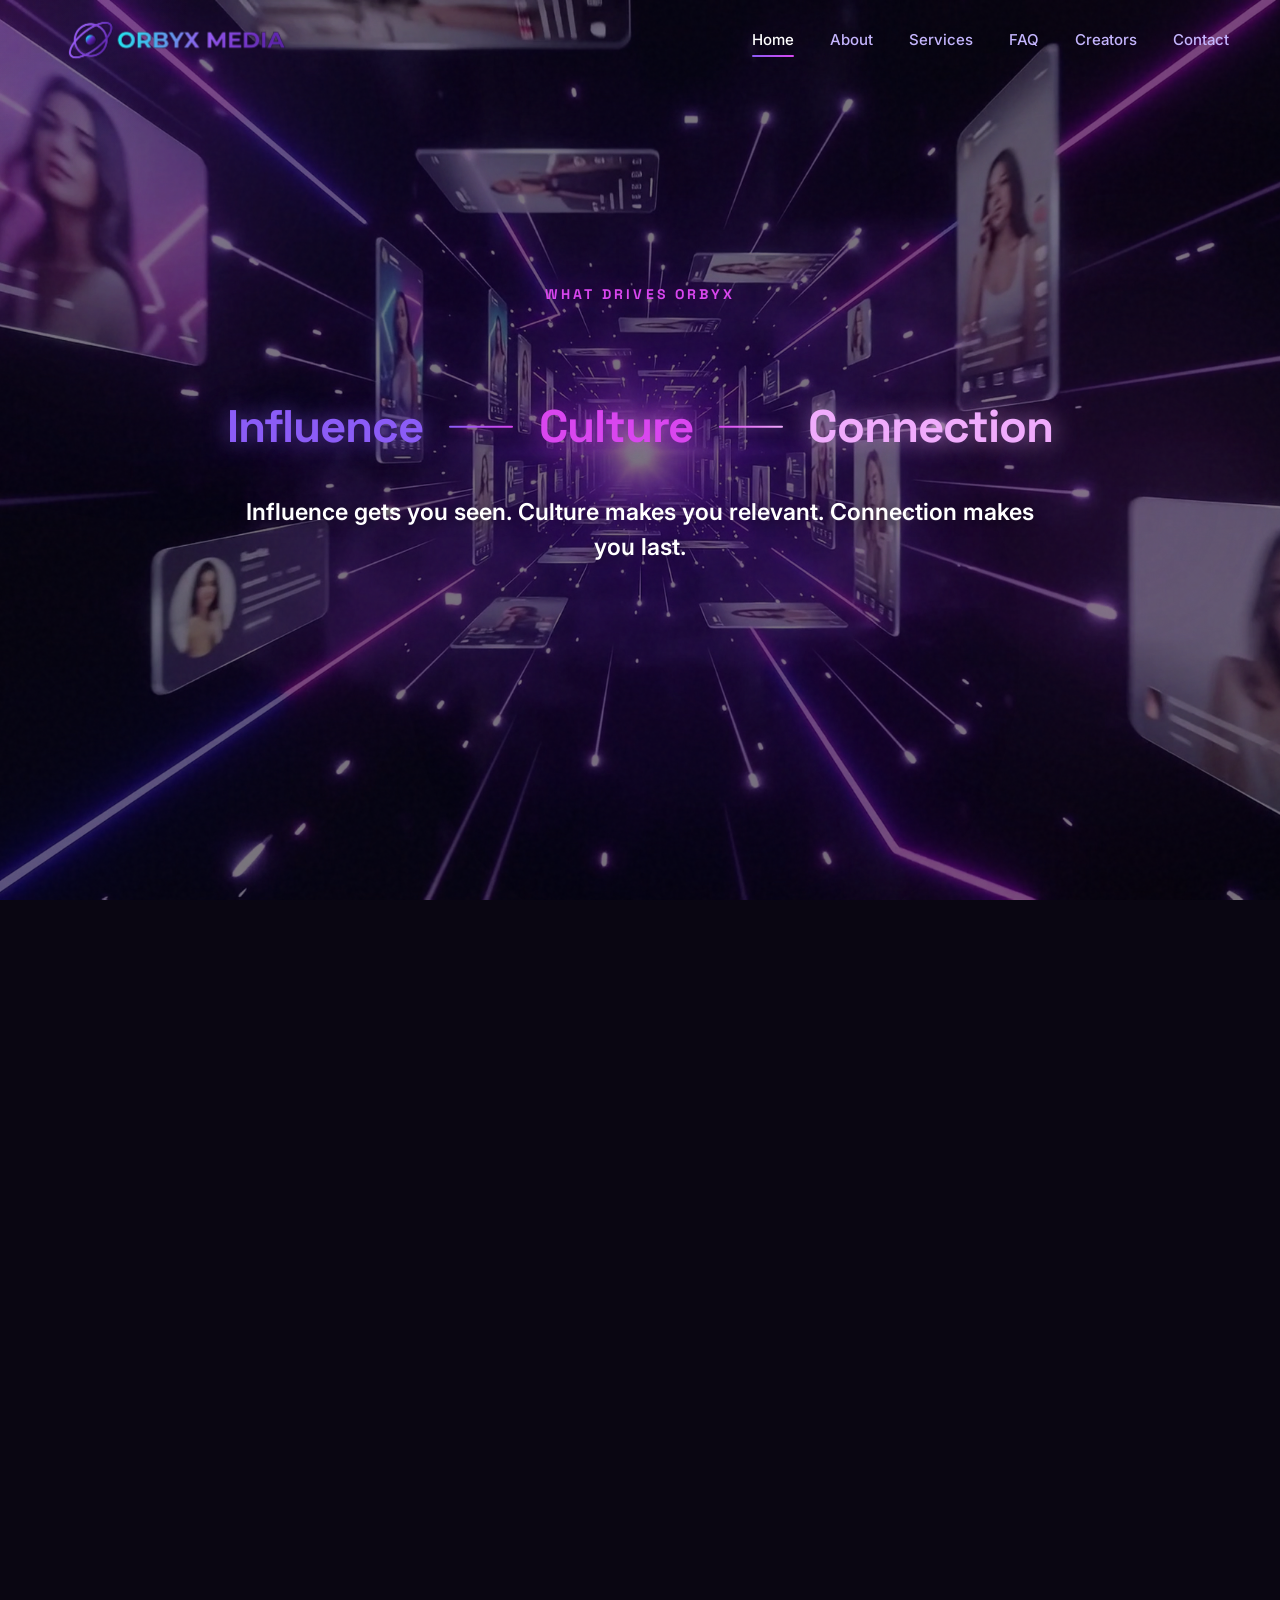
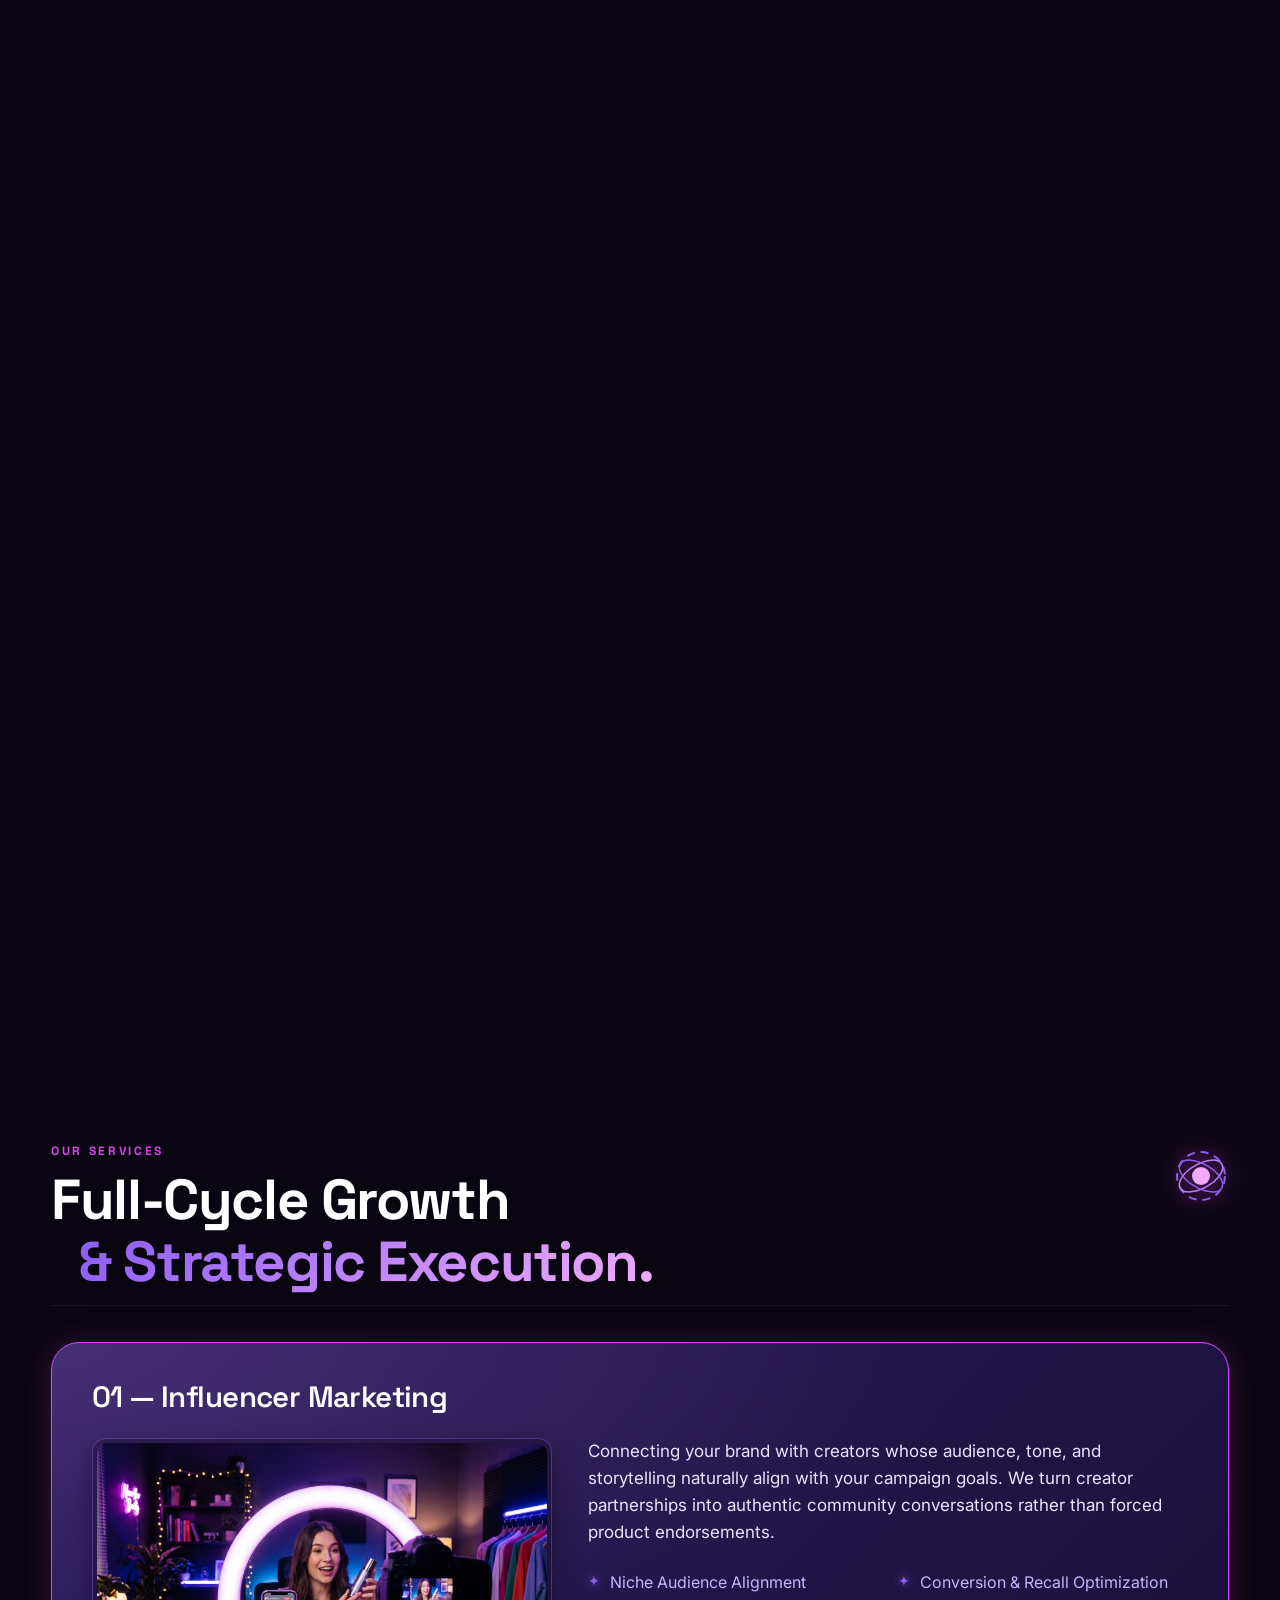
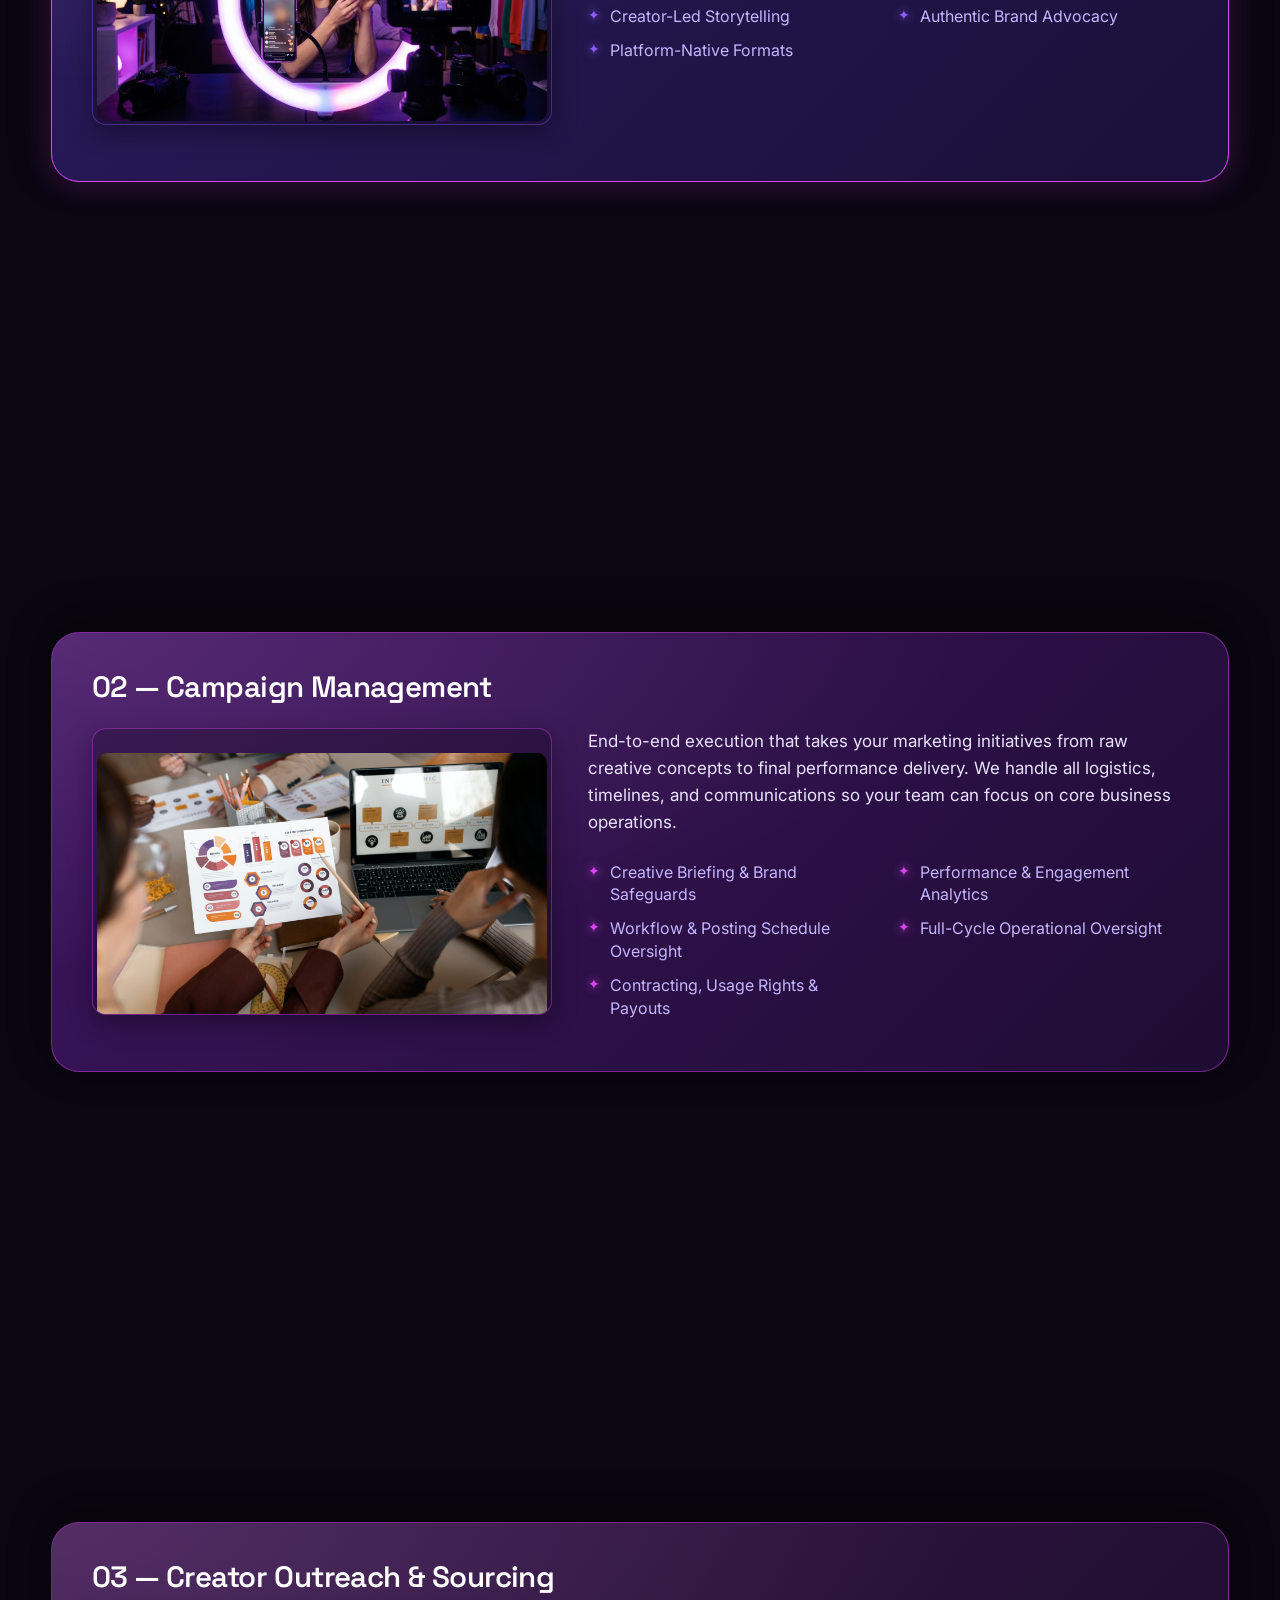
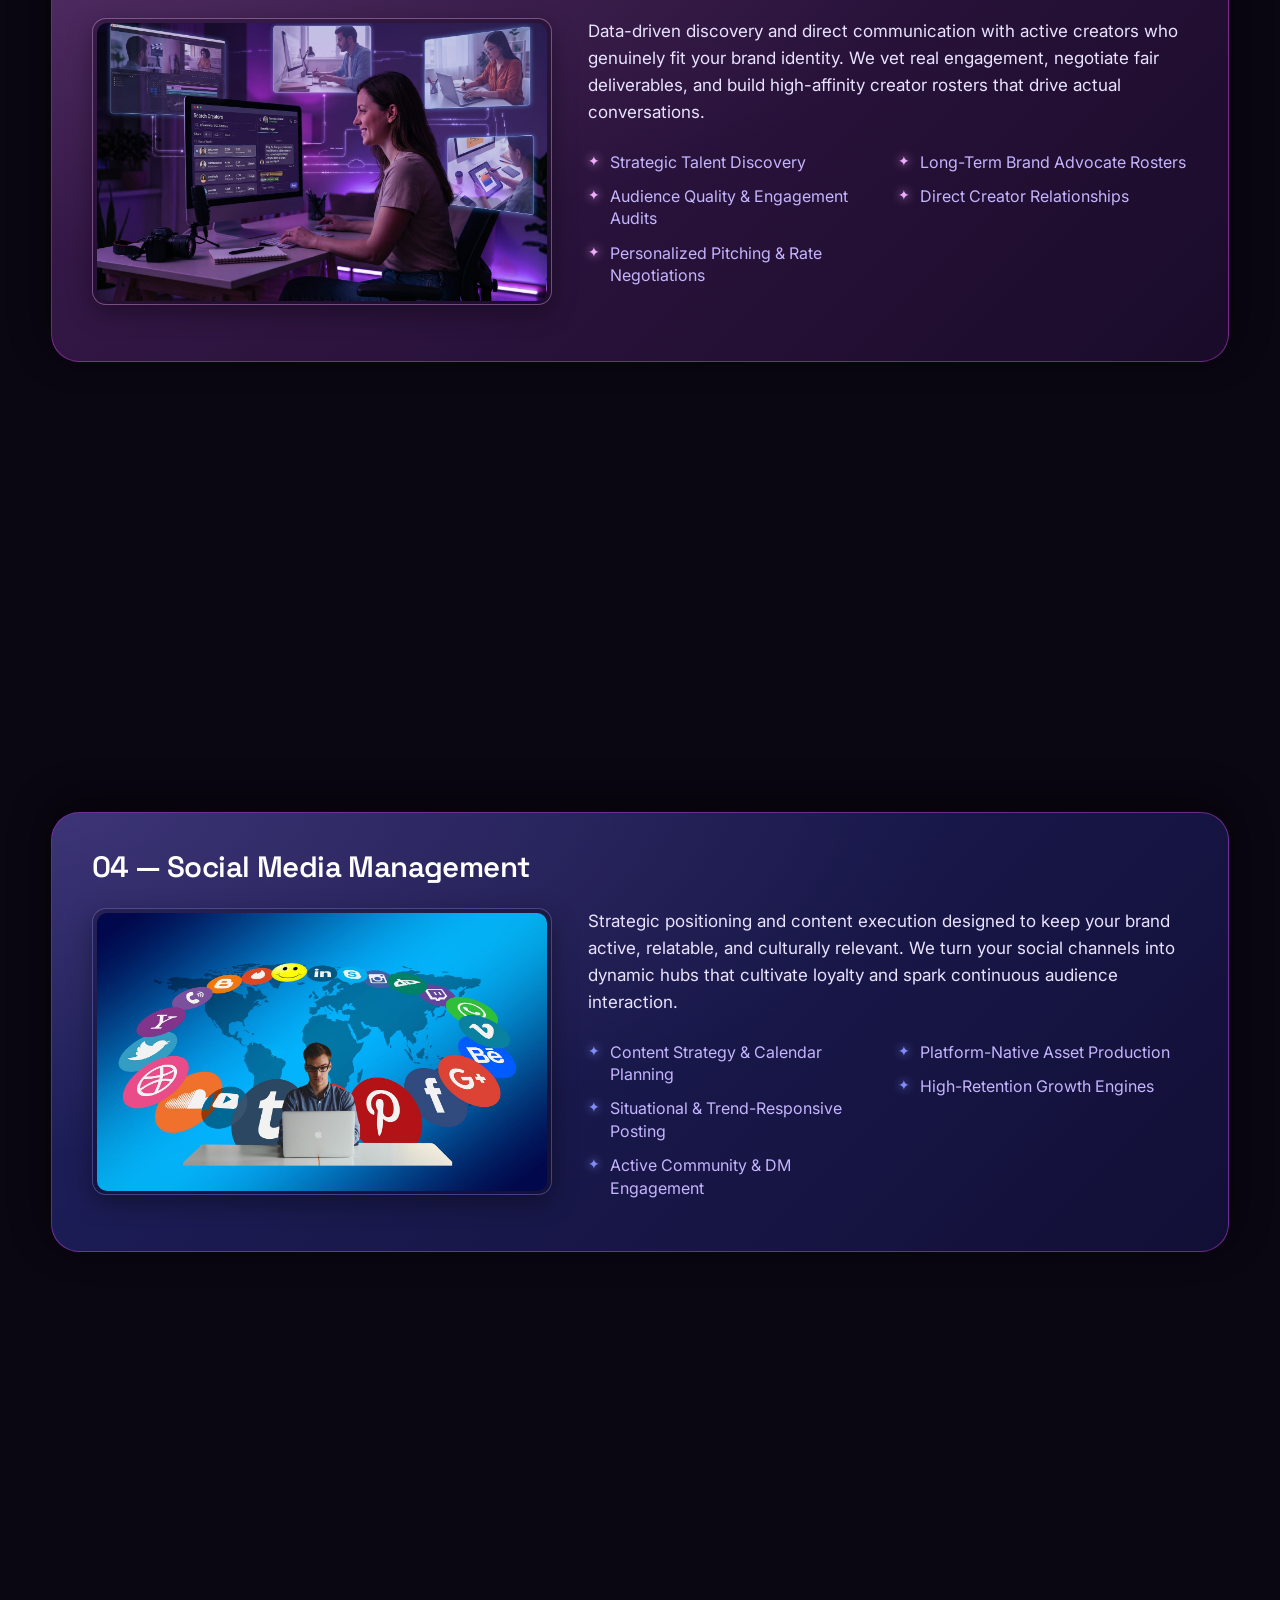
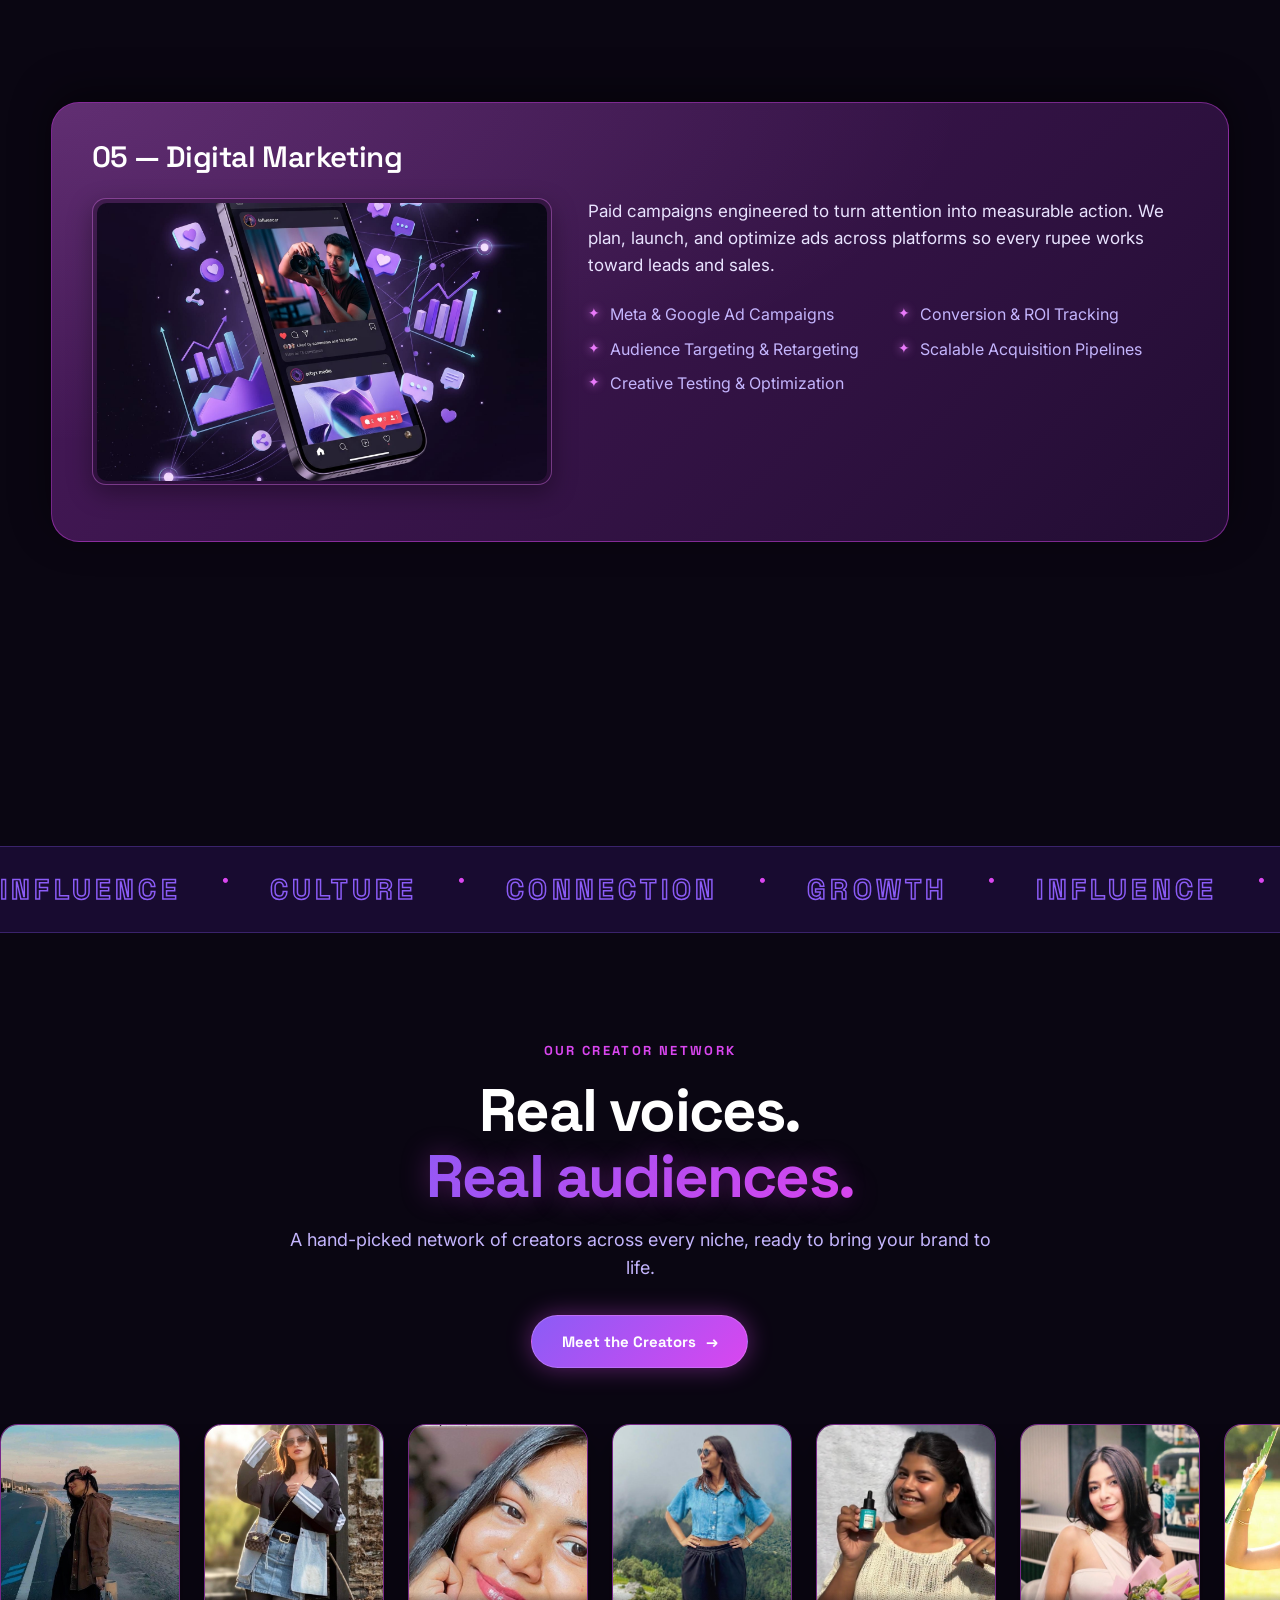
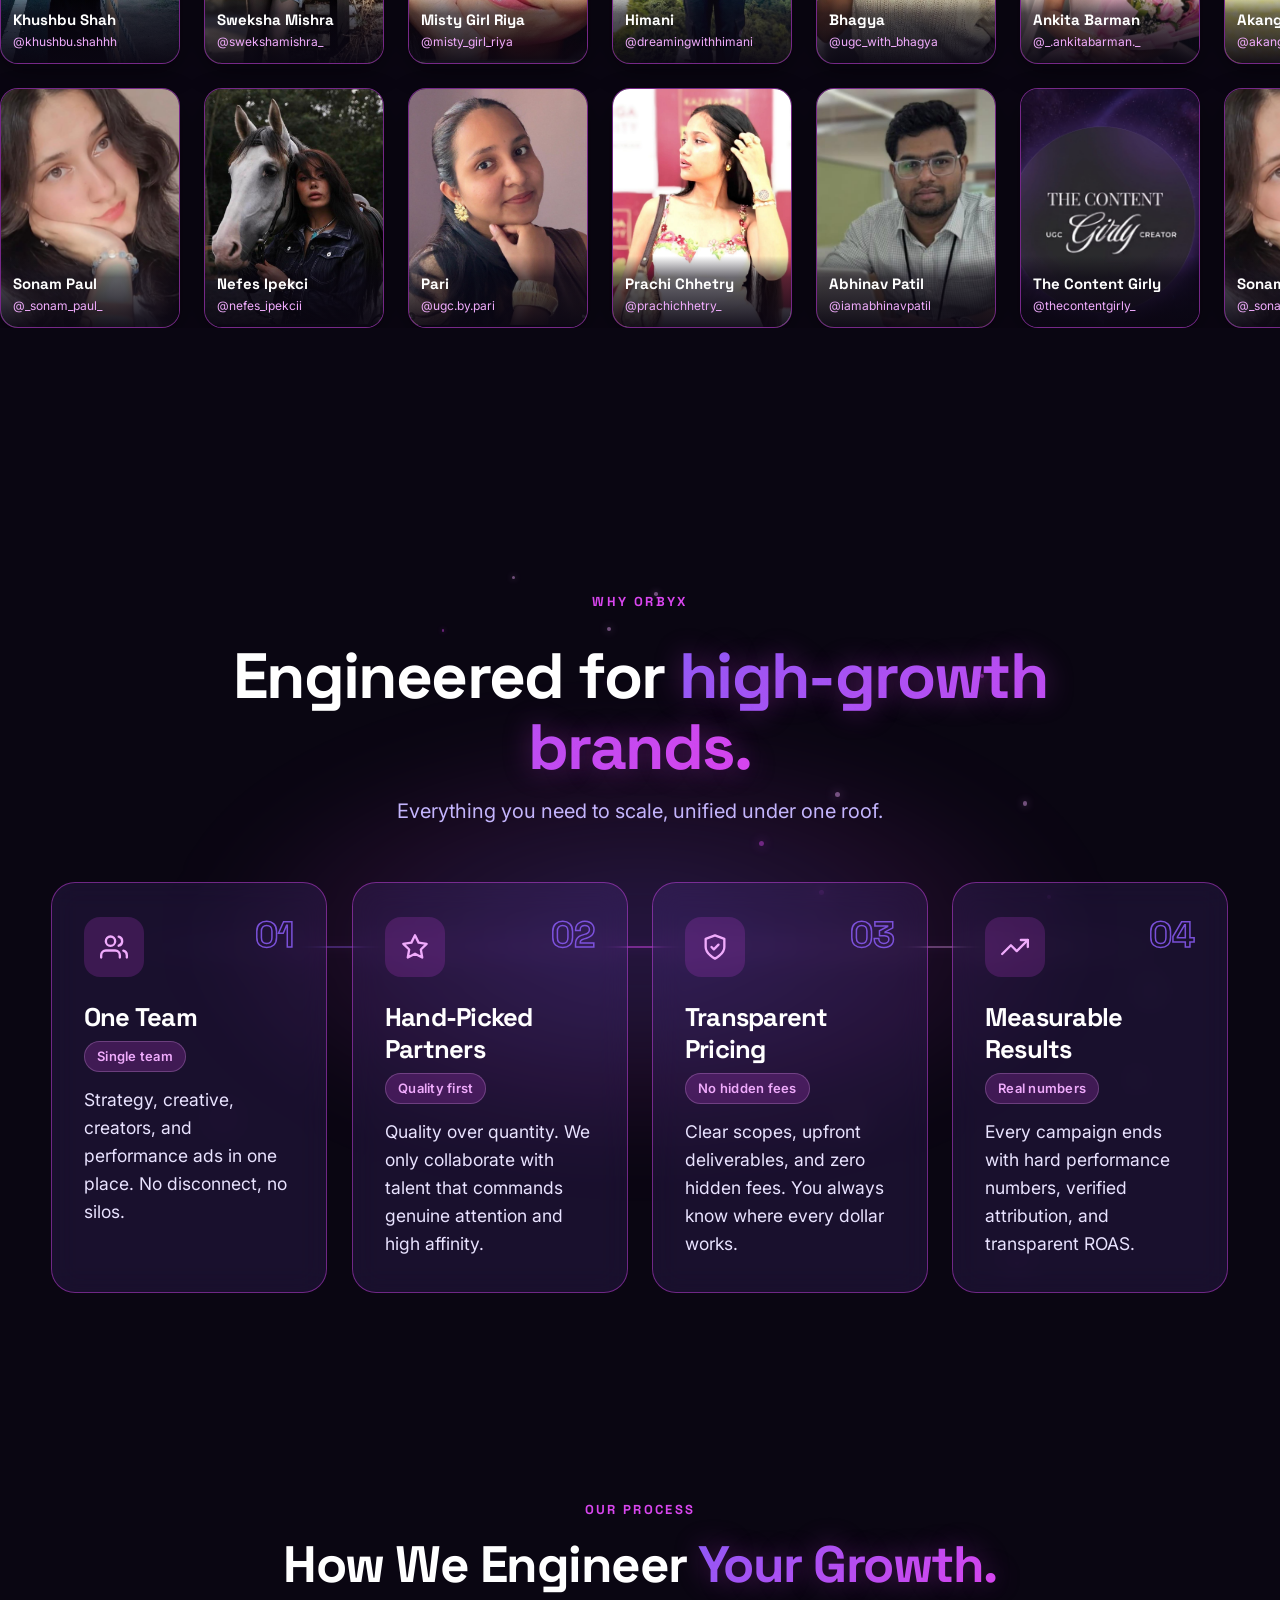
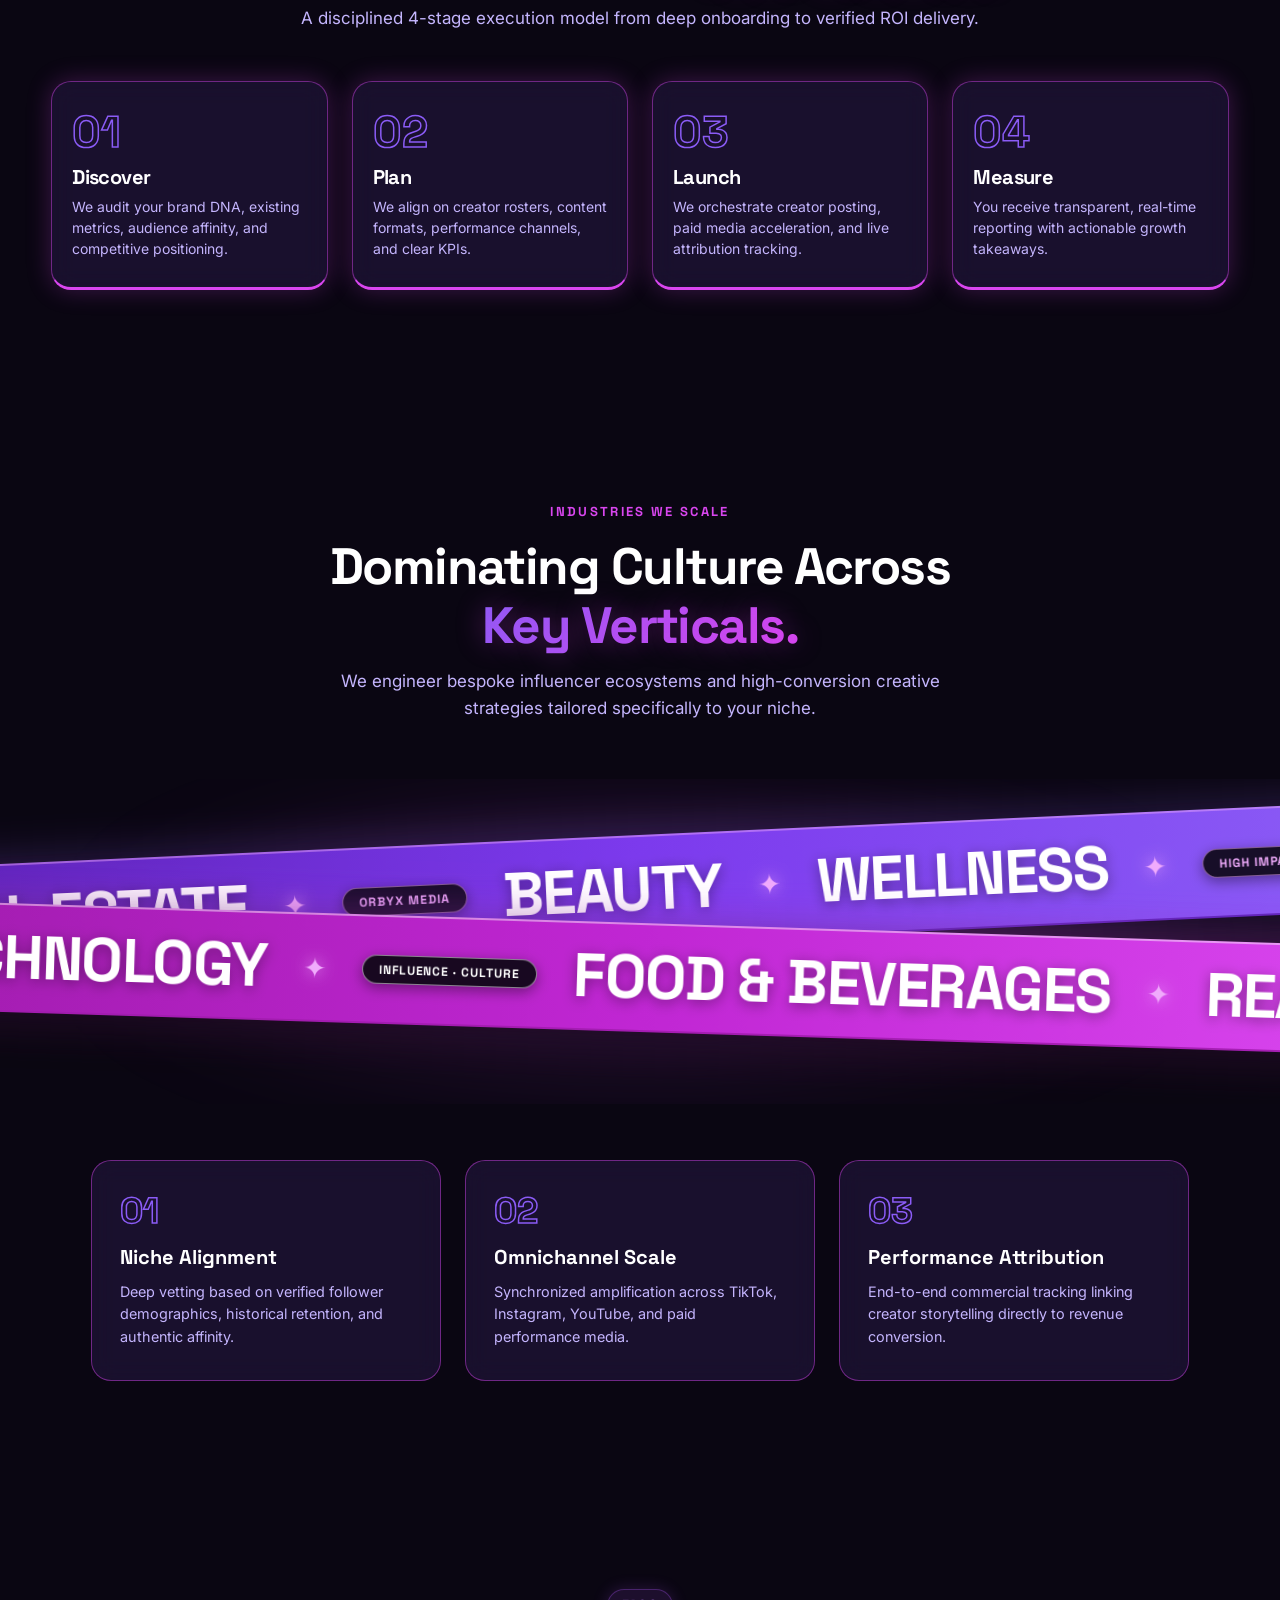
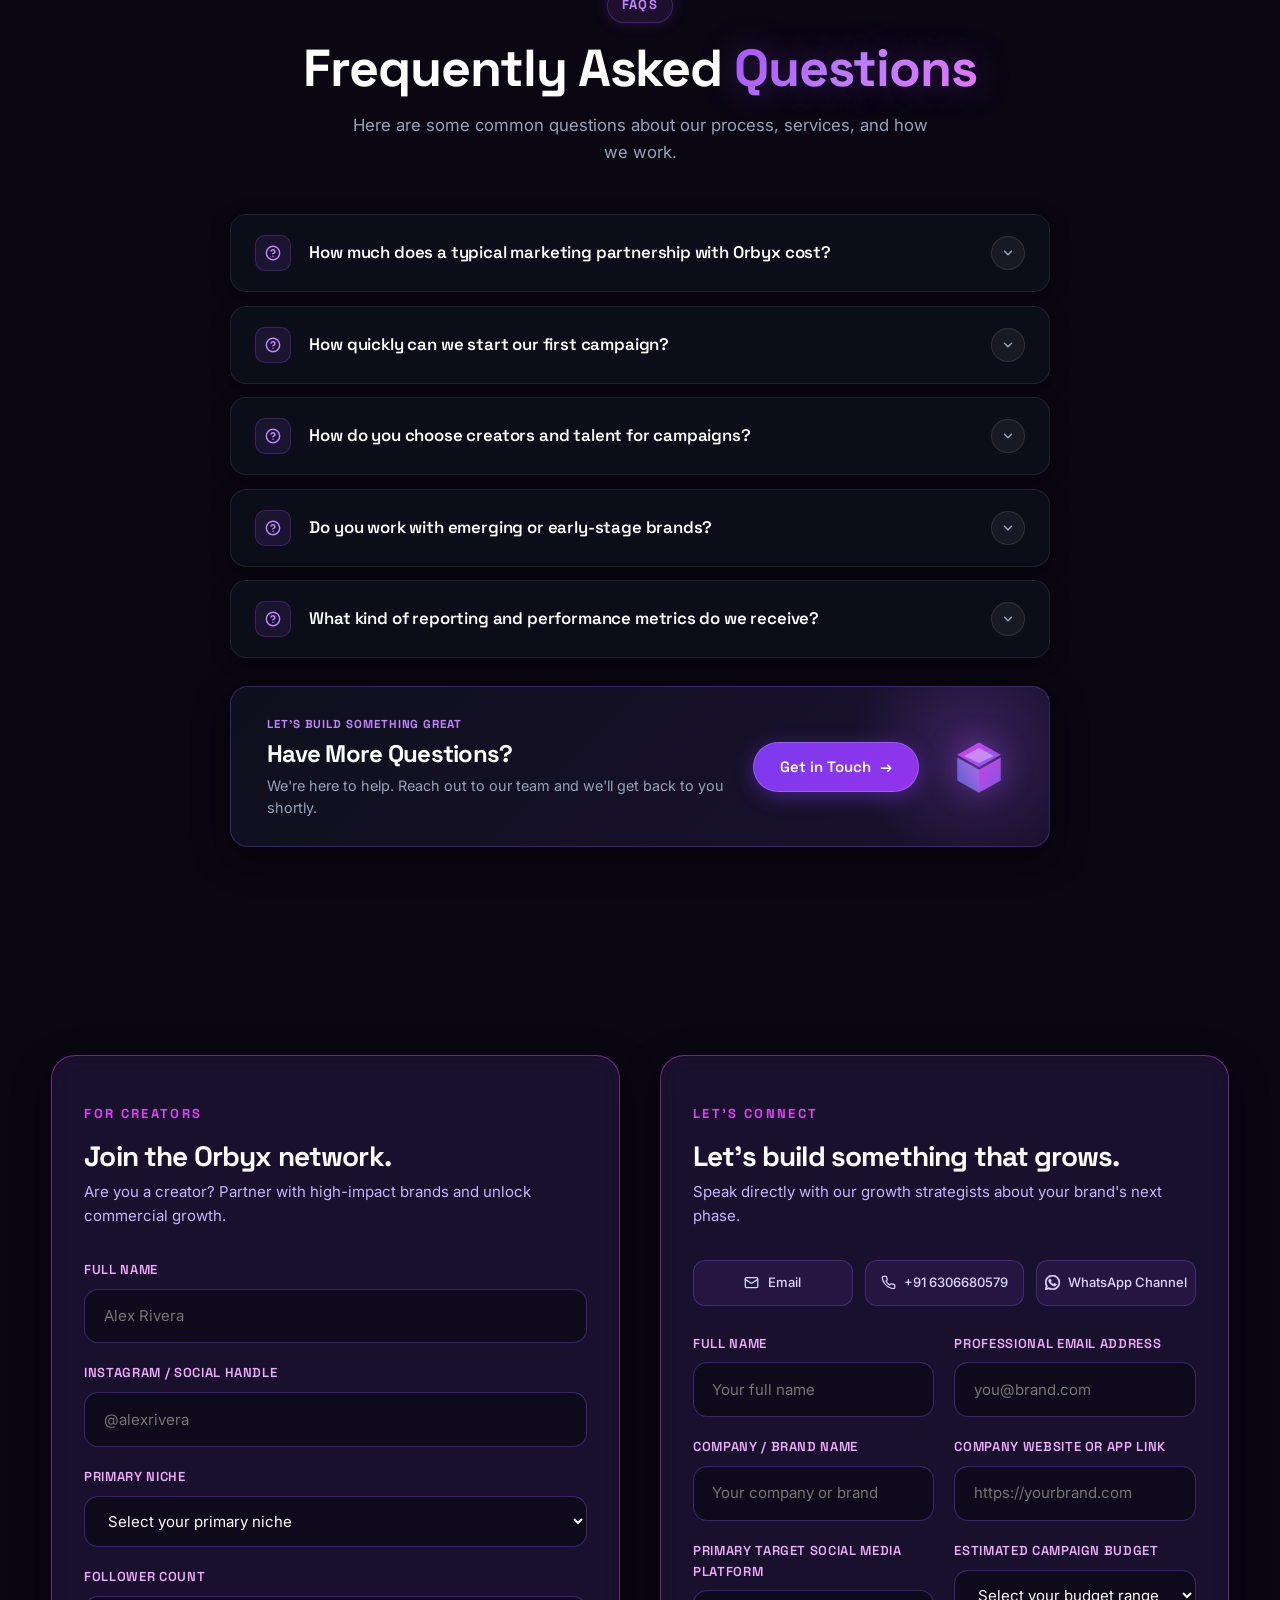
==== index.html @ 5e639ca5 "SEO: add Google Search Console site verification meta tag" ====
<!DOCTYPE html>
<html lang="en">

<head>
  <meta charset="UTF-8">
  <meta name="viewport" content="width=device-width, initial-scale=1.0">

  <!-- Primary Meta Tags -->
  <title>Orbyx Media | Growth & Full-Service Marketing Agency</title>
  <meta name="title" content="Orbyx Media | Growth & Full-Service Marketing Agency">
  <meta name="description"
    content="Orbyx Media is the growth marketing partner behind brands that want real, measurable growth. We combine strategy, creative, creators, and performance marketing to dominate cultural attention.">
  <meta name="keywords"
    content="growth marketing, marketing agency, performance marketing, creative agency, cultural strategy, brand growth">
  <meta name="author" content="Orbyx Media">
  <meta name="robots" content="index, follow, max-image-preview:large, max-snippet:-1, max-video-preview:-1">
  <meta name="google-site-verification" content="9_2UpGJKdNhUaQcbqcfa1qWIQzeFOHsnQPi7KlL2ceA" />
  <link rel="canonical" href="https://www.orbyxmedia.in/">

  <!-- Favicons & App Icons -->
  <link rel="icon" href="/favicon.ico" sizes="48x48">
  <link rel="icon" href="/favicon.svg" type="image/svg+xml">
  <link rel="icon" type="image/png" sizes="192x192" href="/favicon-192x192.png">
  <link rel="apple-touch-icon" href="/apple-touch-icon.png">
  <link rel="manifest" href="/site.webmanifest">

  <!-- Open Graph / Facebook -->
  <meta property="og:type" content="website">
  <meta property="og:site_name" content="Orbyx Media">
  <meta property="og:url" content="https://www.orbyxmedia.in/">
  <meta property="og:title" content="Orbyx Media — Growth Marketing Partner | Influence. Culture. Connection.">
  <meta property="og:description"
    content="Orbyx Media is the growth marketing partner behind brands that want real, measurable growth. We combine strategy, creative, creators, and performance marketing to dominate cultural attention.">
  <meta property="og:image" content="https://www.orbyxmedia.in/og-image.jpg">
  <meta property="og:image:secure_url" content="https://www.orbyxmedia.in/og-image.jpg">
  <meta property="og:image:type" content="image/jpeg">
  <meta property="og:image:width" content="1200">
  <meta property="og:image:height" content="630">
  <meta property="og:image:alt" content="Orbyx Media - Ads buy Attention, Culture earns it">

  <!-- Twitter -->
  <meta name="twitter:card" content="summary_large_image">
  <meta name="twitter:site" content="@orbyx_media">
  <meta name="twitter:url" content="https://www.orbyxmedia.in/">
  <meta name="twitter:title" content="Orbyx Media — Growth Marketing Partner | Influence. Culture. Connection.">
  <meta name="twitter:description"
    content="Influence. Culture. Connection. The full-service marketing partner behind brands that demand real growth.">
  <meta name="twitter:image" content="https://www.orbyxmedia.in/og-image.jpg">

  <!-- Google Fonts: Space Grotesk (Headings) & Inter (Body) -->
  <link rel="preconnect" href="https://fonts.googleapis.com">
  <link rel="preconnect" href="https://fonts.gstatic.com" crossorigin>
  <link
    href="https://fonts.googleapis.com/css2?family=Inter:wght@400;500;600;700&family=Space+Grotesk:wght@600;700;800&display=swap"
    rel="stylesheet">

  <link rel="stylesheet" href="style.css?v=2.5">
  <link rel="stylesheet" href="preloader.css?v=1.0">

  <!-- WebSite & Organization JSON-LD Structured Data (Google Search Result Site Name & Logo) -->
  <script type="application/ld+json">
  {
    "@context": "https://schema.org",
    "@graph": [
      {
        "@type": "WebSite",
        "@id": "https://www.orbyxmedia.in/#website",
        "name": "Orbyx Media",
        "alternateName": [
          "Orbyx"
        ],
        "url": "https://www.orbyxmedia.in",
        "image": "https://www.orbyxmedia.in/og-image.jpg",
        "primaryImageOfPage": {
          "@type": "ImageObject",
          "url": "https://www.orbyxmedia.in/og-image.jpg",
          "width": 1200,
          "height": 630
        }
      },
      {
        "@type": "Organization",
        "@id": "https://www.orbyxmedia.in/#organization",
        "name": "Orbyx Media",
        "url": "https://www.orbyxmedia.in",
        "logo": "https://www.orbyxmedia.in/favicon-512x512.png",
        "image": "https://www.orbyxmedia.in/og-image.jpg",
        "sameAs": [
          "https://www.instagram.com/orbyx.media"
        ]
      }
    ]
  }
  </script>

  <!-- FAQPage JSON-LD Structured Data -->
  <script type="application/ld+json">
  {
    "@context": "https://schema.org",
    "@type": "FAQPage",
    "mainEntity": [
      {
        "@type": "Question",
        "name": "How much does a typical marketing partnership with Orbyx cost?",
        "acceptedAnswer": {
          "@type": "Answer",
          "text": "Our engagements are tailored to your growth objectives and budget scope, ranging from bespoke high-growth performance sprints to full-scale monthly retainers. We operate with transparent pricing and zero hidden fees."
        }
      },
      {
        "@type": "Question",
        "name": "How quickly can we launch a campaign?",
        "acceptedAnswer": {
          "@type": "Answer",
          "text": "Most strategic partnerships launch within 10 to 14 business days from kickoff, including brand discovery, strategic alignment, creative production, and partner activation."
        }
      },
      {
        "@type": "Question",
        "name": "How do you choose creators and talent for campaigns?",
        "acceptedAnswer": {
          "@type": "Answer",
          "text": "We vet creators based on real audience affinity, historical engagement authenticity, demographic alignment, and brand safety—ensuring every collaboration drives measurable results."
        }
      },
      {
        "@type": "Question",
        "name": "Do you work with emerging or early-stage brands?",
        "acceptedAnswer": {
          "@type": "Answer",
          "text": "Yes, we partner with venture-backed startups and breakout consumer brands that are ready to scale their presence through high-velocity creative and performance marketing."
        }
      },
      {
        "@type": "Question",
        "name": "What kind of performance reporting and analytics do you provide?",
        "acceptedAnswer": {
          "@type": "Answer",
          "text": "Clients receive transparent, weekly real-time performance dashboards tracking ROAS, conversion lift, customer acquisition costs, reach efficiency, and full post-campaign ROI breakdowns."
        }
      }
    ]
  }
  </script>
</head>

<body>

  <!-- TUNNEL WARP PRELOADER (STARFIELD JUMP) -->
  <div id="warp-preloader" class="warp-preloader" aria-live="polite" aria-label="Loading site experience">
    <canvas id="warp-canvas" class="warp-canvas"></canvas>
    <div class="warp-flash-overlay" id="warp-flash"></div>
    <div class="warp-center-ui">
      <div class="warp-core-dot" aria-hidden="true"></div>
      <div class="warp-progress-wrap">
        <div class="warp-counter" id="warp-counter">0%</div>
        <div class="warp-bar-track">
          <div class="warp-bar-fill" id="warp-bar-fill"></div>
        </div>
        <div class="warp-status" id="warp-status" aria-live="polite"></div>
      </div>
    </div>
  </div>

  <!-- AMBIENT GLOW ORBS & NOISE -->
  <div class="ambient-orbs" aria-hidden="true">
    <div class="ambient-orb orb-1"></div>
    <div class="ambient-orb orb-2"></div>
    <div class="ambient-orb orb-3"></div>
  </div>
  <div class="noise-overlay" aria-hidden="true"></div>

  <!-- CURSOR-FOLLOWING GLOW (DESKTOP) -->
  <div class="cursor-glow" id="cursor-glow" aria-hidden="true"></div>

  <!-- FIXED STICKY NAVIGATION BAR -->
  <header class="navbar" id="navbar">
    <div class="navbar-container">
      <a href="index.html" class="navbar-logo" aria-label="Orbyx Media Home">
        <img src="assets/Header.png" alt="Orbyx Media" class="navbar-logo-img" />
      </a>

      <!-- Desktop Nav -->
      <nav aria-label="Primary Navigation">
        <ul class="navbar-nav">
          <li><a href="#home" class="nav-link active">Home</a></li>
          <li><a href="#about" class="nav-link">About</a></li>
          <li><a href="#services" class="nav-link">Services</a></li>
          <li><a href="#faq" class="nav-link">FAQ</a></li>
          <li><a href="creators.html" class="nav-link">Creators</a></li>
          <li><a href="#contact" class="nav-link">Contact</a></li>
        </ul>
      </nav>

      <!-- Mobile Hamburger Toggle -->
      <button type="button" class="navbar-toggle" id="menu-toggle" aria-label="Toggle navigation menu"
        aria-expanded="false">
        <span class="hamburger-line line-1"></span>
        <span class="hamburger-line line-2"></span>
        <span class="hamburger-line line-3"></span>
      </button>
    </div>

    <!-- Mobile Drawer Overlay -->
    <div class="mobile-menu" id="mobile-menu" aria-hidden="true">
      <ul class="mobile-nav-list">
        <li><a href="#home" class="mobile-nav-link active">Home</a></li>
        <li><a href="#about" class="mobile-nav-link">About</a></li>
        <li><a href="#services" class="mobile-nav-link">Services</a></li>
        <li><a href="#faq" class="mobile-nav-link">FAQ</a></li>
        <li><a href="creators.html" class="mobile-nav-link">Creators</a></li>
        <li><a href="#contact" class="mobile-nav-link">Contact</a></li>
      </ul>
    </div>
  </header>

  <!-- FIXED CANVAS BACKGROUND (240-FRAME SCROLL ENGINE) -->
  <div class="canvas-viewport" aria-hidden="true">
    <canvas id="animation-canvas" class="scroll-canvas"></canvas>
    <div class="canvas-overlay"></div>
  </div>

  <!-- MAIN SCROLL-DRIVEN CONTAINER (900vh) -->
  <main id="home">
    <div class="scroll-experience-container" id="scroll-container">
      <div class="sticky-stage" id="scroll-stage">
        <div class="stage-content">

          <!-- BEAT 1: HERO (0 - 10%) -->
          <section class="scroll-beat beat-hero active" id="beat-hero" aria-label="Hero Section">
            <h1 class="hero-headline">
              BRANDS DON'T GROW <span class="gradient-text">BY ACCIDENT.</span>
            </h1>
            <p class="hero-subline">
              Orbyx Media is the marketing partner behind brands that want real, measurable growth.
            </p>
            <div class="hero-cta-group">
              <a href="#contact" class="btn btn-primary magnetic-btn">
                <span>Start a Project</span>
                <span class="btn-arrow" aria-hidden="true">→</span>
              </a>
              <a href="#services" class="btn btn-secondary magnetic-btn">
                <span>See Our Services</span>
              </a>
            </div>
            <div class="hero-scroll-hint">
              <span class="hero-brand-strip">Influence · Culture · Connection</span>
              <span style="color: var(--highlight-pink);">Scroll</span>
              <svg class="bobbing-arrow" width="16" height="16" viewBox="0 0 24 24" fill="none" stroke="currentColor"
                stroke-width="2.5" stroke-linecap="round" stroke-linejoin="round" aria-hidden="true">
                <line x1="12" y1="5" x2="12" y2="19"></line>
                <polyline points="19 12 12 19 5 12"></polyline>
              </svg>
            </div>
          </section>

          <!-- BEAT 2: ABOUT (10 - 20%) -->
          <section class="scroll-beat beat-about" id="beat-about" aria-label="About Orbyx Media">
            <span class="section-label">ABOUT ORBYX MEDIA</span>
            <h2 class="about-heading">A full-service marketing agency.</h2>
            <p class="about-text">
              We combine strategy, creative, creators, and performance marketing to grow brands.
            </p>
          </section>

          <!-- BEAT 3: BRAND PILLARS (20 - 35%) -->
          <section class="scroll-beat beat-pillars" id="beat-pillars" aria-label="Brand Pillars">
            <span class="section-label pillars-label">WHAT DRIVES ORBYX</span>

            <div class="pillar-stage">
              <!-- Pillar 1: Influence -->
              <div class="pillar-card" id="pillar-influence">
                <div class="pillar-word influence">Influence</div>
                <p class="pillar-desc">We build the voice and reach that make people pay attention to your brand.</p>
              </div>

              <!-- Pillar 2: Culture -->
              <div class="pillar-card" id="pillar-culture">
                <div class="pillar-word culture">Culture</div>
                <p class="pillar-desc">We make your brand part of what people already talk about, watch, and share.</p>
              </div>

              <!-- Pillar 3: Connection -->
              <div class="pillar-card" id="pillar-connection">
                <div class="pillar-word connection">Connection</div>
                <p class="pillar-desc">We turn attention into real relationships between brands and their audience.</p>
              </div>

              <!-- Combined 3 Pillars Row -->
              <div class="pillars-combined-row" id="pillars-combined">
                <div class="pillars-tokens-flex">
                  <span class="pillar-token token-influence">Influence</span>
                  <span class="pillar-line-divider divider-1" aria-hidden="true"></span>
                  <span class="pillar-token token-culture">Culture</span>
                  <span class="pillar-line-divider divider-2" aria-hidden="true"></span>
                  <span class="pillar-token token-connection">Connection</span>
                </div>
                <p class="pillars-summary-line">
                  Influence gets you seen. Culture makes you relevant. Connection makes you last.
                </p>
              </div>
            </div>
          </section>

          <!-- BEAT 4: THE PROBLEM (35 - 45%) -->
          <section class="scroll-beat beat-problem" id="beat-problem" aria-label="The Problem We Solve">
            <div class="problem-lines">
              <div class="problem-line" id="problem-line-1">Marketing that's busy but not effective.</div>
              <div class="problem-line" id="problem-line-2">Different agencies for ads, content, and creators.</div>
              <div class="problem-line" id="problem-line-3">Reports you can't trust.</div>
            </div>
            <div class="problem-solution gradient-text-soft" id="problem-solution">
              Orbyx fixes that.
            </div>
          </section>

          <!-- BEAT 5: OUR SERVICES SECTION (76% - 98%) -->
          <section class="scroll-beat beat-services" id="beat-services" aria-label="Our Services">
            <span class="section-label">OUR SERVICES</span>
            <h2 class="about-heading">Full-Cycle Growth &amp; <span class="gradient-text">Strategic Execution.</span>
            </h2>
            <p class="about-text">
              From high-affinity creator partnerships to ROI-engineered performance marketing, we build sustainable
              growth engines across every platform.
            </p>
            <div class="services-peek-cue"
              style="margin-top: 1.5rem; display: inline-flex; align-items: center; gap: 8px; color: #D946EF; font-family: var(--font-heading); font-size: 0.875rem; letter-spacing: 0.08em; text-transform: uppercase;">
              <span>Service Stack Below</span>
              <span style="font-size: 1.1rem;">↓</span>
            </div>
          </section>

        </div>
      </div>
    </div>

    <!-- NORMAL SECTIONS AFTER THE ANIMATION (UNPINNED) -->
    <div class="normal-content-flow">

      <!-- SERVICES CARD STACK (APPEARS JUST AFTER OUR SERVICES SECTION) -->
      <section class="services-stack-section" id="services" aria-label="Services Card Stack">
        <div class="services-stack-wrapper">
          <!-- Pinned Heading Area -->
          <div class="services-pinned-header" id="services-pinned-header">
            <div class="services-header-left">
              <span class="services-mini-label">OUR SERVICES</span>
              <h2 class="services-stacked-heading">
                <span class="heading-line-1">Full-Cycle Growth</span>
                <span class="heading-line-2">&amp; Strategic Execution.</span>
              </h2>
            </div>

            <!-- Floating Glowing 3D-Style Decorative Icon -->
            <div class="services-3d-floating-icon" aria-hidden="true">
              <div class="floating-orb-wrapper">
                <svg width="56" height="56" viewBox="0 0 56 56" fill="none" class="floating-orb-svg">
                  <circle cx="28" cy="28" r="24" stroke="url(#orb-grad-1)" stroke-width="2" stroke-dasharray="8 6" />
                  <ellipse cx="28" cy="28" rx="24" ry="12" stroke="url(#orb-grad-2)" stroke-width="1.5"
                    transform="rotate(-30 28 28)" />
                  <ellipse cx="28" cy="28" rx="24" ry="12" stroke="url(#orb-grad-1)" stroke-width="1.5"
                    transform="rotate(30 28 28)" />
                  <circle cx="28" cy="28" r="9" fill="url(#orb-grad-core)" filter="drop-shadow(0 0 16px #D946EF)" />
                  <defs>
                    <linearGradient id="orb-grad-1" x1="4" y1="4" x2="52" y2="52">
                      <stop offset="0%" stop-color="#8B5CF6" />
                      <stop offset="100%" stop-color="#D946EF" />
                    </linearGradient>
                    <linearGradient id="orb-grad-2" x1="52" y1="4" x2="4" y2="52">
                      <stop offset="0%" stop-color="#F0ABFC" />
                      <stop offset="100%" stop-color="#8B5CF6" />
                    </linearGradient>
                    <linearGradient id="orb-grad-core" x1="19" y1="19" x2="37" y2="37">
                      <stop offset="0%" stop-color="#F0ABFC" />
                      <stop offset="100%" stop-color="#D946EF" />
                    </linearGradient>
                  </defs>
                </svg>
              </div>
            </div>
          </div>

          <!-- Deck of Wide Horizontal Cards -->
          <div class="services-cards-deck" id="services-cards-deck">
            <!-- Card 1: Violet -->
            <article class="service-stack-card active" data-index="0"
              style="--card-index: 0; --card-bg: linear-gradient(135deg, #2A1B5E, #1A1038); --card-accent: #8B5CF6;">
              <div class="card-radial-highlight" aria-hidden="true"></div>
              <div class="card-top-header">
                <h3 class="service-card-title">01 — Influencer Marketing</h3>
              </div>
              <div class="card-body-row">
                <div class="card-image-col">
                  <div class="card-image-frame">
                    <img src="assets/Influencer Marketing.jpeg"
                      alt="Influencer Marketing partnerships and creator storytelling" class="card-parallax-img"
                      loading="lazy" decoding="async" />
                  </div>
                </div>
                <div class="card-content-col">
                  <p class="service-card-desc">
                    Connecting your brand with creators whose audience, tone, and storytelling naturally align with your
                    campaign goals. We turn creator partnerships into authentic community conversations rather than
                    forced product endorsements.
                  </p>
                  <div class="service-bullets-grid">
                    <ul class="bullets-subcol">
                      <li><span class="bullet-sparkle" aria-hidden="true">✦</span><span class="bullet-text">Niche
                          Audience Alignment</span></li>
                      <li><span class="bullet-sparkle" aria-hidden="true">✦</span><span class="bullet-text">Creator-Led
                          Storytelling</span></li>
                      <li><span class="bullet-sparkle" aria-hidden="true">✦</span><span
                          class="bullet-text">Platform-Native Formats</span></li>
                    </ul>
                    <ul class="bullets-subcol">
                      <li><span class="bullet-sparkle" aria-hidden="true">✦</span><span class="bullet-text">Conversion
                          &amp; Recall Optimization</span></li>
                      <li><span class="bullet-sparkle" aria-hidden="true">✦</span><span class="bullet-text">Authentic
                          Brand Advocacy</span></li>
                    </ul>
                  </div>
                </div>
              </div>
            </article>

            <!-- Card 2: Magenta -->
            <article class="service-stack-card" data-index="1"
              style="--card-index: 1; --card-bg: linear-gradient(135deg, #3E1560, #1E0C33); --card-accent: #D946EF;">
              <div class="card-radial-highlight" aria-hidden="true"></div>
              <div class="card-top-header">
                <h3 class="service-card-title">02 — Campaign Management</h3>
              </div>
              <div class="card-body-row">
                <div class="card-image-col">
                  <div class="card-image-frame">
                    <img src="assets/Campaign Management.jpeg"
                      alt="End-to-end campaign execution and workflow oversight" class="card-parallax-img"
                      loading="lazy" decoding="async" />
                  </div>
                </div>
                <div class="card-content-col">
                  <p class="service-card-desc">
                    End-to-end execution that takes your marketing initiatives from raw creative concepts to final
                    performance delivery. We handle all logistics, timelines, and communications so your team can focus
                    on core business operations.
                  </p>
                  <div class="service-bullets-grid">
                    <ul class="bullets-subcol">
                      <li><span class="bullet-sparkle" aria-hidden="true">✦</span><span class="bullet-text">Creative
                          Briefing &amp; Brand Safeguards</span></li>
                      <li><span class="bullet-sparkle" aria-hidden="true">✦</span><span class="bullet-text">Workflow
                          &amp; Posting Schedule Oversight</span></li>
                      <li><span class="bullet-sparkle" aria-hidden="true">✦</span><span class="bullet-text">Contracting,
                          Usage Rights &amp; Payouts</span></li>
                    </ul>
                    <ul class="bullets-subcol">
                      <li><span class="bullet-sparkle" aria-hidden="true">✦</span><span class="bullet-text">Performance
                          &amp; Engagement Analytics</span></li>
                      <li><span class="bullet-sparkle" aria-hidden="true">✦</span><span class="bullet-text">Full-Cycle
                          Operational Oversight</span></li>
                    </ul>
                  </div>
                </div>
              </div>
            </article>

            <!-- Card 3: Plum -->
            <article class="service-stack-card" data-index="2"
              style="--card-index: 2; --card-bg: linear-gradient(135deg, #3A1A4D, #1A0B2A); --card-accent: #F0ABFC;">
              <div class="card-radial-highlight" aria-hidden="true"></div>
              <div class="card-top-header">
                <h3 class="service-card-title">03 — Creator Outreach &amp; Sourcing</h3>
              </div>
              <div class="card-body-row">
                <div class="card-image-col">
                  <div class="card-image-frame">
                    <img src="assets/Creator Outreach &amp; Sourcing.jpeg"
                      alt="Data-driven creator discovery and talent sourcing" class="card-parallax-img"
                      loading="lazy" decoding="async" />
                  </div>
                </div>
                <div class="card-content-col">
                  <p class="service-card-desc">
                    Data-driven discovery and direct communication with active creators who genuinely fit your brand
                    identity. We vet real engagement, negotiate fair deliverables, and build high-affinity creator
                    rosters that drive actual conversations.
                  </p>
                  <div class="service-bullets-grid">
                    <ul class="bullets-subcol">
                      <li><span class="bullet-sparkle" aria-hidden="true">✦</span><span class="bullet-text">Strategic
                          Talent Discovery</span></li>
                      <li><span class="bullet-sparkle" aria-hidden="true">✦</span><span class="bullet-text">Audience
                          Quality &amp; Engagement Audits</span></li>
                      <li><span class="bullet-sparkle" aria-hidden="true">✦</span><span class="bullet-text">Personalized
                          Pitching &amp; Rate Negotiations</span></li>
                    </ul>
                    <ul class="bullets-subcol">
                      <li><span class="bullet-sparkle" aria-hidden="true">✦</span><span class="bullet-text">Long-Term
                          Brand Advocate Rosters</span></li>
                      <li><span class="bullet-sparkle" aria-hidden="true">✦</span><span class="bullet-text">Direct
                          Creator Relationships</span></li>
                    </ul>
                  </div>
                </div>
              </div>
            </article>

            <!-- Card 4: Indigo -->
            <article class="service-stack-card" data-index="3"
              style="--card-index: 3; --card-bg: linear-gradient(135deg, #1F2160, #120F36); --card-accent: #818CF8;">
              <div class="card-radial-highlight" aria-hidden="true"></div>
              <div class="card-top-header">
                <h3 class="service-card-title">04 — Social Media Management</h3>
              </div>
              <div class="card-body-row">
                <div class="card-image-col">
                  <div class="card-image-frame">
                    <img src="assets/Social Media Management.jpg"
                      alt="Dynamic social media management and community interaction" class="card-parallax-img"
                      loading="lazy" decoding="async" />
                  </div>
                </div>
                <div class="card-content-col">
                  <p class="service-card-desc">
                    Strategic positioning and content execution designed to keep your brand active, relatable, and
                    culturally relevant. We turn your social channels into dynamic hubs that cultivate loyalty and spark
                    continuous audience interaction.
                  </p>
                  <div class="service-bullets-grid">
                    <ul class="bullets-subcol">
                      <li><span class="bullet-sparkle" aria-hidden="true">✦</span><span class="bullet-text">Content
                          Strategy &amp; Calendar Planning</span></li>
                      <li><span class="bullet-sparkle" aria-hidden="true">✦</span><span class="bullet-text">Situational
                          &amp; Trend-Responsive Posting</span></li>
                      <li><span class="bullet-sparkle" aria-hidden="true">✦</span><span class="bullet-text">Active
                          Community &amp; DM Engagement</span></li>
                    </ul>
                    <ul class="bullets-subcol">
                      <li><span class="bullet-sparkle" aria-hidden="true">✦</span><span
                          class="bullet-text">Platform-Native Asset Production</span></li>
                      <li><span class="bullet-sparkle" aria-hidden="true">✦</span><span
                          class="bullet-text">High-Retention Growth Engines</span></li>
                    </ul>
                  </div>
                </div>
              </div>
            </article>

            <!-- Card 5: Orchid -->
            <article class="service-stack-card" data-index="4"
              style="--card-index: 4; --card-bg: linear-gradient(135deg, #4A1A5C, #220D33); --card-accent: #E879F9;">
              <div class="card-radial-highlight" aria-hidden="true"></div>
              <div class="card-top-header">
                <h3 class="service-card-title">05 — Digital Marketing</h3>
              </div>
              <div class="card-body-row">
                <div class="card-image-col">
                  <div class="card-image-frame">
                    <img src="assets/Digital Marketing.jpeg"
                      alt="Paid media, performance ads, and ROI conversion tracking" class="card-parallax-img"
                      loading="lazy" decoding="async" />
                  </div>
                </div>
                <div class="card-content-col">
                  <p class="service-card-desc">
                    Paid campaigns engineered to turn attention into measurable action. We plan, launch, and optimize
                    ads across platforms so every rupee works toward leads and sales.
                  </p>
                  <div class="service-bullets-grid">
                    <ul class="bullets-subcol">
                      <li><span class="bullet-sparkle" aria-hidden="true">✦</span><span class="bullet-text">Meta &amp;
                          Google Ad Campaigns</span></li>
                      <li><span class="bullet-sparkle" aria-hidden="true">✦</span><span class="bullet-text">Audience
                          Targeting &amp; Retargeting</span></li>
                      <li><span class="bullet-sparkle" aria-hidden="true">✦</span><span class="bullet-text">Creative
                          Testing &amp; Optimization</span></li>
                    </ul>
                    <ul class="bullets-subcol">
                      <li><span class="bullet-sparkle" aria-hidden="true">✦</span><span class="bullet-text">Conversion
                          &amp; ROI Tracking</span></li>
                      <li><span class="bullet-sparkle" aria-hidden="true">✦</span><span class="bullet-text">Scalable
                          Acquisition Pipelines</span></li>
                    </ul>
                  </div>
                </div>
              </div>
            </article>
          </div>

        </div>
      </section>

      <!-- INFINITE MARQUEE STRIP -->
      <aside class="marquee-strip" aria-label="Brand Marquee">
        <div class="marquee-track">
          <span class="marquee-item">INFLUENCE</span>
          <span class="marquee-separator">•</span>
          <span class="marquee-item">CULTURE</span>
          <span class="marquee-separator">•</span>
          <span class="marquee-item">CONNECTION</span>
          <span class="marquee-separator">•</span>
          <span class="marquee-item">GROWTH</span>
          <span class="marquee-separator">•</span>
          <span class="marquee-item">INFLUENCE</span>
          <span class="marquee-separator">•</span>
          <span class="marquee-item">CULTURE</span>
          <span class="marquee-separator">•</span>
          <span class="marquee-item">CONNECTION</span>
          <span class="marquee-separator">•</span>
          <span class="marquee-item">GROWTH</span>
          <span class="marquee-separator">•</span>
        </div>
      </aside>

      <!-- 1. OUR CREATOR NETWORK TEASER (NO 3D RING) -->
      <section class="section-wrapper" id="creator-network" aria-label="Creator Network Teaser">
        <div class="creator-teaser-header">
          <span class="section-label">OUR CREATOR NETWORK</span>
          <h2 class="creator-teaser-heading">Real voices. <span class="gradient-text">Real audiences.</span></h2>
          <p class="creator-teaser-text">
            A hand-picked network of creators across every niche, ready to bring your brand to life.
          </p>
          <a href="creators.html" class="btn btn-primary magnetic-btn">
            <span>Meet the Creators</span>
            <span class="btn-arrow" aria-hidden="true">→</span>
          </a>
        </div>

        <!-- Two Seamless Opposite Marquee Rows of Creator Cards (180x240) -->
        <div class="marquee-cards-stage">
          <div class="marquee-cards-row row-left" id="teaser-row-1">
            <!-- Populated dynamically via JS -->
          </div>
          <div class="marquee-cards-row row-right" id="teaser-row-2">
            <!-- Populated dynamically via JS -->
          </div>
        </div>
      </section>

      <!-- 2. WHY ORBYX (4 GLASS CARDS) -->
      <section class="section-wrapper why-orbyx-section" id="why-orbyx" aria-label="Why Orbyx">
        <!-- Dynamic Glow & Particles Background Container -->
        <div class="why-bg-fx" aria-hidden="true">
          <div class="why-radial-glow"></div>
          <div class="why-particles-field" id="why-particles-field"></div>
        </div>

        <div class="why-header">
          <span class="section-label">WHY ORBYX</span>
          <h2 class="why-main-heading">
            Engineered for <span class="gradient-text">high-growth brands.</span>
          </h2>
          <p class="why-subline">
            Everything you need to scale, unified under one roof.
          </p>
        </div>

        <div class="why-grid-wrapper">
          <!-- Thin gradient connector line running across cards -->
          <div class="why-connector-line" aria-hidden="true"></div>

          <div class="why-grid" id="why-cards-grid">
            <!-- Card 1: One Team -->
            <div class="why-card" data-tilt style="--card-index: 0;">
              <div class="why-card-sweep" aria-hidden="true"></div>
              <div class="why-card-top">
                <div class="why-card-icon-box">
                  <svg class="why-card-icon" width="28" height="28" viewBox="0 0 24 24" fill="none"
                    stroke="currentColor" stroke-width="2" stroke-linecap="round" stroke-linejoin="round"
                    aria-hidden="true">
                    <path d="M17 21v-2a4 4 0 0 0-4-4H5a4 4 0 0 0-4 4v2"></path>
                    <circle cx="9" cy="7" r="4"></circle>
                    <path d="M23 21v-2a4 4 0 0 0-3-3.87"></path>
                    <path d="M16 3.13a4 4 0 0 1 0 7.75"></path>
                  </svg>
                </div>
                <span class="why-card-num">01</span>
              </div>
              <div class="why-card-content">
                <h3 class="why-card-title">One Team</h3>
                <div class="why-card-chip">Single team</div>
                <p class="why-card-desc">Strategy, creative, creators, and performance ads in one place. No disconnect,
                  no silos.</p>
              </div>
            </div>

            <!-- Card 2: Hand-Picked Partners -->
            <div class="why-card" data-tilt style="--card-index: 1;">
              <div class="why-card-sweep" aria-hidden="true"></div>
              <div class="why-card-top">
                <div class="why-card-icon-box">
                  <svg class="why-card-icon" width="28" height="28" viewBox="0 0 24 24" fill="none"
                    stroke="currentColor" stroke-width="2" stroke-linecap="round" stroke-linejoin="round"
                    aria-hidden="true">
                    <polygon
                      points="12 2 15.09 8.26 22 9.27 17 14.14 18.18 21.02 12 17.77 5.82 21.02 7 14.14 2 9.27 8.91 8.26 12 2">
                    </polygon>
                  </svg>
                </div>
                <span class="why-card-num">02</span>
              </div>
              <div class="why-card-content">
                <h3 class="why-card-title">Hand-Picked Partners</h3>
                <div class="why-card-chip">Quality first</div>
                <p class="why-card-desc">Quality over quantity. We only collaborate with talent that commands genuine
                  attention and high affinity.</p>
              </div>
            </div>

            <!-- Card 3: Transparent Pricing -->
            <div class="why-card" data-tilt style="--card-index: 2;">
              <div class="why-card-sweep" aria-hidden="true"></div>
              <div class="why-card-top">
                <div class="why-card-icon-box">
                  <svg class="why-card-icon" width="28" height="28" viewBox="0 0 24 24" fill="none"
                    stroke="currentColor" stroke-width="2" stroke-linecap="round" stroke-linejoin="round"
                    aria-hidden="true">
                    <path d="M12 22s8-4 8-10V5l-8-3-8 3v7c0 6 8 10 8 10z"></path>
                    <path d="M9 12l2 2 4-4"></path>
                  </svg>
                </div>
                <span class="why-card-num">03</span>
              </div>
              <div class="why-card-content">
                <h3 class="why-card-title">Transparent Pricing</h3>
                <div class="why-card-chip">No hidden fees</div>
                <p class="why-card-desc">Clear scopes, upfront deliverables, and zero hidden fees. You always know where
                  every dollar works.</p>
              </div>
            </div>

            <!-- Card 4: Measurable Results -->
            <div class="why-card" data-tilt style="--card-index: 3;">
              <div class="why-card-sweep" aria-hidden="true"></div>
              <div class="why-card-top">
                <div class="why-card-icon-box">
                  <svg class="why-card-icon" width="28" height="28" viewBox="0 0 24 24" fill="none"
                    stroke="currentColor" stroke-width="2" stroke-linecap="round" stroke-linejoin="round"
                    aria-hidden="true">
                    <polyline points="23 6 13.5 15.5 8.5 10.5 1 18"></polyline>
                    <polyline points="17 6 23 6 23 12"></polyline>
                  </svg>
                </div>
                <span class="why-card-num">04</span>
              </div>
              <div class="why-card-content">
                <h3 class="why-card-title">Measurable Results</h3>
                <div class="why-card-chip">Real numbers</div>
                <p class="why-card-desc">Every campaign ends with hard performance numbers, verified attribution, and
                  transparent ROAS.</p>
              </div>
            </div>
          </div>
        </div>
      </section>

      <!-- 3. OUR PROCESS (PAGE FLOW) -->
      <section class="section-wrapper process-section" id="process" aria-label="Our Process">
        <div class="process-header" style="text-align: center; max-width: 760px; margin: 0 auto 3rem;">
          <span class="section-label">OUR PROCESS</span>
          <h2 style="font-size: clamp(2rem, 4vw, 3.25rem); font-weight: 800; margin-bottom: 0.75rem; color: #FFFFFF;">
            How We Engineer <span class="gradient-text">Your Growth.</span>
          </h2>
          <p style="color: var(--text-body); font-size: 1.0625rem; line-height: 1.6;">
            A disciplined 4-stage execution model from deep onboarding to verified ROI delivery.
          </p>
        </div>

        <div class="how-steps-grid">
          <div class="how-step-item active" id="process-step-1">
            <div class="how-step-num">01</div>
            <h3 class="how-step-title">Discover</h3>
            <p class="how-step-desc">We audit your brand DNA, existing metrics, audience affinity, and competitive
              positioning.</p>
          </div>
          <div class="how-step-item active" id="process-step-2">
            <div class="how-step-num">02</div>
            <h3 class="how-step-title">Plan</h3>
            <p class="how-step-desc">We align on creator rosters, content formats, performance channels, and clear KPIs.
            </p>
          </div>
          <div class="how-step-item active" id="process-step-3">
            <div class="how-step-num">03</div>
            <h3 class="how-step-title">Launch</h3>
            <p class="how-step-desc">We orchestrate creator posting, paid media acceleration, and live attribution
              tracking.</p>
          </div>
          <div class="how-step-item active" id="process-step-4">
            <div class="how-step-num">04</div>
            <h3 class="how-step-title">Measure</h3>
            <p class="how-step-desc">You receive transparent, real-time reporting with actionable growth takeaways.</p>
          </div>
        </div>
      </section>

      <!-- 4. INFINITE MARQUEE RIBBON (INDUSTRIES WE SCALE) -->
      <section class="section-wrapper ribbon-section-wrapper" id="industries" aria-label="Industries We Scale">
        <div class="ribbon-header-box" style="text-align: center; max-width: 760px; margin: 0 auto 3.5rem;">
          <span class="section-label">INDUSTRIES WE SCALE</span>
          <h2
            style="font-size: clamp(2rem, 4vw, 3.25rem); font-weight: 800; margin-bottom: 0.75rem; color: #FFFFFF; line-height: 1.15;">
            Dominating Culture Across <span class="gradient-text">Key Verticals.</span>
          </h2>
          <p style="color: var(--text-body); font-size: 1.0625rem; line-height: 1.6;">
            We engineer bespoke influencer ecosystems and high-conversion creative strategies tailored specifically to
            your niche.
          </p>
        </div>

        <div class="marquee-ribbon-stage" aria-label="Infinite scrolling marquee of industries">
          <!-- Ambient Glow Backdrop -->
          <div class="ribbon-glow-backdrop" aria-hidden="true"></div>

          <!-- RIBBON 1: Primary Brand Purple (Tilted -2.6deg, scrolls Left) -->
          <div class="ribbon-strip-wrap ribbon-strip-top">
            <div class="ribbon-tape ribbon-tape-purple">
              <div class="ribbon-track ribbon-scroll-left">
                <!-- Group 1 -->
                <div class="ribbon-group">
                  <span class="ribbon-item">Real Estate</span>
                  <span class="ribbon-separator">✦</span>
                  <span class="ribbon-badge">ORBYX MEDIA</span>
                  <span class="ribbon-item">Beauty</span>
                  <span class="ribbon-separator">✦</span>
                  <span class="ribbon-item">Wellness</span>
                  <span class="ribbon-separator">✦</span>
                  <span class="ribbon-badge">HIGH IMPACT</span>
                  <span class="ribbon-item">Technology</span>
                  <span class="ribbon-separator">✦</span>
                  <span class="ribbon-item">Startups</span>
                  <span class="ribbon-separator">✦</span>
                  <span class="ribbon-badge">FULL SCALE</span>
                  <span class="ribbon-item">Food &amp; Beverages</span>
                  <span class="ribbon-separator">✦</span>
                </div>
                <!-- Group 2 (Duplicate for continuous infinite loop) -->
                <div class="ribbon-group" aria-hidden="true">
                  <span class="ribbon-item">Real Estate</span>
                  <span class="ribbon-separator">✦</span>
                  <span class="ribbon-badge">ORBYX MEDIA</span>
                  <span class="ribbon-item">Beauty</span>
                  <span class="ribbon-separator">✦</span>
                  <span class="ribbon-item">Wellness</span>
                  <span class="ribbon-separator">✦</span>
                  <span class="ribbon-badge">HIGH IMPACT</span>
                  <span class="ribbon-item">Technology</span>
                  <span class="ribbon-separator">✦</span>
                  <span class="ribbon-item">Startups</span>
                  <span class="ribbon-separator">✦</span>
                  <span class="ribbon-badge">FULL SCALE</span>
                  <span class="ribbon-item">Food &amp; Beverages</span>
                  <span class="ribbon-separator">✦</span>
                </div>
              </div>
            </div>
          </div>

          <!-- RIBBON 2: Accent Brand Magenta (Tilted +1.8deg, scrolls Right, overlapping) -->
          <div class="ribbon-strip-wrap ribbon-strip-bottom">
            <div class="ribbon-tape ribbon-tape-magenta">
              <div class="ribbon-track ribbon-scroll-right">
                <!-- Group 1 -->
                <div class="ribbon-group">
                  <span class="ribbon-item">Technology</span>
                  <span class="ribbon-separator">✦</span>
                  <span class="ribbon-badge">INFLUENCE · CULTURE</span>
                  <span class="ribbon-item">Food &amp; Beverages</span>
                  <span class="ribbon-separator">✦</span>
                  <span class="ribbon-item">Real Estate</span>
                  <span class="ribbon-separator">✦</span>
                  <span class="ribbon-badge">MEASURABLE ROI</span>
                  <span class="ribbon-item">Beauty</span>
                  <span class="ribbon-separator">✦</span>
                  <span class="ribbon-item">Startups</span>
                  <span class="ribbon-separator">✦</span>
                  <span class="ribbon-badge">CREATOR LED</span>
                  <span class="ribbon-item">Wellness</span>
                  <span class="ribbon-separator">✦</span>
                </div>
                <!-- Group 2 (Duplicate for continuous infinite loop) -->
                <div class="ribbon-group" aria-hidden="true">
                  <span class="ribbon-item">Technology</span>
                  <span class="ribbon-separator">✦</span>
                  <span class="ribbon-badge">INFLUENCE · CULTURE</span>
                  <span class="ribbon-item">Food &amp; Beverages</span>
                  <span class="ribbon-separator">✦</span>
                  <span class="ribbon-item">Real Estate</span>
                  <span class="ribbon-separator">✦</span>
                  <span class="ribbon-badge">MEASURABLE ROI</span>
                  <span class="ribbon-item">Beauty</span>
                  <span class="ribbon-separator">✦</span>
                  <span class="ribbon-item">Startups</span>
                  <span class="ribbon-separator">✦</span>
                  <span class="ribbon-badge">CREATOR LED</span>
                  <span class="ribbon-item">Wellness</span>
                  <span class="ribbon-separator">✦</span>
                </div>
              </div>
            </div>
          </div>
        </div>

        <!-- Meta Grid -->
        <div class="ribbon-meta-grid">
          <div class="ribbon-meta-card">
            <div class="ribbon-meta-num">01</div>
            <div class="ribbon-meta-title">Niche Alignment</div>
            <div class="ribbon-meta-desc">Deep vetting based on verified follower demographics, historical retention,
              and authentic affinity.</div>
          </div>
          <div class="ribbon-meta-card">
            <div class="ribbon-meta-num">02</div>
            <div class="ribbon-meta-title">Omnichannel Scale</div>
            <div class="ribbon-meta-desc">Synchronized amplification across TikTok, Instagram, YouTube, and paid
              performance media.</div>
          </div>
          <div class="ribbon-meta-card">
            <div class="ribbon-meta-num">03</div>
            <div class="ribbon-meta-title">Performance Attribution</div>
            <div class="ribbon-meta-desc">End-to-end commercial tracking linking creator storytelling directly to
              revenue conversion.</div>
          </div>
        </div>
      </section>

      <!-- 5. FAQ ACCORDION (REDESIGNED MATCHING REFERENCE UI/UX) -->
      <section class="section-wrapper" id="faq" aria-label="Frequently Asked Questions">
        <div class="faq-header">
          <span class="faq-badge">FAQs</span>
          <h2 class="faq-title">Frequently Asked <span class="faq-title-gradient">Questions</span></h2>
          <p class="faq-subtitle">Here are some common questions about our process, services, and how we work.</p>
        </div>

        <div class="faq-accordion-list" id="faq-list">
          <!-- Item 1 -->
          <div class="faq-item">
            <button type="button" class="faq-trigger" aria-expanded="false" id="faq-btn-1" aria-controls="faq-panel-1">
              <span class="faq-q-icon" aria-hidden="true">
                <svg viewBox="0 0 24 24" width="16" height="16" fill="none" stroke="currentColor" stroke-width="2.2"
                  stroke-linecap="round" stroke-linejoin="round">
                  <circle cx="12" cy="12" r="10"></circle>
                  <path d="M9.09 9a3 3 0 0 1 5.83 1c0 2-3 3-3 3"></path>
                  <line x1="12" y1="17" x2="12.01" y2="17"></line>
                </svg>
              </span>
              <span class="faq-q-text">How much does a typical marketing partnership with Orbyx cost?</span>
              <span class="faq-toggle-icon" aria-hidden="true">
                <svg viewBox="0 0 24 24" width="14" height="14" fill="none" stroke="currentColor" stroke-width="2.5"
                  stroke-linecap="round" stroke-linejoin="round" class="faq-chevron">
                  <polyline points="6 9 12 15 18 9"></polyline>
                </svg>
              </span>
            </button>
            <div class="faq-content" id="faq-panel-1" role="region" aria-labelledby="faq-btn-1">
              <div class="faq-body">
                Our engagements are customized to your specific growth targets and budget scope. We structure
                partnerships ranging from focused performance sprints to full-scale monthly growth retainers with
                complete cost transparency.
              </div>
            </div>
          </div>

          <!-- Item 2 -->
          <div class="faq-item">
            <button type="button" class="faq-trigger" aria-expanded="false" id="faq-btn-2" aria-controls="faq-panel-2">
              <span class="faq-q-icon" aria-hidden="true">
                <svg viewBox="0 0 24 24" width="16" height="16" fill="none" stroke="currentColor" stroke-width="2.2"
                  stroke-linecap="round" stroke-linejoin="round">
                  <circle cx="12" cy="12" r="10"></circle>
                  <path d="M9.09 9a3 3 0 0 1 5.83 1c0 2-3 3-3 3"></path>
                  <line x1="12" y1="17" x2="12.01" y2="17"></line>
                </svg>
              </span>
              <span class="faq-q-text">How quickly can we start our first campaign?</span>
              <span class="faq-toggle-icon" aria-hidden="true">
                <svg viewBox="0 0 24 24" width="14" height="14" fill="none" stroke="currentColor" stroke-width="2.5"
                  stroke-linecap="round" stroke-linejoin="round" class="faq-chevron">
                  <polyline points="6 9 12 15 18 9"></polyline>
                </svg>
              </span>
            </button>
            <div class="faq-content" id="faq-panel-2" role="region" aria-labelledby="faq-btn-2">
              <div class="faq-body">
                Most client campaigns launch within 10 to 14 days following our discovery onboarding. We streamline
                creative production, creator alignment, and performance setup so you start building momentum fast.
              </div>
            </div>
          </div>

          <!-- Item 3 -->
          <div class="faq-item">
            <button type="button" class="faq-trigger" aria-expanded="false" id="faq-btn-3" aria-controls="faq-panel-3">
              <span class="faq-q-icon" aria-hidden="true">
                <svg viewBox="0 0 24 24" width="16" height="16" fill="none" stroke="currentColor" stroke-width="2.2"
                  stroke-linecap="round" stroke-linejoin="round">
                  <circle cx="12" cy="12" r="10"></circle>
                  <path d="M9.09 9a3 3 0 0 1 5.83 1c0 2-3 3-3 3"></path>
                  <line x1="12" y1="17" x2="12.01" y2="17"></line>
                </svg>
              </span>
              <span class="faq-q-text">How do you choose creators and talent for campaigns?</span>
              <span class="faq-toggle-icon" aria-hidden="true">
                <svg viewBox="0 0 24 24" width="14" height="14" fill="none" stroke="currentColor" stroke-width="2.5"
                  stroke-linecap="round" stroke-linejoin="round" class="faq-chevron">
                  <polyline points="6 9 12 15 18 9"></polyline>
                </svg>
              </span>
            </button>
            <div class="faq-content" id="faq-panel-3" role="region" aria-labelledby="faq-btn-3">
              <div class="faq-body">
                We analyze true audience demographic alignment, historical engagement authenticity, sentiment, and
                creative relevance. Every creator is individually vetted to protect and elevate your brand reputation.
              </div>
            </div>
          </div>

          <!-- Item 4 -->
          <div class="faq-item">
            <button type="button" class="faq-trigger" aria-expanded="false" id="faq-btn-4" aria-controls="faq-panel-4">
              <span class="faq-q-icon" aria-hidden="true">
                <svg viewBox="0 0 24 24" width="16" height="16" fill="none" stroke="currentColor" stroke-width="2.2"
                  stroke-linecap="round" stroke-linejoin="round">
                  <circle cx="12" cy="12" r="10"></circle>
                  <path d="M9.09 9a3 3 0 0 1 5.83 1c0 2-3 3-3 3"></path>
                  <line x1="12" y1="17" x2="12.01" y2="17"></line>
                </svg>
              </span>
              <span class="faq-q-text">Do you work with emerging or early-stage brands?</span>
              <span class="faq-toggle-icon" aria-hidden="true">
                <svg viewBox="0 0 24 24" width="14" height="14" fill="none" stroke="currentColor" stroke-width="2.5"
                  stroke-linecap="round" stroke-linejoin="round" class="faq-chevron">
                  <polyline points="6 9 12 15 18 9"></polyline>
                </svg>
              </span>
            </button>
            <div class="faq-content" id="faq-panel-4" role="region" aria-labelledby="faq-btn-4">
              <div class="faq-body">
                Yes! We work with ambitious seed-funded and venture-backed challenger brands, helping them establish
                early market dominance with agile growth strategies and high-impact digital storytelling.
              </div>
            </div>
          </div>

          <!-- Item 5 -->
          <div class="faq-item">
            <button type="button" class="faq-trigger" aria-expanded="false" id="faq-btn-5" aria-controls="faq-panel-5">
              <span class="faq-q-icon" aria-hidden="true">
                <svg viewBox="0 0 24 24" width="16" height="16" fill="none" stroke="currentColor" stroke-width="2.2"
                  stroke-linecap="round" stroke-linejoin="round">
                  <circle cx="12" cy="12" r="10"></circle>
                  <path d="M9.09 9a3 3 0 0 1 5.83 1c0 2-3 3-3 3"></path>
                  <line x1="12" y1="17" x2="12.01" y2="17"></line>
                </svg>
              </span>
              <span class="faq-q-text">What kind of reporting and performance metrics do we receive?</span>
              <span class="faq-toggle-icon" aria-hidden="true">
                <svg viewBox="0 0 24 24" width="14" height="14" fill="none" stroke="currentColor" stroke-width="2.5"
                  stroke-linecap="round" stroke-linejoin="round" class="faq-chevron">
                  <polyline points="6 9 12 15 18 9"></polyline>
                </svg>
              </span>
            </button>
            <div class="faq-content" id="faq-panel-5" role="region" aria-labelledby="faq-btn-5">
              <div class="faq-body">
                You get weekly live reporting dashboards displaying blended ROAS, conversion metrics, customer
                acquisition costs, brand lift data, and actionable strategic takeaways.
              </div>
            </div>
          </div>
        </div>

        <!-- HAVE MORE QUESTIONS? CALLOUT CARD (MATCHING REFERENCE UI/UX) -->
        <div class="faq-cta-card">
          <div class="faq-cta-content">
            <span class="faq-cta-tag">LET'S BUILD SOMETHING GREAT</span>
            <h3 class="faq-cta-title">Have More Questions?</h3>
            <p class="faq-cta-desc">We're here to help. Reach out to our team and we'll get back to you shortly.</p>
          </div>
          <div class="faq-cta-action">
            <a href="#contact" class="faq-cta-btn">
              <span>Get in Touch</span>
              <span class="faq-cta-arrow" aria-hidden="true">→</span>
            </a>
          </div>
          <div class="faq-cta-visual" aria-hidden="true">
            <svg class="faq-cta-emblem" viewBox="0 0 100 100" fill="none" xmlns="http://www.w3.org/2000/svg">
              <defs>
                <linearGradient id="faqEmblemGrad1" x1="0%" y1="0%" x2="100%" y2="100%">
                  <stop offset="0%" stop-color="#D946EF" />
                  <stop offset="100%" stop-color="#8B5CF6" />
                </linearGradient>
                <linearGradient id="faqEmblemGrad2" x1="100%" y1="0%" x2="0%" y2="100%">
                  <stop offset="0%" stop-color="#C084FC" />
                  <stop offset="100%" stop-color="#6366F1" />
                </linearGradient>
              </defs>
              <polygon points="50,14 82,32 50,50 18,32" fill="url(#faqEmblemGrad1)" opacity="0.95" />
              <polygon points="18,36 50,54 50,88 18,70" fill="url(#faqEmblemGrad2)" opacity="0.8" />
              <polygon points="82,36 82,70 50,88 50,54" fill="url(#faqEmblemGrad1)" opacity="0.9" />
              <polygon points="50,22 72,34 50,44 28,34" fill="#FFFFFF" opacity="0.35" />
            </svg>
          </div>
        </div>
      </section>

      <!-- 5. JOIN THE NETWORK & 6. CONTACT FORMS SECTION -->
      <section class="section-wrapper" id="contact" aria-label="Application and Contact">
        <!-- Mobile Form Switcher Buttons (Matches Image 1) -->
        <div class="form-mobile-toggle-wrapper" role="tablist" aria-label="Form Selection">
          <button type="button" class="form-toggle-btn" id="btn-toggle-creator" role="tab" aria-selected="false"
            aria-controls="join-network">
            Join as a Creator
          </button>
          <button type="button" class="form-toggle-btn active" id="btn-toggle-brand" role="tab" aria-selected="true"
            aria-controls="brand-contact">
            I'm a Brand Looking to Scale
          </button>
        </div>

        <div class="forms-two-col">

          <!-- 5. JOIN THE NETWORK FORM -->
          <div class="form-glass-panel" id="join-network">
            <span class="section-label">FOR CREATORS</span>
            <h2 class="form-panel-title">Join the Orbyx network.</h2>
            <p class="form-panel-sub">Are you a creator? Partner with high-impact brands and unlock commercial growth.
            </p>

            <form class="app-form" id="creator-apply-form" action="https://api.staticforms.xyz/submit" method="POST">
              <input type="hidden" name="apiKey" value="sf_f1bc8988cd8e4741d70f4ff2">
              <input type="hidden" name="access_key" value="sf_f1bc8988cd8e4741d70f4ff2">
              <input type="hidden" name="form_type" value="creator">
              <input type="hidden" name="subject" value="New Creator Application - Orbyx Media">
              <input type="text" name="honeypot" style="display:none" tabindex="-1" autocomplete="off">

              <div class="form-group">
                <label for="c-name">Full Name</label>
                <input type="text" id="c-name" name="name" class="form-input" required placeholder="Alex Rivera">
              </div>
              <div class="form-group">
                <label for="c-handle">Instagram / Social Handle</label>
                <input type="text" id="c-handle" name="handle" class="form-input" required placeholder="@alexrivera">
              </div>
              <div class="form-group">
                <label for="c-niche">Primary Niche</label>
                <select id="c-niche" name="niche" class="form-select" required>
                  <option value="" disabled selected>Select your primary niche</option>
                  <option value="fashion">Fashion & Style</option>
                  <option value="tech">Tech & Gadgets</option>
                  <option value="food">Food & Culinary</option>
                  <option value="fitness">Fitness & Wellness</option>
                  <option value="travel">Travel & Adventure</option>
                  <option value="gaming">Gaming & Esports</option>
                  <option value="lifestyle">Lifestyle & Culture</option>
                </select>
              </div>
              <div class="form-group">
                <label for="c-followers">Follower Count</label>
                <input type="text" id="c-followers" name="followers" class="form-input" required
                  placeholder="e.g. 50K or 1.2M">
              </div>
              <div class="form-group">
                <label for="c-email">Email Address</label>
                <input type="email" id="c-email" name="email" class="form-input" required
                  placeholder="alex@creator.com">
              </div>
              <button type="submit" class="btn btn-secondary magnetic-btn" style="margin-top: 0.5rem;"
                id="creator-submit-btn">
                <span>Apply to Network</span>
                <span class="btn-arrow" aria-hidden="true">→</span>
              </button>
              <div class="form-feedback" id="c-feedback" role="alert" aria-live="polite"></div>
            </form>
          </div>

          <!-- 6. CONTACT FORM -->
          <div class="form-glass-panel mobile-active" id="brand-contact">
            <span class="section-label">LET'S CONNECT</span>
            <h2 class="form-panel-title">Let's build something that grows.</h2>
            <p class="form-panel-sub">Speak directly with our growth strategists about your brand's next phase.</p>

            <div class="direct-contact-bar">
              <a href="https://mail.google.com/mail/?view=cm&fs=1&to=Abhay.orbyxmedia@gmail.com"
                class="direct-contact-chip gmail-compose-link" data-gmail="Abhay.orbyxmedia@gmail.com" target="_blank"
                rel="noopener noreferrer" aria-label="Send an email to Orbyx Media">
                <svg viewBox="0 0 24 24" width="15" height="15" fill="none" stroke="currentColor" stroke-width="2"
                  stroke-linecap="round" stroke-linejoin="round" aria-hidden="true">
                  <rect width="20" height="16" x="2" y="4" rx="2"></rect>
                  <path d="m22 7-8.97 5.7a1.94 1.94 0 0 1-2.06 0L2 7"></path>
                </svg>
                <span>Email</span>
              </a>
              <a href="tel:+916306680579" class="direct-contact-chip" aria-label="Call +91 6306680579">
                <svg viewBox="0 0 24 24" width="15" height="15" fill="none" stroke="currentColor" stroke-width="2"
                  stroke-linecap="round" stroke-linejoin="round" aria-hidden="true">
                  <path
                    d="M22 16.92v3a2 2 0 0 1-2.18 2 19.79 19.79 0 0 1-8.63-3.07 19.5 19.5 0 0 1-6-6 19.79 19.79 0 0 1-3.07-8.67A2 2 0 0 1 4.11 2h3a2 2 0 0 1 2 1.72 12.84 12.84 0 0 0 .7 2.81 2 2 0 0 1-.45 2.11L8.09 9.91a16 16 0 0 0 6 6l1.27-1.27a2 2 0 0 1 2.11-.45 12.84 12.84 0 0 0 2.81.7A2 2 0 0 1 22 16.92z">
                  </path>
                </svg>
                <span>+91 6306680579</span>
              </a>
              <a href="https://whatsapp.com/channel/0029VbDl6A9Chq6E0QzMwr3B" class="direct-contact-chip"
                target="_blank" rel="noopener noreferrer" aria-label="Join WhatsApp Channel">
                <svg viewBox="0 0 24 24" width="15" height="15" fill="currentColor" aria-hidden="true">
                  <path
                    d="M17.472 14.382c-.297-.149-1.758-.867-2.03-.967-.273-.099-.471-.148-.67.15-.197.297-.767.966-.94 1.164-.173.199-.347.223-.644.075-.297-.15-1.255-.463-2.39-1.475-.883-.788-1.48-1.761-1.653-2.059-.173-.297-.018-.458.13-.606.134-.133.298-.347.446-.52.149-.174.198-.298.298-.497.099-.198.05-.371-.025-.52-.075-.149-.669-1.612-.916-2.207-.242-.579-.487-.5-.669-.51-.173-.008-.371-.01-.57-.01-.198 0-.52.074-.792.372-.272.297-1.04 1.016-1.04 2.479 0 1.462 1.065 2.875 1.213 3.074.149.198 2.096 3.2 5.077 4.487.709.306 1.262.489 1.694.625.712.227 1.36.195 1.871.118.571-.085 1.758-.719 2.006-1.413.248-.694.248-1.289.173-1.413-.074-.124-.272-.198-.57-.347m-5.421 7.403h-.004a9.87 9.87 0 01-5.031-1.378l-.361-.214-3.741.982.998-3.648-.235-.374a9.86 9.86 0 01-1.51-5.26c.001-5.45 4.436-9.884 9.888-9.884 2.64 0 5.122 1.03 6.988 2.898a9.825 9.825 0 012.893 6.994c-.003 5.45-4.437 9.886-9.884 9.886m8.413-18.297A11.815 11.815 0 0012.05 0C5.495 0 .16 5.335.157 11.892c0 2.096.547 4.142 1.588 5.945L.057 24l6.305-1.654a11.882 11.882 0 005.683 1.448h.005c6.554 0 11.89-5.335 11.893-11.893a11.821 11.821 0 00-3.48-8.413z" />
                </svg>
                <span>WhatsApp Channel</span>
              </a>
            </div>

            <form class="app-form" id="contact-form" action="https://api.staticforms.xyz/submit" method="POST">
              <input type="hidden" name="apiKey" value="sf_f1bc8988cd8e4741d70f4ff2">
              <input type="hidden" name="access_key" value="sf_f1bc8988cd8e4741d70f4ff2">
              <input type="hidden" name="form_type" value="contact">
              <input type="hidden" name="subject" value="New Brand Inquiry / Proposal - Orbyx Media">
              <input type="text" name="honeypot" style="display:none" tabindex="-1" autocomplete="off">

              <div class="form-grid-2col">
                <div class="form-group">
                  <label for="b-name">Full Name</label>
                  <input type="text" id="b-name" name="name" class="form-input" required placeholder="Your full name">
                </div>
                <div class="form-group">
                  <label for="b-email">Professional Email Address</label>
                  <input type="email" id="b-email" name="email" class="form-input" required placeholder="you@brand.com">
                </div>
              </div>

              <div class="form-grid-2col">
                <div class="form-group">
                  <label for="b-brand">Company / Brand Name</label>
                  <input type="text" id="b-brand" name="brand" class="form-input" required
                    placeholder="Your company or brand">
                </div>
                <div class="form-group">
                  <label for="b-website">Company Website or App Link</label>
                  <input type="url" id="b-website" name="website" class="form-input"
                    placeholder="https://yourbrand.com">
                </div>
              </div>

              <div class="form-grid-2col">
                <div class="form-group">
                  <label for="b-platform">Primary Target Social Media Platform</label>
                  <select id="b-platform" name="platform" class="form-select">
                    <option value="" disabled selected>Select a platform</option>
                    <option value="instagram">Instagram</option>
                    <option value="youtube">YouTube</option>
                    <option value="tiktok">TikTok</option>
                    <option value="linkedin">LinkedIn</option>
                    <option value="omnichannel">Multi-Platform / Omnichannel</option>
                  </select>
                </div>
                <div class="form-group">
                  <label for="b-budget">Estimated Campaign Budget</label>
                  <select id="b-budget" name="budget" class="form-select" required>
                    <option value="" disabled selected>Select your budget range</option>
                    <option value="under-50k">Under ₹50,000</option>
                    <option value="50k-150k">₹50,000 - ₹1,50,000</option>
                    <option value="150k-500k">₹1,50,000 - ₹5,00,000</option>
                    <option value="500k-plus">₹5,00,000+</option>
                    <option value="custom">Custom (enter amount)</option>
                  </select>
                  <div id="b-budget-custom-wrap" style="display: none; margin-top: 0.5rem;">
                    <input type="text" id="b-budget-custom" name="custom_budget" class="form-input"
                      placeholder="Enter custom amount in ₹ (e.g. ₹10,00,000)">
                  </div>
                </div>
              </div>

              <div class="form-group">
                <label for="b-message">Campaign Goals / Brief Message</label>
                <textarea id="b-message" name="message" class="form-textarea" required
                  placeholder="Tell us about your project or growth goals..."></textarea>
              </div>

              <button type="submit" class="btn btn-primary magnetic-btn" style="margin-top: 0.5rem;"
                id="contact-submit-btn">
                <span>Send Brief</span>
                <span class="btn-arrow" aria-hidden="true">→</span>
              </button>
              <div class="form-feedback" id="b-feedback" role="alert" aria-live="polite"></div>
            </form>
          </div>

        </div>
      </section>

    </div>
  </main>

  <!-- 7. FOOTER (SHARED) -->
  <footer class="site-footer">
    <div class="footer-card">
      <div class="footer-top-row">
        <!-- Brand Info -->
        <div class="footer-brand-col">
          <a href="index.html#home" class="footer-brand-logo" aria-label="Orbyx Media Home">
            <img src="assets/Footer.png" alt="Orbyx Media" class="footer-logo-img">
          </a>
          <p class="footer-brand-desc">
            Orbyx Media is a full-service growth and marketing agency specializing in strategy, creative, creators, and
            performance marketing.
          </p>
        </div>

        <!-- Links Columns: Quick link & Social ONLY (No Company, No Others) -->
        <div class="footer-links-columns">
          <div class="footer-links-col">
            <h3 class="footer-col-heading">Quick link</h3>
            <ul class="footer-links-list">
              <li><a href="index.html#home">Home</a></li>
              <li><a href="#about">About</a></li>
              <li><a href="#services">Services</a></li>
              <li><a href="#faq">FAQ</a></li>
              <li><a href="creators.html">Creators</a></li>
              <li><a href="#contact">Contact us</a></li>
            </ul>
          </div>

          <div class="footer-links-col">
            <h3 class="footer-col-heading">Social</h3>
            <ul class="footer-links-list">
              <li><a href="https://www.instagram.com/orbyx.media?vrfl=MTExcmZzMnN6YzQ3eA%3D%3D&utm_source=qr"
                  target="_blank" rel="noopener noreferrer">Instagram</a></li>
              <li><a href="https://www.linkedin.com/in/abhay-pandey-b8872b438" target="_blank"
                  rel="noopener noreferrer">LinkedIn</a></li>
              <li><a href="https://whatsapp.com/channel/0029VbDl6A9Chq6E0QzMwr3B" target="_blank"
                  rel="noopener noreferrer">WhatsApp</a></li>
              <li><a href="https://mail.google.com/mail/?view=cm&fs=1&to=Abhay.orbyxmedia@gmail.com"
                  class="gmail-compose-link" data-gmail="Abhay.orbyxmedia@gmail.com" target="_blank"
                  rel="noopener noreferrer">Email</a></li>
            </ul>
          </div>
        </div>
      </div>

      <!-- Metadata & Terms and Conditions Button Row -->
      <div class="footer-meta-row">
        <div class="footer-copyright">
          &copy; 2026 ORBYX. All rights reserved.
        </div>
        <div class="footer-actions">
          <button type="button" class="footer-terms-btn" id="footer-terms-btn" aria-haspopup="dialog"
            aria-expanded="false">
            <span>Terms and Conditions</span>
            <svg class="terms-btn-icon" width="14" height="14" viewBox="0 0 24 24" fill="none" stroke="currentColor"
              stroke-width="2" stroke-linecap="round" stroke-linejoin="round">
              <path d="M14 2H6a2 2 0 0 0-2 2v16a2 2 0 0 0 2 2h12a2 2 0 0 0 2-2V8z"></path>
              <polyline points="14 2 14 8 20 8"></polyline>
              <line x1="16" y1="13" x2="8" y2="13"></line>
              <line x1="16" y1="17" x2="8" y2="17"></line>
              <polyline points="10 9 9 9 8 9"></polyline>
            </svg>
          </button>
        </div>
      </div>

      <!-- Giant ORBYX Watermark with Purple Gradient matching image -->
      <div class="footer-watermark-wrap" aria-hidden="true">
        <span class="footer-watermark-text">ORBYX</span>
      </div>
    </div>
  </footer>

  <!-- TERMS & CONDITIONS MODAL -->
  <div class="terms-modal-backdrop" id="terms-modal" aria-hidden="true" role="dialog" aria-modal="true"
    aria-labelledby="terms-modal-title">
    <div class="terms-modal-dialog" id="terms-modal-dialog">
      <div class="terms-modal-header">
        <div class="terms-header-titles">
          <span class="terms-badge">Legal & Compliance</span>
          <h2 class="terms-modal-title" id="terms-modal-title">Terms and Conditions</h2>
          <span class="terms-update-time">Effective: 2026 &bull; Orbyx Media</span>
        </div>
        <button type="button" class="terms-close-btn" id="terms-modal-close"
          aria-label="Close Terms and Conditions">&times;</button>
      </div>

      <div class="terms-modal-body">
        <section class="terms-section">
          <h3>1. Acceptance of Terms</h3>
          <p>By accessing or engaging with Orbyx Media (&ldquo;Orbyx&rdquo;, &ldquo;we&rdquo;, &ldquo;us&rdquo;, or
            &ldquo;our&rdquo;), including our growth marketing, strategy consulting, creator collaborations, and
            performance marketing services, you agree to comply with and be bound by these Terms and Conditions.</p>
        </section>

        <section class="terms-section">
          <h3>2. Scope of Growth & Marketing Services</h3>
          <p>Orbyx Media operates as a full-service growth and marketing agency specializing in end-to-end brand
            strategy, creative direction, creator roster execution, and multi-channel performance media. Concrete
            milestones, scopes, deliverable schedules, and budget allocations are governed by separate Statements of
            Work (SOWs).</p>
        </section>

        <section class="terms-section">
          <h3>3. Creator Network & Content Collaboration</h3>
          <p>Campaigns executed through the Orbyx creator roster follow strict brand safety guidelines and FTC
            disclosures. Content rights, exclusivity windows, organic posting obligations, and whitelisting permissions
            are strictly scoped per creator contract agreement.</p>
        </section>

        <section class="terms-section">
          <h3>4. Intellectual Property & Commercial Rights</h3>
          <p>All bespoke creative assets, strategic frameworks, video assets, and copywriting developed for client
            campaigns become property of the client upon complete settlement of invoices, subject to third-party music
            licensing and creator terms.</p>
        </section>

        <section class="terms-section">
          <h3>5. Performance Marketing Standards</h3>
          <p>While our media buying models are architected for optimal ROAS and customer acquisition efficiency,
            campaign scalability is dependent on product-market fit, audience dynamics, and platform policy shifts.</p>
        </section>

        <section class="terms-section">
          <h3>6. Confidentiality & Privacy</h3>
          <p>Both parties agree to treat all non-public commercial insights, creative storyboards, audience analytics,
            and financial data with absolute confidentiality. We never monetize or sell client or creator data.</p>
        </section>

        <section class="terms-section">
          <h3>7. Contact & Inquiries</h3>
          <p>For any questions or legal inquiries regarding these terms, please contact us at <a
              href="https://mail.google.com/mail/?view=cm&fs=1&to=Abhay.orbyxmedia@gmail.com" class="gmail-compose-link"
              data-gmail="Abhay.orbyxmedia@gmail.com" target="_blank"
              rel="noopener noreferrer">Abhay.orbyxmedia@gmail.com</a>
        </section>
      </div>

      <div class="terms-modal-footer">
        <button type="button" class="terms-accept-btn" id="terms-modal-accept">Close &amp; Acknowledge</button>
      </div>
    </div>
  </div>

  <script src="preloader.js?v=1.0"></script>
  <script src="script.js?v=2.5"></script>
</body>

</html>
---- style.css ----
/* ==========================================================================
   ORBYX MEDIA - CORE DESIGN SYSTEM & STYLESHEET
   Brand Pillars: Influence · Culture · Connection
   ========================================================================== */

/* --------------------------------------------------------------------------
   1. CSS CUSTOM PROPERTIES (DESIGN SYSTEM TOKENS)
   -------------------------------------------------------------------------- */
:root {
  /* Brand Color Palette */
  --primary-purple: #8B5CF6;
  --deep-purple: #6D28D9;
  --accent-magenta: #D946EF;
  --highlight-pink: #F0ABFC;

  /* Neutrals & Dark Canvas */
  --bg-deep: #0A0612;
  --bg-surface: #120A21;
  --bg-card: rgba(139, 92, 246, 0.12);
  --overlay-dark: rgba(10, 6, 18, 0.55);

  /* Typography Colors */
  --text-heading: #FFFFFF;
  --text-body: #C4B5FD;
  --text-muted: #8F82B5;
  --text-light: #E9E3FF;

  /* Gradients */
  --grad-primary: linear-gradient(135deg, #8B5CF6 0%, #D946EF 100%);
  --grad-soft: linear-gradient(135deg, #8B5CF6 0%, #F0ABFC 100%);
  --grad-accent: linear-gradient(135deg, #D946EF 0%, #F0ABFC 100%);
  --grad-border: linear-gradient(135deg, rgba(139, 92, 246, 0.8), rgba(217, 70, 239, 0.8));

  /* Glass Card System */
  --glass-fill: rgba(139, 92, 246, 0.12);
  --glass-border: 1px solid rgba(217, 70, 239, 0.45);
  --glass-blur: 12px;
  --glass-radius: 24px;
  --glow-magenta: 0 0 32px rgba(217, 70, 239, 0.35);
  --glow-purple: 0 0 32px rgba(139, 92, 246, 0.35);

  /* RESERVED SERVICE CARD PALETTE (CUSTOMIZABLE) */
  --service-card-bg: rgba(139, 92, 246, 0.12);
  --service-card-blur: 14px;
  --service-card-radius: 24px;
  --service-card-border: 1px solid rgba(217, 70, 239, 0.45);
  --service-card-border-active: 1.5px solid #D946EF;
  --service-card-glow-active: 0 0 32px rgba(217, 70, 239, 0.35);
  --service-card-number: #8B5CF6;
  --service-card-title: #FFFFFF;
  --service-card-desc: #C4B5FD;
  --service-bullet-text: #E9E3FF;
  --service-bullet-icon: #F0ABFC;
  --service-icon-bg: rgba(217, 70, 239, 0.18);
  --service-icon-color: #F0ABFC;
  --service-top-sweep: linear-gradient(120deg, transparent, rgba(240, 171, 252, 0.18), transparent);
  --service-card-featured-bg: rgba(139, 92, 246, 0.20);
  --service-card-inactive-opacity: 0.35;

  /* Typography System */
  --font-heading: 'Space Grotesk', -apple-system, BlinkMacSystemFont, 'Segoe UI', Roboto, sans-serif;
  --font-body: 'Inter', -apple-system, BlinkMacSystemFont, 'Segoe UI', Roboto, sans-serif;

  /* Layout Constants */
  --nav-height: 80px;
  --container-max: 100%;
  --transition-smooth: 0.3s cubic-bezier(0.16, 1, 0.3, 1);
}

/* --------------------------------------------------------------------------
   2. RESET & BASE FOUNDATIONS (MOBILE-FIRST)
   -------------------------------------------------------------------------- */
*, *::before, *::after {
  box-sizing: border-box;
  margin: 0;
  padding: 0;
  scrollbar-width: none !important; /* Firefox */
  -ms-overflow-style: none !important; /* IE and Edge */
}

/* Hide vertical and horizontal scrollbars across Chrome, Safari, Edge, Opera */
*::-webkit-scrollbar,
html::-webkit-scrollbar,
body::-webkit-scrollbar {
  display: none !important;
  width: 0 !important;
  height: 0 !important;
  background: transparent !important;
}

html {
  font-family: var(--font-body);
  background-color: var(--bg-deep);
  color: var(--text-body);
  -webkit-font-smoothing: antialiased;
  -moz-osx-font-smoothing: grayscale;
  overflow-x: clip;
  scrollbar-width: none !important;
  -ms-overflow-style: none !important;
}

body {
  background-color: transparent !important;
  min-height: 100vh;
  position: relative;
  overflow-x: clip;
  line-height: 1.6;
  scrollbar-width: none !important;
  -ms-overflow-style: none !important;
}

img, video, canvas, svg {
  display: block;
  max-width: 100%;
}

a {
  color: inherit;
  text-decoration: none;
}

button, input, textarea, select {
  font: inherit;
  color: inherit;
  background: none;
  border: none;
  outline: none;
}

button {
  cursor: pointer;
}

/* Accessible Focus States */
:focus-visible {
  outline: 2px solid var(--accent-magenta);
  outline-offset: 4px;
}

/* --------------------------------------------------------------------------
   3. TYPOGRAPHY UTILITIES
   -------------------------------------------------------------------------- */
h1, h2, h3, h4, h5, h6 {
  font-family: var(--font-heading);
  color: var(--text-heading);
  font-weight: 700;
  letter-spacing: -0.03em;
  line-height: 1.1;
}

.gradient-text {
  background: var(--grad-primary);
  -webkit-background-clip: text;
  -webkit-text-fill-color: transparent;
  display: inline-block;
  text-shadow: 0 0 28px rgba(217, 70, 239, 0.35);
}

.gradient-text-soft {
  background: var(--grad-soft);
  -webkit-background-clip: text;
  -webkit-text-fill-color: transparent;
  display: inline-block;
}

.section-label {
  display: inline-block;
  font-family: var(--font-heading);
  font-size: 0.8125rem;
  font-weight: 700;
  text-transform: uppercase;
  letter-spacing: 0.18em;
  color: var(--accent-magenta);
  margin-bottom: 1rem;
}

/* --------------------------------------------------------------------------
   4. AMBIENT GLOWS & CURSOR FOLLOWER
   -------------------------------------------------------------------------- */
.ambient-orbs {
  position: fixed;
  inset: 0;
  pointer-events: none;
  z-index: 2;
  overflow: hidden;
}

.ambient-orb {
  position: absolute;
  border-radius: 50%;
  filter: blur(120px);
  opacity: 0.45;
  will-change: transform;
}

.orb-1 {
  width: 500px;
  height: 500px;
  background: radial-gradient(circle, rgba(139, 92, 246, 0.5) 0%, transparent 70%);
  top: -100px;
  left: -100px;
}

.orb-2 {
  width: 600px;
  height: 600px;
  background: radial-gradient(circle, rgba(217, 70, 239, 0.4) 0%, transparent 70%);
  bottom: 10%;
  right: -150px;
}

.orb-3 {
  width: 400px;
  height: 400px;
  background: radial-gradient(circle, rgba(109, 40, 217, 0.35) 0%, transparent 70%);
  top: 50%;
  left: 40%;
}

/* Subtle background noise texture */
.noise-overlay {
  position: fixed;
  inset: 0;
  pointer-events: none;
  z-index: 1;
  opacity: 0.025;
  background-image: url("data:image/svg+xml,%3Csvg viewBox='0 0 200 200' xmlns='http://www.w3.org/2000/svg'%3E%3Cfilter id='noiseFilter'%3E%3CfeTurbulence type='fractalNoise' baseFrequency='0.8' numOctaves='3' stitchTiles='stitch'/%3E%3C/filter%3E%3Crect width='100%25' height='100%25' filter='url(%23noiseFilter)'/%3E%3C/svg%3E");
}

/* Cursor-Following Glow (Desktop Only) */
.cursor-glow {
  position: fixed;
  width: 380px;
  height: 380px;
  border-radius: 50%;
  background: radial-gradient(circle, rgba(217, 70, 239, 0.15) 0%, rgba(139, 92, 246, 0.08) 40%, transparent 70%);
  pointer-events: none;
  transform: translate(-50%, -50%);
  z-index: 2;
  transition: opacity 0.3s ease;
  will-change: transform;
  display: none;
}

@media (min-width: 1024px) {
  .cursor-glow {
    display: block;
  }
}



/* --------------------------------------------------------------------------
   6. NAVIGATION BAR (SHARED)
   -------------------------------------------------------------------------- */
.navbar {
  position: fixed;
  top: 0;
  left: 0;
  right: 0;
  height: var(--nav-height);
  z-index: 1000;
  display: flex;
  align-items: center;
  transition: transform 0.4s cubic-bezier(0.16, 1, 0.3, 1), background-color 0.3s ease, border-color 0.3s ease;
}

.navbar.navbar-hidden {
  transform: translateY(-100%);
}

.navbar.navbar-scrolled {
  background: rgba(10, 6, 18, 0.75);
  backdrop-filter: blur(16px);
  -webkit-backdrop-filter: blur(16px);
  border-bottom: 1px solid rgba(139, 92, 246, 0.25);
  box-shadow: 0 8px 32px rgba(0, 0, 0, 0.4);
}

.navbar-container {
  width: 100%;
  max-width: var(--container-max);
  margin: 0 auto;
  padding: 0 clamp(1.5rem, 4vw, 4.5rem);
  display: flex;
  align-items: center;
  justify-content: space-between;
}

.navbar-logo {
  display: inline-flex;
  align-items: center;
  text-decoration: none;
  line-height: 1;
  transition: opacity 0.2s ease, transform 0.2s ease;
}

.navbar-logo:hover {
  opacity: 0.95;
}

.navbar-logo-img {
  height: clamp(48px, 5.5vw, 62px);
  width: auto;
  max-width: 250px;
  object-fit: contain;
  display: block;
  transition: transform 0.25s cubic-bezier(0.16, 1, 0.3, 1), filter 0.25s ease;
}

.navbar-logo:hover .navbar-logo-img {
  transform: scale(1.03);
  filter: drop-shadow(0 0 14px rgba(217, 70, 239, 0.45));
}

.navbar-logo svg {
  width: 36px;
  height: 36px;
}

.navbar-logo-text {
  font-family: var(--font-heading);
  font-size: 1.35rem;
  font-weight: 800;
  letter-spacing: -0.02em;
  color: var(--text-heading);
}

.navbar-logo-dot {
  color: var(--accent-magenta);
}

.navbar-nav {
  display: none;
  align-items: center;
  gap: 2.25rem;
  list-style: none;
}

.nav-link {
  font-family: var(--font-body);
  font-size: 0.9375rem;
  font-weight: 500;
  color: var(--text-body);
  transition: color 0.25s ease;
  position: relative;
  padding: 0.5rem 0;
}

.nav-link:hover, .nav-link.active {
  color: #FFFFFF;
}

.nav-link::after {
  content: '';
  position: absolute;
  bottom: 0;
  left: 0;
  width: 0;
  height: 2px;
  background: var(--grad-primary);
  border-radius: 2px;
  transition: width 0.25s ease;
}

.nav-link:hover::after, .nav-link.active::after {
  width: 100%;
}

.navbar-actions {
  display: none;
  align-items: center;
  gap: 1rem;
}

/* Hamburger button for mobile */
.navbar-toggle {
  display: flex;
  flex-direction: column;
  justify-content: center;
  align-items: center;
  width: 36px;
  height: 36px;
  background: transparent;
  border: none;
  border-radius: 0;
  box-shadow: none;
  padding: 0;
  cursor: pointer;
  gap: 5.5px;
  z-index: 1001;
}

.hamburger-line {
  width: 22px;
  height: 1.5px;
  background-color: var(--text-heading);
  border-radius: 0;
  transition: transform 0.3s ease, opacity 0.3s ease, background-color 0.25s ease;
}

.navbar-toggle:hover .hamburger-line {
  background-color: var(--highlight-pink);
}

.navbar-toggle.active .line-1 {
  transform: translateY(7px) rotate(45deg);
}

.navbar-toggle.active .line-2 {
  opacity: 0;
}

.navbar-toggle.active .line-3 {
  transform: translateY(-7px) rotate(-45deg);
}

/* Mobile Drawer Menu */
.mobile-menu {
  position: fixed;
  inset: 0;
  background: rgba(10, 6, 18, 0.95);
  backdrop-filter: blur(20px);
  -webkit-backdrop-filter: blur(20px);
  z-index: 999;
  display: flex;
  flex-direction: column;
  justify-content: center;
  padding: 2rem;
  opacity: 0;
  visibility: hidden;
  transition: opacity 0.35s ease, visibility 0.35s ease;
}

.mobile-menu.active {
  opacity: 1;
  visibility: visible;
}

.mobile-nav-list {
  list-style: none;
  display: flex;
  flex-direction: column;
  gap: 1.5rem;
  margin-bottom: 2.5rem;
}

.mobile-nav-link {
  font-family: var(--font-heading);
  font-size: 1.75rem;
  font-weight: 700;
  color: var(--text-heading);
  transition: color 0.25s ease;
}

.mobile-nav-link:hover, .mobile-nav-link.active {
  color: var(--highlight-pink);
}

@media (min-width: 900px) {
  .navbar-nav {
    display: flex;
  }
  .navbar-actions {
    display: flex;
  }
  .navbar-toggle {
    display: none;
  }
  .mobile-menu {
    display: none;
  }
}

/* --------------------------------------------------------------------------
   7. BUTTONS & INTERACTIVE ELEMENTS
   -------------------------------------------------------------------------- */
.btn {
  display: inline-flex;
  align-items: center;
  justify-content: center;
  gap: 10px;
  font-family: var(--font-heading);
  font-size: 0.9375rem;
  font-weight: 700;
  padding: 0.85rem 1.85rem;
  border-radius: 999px;
  text-decoration: none;
  cursor: pointer;
  position: relative;
  transition: transform 0.25s cubic-bezier(0.16, 1, 0.3, 1), box-shadow 0.25s ease, background 0.25s ease, border-color 0.25s ease;
  white-space: nowrap;
  will-change: transform;
}

.btn-arrow {
  display: inline-block;
  transition: transform 0.25s ease;
}

.btn:hover .btn-arrow {
  transform: translateX(4px);
}

/* Primary Pill Button (Gradient Fill + Glow) */
.btn-primary {
  background: var(--grad-primary);
  color: #FFFFFF;
  box-shadow: 0 0 24px rgba(217, 70, 239, 0.4);
  border: 1px solid rgba(240, 171, 252, 0.3);
}

.btn-primary:hover {
  box-shadow: 0 0 36px rgba(217, 70, 239, 0.65);
  transform: translateY(-2px);
}

/* Secondary Outlined Pill Button */
.btn-secondary {
  background: rgba(139, 92, 246, 0.1);
  color: var(--highlight-pink);
  border: 1px solid var(--highlight-pink);
  backdrop-filter: blur(12px);
}

.btn-secondary:hover {
  background: rgba(240, 171, 252, 0.15);
  box-shadow: 0 0 24px rgba(240, 171, 252, 0.35);
  transform: translateY(-2px);
}

/* Outline Ghost */
.btn-ghost {
  background: transparent;
  color: var(--text-body);
  border: 1px solid rgba(139, 92, 246, 0.4);
}

.btn-ghost:hover {
  color: #FFFFFF;
  border-color: var(--accent-magenta);
  background: rgba(217, 70, 239, 0.08);
}

/* --------------------------------------------------------------------------
   8. FIXED CANVAS SCROLL ENGINE (900vh TRACK)
   -------------------------------------------------------------------------- */
.scroll-experience-container {
  position: relative;
  width: 100%;
  height: 650vh; /* 650vh scroll space driving 240 frames across 5 beats to services handoff */
}

.canvas-viewport {
  position: fixed;
  inset: 0;
  width: 100vw;
  height: 100vh;
  z-index: 0;
  pointer-events: none;
  overflow: hidden;
}

#animation-canvas, #scroll-canvas, .scroll-canvas {
  position: fixed;
  top: 0;
  left: 0;
  width: 100vw;
  height: 100vh;
  object-fit: cover;
  z-index: 0;
  pointer-events: none;
  display: block;
}

.canvas-dark-overlay, .canvas-overlay {
  position: fixed;
  top: 0;
  left: 0;
  width: 100vw;
  height: 100vh;
  background-color: rgba(10, 6, 18, 0.55);
  z-index: 1;
  pointer-events: none;
}

/* Sticky 100vh Inner Stage */
.sticky-stage {
  position: sticky;
  top: 0;
  left: 0;
  width: 100%;
  height: 100vh;
  overflow: hidden;
  display: flex;
  align-items: center;
  justify-content: center;
  z-index: 10;
  pointer-events: none; /* Interactive items enable pointer-events */
}

/* Stage container wrapper */
.stage-content {
  position: relative;
  width: 100%;
  max-width: var(--container-max);
  height: 100%;
  margin: 0 auto;
  padding: 0 1.5rem;
  display: flex;
  align-items: center;
  justify-content: center;
}

/* Individual Scroll Beats (Only one visible at a time unless noted) */
.scroll-beat {
  position: absolute;
  top: 50%;
  left: 50%;
  transform: translate(-50%, -50%);
  width: 100%;
  max-width: 960px;
  display: flex;
  flex-direction: column;
  align-items: center;
  text-align: center;
  opacity: 0;
  visibility: hidden;
  filter: blur(4px);
  transition: opacity 0.4s cubic-bezier(0.16, 1, 0.3, 1), filter 0.4s cubic-bezier(0.16, 1, 0.3, 1);
  will-change: opacity, filter;
  pointer-events: none;
}

.scroll-beat.active {
  opacity: 1;
  visibility: visible;
  transform: translate(-50%, -50%);
  filter: blur(0);
  pointer-events: auto;
}

/* --------------------------------------------------------------------------
   9. SCROLL BEATS STYLING (0% - 97%)
   -------------------------------------------------------------------------- */

/* Beat 1: HERO (0-10%) */
.beat-hero {
  max-width: 1100px;
}

.hero-headline {
  font-size: clamp(2.75rem, 8vw, 8rem);
  font-weight: 800;
  line-height: 0.98;
  letter-spacing: -0.04em;
  margin-bottom: 1.75rem;
  color: #FFFFFF;
}

.hero-subline {
  font-size: clamp(1.125rem, 2.2vw, 1.5rem);
  color: var(--text-body);
  max-width: 680px;
  margin-bottom: 2.5rem;
  font-weight: 400;
  line-height: 1.45;
}

.hero-cta-group {
  display: flex;
  flex-wrap: wrap;
  gap: 1.25rem;
  justify-content: center;
  margin-bottom: 3rem;
}

.hero-scroll-hint {
  display: flex;
  flex-direction: column;
  align-items: center;
  gap: 8px;
  color: var(--highlight-pink);
  font-size: 0.8125rem;
  font-family: var(--font-heading);
  letter-spacing: 0.15em;
  text-transform: uppercase;
}

.hero-brand-strip {
  font-size: 0.875rem;
  letter-spacing: 0.2em;
  text-transform: uppercase;
  color: var(--text-muted);
  margin-bottom: 0.5rem;
}

.bobbing-arrow {
  animation: bobbing 1.8s ease-in-out infinite;
}

@keyframes bobbing {
  0%, 100% { transform: translateY(0); }
  50% { transform: translateY(6px); }
}

/* Beat 2: ABOUT (10-20%) */
.beat-about {
  max-width: 820px;
}

.about-heading {
  font-size: clamp(2.25rem, 5.5vw, 4.5rem);
  margin-bottom: 1.5rem;
  color: #FFFFFF;
}

.about-text {
  font-size: clamp(1.125rem, 2vw, 1.5rem);
  color: var(--text-body);
  line-height: 1.6;
  max-width: 740px;
}

/* Beat 3: BRAND PILLARS (20-35%) */
.scroll-beat.beat-pillars {
  position: absolute;
  top: 50%;
  left: 50%;
  transform: translate(-50%, -50%);
  width: 100%;
  max-width: 1050px;
  min-height: 340px;
  display: flex;
  flex-direction: column;
  align-items: center;
  justify-content: center;
  filter: none !important;
}

.scroll-beat.beat-pillars.active {
  transform: translate(-50%, -50%);
}

.scroll-beat.beat-pillars .pillars-label {
  color: #D946EF;
  font-size: 0.875rem;
  font-weight: 700;
  letter-spacing: 0.22em;
  text-transform: uppercase;
  margin-bottom: 2rem;
  text-shadow: 0 0 24px rgba(217, 70, 239, 0.55);
}

.pillar-stage {
  position: relative;
  width: 100%;
  min-height: 280px;
  display: flex;
  align-items: center;
  justify-content: center;
}

/* Individual animated words */
.pillar-card {
  position: absolute;
  top: 50%;
  left: 50%;
  transform: translate(-50%, -50%) scale(0.7);
  width: 100%;
  max-width: 760px;
  text-align: center;
  opacity: 0;
  filter: blur(8px);
  will-change: transform, opacity, filter;
  pointer-events: none;
  visibility: hidden;
  transition: none !important;
}

.pillar-card.active-state {
  pointer-events: auto;
}

/* Pillar Word strictly: 72px desktop, 44px mobile */
.pillar-word {
  font-family: var(--font-heading);
  font-size: 44px; /* Mobile: strictly 44px */
  line-height: 1.05;
  font-weight: 800;
  letter-spacing: -0.03em;
  margin-bottom: 1.15rem;
  display: inline-block;
}

@media (min-width: 768px) {
  .pillar-word {
    font-size: 72px; /* Desktop: strictly 72px */
  }
}

.pillar-desc {
  font-size: clamp(1.1rem, 2.2vw, 1.35rem);
  color: #C4B5FD;
  line-height: 1.6;
  max-width: 640px;
  margin: 0 auto;
  font-weight: 400;
}

/* Brand pillar specific glows and exact colors */
.pillar-word.influence {
  color: #8B5CF6;
  text-shadow: 0 0 35px rgba(139, 92, 246, 0.75), 0 0 70px rgba(139, 92, 246, 0.35);
}

.pillar-word.culture {
  color: #D946EF;
  text-shadow: 0 0 35px rgba(217, 70, 239, 0.75), 0 0 70px rgba(217, 70, 239, 0.35);
}

.pillar-word.connection {
  color: #F0ABFC;
  text-shadow: 0 0 35px rgba(240, 171, 252, 0.75), 0 0 70px rgba(240, 171, 252, 0.35);
}

/* Final combined pillars row */
.pillars-combined-row {
  position: absolute;
  top: 50%;
  left: 50%;
  transform: translate(-50%, -50%) translateY(16px);
  width: 100%;
  max-width: 920px;
  text-align: center;
  opacity: 0;
  visibility: hidden;
  pointer-events: none;
  transition: opacity 0.4s ease, transform 0.4s cubic-bezier(0.16, 1, 0.3, 1), visibility 0.4s;
}

.pillars-combined-row.active {
  opacity: 1;
  visibility: visible;
  pointer-events: auto;
  transform: translate(-50%, -50%) translateY(0);
}

.pillars-tokens-flex {
  display: flex;
  align-items: center;
  justify-content: center;
  gap: clamp(0.75rem, 2vw, 1.75rem);
  margin-bottom: 2rem;
  flex-wrap: wrap;
}

.pillar-token {
  font-family: var(--font-heading);
  font-size: clamp(1.75rem, 4.2vw, 2.85rem);
  font-weight: 800;
  letter-spacing: -0.02em;
}

.pillar-token.token-influence {
  color: #8B5CF6;
  text-shadow: 0 0 25px rgba(139, 92, 246, 0.7);
}

.pillar-token.token-culture {
  color: #D946EF;
  text-shadow: 0 0 25px rgba(217, 70, 239, 0.7);
}

.pillar-token.token-connection {
  color: #F0ABFC;
  text-shadow: 0 0 25px rgba(240, 171, 252, 0.7);
}

.pillar-line-divider {
  width: clamp(28px, 5vw, 64px);
  height: 2px;
  border-radius: 2px;
  flex-shrink: 0;
}

.pillar-line-divider.divider-1 {
  background: linear-gradient(90deg, #8B5CF6, #D946EF);
  box-shadow: 0 0 10px rgba(217, 70, 239, 0.5);
}

.pillar-line-divider.divider-2 {
  background: linear-gradient(90deg, #D946EF, #F0ABFC);
  box-shadow: 0 0 10px rgba(240, 171, 252, 0.5);
}

.pillars-summary-line {
  font-family: var(--font-body);
  font-size: clamp(1.1rem, 2.2vw, 1.45rem);
  color: #FFFFFF;
  font-weight: 600;
  max-width: 820px;
  margin: 0 auto;
  line-height: 1.5;
  text-shadow: 0 2px 14px rgba(0, 0, 0, 0.5);
}

/* Beat 4: THE PROBLEM (35-45%) */
.scroll-beat.beat-problem {
  position: absolute;
  top: 50%;
  left: 50%;
  transform: translate(-50%, -50%);
  max-width: 900px;
  width: 100%;
}

.scroll-beat.beat-problem.active {
  transform: translate(-50%, -50%);
}

.problem-lines {
  display: flex;
  flex-direction: column;
  gap: clamp(1.25rem, 2.5vw, 1.75rem);
  margin-bottom: 2.75rem;
}

.problem-line {
  font-family: var(--font-heading);
  font-size: clamp(1.4rem, 3.4vw, 2.35rem);
  color: #FFFFFF;
  font-weight: 700;
  letter-spacing: -0.02em;
  line-height: 1.3;
  opacity: 0;
  transform: translateY(22px);
  filter: blur(5px);
  transition: opacity 0.45s ease, transform 0.45s cubic-bezier(0.16, 1, 0.3, 1), filter 0.45s ease;
  text-shadow: 0 2px 20px rgba(0, 0, 0, 0.7);
}

.problem-line.visible {
  opacity: 1;
  transform: translateY(0);
  filter: blur(0);
}

.problem-solution {
  font-family: var(--font-heading);
  font-size: clamp(2.5rem, 6.5vw, 4.75rem);
  font-weight: 800;
  letter-spacing: -0.03em;
  line-height: 1.1;
  opacity: 0;
  transform: scale(0.9);
  filter: blur(6px) drop-shadow(0 0 35px rgba(217, 70, 239, 0.4));
  transition: opacity 0.5s ease, transform 0.5s cubic-bezier(0.16, 1, 0.3, 1), filter 0.5s ease;
  background: var(--grad-soft);
  -webkit-background-clip: text;
  -webkit-text-fill-color: transparent;
  display: inline-block;
}

.problem-solution.visible {
  opacity: 1;
  transform: scale(1);
  filter: blur(0) drop-shadow(0 0 40px rgba(217, 70, 239, 0.55));
}

/* ============================================================================
   SERVICES CARD STACK SECTION (REAK REFERENCE INTERACTION & DARK GLASS DECK)
   ============================================================================ */
.services-stack-section {
  position: relative;
  width: 100%;
  background-color: #0A0612;
  /* Extra scroll height: ~80vh per card (5 cards) + settle buffer */
  min-height: 380vh;
  padding: 80px 0 160px 0;
  box-sizing: border-box;
  overflow: visible; /* Required for position: sticky on header and cards */
  display: block;
}

.services-stack-wrapper {
  position: relative;
  width: 100%;
  max-width: 100%;
  margin: 0 auto;
  padding: 0 clamp(1.5rem, 4vw, 5rem);
  box-sizing: border-box;
}

/* Pinned Header Area */
.services-pinned-header {
  position: sticky;
  top: 24px;
  z-index: 30;
  display: flex;
  align-items: flex-start;
  justify-content: space-between;
  margin-bottom: 36px;
  padding: 12px 0;
  background: rgba(10, 6, 18, 0.88);
  backdrop-filter: blur(14px);
  -webkit-backdrop-filter: blur(14px);
  border-bottom: 1px solid rgba(217, 70, 239, 0.12);
}

.services-header-left {
  display: flex;
  flex-direction: column;
  gap: 8px;
}

.services-mini-label {
  font-family: var(--font-heading);
  font-size: 12px;
  font-weight: 700;
  letter-spacing: 0.22em;
  color: #D946EF;
  text-transform: uppercase;
}

.services-stacked-heading {
  font-family: var(--font-heading);
  font-size: clamp(34px, 4.4vw, 68px);
  font-weight: 800;
  line-height: 1.1;
  letter-spacing: -0.025em;
  color: #FFFFFF;
  margin: 0;
}

.services-stacked-heading .heading-line-1 {
  display: block;
}

.services-stacked-heading .heading-line-2 {
  display: block;
  margin-left: 28px;
  background: linear-gradient(135deg, #8B5CF6 0%, #F0ABFC 100%);
  -webkit-background-clip: text;
  -webkit-text-fill-color: transparent;
  background-clip: text;
}

/* Floating Glowing 3D-Style Decorative Icon */
.services-3d-floating-icon {
  flex-shrink: 0;
  margin-top: 6px;
  filter: drop-shadow(0 0 22px rgba(217, 70, 239, 0.45));
}

.floating-orb-wrapper {
  animation: orbFloatSlow 6s ease-in-out infinite;
  display: inline-flex;
}

@keyframes orbFloatSlow {
  0%, 100% {
    transform: translateY(0px) rotate(0deg);
  }
  50% {
    transform: translateY(-12px) rotate(8deg);
  }
}

/* Deck of Wide Cards */
.services-cards-deck {
  position: relative;
  width: 100%;
  display: flex;
  flex-direction: column;
  perspective: 1200px;
  transform-style: preserve-3d;
  will-change: transform, opacity;
}

/* Individual Card (Dark Glass Deck) */
.service-stack-card {
  position: sticky;
  top: calc(var(--heading-height, 140px) + 24px + var(--card-index, 0) * 28px);
  width: 100%;
  min-height: 440px;
  border-radius: 28px;
  padding: 36px 40px;
  background: var(--card-bg, linear-gradient(135deg, #2A1B5E, #1A1038));
  border: 1px solid rgba(217, 70, 239, 0.45);
  box-shadow: 0 -10px 40px rgba(0, 0, 0, 0.45);
  backdrop-filter: blur(16px);
  -webkit-backdrop-filter: blur(16px);
  transform-origin: top center;
  overflow: hidden;
  box-sizing: border-box;
  will-change: transform, opacity, filter;
  transition: box-shadow 0.35s ease, border-color 0.35s ease;
  pointer-events: auto;
  z-index: calc(5 + var(--card-index, 0));
  margin-bottom: 50vh; /* creates the ~80vh scroll travel per card */
  opacity: 1;
}

.service-stack-card:last-child {
  margin-bottom: 16vh;
}

.services-next-slot {
  position: relative;
  width: 100%;
  margin-top: 40px;
  padding: 36px;
  text-align: center;
  border: 1px dashed rgba(217, 70, 239, 0.25);
  border-radius: 24px;
  color: var(--text-muted);
  font-family: var(--font-heading);
  letter-spacing: 0.1em;
  text-transform: uppercase;
  font-size: 0.8125rem;
  background: rgba(139, 92, 246, 0.04);
}

/* Soft Top-Left Highlight */
.card-radial-highlight {
  position: absolute;
  top: 0;
  left: 0;
  width: 100%;
  height: 100%;
  background: radial-gradient(ellipse at 0% 0%, rgba(240, 171, 252, 0.14), transparent 55%);
  pointer-events: none;
  z-index: 1;
}

/* Active (Top) Card Glow and Gradient Border */
.service-stack-card.active {
  border-color: #D946EF;
  box-shadow: 0 -10px 40px rgba(0, 0, 0, 0.45), 0 0 32px rgba(217, 70, 239, 0.3);
}

.service-stack-card.active::before {
  content: '';
  position: absolute;
  inset: -1px;
  border-radius: 28px;
  padding: 1px;
  background: linear-gradient(135deg, #8B5CF6, #D946EF);
  -webkit-mask: linear-gradient(#fff 0 0) content-box, linear-gradient(#fff 0 0);
  mask: linear-gradient(#fff 0 0) content-box, linear-gradient(#fff 0 0);
  -webkit-mask-composite: xor;
  mask-composite: exclude;
  pointer-events: none;
  z-index: 3;
}

/* Cards Pushed Behind: Dimmed & Blur */
.service-stack-card.behind {
  filter: brightness(0.75) blur(var(--depth-blur, 1px));
  box-shadow: 0 -10px 30px rgba(0, 0, 0, 0.35);
}

.service-stack-card.behind::before {
  display: none;
}

/* Card Title Header */
.card-top-header {
  position: relative;
  z-index: 2;
  margin-bottom: 22px;
}

.service-card-title {
  font-family: var(--font-heading);
  font-size: clamp(22px, 2.3vw, 30px);
  font-weight: 600;
  color: #FFFFFF;
  letter-spacing: -0.02em;
  margin: 0;
  line-height: 1.25;
}

/* Two-Column Card Body */
.card-body-row {
  display: flex;
  align-items: flex-start;
  gap: 36px;
  position: relative;
  z-index: 2;
}

.card-image-col {
  flex: 0 0 42%;
  width: 42%;
}

.card-content-col {
  flex: 1;
  min-width: 0;
}

/* Image in Rounded Frame */
.card-image-frame {
  border-radius: 14px;
  padding: 4px;
  border: 1px solid color-mix(in srgb, var(--card-accent) 40%, transparent);
  background: rgba(10, 6, 18, 0.3);
  aspect-ratio: 16 / 10;
  overflow: hidden;
  position: relative;
  box-shadow: 0 8px 24px rgba(0, 0, 0, 0.35);
}

.card-parallax-img {
  width: 100%;
  height: 100%;
  object-fit: cover;
  border-radius: 10px;
  display: block;
  transition: transform 0.4s cubic-bezier(0.16, 1, 0.3, 1);
  will-change: transform;
}

@media (hover: hover) and (pointer: fine) {
  .service-stack-card:hover .card-parallax-img {
    transform: scale(1.04);
  }

  .service-stack-card:hover .bullet-sparkle {
    animation: sparklePulse 0.45s ease-out;
  }
}

@keyframes sparklePulse {
  0% { transform: scale(1); }
  50% { transform: scale(1.35) rotate(15deg); filter: drop-shadow(0 0 6px currentColor); }
  100% { transform: scale(1); }
}

/* Description Paragraph */
.service-card-desc {
  font-size: 17px;
  line-height: 1.6;
  color: #E9E3FF;
  margin: 0 0 24px 0;
}

/* Bullets Grid (2 Columns, 20px gap, 5 items split 3 + 2) */
.service-bullets-grid {
  display: grid;
  grid-template-columns: 1fr 1fr;
  gap: 20px;
}

.bullets-subcol {
  list-style: none;
  padding: 0;
  margin: 0;
  display: flex;
  flex-direction: column;
  gap: 12px;
}

.bullets-subcol li {
  display: flex;
  align-items: flex-start;
  gap: 10px;
  font-size: 16px;
  line-height: 1.4;
  color: #C4B5FD;
}

.bullet-sparkle {
  color: var(--card-accent);
  font-size: 14px;
  line-height: 1.4;
  flex-shrink: 0;
  display: inline-block;
  text-shadow: 0 0 10px var(--card-accent);
  transition: transform 0.3s ease;
}

.bullet-text {
  flex: 1;
}

/* Responsive: Tablet and Mobile under 768px */
@media (max-width: 768px) {
  .services-stack-wrapper {
    padding: 12px 16px 20px 16px;
  }

  .services-stacked-heading {
    font-size: clamp(26px, 6vw, 38px);
  }

  .services-stacked-heading .heading-line-2 {
    margin-left: 12px;
  }

  .services-pinned-header {
    margin-bottom: 18px;
    top: 16px;
  }

  .services-3d-floating-icon svg {
    width: 42px;
    height: 42px;
  }

  .service-stack-card {
    padding: 24px;
    border-radius: 22px;
    min-height: auto;
  }

  .service-stack-card.active::before {
    border-radius: 22px;
  }

  .card-top-header {
    margin-bottom: 16px;
  }

  .service-card-title {
    font-size: 20px;
  }

  .card-body-row {
    flex-direction: column;
    gap: 18px;
  }

  .card-image-col {
    width: 100%;
    flex: none;
  }

  .card-image-frame {
    aspect-ratio: 16 / 10;
  }

  .service-card-desc {
    font-size: 15px;
    margin-bottom: 16px;
  }

  .service-bullets-grid {
    grid-template-columns: 1fr;
    gap: 10px;
  }

  .bullets-subcol {
    gap: 10px;
  }

  .bullets-subcol li {
    font-size: 14px;
  }

  .service-stack-card.behind {
    filter: brightness(0.75); /* No blur on mobile */
  }
}

/* Accessibility: Prefers Reduced Motion */
@media (prefers-reduced-motion: reduce) {
  .floating-orb-wrapper {
    animation: none;
  }

  .services-cards-deck {
    display: flex;
    flex-direction: column;
    gap: 24px;
  }

  .service-stack-card {
    position: relative !important;
    top: auto !important;
    transform: none !important;
    filter: none !important;
    opacity: 1 !important;
  }

  .card-parallax-img {
    transform: none !important;
    transition: none !important;
  }

  .bullet-sparkle {
    animation: none !important;
  }
}

/* Beat 6: HOW IT WORKS (70-80%) */
.beat-how {
  max-width: 900px;
  width: 100%;
}

.how-steps-grid {
  display: grid;
  grid-template-columns: 1fr;
  gap: 1.5rem;
  width: 100%;
  margin-top: 1rem;
}

@media (min-width: 768px) {
  .how-steps-grid {
    grid-template-columns: repeat(4, 1fr);
  }
}

.how-step-item {
  background: var(--glass-fill);
  border: var(--glass-border);
  backdrop-filter: blur(var(--glass-blur));
  -webkit-backdrop-filter: blur(var(--glass-blur));
  border-radius: 20px;
  padding: 1.75rem 1.25rem;
  text-align: left;
  position: relative;
  transition: opacity 0.3s ease, border-color 0.3s ease, box-shadow 0.3s ease;
  opacity: 0.3; /* inactive dim to 30% */
}

.how-step-item.active {
  opacity: 1;
  border-bottom: 3px solid var(--accent-magenta);
  box-shadow: 0 0 24px rgba(217, 70, 239, 0.25);
}

.how-step-item:hover {
  transform: translateY(-4px);
  border-color: rgba(217, 70, 239, 0.6);
  box-shadow: 0 0 32px rgba(217, 70, 239, 0.35);
}

.how-step-num {
  font-family: var(--font-heading);
  font-size: 2.75rem;
  font-weight: 800;
  line-height: 1;
  color: transparent;
  -webkit-text-stroke: 1.5px var(--primary-purple);
  margin-bottom: 0.75rem;
}

.how-step-title {
  font-size: 1.25rem;
  color: #FFFFFF;
  margin-bottom: 0.5rem;
}

.how-step-desc {
  font-size: 0.875rem;
  color: var(--text-body);
  line-height: 1.5;
}

/* --------------------------------------------------------------------------
   INFINITE MARQUEE RIBBON (INDUSTRIES SHOWCASE)
   Directly matching reference image: angled, layered ribbons in brand palette
   -------------------------------------------------------------------------- */
.ribbon-section-wrapper {
  padding-left: 0 !important;
  padding-right: 0 !important;
  padding-top: 6rem;
  padding-bottom: 7rem;
  overflow: hidden;
  position: relative;
  z-index: 20;
  width: 100%;
}

.ribbon-header-box {
  padding: 0 clamp(1.5rem, 4vw, 5rem);
  position: relative;
  z-index: 5;
}

.marquee-ribbon-stage {
  position: relative;
  width: 100%;
  padding: 3.5rem 0 4.5rem;
  overflow: hidden;
  user-select: none;
  cursor: grab;
}

.marquee-ribbon-stage:active {
  cursor: grabbing;
}

/* Ambient glow backdrop behind ribbons */
.ribbon-glow-backdrop {
  position: absolute;
  top: 50%;
  left: 50%;
  transform: translate(-50%, -50%);
  width: 85vw;
  max-width: 1200px;
  height: 280px;
  background: radial-gradient(ellipse at center, rgba(139, 92, 246, 0.28) 0%, rgba(217, 70, 239, 0.16) 45%, transparent 72%);
  filter: blur(50px);
  pointer-events: none;
  z-index: 0;
}

/* Ribbon Strip Wrappers - extra width so rotated ends bleed completely off screen */
.ribbon-strip-wrap {
  width: 116%;
  margin-left: -8%;
  position: relative;
  transition: transform 0.4s cubic-bezier(0.16, 1, 0.3, 1);
  will-change: transform;
}

/* Top Ribbon: Tilted -2.6deg, Electric Purple */
.ribbon-strip-top {
  transform: rotate(-2.6deg);
  z-index: 1;
  margin-bottom: -1.25rem;
}

.ribbon-strip-top:hover {
  transform: rotate(-2.2deg) scale(1.008);
  z-index: 4;
}

/* Bottom Ribbon: Tilted +1.8deg, Vibrant Magenta, Overlaps with 3D Depth */
.ribbon-strip-bottom {
  transform: rotate(1.8deg);
  z-index: 3;
}

.ribbon-strip-bottom:hover {
  transform: rotate(1.4deg) scale(1.008);
  z-index: 4;
}

/* Ribbon Tape Banners */
.ribbon-tape {
  padding: 1.35rem 0;
  display: flex;
  align-items: center;
  position: relative;
  overflow: hidden;
  border-top: 2px solid;
  border-bottom: 2px solid;
}

/* Brand Purple Ribbon Tape */
.ribbon-tape-purple {
  background: linear-gradient(90deg, #5B21B6 0%, #7C3AED 25%, #8B5CF6 50%, #7C3AED 75%, #5B21B6 100%);
  background-size: 200% 100%;
  border-top-color: rgba(240, 171, 252, 0.45);
  border-bottom-color: rgba(91, 33, 182, 0.9);
  box-shadow: 0 14px 34px rgba(0, 0, 0, 0.55), 0 0 45px rgba(139, 92, 246, 0.3);
}

/* Brand Magenta Ribbon Tape */
.ribbon-tape-magenta {
  background: linear-gradient(90deg, #A21CAF 0%, #C026D3 25%, #D946EF 50%, #C026D3 75%, #A21CAF 100%);
  background-size: 200% 100%;
  border-top-color: rgba(255, 255, 255, 0.45);
  border-bottom-color: rgba(162, 28, 175, 0.9);
  box-shadow: 0 22px 50px rgba(0, 0, 0, 0.65), 0 0 50px rgba(217, 70, 239, 0.4);
}

/* Continuous Marquee Tracks */
.ribbon-track {
  display: flex;
  width: max-content;
  will-change: transform;
}

.ribbon-scroll-left {
  animation: ribbonScrollLeft 30s linear infinite;
}

.ribbon-scroll-right {
  animation: ribbonScrollRight 32s linear infinite;
}

.ribbon-tape:hover .ribbon-track {
  animation-play-state: paused;
}

@keyframes ribbonScrollLeft {
  0% {
    transform: translate3d(0, 0, 0);
  }
  100% {
    transform: translate3d(-50%, 0, 0);
  }
}

@keyframes ribbonScrollRight {
  0% {
    transform: translate3d(-50%, 0, 0);
  }
  100% {
    transform: translate3d(0, 0, 0);
  }
}

/* Ribbon Content Group */
.ribbon-group {
  display: flex;
  align-items: center;
  flex-shrink: 0;
  gap: 2.25rem;
  padding-right: 2.25rem;
}

/* Ribbon Industry Text Item */
.ribbon-item {
  font-family: var(--font-heading);
  font-size: clamp(2.25rem, 4.8vw, 4.25rem);
  font-weight: 800;
  letter-spacing: -0.025em;
  text-transform: uppercase;
  white-space: nowrap;
  color: #FFFFFF;
  text-shadow: 0 3px 14px rgba(0, 0, 0, 0.38);
  line-height: 1;
}

/* Ribbon Starburst Glyphs */
.ribbon-separator {
  color: #F0ABFC;
  font-size: clamp(1.25rem, 2.2vw, 2.25rem);
  line-height: 1;
  text-shadow: 0 0 16px rgba(240, 171, 252, 0.9);
  user-select: none;
}

/* Stylized Pill Badge Tags (matching reference image secondary badge styling) */
.ribbon-badge {
  font-family: var(--font-heading);
  font-size: clamp(0.7rem, 0.95vw, 0.85rem);
  font-weight: 700;
  letter-spacing: 0.08em;
  text-transform: uppercase;
  background: rgba(10, 6, 18, 0.9);
  color: #F0ABFC;
  border: 1.5px solid rgba(240, 171, 252, 0.5);
  border-radius: 9999px;
  padding: 0.45rem 1rem;
  white-space: nowrap;
  box-shadow: 0 4px 14px rgba(0, 0, 0, 0.4);
  display: inline-flex;
  align-items: center;
  justify-content: center;
  line-height: 1;
}

.ribbon-tape-magenta .ribbon-badge {
  background: rgba(10, 6, 18, 0.92);
  color: #FFFFFF;
  border-color: rgba(255, 255, 255, 0.5);
}

/* Sub-Ribbon Agency Metadata Bar */
.ribbon-meta-grid {
  display: grid;
  grid-template-columns: 1fr;
  gap: 1.5rem;
  max-width: 1200px;
  margin: 3.5rem auto 0;
  padding: 0 clamp(1.5rem, 4vw, 5rem);
  position: relative;
  z-index: 5;
}

@media (min-width: 768px) {
  .ribbon-meta-grid {
    grid-template-columns: repeat(3, 1fr);
  }
}

.ribbon-meta-card {
  background: var(--glass-fill);
  border: var(--glass-border);
  backdrop-filter: blur(var(--glass-blur));
  -webkit-backdrop-filter: blur(var(--glass-blur));
  border-radius: 20px;
  padding: 2rem 1.75rem;
  text-align: left;
  transition: transform 0.3s ease, border-color 0.3s ease, box-shadow 0.3s ease;
}

.ribbon-meta-card:hover {
  transform: translateY(-4px);
  border-color: rgba(217, 70, 239, 0.6);
  box-shadow: 0 0 32px rgba(217, 70, 239, 0.3);
}

.ribbon-meta-num {
  font-family: var(--font-heading);
  font-size: 2.25rem;
  font-weight: 800;
  line-height: 1;
  color: transparent;
  -webkit-text-stroke: 1.5px var(--primary-purple);
  margin-bottom: 0.75rem;
}

.ribbon-meta-title {
  font-family: var(--font-heading);
  font-size: 1.25rem;
  font-weight: 700;
  color: #FFFFFF;
  margin-bottom: 0.5rem;
}

.ribbon-meta-desc {
  font-size: 0.9rem;
  color: var(--text-body);
  line-height: 1.55;
}

/* Responsive Overrides */
@media (max-width: 768px) {
  .ribbon-section-wrapper {
    padding-top: 4.5rem;
    padding-bottom: 5rem;
  }

  .ribbon-strip-wrap {
    width: 126%;
    margin-left: -13%;
  }

  .ribbon-strip-top {
    transform: rotate(-3.2deg);
    margin-bottom: -0.85rem;
  }

  .ribbon-strip-bottom {
    transform: rotate(2.4deg);
  }

  .ribbon-tape {
    padding: 1rem 0;
  }

  .ribbon-item {
    font-size: clamp(1.6rem, 5.5vw, 2.3rem);
  }

  .ribbon-group {
    gap: 1.35rem;
    padding-right: 1.35rem;
  }

  .ribbon-badge {
    padding: 0.32rem 0.75rem;
    font-size: 0.68rem;
  }
}


/* Beat 8: CALL TO ACTION (90-97%) */
.beat-cta {
  max-width: 860px;
}

.cta-huge-title {
  font-size: clamp(2.5rem, 6.5vw, 5.5rem);
  font-weight: 800;
  color: #FFFFFF;
  line-height: 1.05;
  margin-bottom: 2.25rem;
  letter-spacing: -0.03em;
}

.cta-buttons-flex {
  display: flex;
  flex-wrap: wrap;
  gap: 1.25rem;
  justify-content: center;
}

/* --------------------------------------------------------------------------
   10. NORMAL SECTIONS AFTER THE ANIMATION (UNPINNED)
   -------------------------------------------------------------------------- */
.normal-content-flow {
  position: relative;
  z-index: 20;
  background-color: var(--bg-deep);
}

.section-wrapper {
  padding: 6.5rem clamp(1.5rem, 4vw, 5rem);
  max-width: var(--container-max);
  width: 100%;
  margin: 0 auto;
}

/* Infinite Marquee Strip */
.marquee-strip {
  width: 100%;
  overflow: hidden;
  background: rgba(109, 40, 217, 0.15);
  border-top: 1px solid rgba(139, 92, 246, 0.3);
  border-bottom: 1px solid rgba(139, 92, 246, 0.3);
  padding: 1.25rem 0;
  display: flex;
  position: relative;
  user-select: none;
}

.marquee-track {
  display: flex;
  white-space: nowrap;
  gap: 2.5rem;
  animation: marqueeScroll 22s linear infinite;
  will-change: transform;
}

.marquee-item {
  font-family: var(--font-heading);
  font-size: clamp(1.25rem, 2.5vw, 1.75rem);
  font-weight: 800;
  color: transparent;
  -webkit-text-stroke: 1.5px var(--primary-purple);
  letter-spacing: 0.15em;
  text-transform: uppercase;
}

.marquee-separator {
  color: var(--accent-magenta);
}

@keyframes marqueeScroll {
  from { transform: translateX(0); }
  to { transform: translateX(-50%); }
}

/* 1. OUR CREATOR NETWORK TEASER */
.creator-teaser-header {
  text-align: center;
  max-width: 720px;
  margin: 0 auto 3.5rem;
}

.creator-teaser-heading {
  font-size: clamp(2.25rem, 5vw, 3.75rem);
  margin-bottom: 1rem;
}

.creator-teaser-text {
  font-size: 1.125rem;
  color: var(--text-body);
  margin-bottom: 2rem;
}

.marquee-cards-stage {
  display: flex;
  flex-direction: column;
  gap: 1.5rem;
  overflow: hidden;
  width: 100vw;
  margin-left: calc(-50vw + 50%);
  margin-bottom: 3.5rem;
  position: relative;
}

.marquee-cards-row {
  display: flex;
  gap: 1.5rem;
  width: max-content;
  will-change: transform;
}

.row-left {
  animation: marqueeCardsLeft 38s linear infinite;
}

.row-right {
  animation: marqueeCardsRight 38s linear infinite;
}

.marquee-cards-stage:hover .marquee-cards-row {
  animation-play-state: paused;
}

@keyframes marqueeCardsLeft {
  from { transform: translateX(0); }
  to { transform: translateX(-50%); }
}

@keyframes marqueeCardsRight {
  from { transform: translateX(-50%); }
  to { transform: translateX(0); }
}

.teaser-creator-card {
  width: 180px;
  height: 240px;
  border-radius: 18px;
  position: relative;
  overflow: hidden;
  flex-shrink: 0;
  border: 1.5px solid rgba(217, 70, 239, 0.5);
  box-shadow: 0 8px 24px rgba(0, 0, 0, 0.4);
  transition: transform 0.3s ease, border-color 0.3s ease, box-shadow 0.3s ease;
  background: var(--bg-surface);
}

.teaser-creator-card:hover {
  transform: translateY(-6px) scale(1.03);
  border-color: var(--highlight-pink);
  box-shadow: 0 12px 32px rgba(217, 70, 239, 0.45);
}

.teaser-card-img {
  width: 100%;
  height: 100%;
  object-fit: cover;
}

.teaser-card-info {
  position: absolute;
  bottom: 0;
  left: 0;
  right: 0;
  padding: 1rem 0.75rem 0.75rem;
  background: linear-gradient(to top, rgba(10, 6, 18, 0.95) 0%, rgba(10, 6, 18, 0.6) 70%, transparent 100%);
}

.teaser-card-name {
  font-family: var(--font-heading);
  font-size: 0.9375rem;
  font-weight: 700;
  color: #FFFFFF;
}

.teaser-card-handle {
  font-size: 0.75rem;
  color: var(--highlight-pink);
}

/* 2. WHY ORBYX SECTION */
.why-orbyx-section {
  padding-top: 100px !important;
  padding-bottom: 100px !important;
  position: relative;
  overflow: hidden;
  background-color: var(--bg-deep);
}

/* Background Glowing Field & Particle Layer */
.why-bg-fx {
  position: absolute;
  inset: 0;
  pointer-events: none;
  overflow: hidden;
  z-index: 0;
}

.why-radial-glow {
  position: absolute;
  top: 50%;
  left: 50%;
  width: 920px;
  height: 520px;
  transform: translate(-50%, -50%);
  background: radial-gradient(ellipse 65% 55% at 50% 50%, rgba(139, 92, 246, 0.22) 0%, rgba(217, 70, 239, 0.08) 50%, transparent 75%);
  filter: blur(40px);
  animation: whyGlowDrift 14s ease-in-out infinite alternate;
}

@keyframes whyGlowDrift {
  0% {
    transform: translate(-50%, -50%) scale(1);
    opacity: 0.7;
  }
  50% {
    transform: translate(-48%, -52%) scale(1.1);
    opacity: 0.95;
  }
  100% {
    transform: translate(-52%, -48%) scale(1.03);
    opacity: 0.75;
  }
}

.why-particles-field {
  position: absolute;
  inset: 0;
  pointer-events: none;
}

.why-particle-dot {
  position: absolute;
  border-radius: 50%;
  pointer-events: none;
  animation: whyParticleFloat linear infinite alternate;
}

@keyframes whyParticleFloat {
  0% {
    transform: translateY(0) translateX(0) scale(0.8);
    opacity: 0.2;
  }
  50% {
    transform: translateY(-24px) translateX(14px) scale(1.2);
    opacity: 0.7;
  }
  100% {
    transform: translateY(-40px) translateX(-10px) scale(0.9);
    opacity: 0.3;
  }
}

/* Section Header Typography */
.why-header {
  text-align: center;
  max-width: 820px;
  margin: 0 auto 3.5rem;
  position: relative;
  z-index: 2;
}

.why-main-heading {
  font-family: var(--font-heading);
  font-size: clamp(40px, 5vw, 72px);
  font-weight: 800;
  line-height: 1.1;
  letter-spacing: -0.025em;
  color: #FFFFFF;
  margin-top: 0.75rem;
  margin-bottom: 0.85rem;
}

.why-main-heading .gradient-text {
  background: linear-gradient(135deg, #8B5CF6 0%, #D946EF 100%);
  -webkit-background-clip: text;
  -webkit-text-fill-color: transparent;
  display: inline;
}

.why-subline {
  font-size: 20px;
  color: #C4B5FD;
  line-height: 1.5;
  margin: 0 auto;
}

/* 4-Column Layout Grid with Connector Line */
.why-grid-wrapper {
  position: relative;
  width: 100%;
}

.why-connector-line {
  position: absolute;
  top: 64px;
  left: 4%;
  right: 4%;
  height: 2px;
  background: linear-gradient(90deg, transparent 0%, rgba(139, 92, 246, 0.5) 20%, rgba(217, 70, 239, 0.7) 50%, rgba(240, 171, 252, 0.5) 80%, transparent 100%);
  z-index: 1;
  pointer-events: none;
  opacity: 0.65;
  filter: drop-shadow(0 0 6px rgba(217, 70, 239, 0.45));
}

@media (max-width: 1024px) {
  .why-connector-line {
    display: none;
  }
}

.why-grid {
  display: grid;
  grid-template-columns: repeat(4, 1fr);
  gap: 24px;
  align-items: stretch;
  position: relative;
  z-index: 2;
}

@media (max-width: 1024px) {
  .why-grid {
    grid-template-columns: repeat(2, 1fr);
  }
}

@media (max-width: 640px) {
  .why-grid {
    grid-template-columns: 1fr;
  }
}

/* Equal-Height Glass Cards */
.why-card {
  background: rgba(139, 92, 246, 0.12);
  border: 1px solid rgba(217, 70, 239, 0.45);
  backdrop-filter: blur(14px);
  -webkit-backdrop-filter: blur(14px);
  border-radius: 24px;
  padding: 34px 32px;
  display: flex;
  flex-direction: column;
  justify-content: flex-start;
  position: relative;
  overflow: hidden;
  opacity: 0;
  transform: translateY(30px) scale(0.95);
  transition: opacity 0.6s cubic-bezier(0.16, 1, 0.3, 1), transform 0.6s cubic-bezier(0.16, 1, 0.3, 1), box-shadow 0.35s ease, border-color 0.35s ease;
  transform-style: preserve-3d;
  will-change: transform, opacity;
}

.why-grid.why-in-view .why-card {
  opacity: 1;
  transform: translateY(0) scale(1);
  transition-delay: calc(var(--card-index, 0) * 100ms);
}

/* Gradient Border on Hover */
.why-card::after {
  content: '';
  position: absolute;
  inset: -1px;
  border-radius: 24px;
  padding: 1.5px;
  background: linear-gradient(135deg, #8B5CF6 0%, #D946EF 100%);
  -webkit-mask: linear-gradient(#fff 0 0) content-box, linear-gradient(#fff 0 0);
  -webkit-mask-composite: xor;
  mask-composite: exclude;
  pointer-events: none;
  opacity: 0;
  transition: opacity 0.35s ease;
}

.why-card:hover {
  box-shadow: 0 0 32px rgba(217, 70, 239, 0.35);
  border-color: transparent;
}

.why-card:hover::after {
  opacity: 1;
}

/* Diagonal Light Sweep Effect */
.why-card-sweep {
  position: absolute;
  top: 0;
  left: 0;
  width: 200%;
  height: 100%;
  background: linear-gradient(120deg, transparent 30%, rgba(240, 171, 252, 0.18) 50%, transparent 70%);
  transform: translateX(-100%);
  pointer-events: none;
  transition: transform 0.85s cubic-bezier(0.16, 1, 0.3, 1);
  border-radius: 24px;
  z-index: 3;
}

.why-card:hover .why-card-sweep {
  transform: translateX(50%);
}

/* Card Top: 60px Icon and Outlined 01-04 Number */
.why-card-top {
  display: flex;
  align-items: flex-start;
  justify-content: space-between;
  width: 100%;
  margin-bottom: 1.5rem;
  position: relative;
  z-index: 2;
}

.why-card-icon-box {
  width: 60px;
  height: 60px;
  border-radius: 16px;
  background: rgba(217, 70, 239, 0.18);
  display: flex;
  align-items: center;
  justify-content: center;
  color: #F0ABFC;
  flex-shrink: 0;
  transition: transform 0.3s ease, filter 0.3s ease;
}

.why-card-icon {
  width: 28px;
  height: 28px;
  color: #F0ABFC;
}

@keyframes whyIconPulse {
  0%, 100% {
    transform: scale(1);
    filter: drop-shadow(0 0 0 rgba(240, 171, 252, 0));
  }
  50% {
    transform: scale(1.1);
    filter: drop-shadow(0 0 10px rgba(240, 171, 252, 0.65));
  }
}

.why-card:hover .why-card-icon-box {
  animation: whyIconPulse 1.2s ease-in-out infinite;
}

.why-card-num {
  font-family: var(--font-heading);
  font-size: 2.25rem;
  font-weight: 800;
  line-height: 1;
  color: transparent;
  -webkit-text-stroke: 1.5px #8B5CF6;
  opacity: 0.85;
  transition: opacity 0.3s ease, -webkit-text-stroke-color 0.3s ease;
}

.why-card:hover .why-card-num {
  opacity: 1;
  -webkit-text-stroke-color: #D946EF;
}

/* Card Content: Title, Tag Chip, Description */
.why-card-content {
  display: flex;
  flex-direction: column;
  flex-grow: 1;
  position: relative;
  z-index: 2;
}

.why-card-title {
  font-family: var(--font-heading);
  font-size: clamp(24px, 2vw, 26px);
  font-weight: 700;
  color: #FFFFFF;
  line-height: 1.25;
  margin-bottom: 8px;
}

.why-card-chip {
  display: inline-block;
  width: fit-content;
  background: rgba(217, 70, 239, 0.2);
  color: #F0ABFC;
  font-size: 0.8125rem;
  font-weight: 600;
  padding: 4px 12px;
  border-radius: 999px;
  border: 1px solid rgba(240, 171, 252, 0.25);
  margin-bottom: 14px;
  letter-spacing: 0.02em;
}

.why-card-desc {
  font-size: 17.5px;
  line-height: 1.6;
  color: #E9E3FF;
  margin: 0;
}

/* Accessibility: Respect Reduced Motion */
@media (prefers-reduced-motion: reduce) {
  .why-card {
    opacity: 1 !important;
    transform: none !important;
    transition: none !important;
  }
  .why-radial-glow,
  .why-particle-dot,
  .why-card-icon-box {
    animation: none !important;
  }
}

/* 4. FAQ ACCORDION (REDESIGNED MATCHING REFERENCE UI/UX) */
.faq-header {
  text-align: center;
  max-width: 680px;
  margin: 0 auto 3rem;
}

.faq-badge {
  display: inline-block;
  font-family: var(--font-heading);
  font-size: 0.8125rem;
  font-weight: 700;
  letter-spacing: 0.1em;
  text-transform: uppercase;
  color: #C084FC;
  background: rgba(168, 85, 247, 0.12);
  border: 1px solid rgba(168, 85, 247, 0.3);
  padding: 0.35rem 0.9rem;
  border-radius: 9999px;
  margin-bottom: 1rem;
  box-shadow: 0 0 16px rgba(168, 85, 247, 0.2);
}

.faq-title {
  font-family: var(--font-heading);
  font-size: clamp(2rem, 4.5vw, 3.25rem);
  font-weight: 800;
  color: #FFFFFF;
  line-height: 1.15;
  letter-spacing: -0.02em;
  margin-bottom: 0.85rem;
}

.faq-title-gradient {
  background: linear-gradient(135deg, #A855F7 0%, #C084FC 50%, #E879F9 100%);
  -webkit-background-clip: text;
  -webkit-text-fill-color: transparent;
  text-shadow: 0 0 35px rgba(168, 85, 247, 0.35);
  display: inline-block;
}

.faq-subtitle {
  color: #94A3B8;
  font-size: clamp(0.95rem, 1.8vw, 1.05rem);
  line-height: 1.6;
  max-width: 580px;
  margin: 0 auto;
}

.faq-accordion-list {
  max-width: 820px;
  margin: 0 auto;
  display: flex;
  flex-direction: column;
  gap: 0.85rem;
}

.faq-item {
  background: rgba(13, 16, 27, 0.82);
  border: 1px solid rgba(255, 255, 255, 0.08);
  backdrop-filter: blur(16px);
  -webkit-backdrop-filter: blur(16px);
  border-radius: 16px;
  overflow: hidden;
  transition: all 0.28s cubic-bezier(0.16, 1, 0.3, 1);
  box-shadow: 0 4px 20px rgba(0, 0, 0, 0.25);
}

.faq-item:hover {
  border-color: rgba(168, 85, 247, 0.35);
  background: rgba(17, 21, 35, 0.92);
  box-shadow: 0 8px 24px rgba(124, 58, 237, 0.1);
}

.faq-item.open {
  border-color: rgba(168, 85, 247, 0.48);
  background: rgba(17, 21, 38, 0.96);
  box-shadow: 0 10px 32px rgba(124, 58, 237, 0.16), 0 0 0 1px rgba(168, 85, 247, 0.2);
}

.faq-trigger {
  width: 100%;
  padding: 1.25rem 1.5rem;
  display: flex;
  align-items: center;
  justify-content: space-between;
  gap: 1.15rem;
  text-align: left;
  background: transparent;
  border: none;
  cursor: pointer;
  outline: none;
}

.faq-trigger:focus-visible {
  outline: 2px solid #A855F7;
  outline-offset: -2px;
}

.faq-q-icon {
  width: 36px;
  height: 36px;
  min-width: 36px;
  border-radius: 10px;
  background: rgba(168, 85, 247, 0.1);
  border: 1px solid rgba(168, 85, 247, 0.24);
  display: flex;
  align-items: center;
  justify-content: center;
  color: #C084FC;
  flex-shrink: 0;
  transition: all 0.25s ease;
}

.faq-item:hover .faq-q-icon,
.faq-item.open .faq-q-icon {
  background: rgba(168, 85, 247, 0.18);
  border-color: rgba(192, 132, 252, 0.45);
  color: #E879F9;
  box-shadow: 0 0 14px rgba(168, 85, 247, 0.25);
}

.faq-q-text {
  flex: 1;
  font-family: var(--font-heading);
  font-size: 1.05rem;
  font-weight: 600;
  color: #FFFFFF;
  line-height: 1.42;
  letter-spacing: -0.01em;
}

.faq-toggle-icon {
  width: 34px;
  height: 34px;
  min-width: 34px;
  border-radius: 50%;
  background: rgba(255, 255, 255, 0.05);
  border: 1px solid rgba(255, 255, 255, 0.1);
  display: flex;
  align-items: center;
  justify-content: center;
  color: #94A3B8;
  flex-shrink: 0;
  transition: all 0.28s cubic-bezier(0.16, 1, 0.3, 1);
}

.faq-item:hover .faq-toggle-icon {
  border-color: rgba(255, 255, 255, 0.2);
  color: #FFFFFF;
  background: rgba(255, 255, 255, 0.08);
}

.faq-chevron {
  transition: transform 0.3s cubic-bezier(0.16, 1, 0.3, 1);
}

.faq-item.open .faq-toggle-icon {
  background: #7C3AED;
  border-color: #8B5CF6;
  color: #FFFFFF;
  box-shadow: 0 0 16px rgba(124, 58, 237, 0.55), 0 2px 8px rgba(0, 0, 0, 0.35);
}

.faq-item.open .faq-chevron {
  transform: rotate(180deg);
}

.faq-content {
  max-height: 0;
  overflow: hidden;
  transition: max-height 0.35s cubic-bezier(0.16, 1, 0.3, 1);
}

.faq-body {
  padding: 0 1.5rem 1.4rem calc(1.5rem + 36px + 1.15rem);
  color: #94A3B8;
  font-size: 0.95rem;
  line-height: 1.65;
}

@media (max-width: 640px) {
  .faq-trigger {
    padding: 1.1rem 1.15rem;
    gap: 0.85rem;
  }
  .faq-q-icon {
    width: 32px;
    height: 32px;
    min-width: 32px;
  }
  .faq-q-text {
    font-size: 0.975rem;
  }
  .faq-toggle-icon {
    width: 30px;
    height: 30px;
    min-width: 30px;
  }
  .faq-body {
    padding: 0 1.15rem 1.15rem;
  }
}

/* FAQ Callout Card ("Have More Questions?" Banner) */
.faq-cta-card {
  max-width: 820px;
  margin: 1.75rem auto 0;
  background: linear-gradient(135deg, rgba(14, 17, 30, 0.9) 0%, rgba(30, 19, 52, 0.9) 100%);
  border: 1px solid rgba(139, 92, 246, 0.3);
  border-radius: 18px;
  padding: 1.75rem 2.25rem;
  display: flex;
  align-items: center;
  justify-content: space-between;
  gap: 1.5rem;
  position: relative;
  overflow: hidden;
  box-shadow: 0 12px 36px rgba(0, 0, 0, 0.45);
}

.faq-cta-card::before {
  content: '';
  position: absolute;
  top: -40%;
  right: -5%;
  width: 240px;
  height: 240px;
  background: radial-gradient(circle, rgba(168, 85, 247, 0.22) 0%, transparent 70%);
  pointer-events: none;
}

.faq-cta-content {
  position: relative;
  z-index: 1;
  max-width: 460px;
}

.faq-cta-tag {
  display: block;
  font-family: var(--font-heading);
  font-size: 0.72rem;
  font-weight: 700;
  letter-spacing: 0.08em;
  color: #C084FC;
  text-transform: uppercase;
  margin-bottom: 0.35rem;
}

.faq-cta-title {
  font-family: var(--font-heading);
  font-size: clamp(1.25rem, 2.5vw, 1.5rem);
  font-weight: 700;
  color: #FFFFFF;
  margin-bottom: 0.35rem;
  line-height: 1.25;
}

.faq-cta-desc {
  font-size: 0.9rem;
  color: #94A3B8;
  line-height: 1.5;
  margin: 0;
}

.faq-cta-action {
  position: relative;
  z-index: 1;
  flex-shrink: 0;
}

.faq-cta-btn {
  display: inline-flex;
  align-items: center;
  gap: 0.55rem;
  padding: 0.75rem 1.65rem;
  background: linear-gradient(135deg, #7C3AED 0%, #9333EA 100%);
  border: 1px solid rgba(216, 180, 254, 0.3);
  border-radius: 9999px;
  color: #FFFFFF;
  font-family: var(--font-heading);
  font-weight: 600;
  font-size: 0.9375rem;
  text-decoration: none;
  box-shadow: 0 4px 20px rgba(124, 58, 237, 0.45);
  transition: all 0.25s ease;
}

.faq-cta-btn:hover {
  transform: translateY(-2px);
  box-shadow: 0 8px 28px rgba(147, 51, 234, 0.65);
  color: #FFFFFF;
}

.faq-cta-arrow {
  transition: transform 0.2s ease;
}

.faq-cta-btn:hover .faq-cta-arrow {
  transform: translateX(3px);
}

.faq-cta-visual {
  position: relative;
  z-index: 1;
  width: 68px;
  height: 68px;
  flex-shrink: 0;
}

.faq-cta-emblem {
  width: 100%;
  height: 100%;
  filter: drop-shadow(0 0 14px rgba(168, 85, 247, 0.5));
  animation: floatEmblem 6s ease-in-out infinite;
}

@keyframes floatEmblem {
  0%, 100% {
    transform: translateY(0);
  }
  50% {
    transform: translateY(-4px);
  }
}

@media (max-width: 768px) {
  .faq-cta-card {
    flex-direction: column;
    align-items: flex-start;
    padding: 1.5rem;
    gap: 1.25rem;
  }
  .faq-cta-visual {
    display: none;
  }
  .faq-cta-action {
    width: 100%;
  }
  .faq-cta-btn {
    width: 100%;
    justify-content: center;
  }
}

/* 5. JOIN THE NETWORK & 6. CONTACT FORMS */
.form-mobile-toggle-wrapper {
  display: flex;
  gap: 10px;
  width: 100%;
  max-width: 580px;
  margin: 0 auto 2.5rem;
  padding: 6px;
  background: rgba(18, 10, 33, 0.7);
  border: 1px solid rgba(139, 92, 246, 0.25);
  border-radius: 999px;
  backdrop-filter: blur(14px);
  -webkit-backdrop-filter: blur(14px);
  box-shadow: 0 8px 32px rgba(0, 0, 0, 0.35);
}

.form-toggle-btn {
  flex: 1;
  padding: 0.85rem 1.25rem;
  font-family: var(--font-heading);
  font-size: clamp(0.85rem, 2.5vw, 1rem);
  font-weight: 700;
  border-radius: 999px;
  cursor: pointer;
  text-align: center;
  transition: all 0.3s cubic-bezier(0.16, 1, 0.3, 1);
  background: transparent;
  border: 1px solid transparent;
  color: var(--text-body);
  box-shadow: none;
}

.form-toggle-btn:hover {
  color: #FFFFFF;
  background: rgba(139, 92, 246, 0.15);
  border-color: rgba(217, 70, 239, 0.3);
}

/* Active Button (Matches Brand Color Palette: Electric Purple to Magenta) */
.form-toggle-btn.active {
  background: linear-gradient(135deg, #8B5CF6 0%, #D946EF 100%);
  color: #FFFFFF;
  border: 1px solid rgba(240, 171, 252, 0.5);
  box-shadow: 0 0 24px rgba(217, 70, 239, 0.45), 0 4px 16px rgba(139, 92, 246, 0.35);
}

.forms-two-col {
  display: grid;
  grid-template-columns: 1fr;
  gap: 2.5rem;
}

/* On Desktop: Show both forms side by side, hide mobile switcher */
@media (min-width: 992px) {
  .form-mobile-toggle-wrapper {
    display: none !important;
  }
  .forms-two-col {
    grid-template-columns: repeat(2, 1fr);
  }
  .form-glass-panel {
    display: block !important;
  }
}

/* On Mobile/Tablet (< 992px): Show switcher, toggle active panel to save scroll height */
@media (max-width: 991px) {
  .form-mobile-toggle-wrapper {
    display: flex;
  }
  .form-glass-panel {
    display: none;
    animation: fadeInFormPanel 0.35s ease forwards;
  }
  .form-glass-panel.mobile-active {
    display: block !important;
  }
}

@keyframes fadeInFormPanel {
  from {
    opacity: 0;
    transform: translateY(12px);
  }
  to {
    opacity: 1;
    transform: translateY(0);
  }
}

.form-grid-2col {
  display: grid;
  grid-template-columns: 1fr;
  gap: 1.25rem;
}

@media (min-width: 640px) {
  .form-grid-2col {
    grid-template-columns: 1fr 1fr;
  }
}

.form-glass-panel {
  background: var(--glass-fill);
  border: var(--glass-border);
  backdrop-filter: blur(var(--glass-blur));
  -webkit-backdrop-filter: blur(var(--glass-blur));
  border-radius: var(--glass-radius);
  padding: 2.75rem 2rem;
  box-shadow: 0 12px 40px rgba(0, 0, 0, 0.3);
}

.form-panel-title {
  font-size: 1.75rem;
  color: #FFFFFF;
  margin-bottom: 0.5rem;
}

.form-panel-sub {
  color: var(--text-body);
  font-size: 0.9375rem;
  margin-bottom: 2rem;
}

.app-form {
  display: flex;
  flex-direction: column;
  gap: 1.25rem;
}

.form-group {
  display: flex;
  flex-direction: column;
  gap: 0.5rem;
}

.form-group label {
  font-size: 0.8125rem;
  font-weight: 600;
  color: var(--highlight-pink);
  font-family: var(--font-heading);
  letter-spacing: 0.05em;
  text-transform: uppercase;
}

.form-input, .form-select, .form-textarea {
  width: 100%;
  padding: 0.9rem 1.15rem;
  background: rgba(10, 6, 18, 0.6);
  border: 1px solid rgba(139, 92, 246, 0.35);
  border-radius: 14px;
  color: #FFFFFF;
  font-size: 0.9375rem;
  transition: border-color 0.25s ease, box-shadow 0.25s ease;
}

.form-input:focus, .form-select:focus, .form-textarea:focus {
  border-color: var(--accent-magenta);
  box-shadow: 0 0 16px rgba(217, 70, 239, 0.3);
}

.form-textarea {
  resize: vertical;
  min-height: 100px;
}

.form-feedback {
  padding: 0.85rem 1rem;
  border-radius: 12px;
  font-size: 0.875rem;
  margin-top: 1rem;
  display: none;
  transition: all 0.25s ease;
}

.form-feedback.success {
  display: block;
  background: rgba(34, 197, 94, 0.15);
  border: 1px solid rgba(34, 197, 94, 0.4);
  color: #86EFAC;
}

.form-feedback.error {
  display: block;
  background: rgba(239, 68, 68, 0.15);
  border: 1px solid rgba(239, 68, 68, 0.4);
  color: #FCA5A5;
}

.form-feedback.loading {
  display: block;
  background: rgba(139, 92, 246, 0.15);
  border: 1px solid rgba(139, 92, 246, 0.4);
  color: #DDD6FE;
}

.app-form button:disabled {
  opacity: 0.65;
  cursor: not-allowed;
  pointer-events: none;
}

/* 7. FOOTER (FULL-LANDSCAPE EDGE-TO-EDGE) */
.site-footer {
  width: 100%;
  background: transparent;
  padding: 4rem 0 0 0;
  margin: 0;
  position: relative;
  z-index: 10;
  overflow-x: hidden;
}

.footer-card {
  width: 100%;
  max-width: 100%;
  margin: 0;
  background: #09090B;
  border-top: 1px solid rgba(255, 255, 255, 0.08);
  border-bottom: none;
  border-left: none;
  border-right: none;
  border-radius: 0;
  padding: 4.5rem clamp(1.5rem, 5vw, 6rem) 0;
  position: relative;
  overflow: hidden;
  box-shadow: 0 -20px 60px -10px rgba(0, 0, 0, 0.65), inset 0 1px 0 rgba(255, 255, 255, 0.05);
}

@media (min-width: 1024px) {
  .footer-card {
    border-radius: 0;
    padding: 5.5rem clamp(2rem, 6vw, 7.5rem) 0;
  }
}

/* Top Row: Brand Info + Links Columns */
.footer-top-row {
  display: flex;
  flex-direction: column;
  justify-content: space-between;
  align-items: flex-start;
  gap: 3rem;
  margin-bottom: 4rem;
}

@media (min-width: 860px) {
  .footer-top-row {
    flex-direction: row;
    align-items: flex-start;
  }
}

.footer-brand-col {
  max-width: 400px;
}

.footer-brand-logo {
  display: inline-flex;
  align-items: center;
  text-decoration: none;
  line-height: 1;
  transition: opacity 0.2s ease, transform 0.2s ease;
}

.footer-brand-logo:hover {
  opacity: 0.9;
  transform: translateY(-1px);
}

.footer-logo-img {
  height: 40px;
  width: auto;
  max-width: 220px;
  object-fit: contain;
  display: block;
  mix-blend-mode: screen;
}

.footer-brand-desc {
  font-family: var(--font-body);
  font-size: 0.9375rem;
  line-height: 1.65;
  color: #9CA3AF;
  margin-top: 1.25rem;
}

/* Links Columns: Only Quick link and Social (No Company, No Others) */
.footer-links-columns {
  display: flex;
  flex-direction: row;
  flex-wrap: wrap;
  gap: 4.5rem;
}

@media (min-width: 640px) {
  .footer-links-columns {
    gap: 6rem;
  }
}

.footer-links-col {
  display: flex;
  flex-direction: column;
}

.footer-col-heading {
  font-family: var(--font-heading);
  font-size: 0.9375rem;
  font-weight: 700;
  color: #FFFFFF;
  letter-spacing: -0.01em;
  margin-bottom: 1.25rem;
}

.footer-links-list {
  list-style: none;
  display: flex;
  flex-direction: column;
  gap: 0.75rem;
}

.footer-links-list a {
  font-family: var(--font-body);
  font-size: 0.875rem;
  color: #9CA3AF;
  text-decoration: none;
  display: inline-block;
  transition: color 0.2s ease, transform 0.2s ease;
}

.footer-links-list a:hover {
  color: #FFFFFF;
  transform: translateX(3px);
}

/* Meta Row: Copyright on left, Terms and Conditions button on right */
.footer-meta-row {
  display: flex;
  flex-direction: column;
  justify-content: space-between;
  align-items: flex-start;
  gap: 1.25rem;
  padding-bottom: 2rem;
  margin-bottom: 1rem;
  border-bottom: 1px solid rgba(255, 255, 255, 0.06);
}

@media (min-width: 640px) {
  .footer-meta-row {
    flex-direction: row;
    align-items: center;
  }
}

.footer-copyright {
  font-family: var(--font-body);
  font-size: 0.8125rem;
  color: #71717A;
  letter-spacing: 0.01em;
}

.footer-actions {
  display: flex;
  align-items: center;
}

/* Direct Contact Badges & Quick Action Chips (Realigned in Lets Connect Form) */
.direct-contact-bar {
  display: grid;
  grid-template-columns: repeat(3, 1fr);
  gap: 0.75rem;
  margin: 1.25rem 0 1.75rem;
  width: 100%;
}

.direct-contact-chip {
  display: inline-flex;
  align-items: center;
  justify-content: center;
  gap: 0.55rem;
  padding: 0.72rem 0.85rem;
  background: rgba(139, 92, 246, 0.1);
  border: 1px solid rgba(139, 92, 246, 0.3);
  border-radius: 12px;
  color: #DDD6FE;
  font-family: var(--font-body);
  font-size: 0.8125rem;
  font-weight: 500;
  text-decoration: none;
  text-align: center;
  white-space: nowrap;
  box-sizing: border-box;
  transition: all 0.22s ease;
  width: 100%;
}

.direct-contact-chip svg {
  width: 15px;
  height: 15px;
  flex-shrink: 0;
  stroke: currentColor;
  transition: transform 0.2s ease;
}

.direct-contact-chip:hover {
  background: rgba(217, 70, 239, 0.2);
  border-color: #D946EF;
  color: #FFFFFF;
  box-shadow: 0 4px 16px rgba(139, 92, 246, 0.35);
  transform: translateY(-1px);
}

.direct-contact-chip:hover svg {
  transform: scale(1.12);
}

@media (max-width: 600px) {
  .direct-contact-bar {
    grid-template-columns: 1fr;
    gap: 0.55rem;
  }
  .direct-contact-chip {
    padding: 0.75rem 1rem;
    font-size: 0.875rem;
  }
}

/* Working Terms and Conditions Button */
.footer-terms-btn {
  display: inline-flex;
  align-items: center;
  gap: 0.5rem;
  padding: 0.5rem 1.15rem;
  background: rgba(139, 92, 246, 0.1);
  border: 1px solid rgba(139, 92, 246, 0.32);
  border-radius: 9999px;
  color: #DDD6FE;
  font-family: var(--font-body);
  font-size: 0.8125rem;
  font-weight: 500;
  cursor: pointer;
  transition: all 0.25s cubic-bezier(0.16, 1, 0.3, 1);
  outline: none;
}

.footer-terms-btn:hover {
  background: rgba(139, 92, 246, 0.22);
  border-color: rgba(217, 70, 239, 0.6);
  color: #FFFFFF;
  box-shadow: 0 0 20px rgba(139, 92, 246, 0.35);
  transform: translateY(-1px);
}

.footer-terms-btn:active {
  transform: translateY(0);
}

.footer-terms-btn .terms-btn-icon {
  width: 14px;
  height: 14px;
  stroke: currentColor;
  stroke-width: 2;
  transition: transform 0.2s ease;
}

.footer-terms-btn:hover .terms-btn-icon {
  transform: rotate(-10deg) scale(1.1);
}

/* Giant Bottom ORBYX Watermark with Purple Gradient (matching image) */
.footer-watermark-wrap {
  display: flex;
  justify-content: center;
  align-items: flex-end;
  width: 100%;
  margin-top: 2rem;
  margin-bottom: -0.06em;
  overflow: hidden;
  user-select: none;
  pointer-events: none;
}

.footer-watermark-text {
  font-family: var(--font-heading);
  font-size: clamp(6.5rem, 24vw, 26rem);
  font-weight: 800;
  text-transform: uppercase;
  letter-spacing: -0.035em;
  line-height: 0.8;
  text-align: center;
  display: block;
  width: 100%;
  white-space: nowrap;
  background: linear-gradient(
    180deg,
    rgba(109, 40, 217, 0.4) 0%,
    #C084FC 26%,
    #A855F7 46%,
    #7C3AED 68%,
    rgba(109, 40, 217, 0.28) 88%,
    rgba(9, 9, 11, 0.02) 100%
  );
  -webkit-background-clip: text;
  -webkit-text-fill-color: transparent;
  background-clip: text;
}

/* ==========================================================================
   TERMS & CONDITIONS INTERACTIVE MODAL
   ========================================================================== */
.terms-modal-backdrop {
  position: fixed;
  inset: 0;
  background: rgba(6, 3, 12, 0.8);
  backdrop-filter: blur(16px);
  -webkit-backdrop-filter: blur(16px);
  z-index: 10000;
  display: flex;
  align-items: center;
  justify-content: center;
  padding: 1.5rem;
  opacity: 0;
  visibility: hidden;
  pointer-events: none;
  transition: opacity 0.3s ease, visibility 0.3s ease;
}

.terms-modal-backdrop.open {
  opacity: 1;
  visibility: visible;
  pointer-events: auto;
}

.terms-modal-dialog {
  background: #0E071A;
  border: 1px solid rgba(139, 92, 246, 0.45);
  border-radius: 24px;
  box-shadow: 0 30px 80px rgba(0, 0, 0, 0.85), 0 0 50px rgba(139, 92, 246, 0.25);
  max-width: 680px;
  width: 100%;
  max-height: 85vh;
  display: flex;
  flex-direction: column;
  overflow: hidden;
  transform: scale(0.94) translateY(20px);
  transition: transform 0.3s cubic-bezier(0.16, 1, 0.3, 1);
}

.terms-modal-backdrop.open .terms-modal-dialog {
  transform: scale(1) translateY(0);
}

.terms-modal-header {
  padding: 1.75rem 2rem 1.25rem;
  border-bottom: 1px solid rgba(139, 92, 246, 0.18);
  display: flex;
  justify-content: space-between;
  align-items: flex-start;
  gap: 1rem;
}

.terms-badge {
  display: inline-block;
  font-family: var(--font-heading);
  font-size: 0.6875rem;
  font-weight: 700;
  letter-spacing: 0.12em;
  color: var(--highlight-pink);
  text-transform: uppercase;
  margin-bottom: 0.35rem;
}

.terms-modal-title {
  font-family: var(--font-heading);
  font-size: 1.625rem;
  font-weight: 800;
  color: #FFFFFF;
  margin: 0 0 0.25rem;
}

.terms-update-time {
  font-size: 0.8125rem;
  color: var(--text-muted);
}

.terms-close-btn {
  background: rgba(139, 92, 246, 0.12);
  border: 1px solid rgba(139, 92, 246, 0.3);
  color: #FFFFFF;
  width: 36px;
  height: 36px;
  border-radius: 50%;
  display: flex;
  align-items: center;
  justify-content: center;
  font-size: 1.25rem;
  cursor: pointer;
  line-height: 1;
  transition: all 0.2s ease;
  flex-shrink: 0;
}

.terms-close-btn:hover {
  background: rgba(217, 70, 239, 0.25);
  border-color: #D946EF;
  transform: scale(1.08);
}

.terms-modal-body {
  padding: 1.75rem 2rem;
  overflow-y: auto;
  color: var(--text-body);
  font-size: 0.9375rem;
  line-height: 1.7;
  display: flex;
  flex-direction: column;
  gap: 1.5rem;
  scrollbar-width: none !important;
  -ms-overflow-style: none !important;
}

.terms-modal-body::-webkit-scrollbar {
  display: none !important;
  width: 0 !important;
  height: 0 !important;
}

.terms-section h3 {
  font-family: var(--font-heading);
  font-size: 1.0625rem;
  font-weight: 700;
  color: #FFFFFF;
  margin-bottom: 0.5rem;
}

.terms-section p {
  color: var(--text-body);
  margin: 0;
}

.terms-section a {
  color: var(--highlight-pink);
  text-decoration: underline;
}

.terms-modal-footer {
  padding: 1.25rem 2rem;
  border-top: 1px solid rgba(139, 92, 246, 0.18);
  display: flex;
  justify-content: flex-end;
  background: rgba(10, 6, 18, 0.5);
}

.terms-accept-btn {
  padding: 0.65rem 1.5rem;
  border-radius: 9999px;
  background: var(--grad-primary);
  border: none;
  color: #FFFFFF;
  font-family: var(--font-body);
  font-size: 0.875rem;
  font-weight: 600;
  cursor: pointer;
  transition: all 0.2s ease;
}

.terms-accept-btn:hover {
  box-shadow: 0 0 25px rgba(217, 70, 239, 0.5);
  transform: translateY(-1px);
}

/* ==========================================================================
   11. CREATORS ROSTER PAGE (creators.html)
   ========================================================================== */
.creators-page-header {
  padding: calc(var(--nav-height) + 3.5rem) 1.5rem 3rem;
  text-align: center;
  position: relative;
}

.creators-page-title {
  font-size: clamp(2.5rem, 6vw, 4.5rem);
  font-weight: 800;
  margin-bottom: 1rem;
  color: #FFFFFF;
}

.creators-page-subline {
  font-size: clamp(1.1rem, 2vw, 1.35rem);
  color: var(--text-body);
  max-width: 600px;
  margin: 0 auto;
}

/* STICKY FILTER BAR */
.filter-bar-sticky-wrap {
  position: sticky;
  top: var(--nav-height);
  z-index: 100;
  padding: 1rem 1.5rem;
  background: rgba(10, 6, 18, 0.85);
  backdrop-filter: blur(14px);
  -webkit-backdrop-filter: blur(14px);
  border-top: 1px solid rgba(139, 92, 246, 0.25);
  border-bottom: 1px solid rgba(217, 70, 239, 0.35);
}

.filter-bar-container {
  max-width: var(--container-max);
  width: 100%;
  margin: 0 auto;
  padding: 0 clamp(1.5rem, 4vw, 4rem);
  display: flex;
  flex-direction: column;
  gap: 1rem;
}

.filter-bar-top-row {
  display: flex;
  flex-wrap: wrap;
  align-items: center;
  justify-content: space-between;
  gap: 1rem;
}

.filter-search-box {
  position: relative;
  flex: 1;
  min-width: 240px;
  max-width: 400px;
}

.filter-search-input {
  width: 100%;
  padding: 0.65rem 1rem 0.65rem 2.5rem;
  background: rgba(139, 92, 246, 0.1);
  border: 1px solid rgba(139, 92, 246, 0.4);
  border-radius: 999px;
  color: #FFFFFF;
  font-size: 0.875rem;
  transition: border-color 0.25s ease, box-shadow 0.25s ease;
}

.filter-search-input:focus {
  border-color: var(--accent-magenta);
  box-shadow: 0 0 16px rgba(217, 70, 239, 0.3);
}

.filter-search-icon {
  position: absolute;
  left: 0.95rem;
  top: 50%;
  transform: translateY(-50%);
  color: var(--text-muted);
  pointer-events: none;
}

.filter-bar-actions-right {
  display: flex;
  align-items: center;
  gap: 1rem;
}

.filter-sort-select {
  padding: 0.65rem 1.25rem;
  background: rgba(139, 92, 246, 0.12);
  border: 1px solid rgba(139, 92, 246, 0.4);
  border-radius: 999px;
  color: var(--text-body);
  font-size: 0.875rem;
  cursor: pointer;
}

.filter-sort-select option {
  background: var(--bg-deep);
  color: #FFFFFF;
}

.mobile-filter-open-btn {
  display: flex;
  align-items: center;
  gap: 8px;
  padding: 0.65rem 1.25rem;
  border-radius: 999px;
  background: var(--grad-primary);
  color: #FFFFFF;
  font-weight: 700;
  font-size: 0.875rem;
}

@media (min-width: 900px) {
  .mobile-filter-open-btn {
    display: none;
  }
}

/* Chip Groups (Desktop View) */
.filter-chips-section {
  display: none;
  flex-direction: column;
  gap: 0.75rem;
}

@media (min-width: 900px) {
  .filter-chips-section {
    display: flex;
  }
}

.filter-row {
  display: flex;
  align-items: center;
  gap: 0.75rem;
  flex-wrap: wrap;
}

.filter-row-label {
  font-size: 0.75rem;
  font-weight: 700;
  text-transform: uppercase;
  letter-spacing: 0.1em;
  color: var(--text-muted);
  min-width: 75px;
}

.chips-list {
  display: flex;
  flex-wrap: wrap;
  gap: 0.5rem;
}

/* Individual Filter Chip */
.filter-chip {
  padding: 0.4rem 0.95rem;
  border-radius: 999px;
  font-size: 0.8125rem;
  font-weight: 600;
  color: var(--text-body);
  border: 1px solid var(--primary-purple);
  background: transparent;
  cursor: pointer;
  transition: all 0.25s cubic-bezier(0.16, 1, 0.3, 1);
  display: inline-flex;
  align-items: center;
  text-decoration: none;
}

.filter-chip:hover {
  border-color: var(--accent-magenta);
  color: #FFFFFF;
}

.filter-chip.active {
  background: var(--grad-primary);
  border-color: transparent;
  color: #FFFFFF;
  box-shadow: 0 0 16px rgba(217, 70, 239, 0.45);
}

.filter-status-row {
  display: flex;
  align-items: center;
  justify-content: space-between;
  font-size: 0.8125rem;
  padding-top: 0.5rem;
  border-top: 1px solid rgba(139, 92, 246, 0.15);
}

.creator-count-badge {
  color: var(--text-body);
}

.clear-filters-btn {
  color: var(--highlight-pink);
  font-weight: 600;
  text-decoration: underline;
  cursor: pointer;
  background: none;
}

/* Mobile Filter Bottom Sheet */
.filter-bottom-sheet-backdrop {
  position: fixed;
  inset: 0;
  background: rgba(10, 6, 18, 0.8);
  backdrop-filter: blur(8px);
  -webkit-backdrop-filter: blur(8px);
  z-index: 1050;
  opacity: 0;
  visibility: hidden;
  transition: opacity 0.3s ease, visibility 0.3s ease;
}

.filter-bottom-sheet-backdrop.open {
  opacity: 1;
  visibility: visible;
}

.filter-bottom-sheet {
  position: fixed;
  bottom: 0;
  left: 0;
  right: 0;
  max-height: 85vh;
  overflow-y: auto;
  background: var(--bg-surface);
  border-top: 1px solid rgba(217, 70, 239, 0.4);
  border-radius: 28px 28px 0 0;
  padding: 1.75rem 1.5rem 2.5rem;
  z-index: 1060;
  transform: translateY(100%);
  transition: transform 0.35s cubic-bezier(0.16, 1, 0.3, 1);
}

.filter-bottom-sheet-backdrop.open .filter-bottom-sheet {
  transform: translateY(0);
}

.bottom-sheet-header {
  display: flex;
  align-items: center;
  justify-content: space-between;
  margin-bottom: 1.5rem;
}

.bottom-sheet-title {
  font-size: 1.25rem;
  color: #FFFFFF;
}

.bottom-sheet-close {
  width: 36px;
  height: 36px;
  border-radius: 50%;
  background: rgba(139, 92, 246, 0.2);
  display: flex;
  align-items: center;
  justify-content: center;
  color: #FFFFFF;
}

/* CREATORS GRID (RESPONSIVE: 3 DESKTOP, 2 TABLET, 1 MOBILE) */
.creators-grid-section {
  padding: 3rem clamp(1.5rem, 4vw, 5rem) 6rem;
  max-width: var(--container-max);
  width: 100%;
  margin: 0 auto;
}

.creators-grid {
  display: grid;
  grid-template-columns: 1fr;
  gap: 2rem;
}

@media (min-width: 640px) {
  .creators-grid {
    grid-template-columns: repeat(2, 1fr);
  }
}

@media (min-width: 1024px) {
  .creators-grid {
    grid-template-columns: repeat(3, 1fr);
  }
}

/* Creator Glass Card */
.creator-card {
  background: var(--glass-fill);
  border: var(--glass-border);
  backdrop-filter: blur(var(--glass-blur));
  -webkit-backdrop-filter: blur(var(--glass-blur));
  border-radius: var(--glass-radius);
  overflow: hidden;
  display: flex;
  flex-direction: column;
  transition: transform 0.35s cubic-bezier(0.16, 1, 0.3, 1), box-shadow 0.35s ease, border-color 0.35s ease, opacity 0.3s ease;
  will-change: transform, opacity;
  position: relative;
}

.creator-card:hover {
  transform: translateY(-8px);
  border-color: var(--accent-magenta);
  box-shadow: 0 16px 40px rgba(217, 70, 239, 0.35);
}

.creator-photo-wrap {
  width: 100%;
  aspect-ratio: 4 / 4.5;
  position: relative;
  overflow: hidden;
  background: linear-gradient(135deg, rgba(139, 92, 246, 0.2), rgba(217, 70, 239, 0.2));
}

.creator-photo {
  width: 100%;
  height: 100%;
  object-fit: cover;
  transition: transform 0.5s ease;
}

.creator-card:hover .creator-photo {
  transform: scale(1.05);
}

.creator-card-niche-tag {
  position: absolute;
  top: 1rem;
  left: 1rem;
  padding: 0.35rem 0.85rem;
  border-radius: 999px;
  background: rgba(217, 70, 239, 0.25);
  backdrop-filter: blur(8px);
  color: var(--highlight-pink);
  font-family: var(--font-heading);
  font-size: 0.75rem;
  font-weight: 700;
  letter-spacing: 0.05em;
  text-transform: uppercase;
  border: 1px solid rgba(240, 171, 252, 0.3);
}

.creator-card-body {
  padding: 1.5rem;
  display: flex;
  flex-direction: column;
  flex: 1;
}

.creator-card-header {
  display: flex;
  align-items: flex-start;
  justify-content: space-between;
  margin-bottom: 0.5rem;
}

.creator-name {
  font-size: 1.35rem;
  color: #FFFFFF;
  margin-bottom: 0.2rem;
}

.creator-handle {
  font-size: 0.875rem;
  color: var(--highlight-pink);
}

.creator-platform-icons {
  display: flex;
  gap: 6px;
  color: var(--text-muted);
}

.creator-metrics-row {
  display: flex;
  align-items: center;
  justify-content: space-between;
  margin: 1.25rem 0;
  padding: 0.85rem 1rem;
  background: rgba(10, 6, 18, 0.4);
  border-radius: 14px;
}

.creator-metric-item {
  display: flex;
  flex-direction: column;
}

.creator-metric-val {
  font-family: var(--font-heading);
  font-size: 1.25rem;
  font-weight: 800;
  background: var(--grad-soft);
  -webkit-background-clip: text;
  -webkit-text-fill-color: transparent;
}

.creator-metric-lbl {
  font-size: 0.75rem;
  color: var(--text-muted);
  text-transform: uppercase;
}

.creator-view-btn {
  margin-top: auto;
  width: 100%;
}

/* Empty State */
.creators-empty-state {
  text-align: center;
  padding: 5rem 1rem;
  grid-column: 1 / -1;
  display: none;
}

.creators-empty-state.visible {
  display: block;
}

.empty-state-title {
  font-size: 1.75rem;
  color: #FFFFFF;
  margin-bottom: 0.5rem;
}

.empty-state-sub {
  color: var(--text-body);
  margin-bottom: 1.5rem;
}

/* DETAIL MODAL (FOCUS-TRAPPED) */
.creator-modal-backdrop {
  position: fixed;
  inset: 0;
  background: rgba(10, 6, 18, 0.85);
  backdrop-filter: blur(16px);
  -webkit-backdrop-filter: blur(16px);
  z-index: 2000;
  display: flex;
  align-items: center;
  justify-content: center;
  padding: 1.5rem;
  opacity: 0;
  visibility: hidden;
  transition: opacity 0.3s ease, visibility 0.3s ease;
}

.creator-modal-backdrop.open {
  opacity: 1;
  visibility: visible;
}

.creator-modal-dialog {
  background: var(--bg-surface);
  border: 1px solid rgba(217, 70, 239, 0.45);
  border-radius: 28px;
  max-width: 680px;
  width: 100%;
  max-height: 90vh;
  overflow-y: auto;
  position: relative;
  box-shadow: 0 20px 60px rgba(0, 0, 0, 0.6);
  transform: scale(0.95);
  transition: transform 0.3s cubic-bezier(0.16, 1, 0.3, 1);
}

.creator-modal-backdrop.open .creator-modal-dialog {
  transform: scale(1);
}

.modal-close-btn {
  position: absolute;
  top: 1.25rem;
  right: 1.25rem;
  width: 40px;
  height: 40px;
  border-radius: 50%;
  background: rgba(139, 92, 246, 0.2);
  border: 1px solid rgba(217, 70, 239, 0.3);
  display: flex;
  align-items: center;
  justify-content: center;
  color: #FFFFFF;
  cursor: pointer;
  z-index: 10;
  transition: background 0.2s ease;
}

.modal-close-btn:hover {
  background: var(--accent-magenta);
}

.modal-inner-grid {
  display: flex;
  flex-direction: column;
}

@media (min-width: 640px) {
  .modal-inner-grid {
    flex-direction: row;
  }
}

.modal-photo-col {
  width: 100%;
  max-height: 340px;
}

@media (min-width: 640px) {
  .modal-photo-col {
    width: 40%;
    max-height: none;
  }
}

.modal-photo {
  width: 100%;
  height: 100%;
  object-fit: cover;
}

.modal-info-col {
  padding: 2rem;
  width: 100%;
  display: flex;
  flex-direction: column;
}

@media (min-width: 640px) {
  .modal-info-col {
    width: 60%;
  }
}

.modal-creator-name {
  font-size: 1.85rem;
  color: #FFFFFF;
  margin-bottom: 0.25rem;
}

.modal-creator-handle {
  font-size: 0.9375rem;
  color: var(--highlight-pink);
  margin-bottom: 1rem;
}

.modal-bio {
  color: var(--text-body);
  font-size: 0.9375rem;
  line-height: 1.6;
  margin-bottom: 1.5rem;
}

.modal-stats-row {
  display: flex;
  gap: 1.5rem;
  padding: 1rem;
  background: rgba(10, 6, 18, 0.5);
  border-radius: 16px;
  margin-bottom: 2rem;
}

.modal-actions {
  display: flex;
  flex-wrap: wrap;
  gap: 0.75rem;
  margin-top: auto;
}

/* --------------------------------------------------------------------------
   11B. PAGE-FLOW ABOUT, BRAND PILLARS & THE PROBLEM SECTIONS
   -------------------------------------------------------------------------- */
.about-overview-section {
  padding: clamp(70px, 9vh, 130px) 1.5rem;
  text-align: center;
  position: relative;
  z-index: 5;
  background: radial-gradient(circle at 50% 50%, rgba(139, 92, 246, 0.08) 0%, transparent 70%);
}

.about-overview-heading {
  font-family: var(--font-heading);
  font-size: clamp(2.25rem, 5.5vw, 4.5rem);
  color: #FFFFFF;
  margin-bottom: 1.5rem;
  letter-spacing: -0.03em;
}

.about-overview-sub {
  font-size: clamp(1.15rem, 2.2vw, 1.5rem);
  color: var(--text-body);
  max-width: 760px;
  margin: 0 auto;
  line-height: 1.6;
}

.pillars-flow-section {
  padding: clamp(70px, 10vh, 150px) 1.5rem;
  position: relative;
  z-index: 5;
  border-top: 1px solid rgba(139, 92, 246, 0.15);
  background: radial-gradient(circle at 50% 30%, rgba(217, 70, 239, 0.08) 0%, transparent 65%);
  text-align: center;
}

.pillars-flow-section .pillars-label {
  color: #D946EF;
  font-size: 0.875rem;
  font-weight: 700;
  letter-spacing: 0.22em;
  text-transform: uppercase;
  margin-bottom: 3.5rem;
  display: inline-block;
  text-shadow: 0 0 24px rgba(217, 70, 239, 0.55);
}

.pillars-interactive-grid {
  display: grid;
  grid-template-columns: 1fr;
  gap: 2rem;
  max-width: 1100px;
  margin: 0 auto 4rem auto;
}

@media (min-width: 768px) {
  .pillars-interactive-grid {
    grid-template-columns: repeat(3, 1fr);
    gap: 2.25rem;
  }
}

.pillar-grid-card {
  padding: 3rem 2rem;
  background: rgba(139, 92, 246, 0.06);
  border: 1px solid rgba(139, 92, 246, 0.25);
  border-radius: 28px;
  backdrop-filter: blur(14px);
  transition: transform 0.4s cubic-bezier(0.16, 1, 0.3, 1), border-color 0.4s ease, box-shadow 0.4s ease;
  display: flex;
  flex-direction: column;
  align-items: center;
  text-align: center;
}

.pillar-grid-card:hover {
  transform: translateY(-8px) scale(1.02);
  border-color: rgba(217, 70, 239, 0.55);
  box-shadow: 0 20px 48px rgba(139, 92, 246, 0.25);
}

.pillars-flow-combined {
  margin-top: 2rem;
  padding-top: 3.5rem;
  border-top: 1px solid rgba(217, 70, 239, 0.2);
  max-width: 960px;
  margin-left: auto;
  margin-right: auto;
}

.problem-flow-section {
  padding: clamp(80px, 11vh, 160px) 1.5rem;
  position: relative;
  z-index: 5;
  background: radial-gradient(circle at 50% 50%, rgba(10, 6, 18, 0.95) 0%, #0A0612 100%);
  border-top: 1px solid rgba(217, 70, 239, 0.15);
  text-align: center;
}

.problem-flow-lines {
  display: flex;
  flex-direction: column;
  gap: clamp(1.25rem, 2.5vw, 2rem);
  margin-bottom: 3.5rem;
  max-width: 860px;
  margin-left: auto;
  margin-right: auto;
}

.problem-flow-line {
  font-family: var(--font-heading);
  font-size: clamp(1.5rem, 3.6vw, 2.5rem);
  color: #FFFFFF;
  font-weight: 700;
  letter-spacing: -0.02em;
  line-height: 1.3;
  text-shadow: 0 2px 24px rgba(0, 0, 0, 0.8);
}

.problem-flow-section .problem-solution {
  opacity: 1;
  transform: scale(1);
  filter: drop-shadow(0 0 36px rgba(217, 70, 239, 0.6));
  margin-top: 1rem;
}

/* --------------------------------------------------------------------------
   12. ACCESSIBILITY & PREFERS-REDUCED-MOTION
   -------------------------------------------------------------------------- */
@media (prefers-reduced-motion: reduce) {
  *, *::before, *::after {
    animation-duration: 0.01ms !important;
    animation-iteration-count: 1 !important;
    transition-duration: 0.01ms !important;
    scroll-behavior: auto !important;
  }
  .marquee-track, .marquee-cards-row {
    animation: none !important;
  }
  .bobbing-arrow {
    animation: none !important;
  }
}
---- preloader.css ----
/* ============================================================================
   ORBYX MEDIA - TUNNEL WARP PRELOADER STYLES
   File: preloader.css
   Color Palette:
     - Background Deep: #0A0612
     - Core Glow: #F0ABFC (light pink) & #D946EF (electric magenta)
     - Accent Violet: #8B5CF6
     - Counter Text: #C4B5FD
     - Status Notice: #A78BFA
     - Brand Heading Font: Outfit / Space Grotesk / system-ui
   ============================================================================ */

/* 1. FULLSCREEN OVERLAY CONTAINER */
.warp-preloader {
  position: fixed;
  inset: 0;
  width: 100vw;
  height: 100vh;
  background-color: #0A0612;
  z-index: 9999;
  display: flex;
  align-items: center;
  justify-content: center;
  overflow: hidden;
  pointer-events: all;
  opacity: 1;
  transition: opacity 0.5s cubic-bezier(0.16, 1, 0.3, 1), visibility 0.5s cubic-bezier(0.16, 1, 0.3, 1);
  will-change: opacity;
}

.warp-preloader.fade-out {
  opacity: 0;
  visibility: hidden;
  pointer-events: none;
}

/* 2. BACKGROUND WARP CANVAS */
.warp-canvas {
  position: absolute;
  inset: 0;
  width: 100%;
  height: 100%;
  display: block;
  z-index: 1;
}

/* 3. RADIAL FLASH OVERLAY FOR WARP JUMP EXIT (300ms) */
.warp-flash-overlay {
  position: absolute;
  inset: 0;
  z-index: 2;
  background: radial-gradient(circle at center, #FFFFFF 0%, #F0ABFC 35%, #8B5CF6 70%, transparent 100%);
  opacity: 0;
  pointer-events: none;
  transition: opacity 0.3s cubic-bezier(0.16, 1, 0.3, 1);
  mix-blend-mode: screen;
}

.warp-flash-overlay.active {
  opacity: 0.95;
}

/* 4. CENTER UI OVERLAY */
.warp-center-ui {
  position: relative;
  z-index: 3;
  display: flex;
  flex-direction: column;
  align-items: center;
  justify-content: center;
  text-align: center;
  user-select: none;
  pointer-events: none;
  gap: 1.25rem;
  max-width: 90vw;
}

/* Logo: "ORBYX." (white, 28px, bold) */
.warp-logo {
  font-family: 'Space Grotesk', 'Outfit', sans-serif;
  font-size: 28px;
  font-weight: 800;
  letter-spacing: 0.08em;
  color: #FFFFFF;
  line-height: 1;
  text-shadow: 0 0 24px rgba(217, 70, 239, 0.45);
}

.warp-logo-dot {
  color: #D946EF;
}

/* Center Glowing Dot: #F0ABFC with #D946EF glow */
.warp-core-dot {
  width: 10px;
  height: 10px;
  border-radius: 50%;
  background-color: #F0ABFC;
  box-shadow: 0 0 16px 4px #D946EF, 0 0 32px 8px rgba(139, 92, 246, 0.5);
  animation: warpCorePulse 1.8s ease-in-out infinite;
}

@keyframes warpCorePulse {
  0%, 100% {
    transform: scale(1);
    box-shadow: 0 0 14px 4px #D946EF, 0 0 28px 6px rgba(139, 92, 246, 0.45);
  }
  50% {
    transform: scale(1.35);
    box-shadow: 0 0 22px 6px #F0ABFC, 0 0 38px 10px rgba(217, 70, 239, 0.7);
  }
}

/* Progress Section */
.warp-progress-wrap {
  display: flex;
  flex-direction: column;
  align-items: center;
  gap: 0.65rem;
}

/* Percentage Counter: 18px, #C4B5FD, Tabular Numbers */
.warp-counter {
  font-family: 'Space Grotesk', 'Outfit', sans-serif;
  font-size: 18px;
  font-weight: 700;
  color: #C4B5FD;
  font-variant-numeric: tabular-nums;
  letter-spacing: 0.05em;
  line-height: 1;
}

/* Thin Progress Line: 2px, Gradient #8B5CF6 to #D946EF */
.warp-bar-track {
  width: 140px;
  height: 2px;
  background: rgba(139, 92, 246, 0.2);
  border-radius: 999px;
  overflow: hidden;
  position: relative;
}

.warp-bar-fill {
  width: 0%;
  height: 100%;
  background: linear-gradient(90deg, #8B5CF6 0%, #D946EF 100%);
  border-radius: 999px;
  box-shadow: 0 0 10px #D946EF;
  transition: width 0.06s linear;
  will-change: width;
}

/* Status message (shown after 8 seconds of slow loading) */
.warp-status {
  font-family: 'Inter', -apple-system, sans-serif;
  font-size: 12px;
  font-weight: 500;
  color: #A78BFA;
  letter-spacing: 0.02em;
  min-height: 16px;
  opacity: 0;
  transition: opacity 0.35s ease;
}

.warp-status.visible {
  opacity: 1;
}

/* 5. HERO ENTRANCE ANIMATION (Triggered on Preloader Exit) */
.hero-entering .hero-headline {
  animation: heroFadeUp 0.85s cubic-bezier(0.16, 1, 0.3, 1) forwards;
}

.hero-entering .hero-subline {
  animation: heroFadeUp 0.85s cubic-bezier(0.16, 1, 0.3, 1) 0.12s forwards;
}

.hero-entering .hero-cta-group {
  animation: heroFadeUp 0.85s cubic-bezier(0.16, 1, 0.3, 1) 0.22s forwards;
}

.hero-entering .hero-scroll-hint {
  animation: heroFadeUp 0.85s cubic-bezier(0.16, 1, 0.3, 1) 0.32s forwards;
}

@keyframes heroFadeUp {
  0% {
    opacity: 0;
    transform: translateY(28px);
  }
  100% {
    opacity: 1;
    transform: translateY(0);
  }
}

/* 6. REDUCED MOTION SUPPORT */
@media (prefers-reduced-motion: reduce) {
  .warp-canvas {
    display: none !important;
  }
  .warp-core-dot {
    animation: none !important;
  }
  .warp-flash-overlay {
    display: none !important;
  }
  .warp-preloader {
    transition: opacity 0.25s ease !important;
  }
  .hero-entering .hero-headline,
  .hero-entering .hero-subline,
  .hero-entering .hero-cta-group,
  .hero-entering .hero-scroll-hint {
    animation: none !important;
    opacity: 1 !important;
    transform: none !important;
  }
}
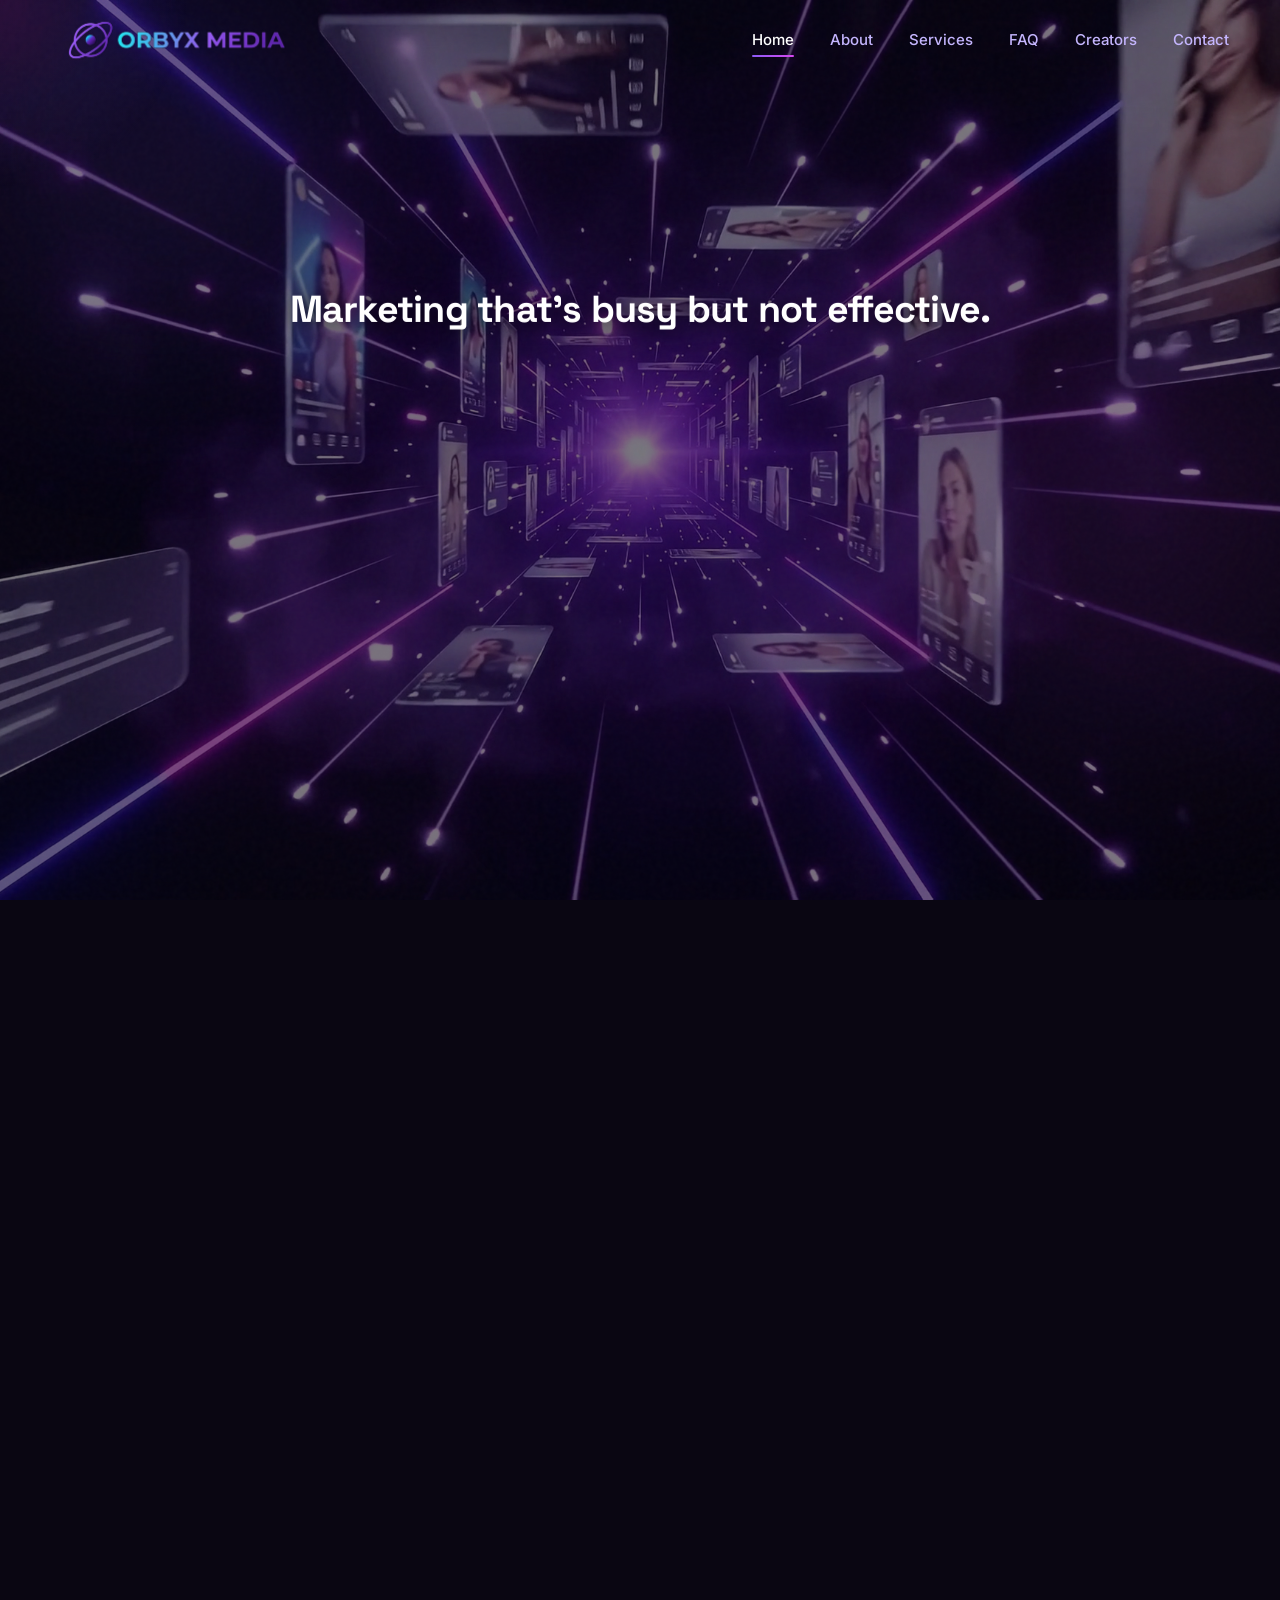
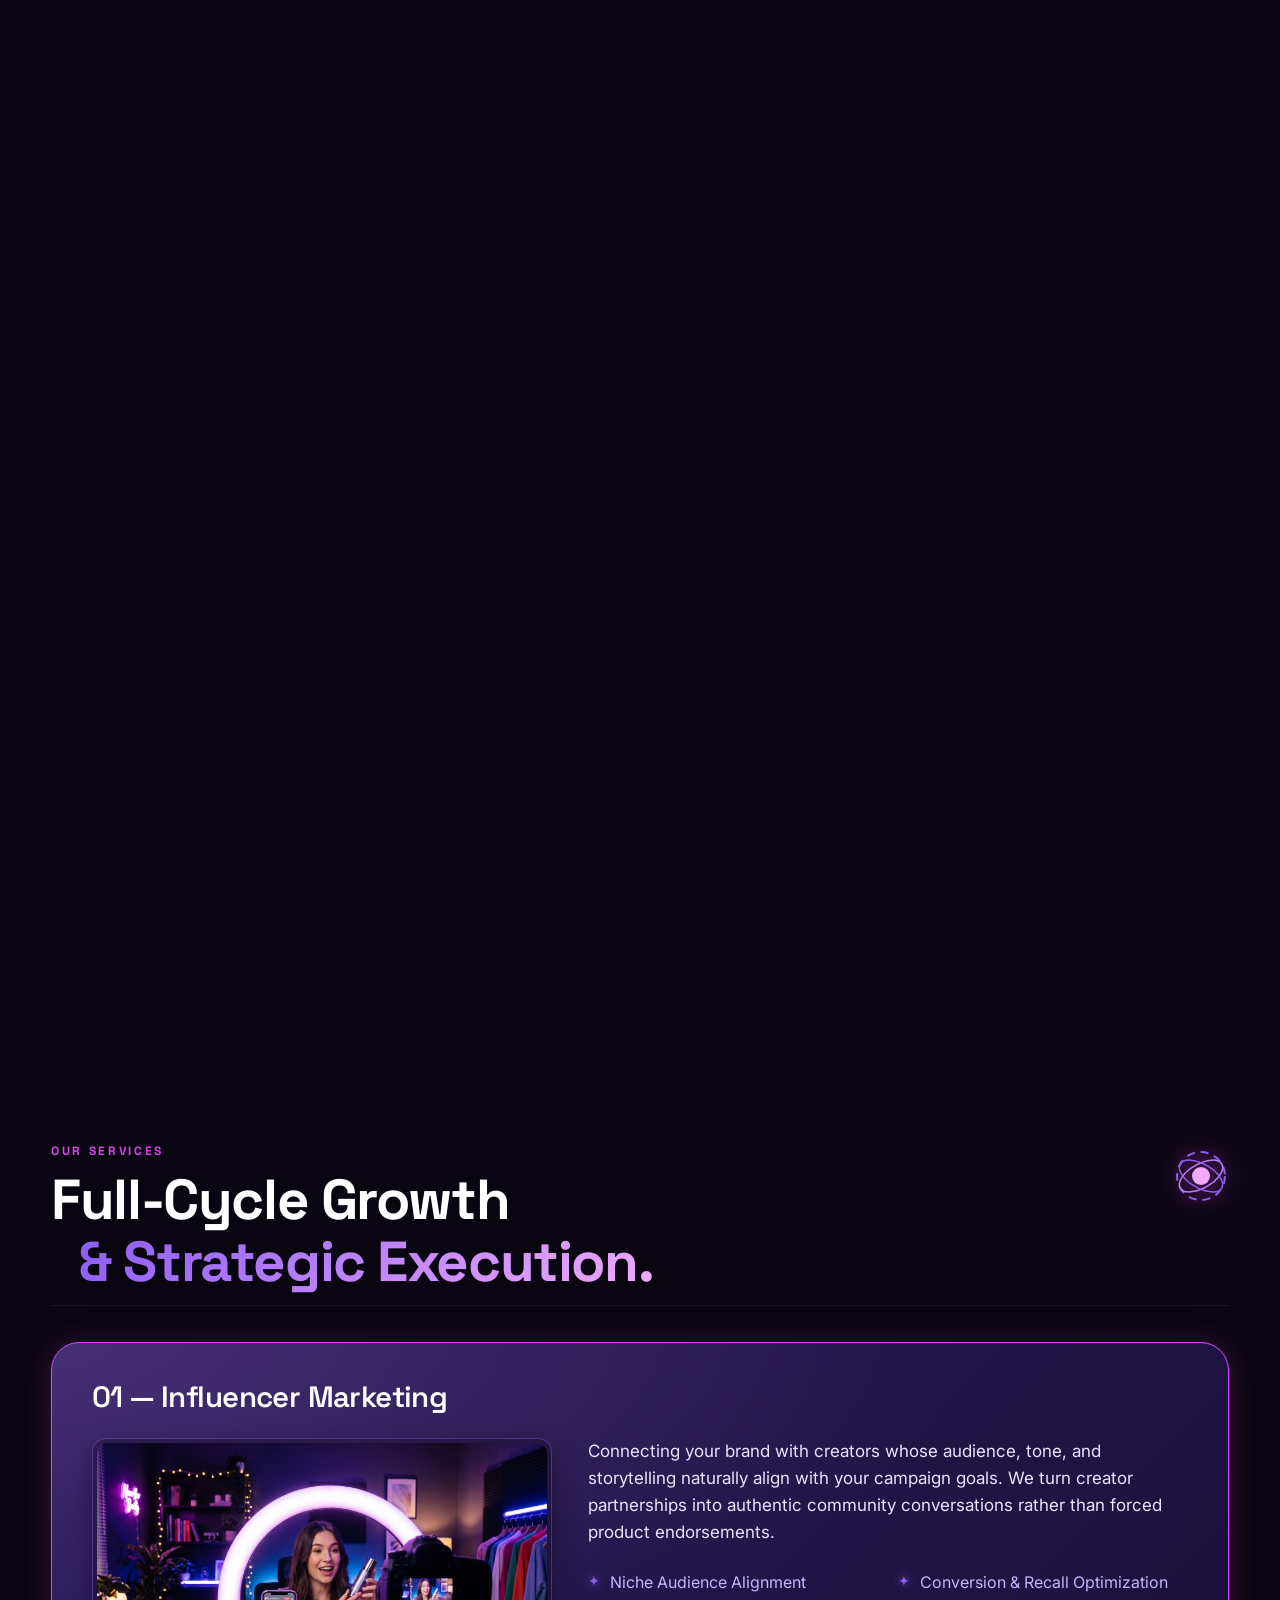
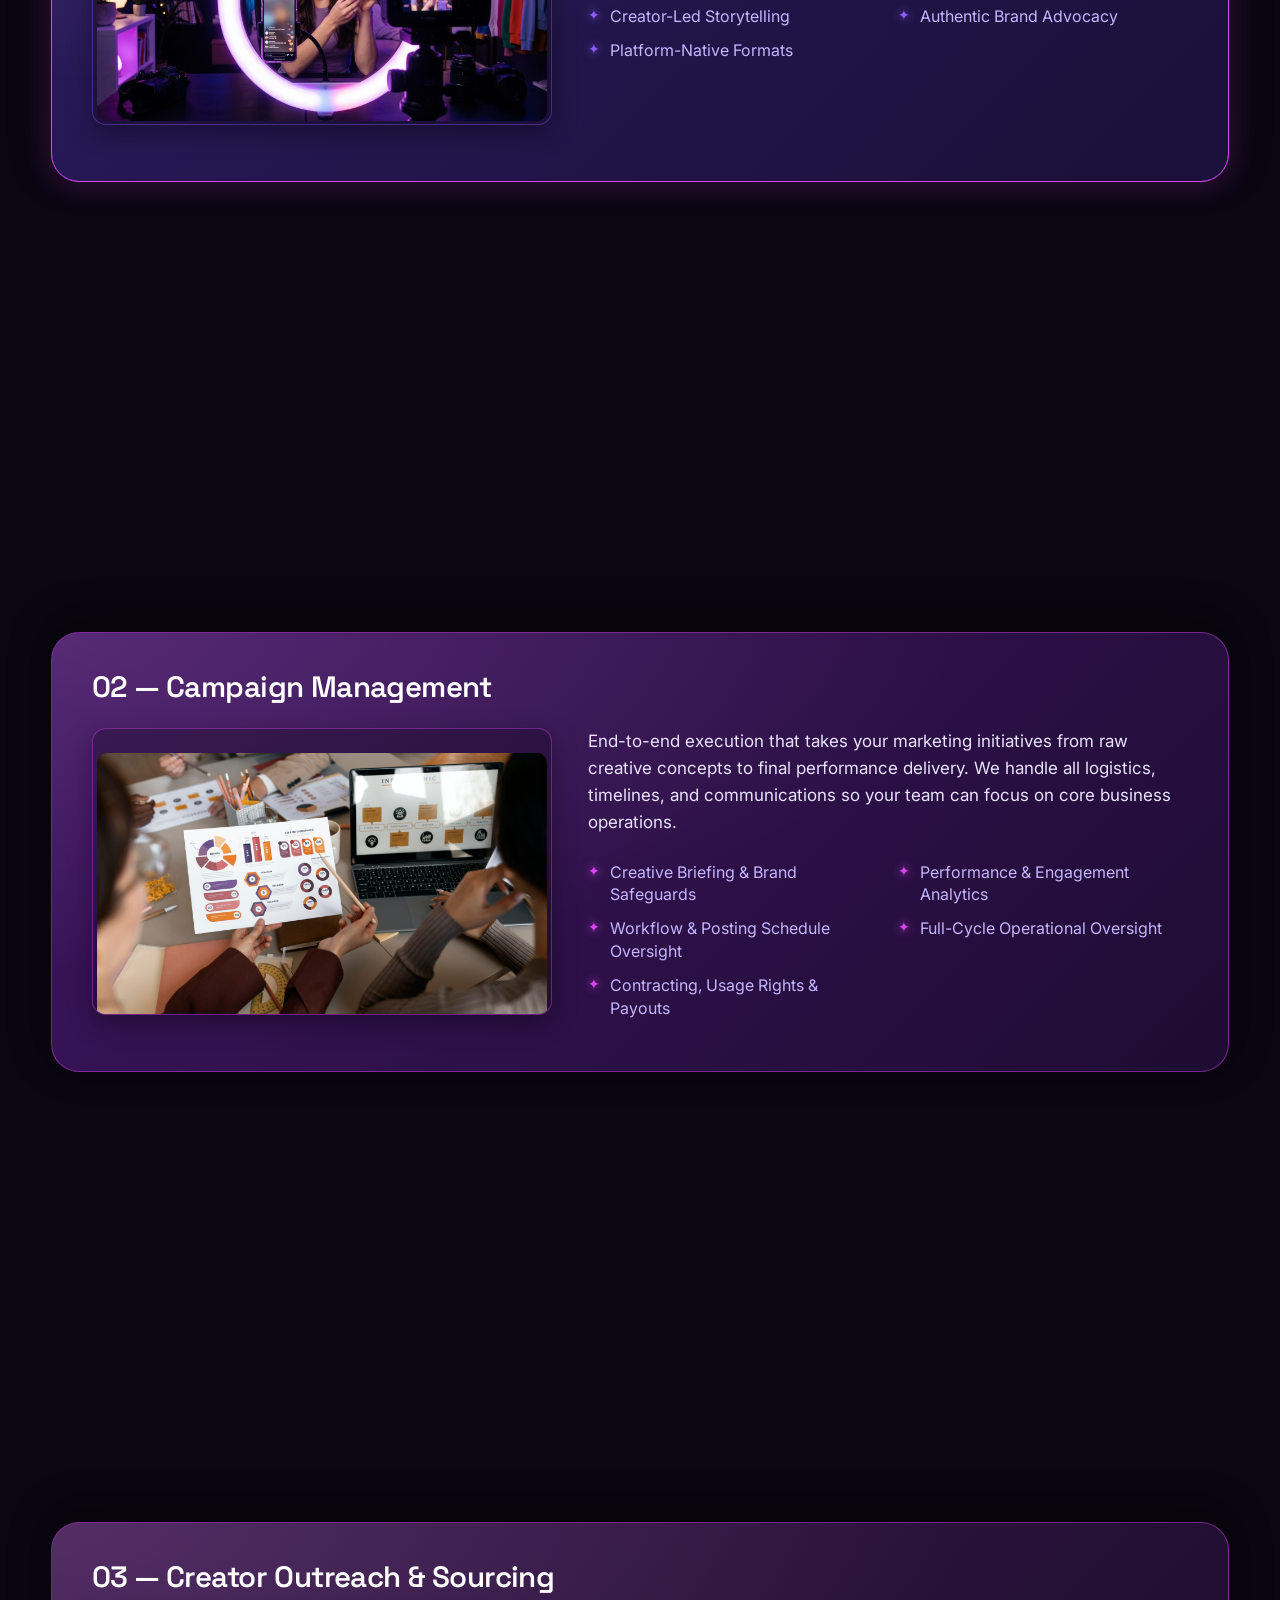
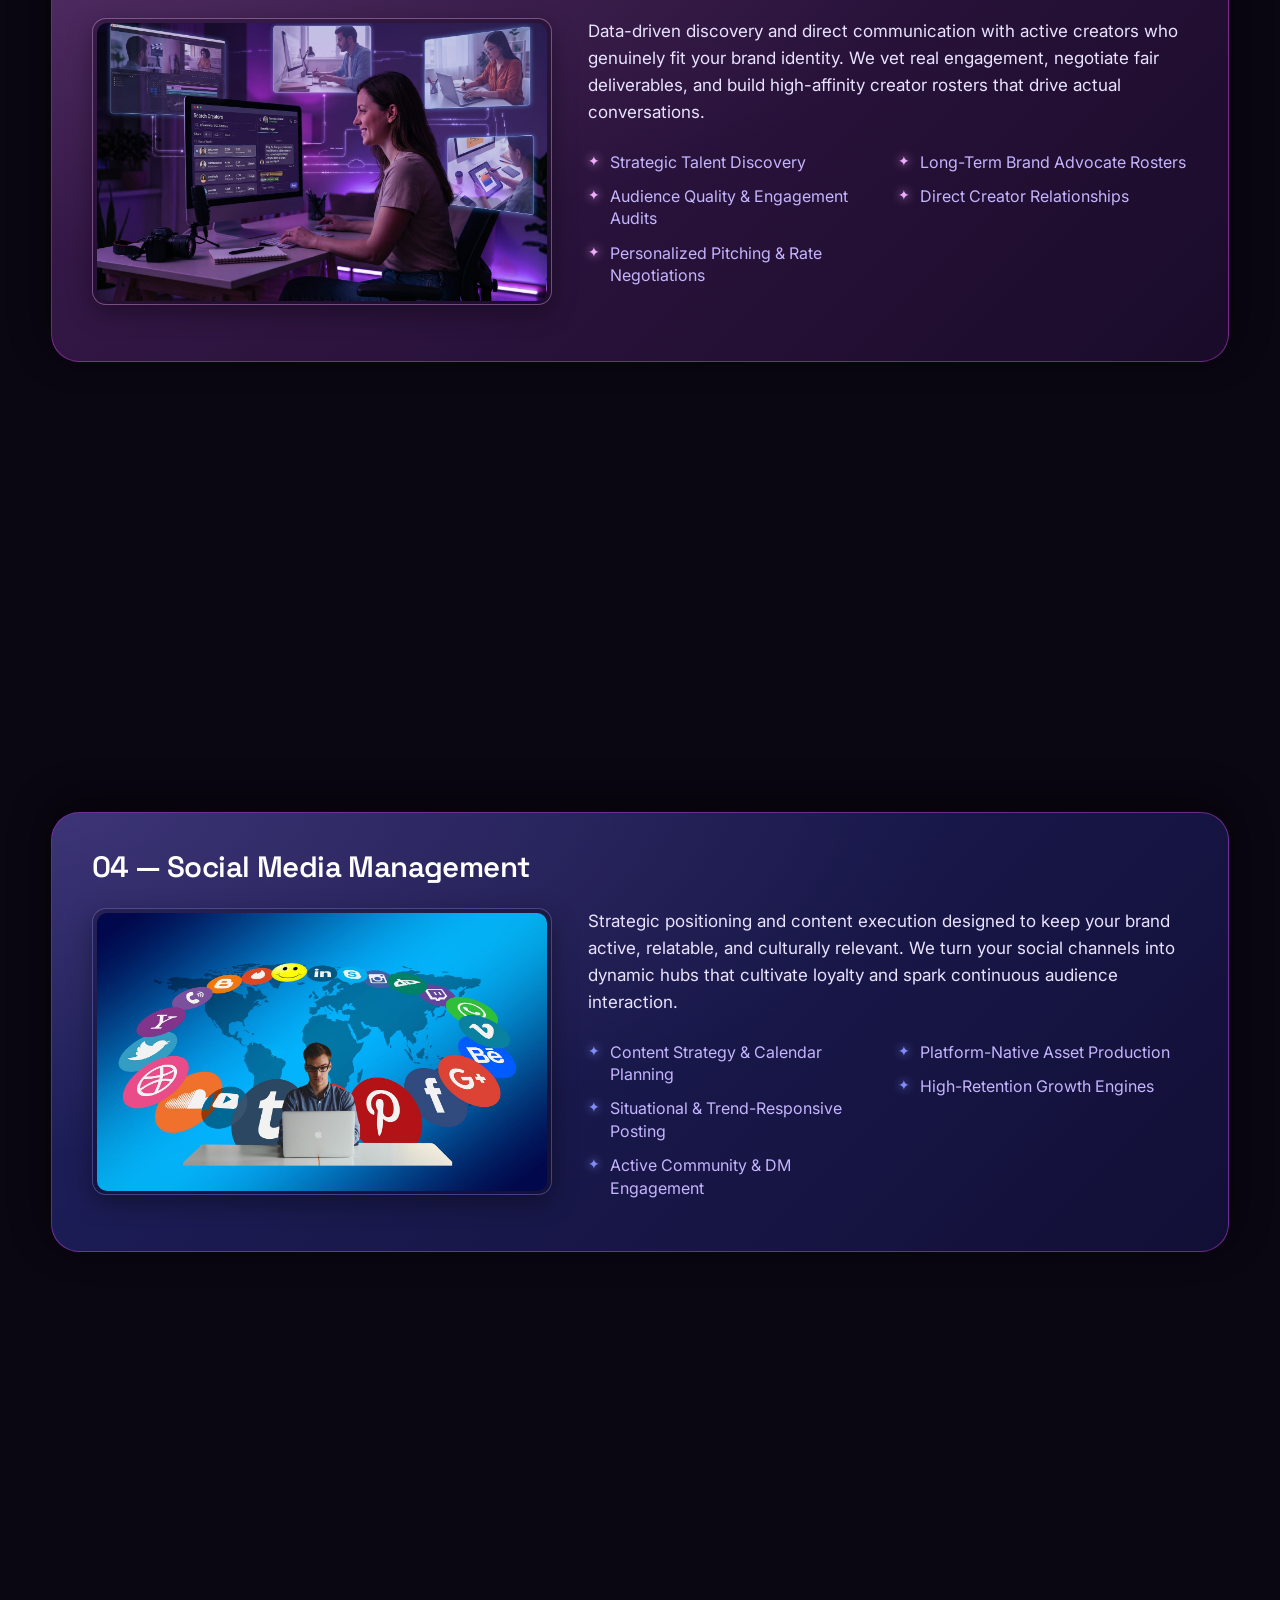
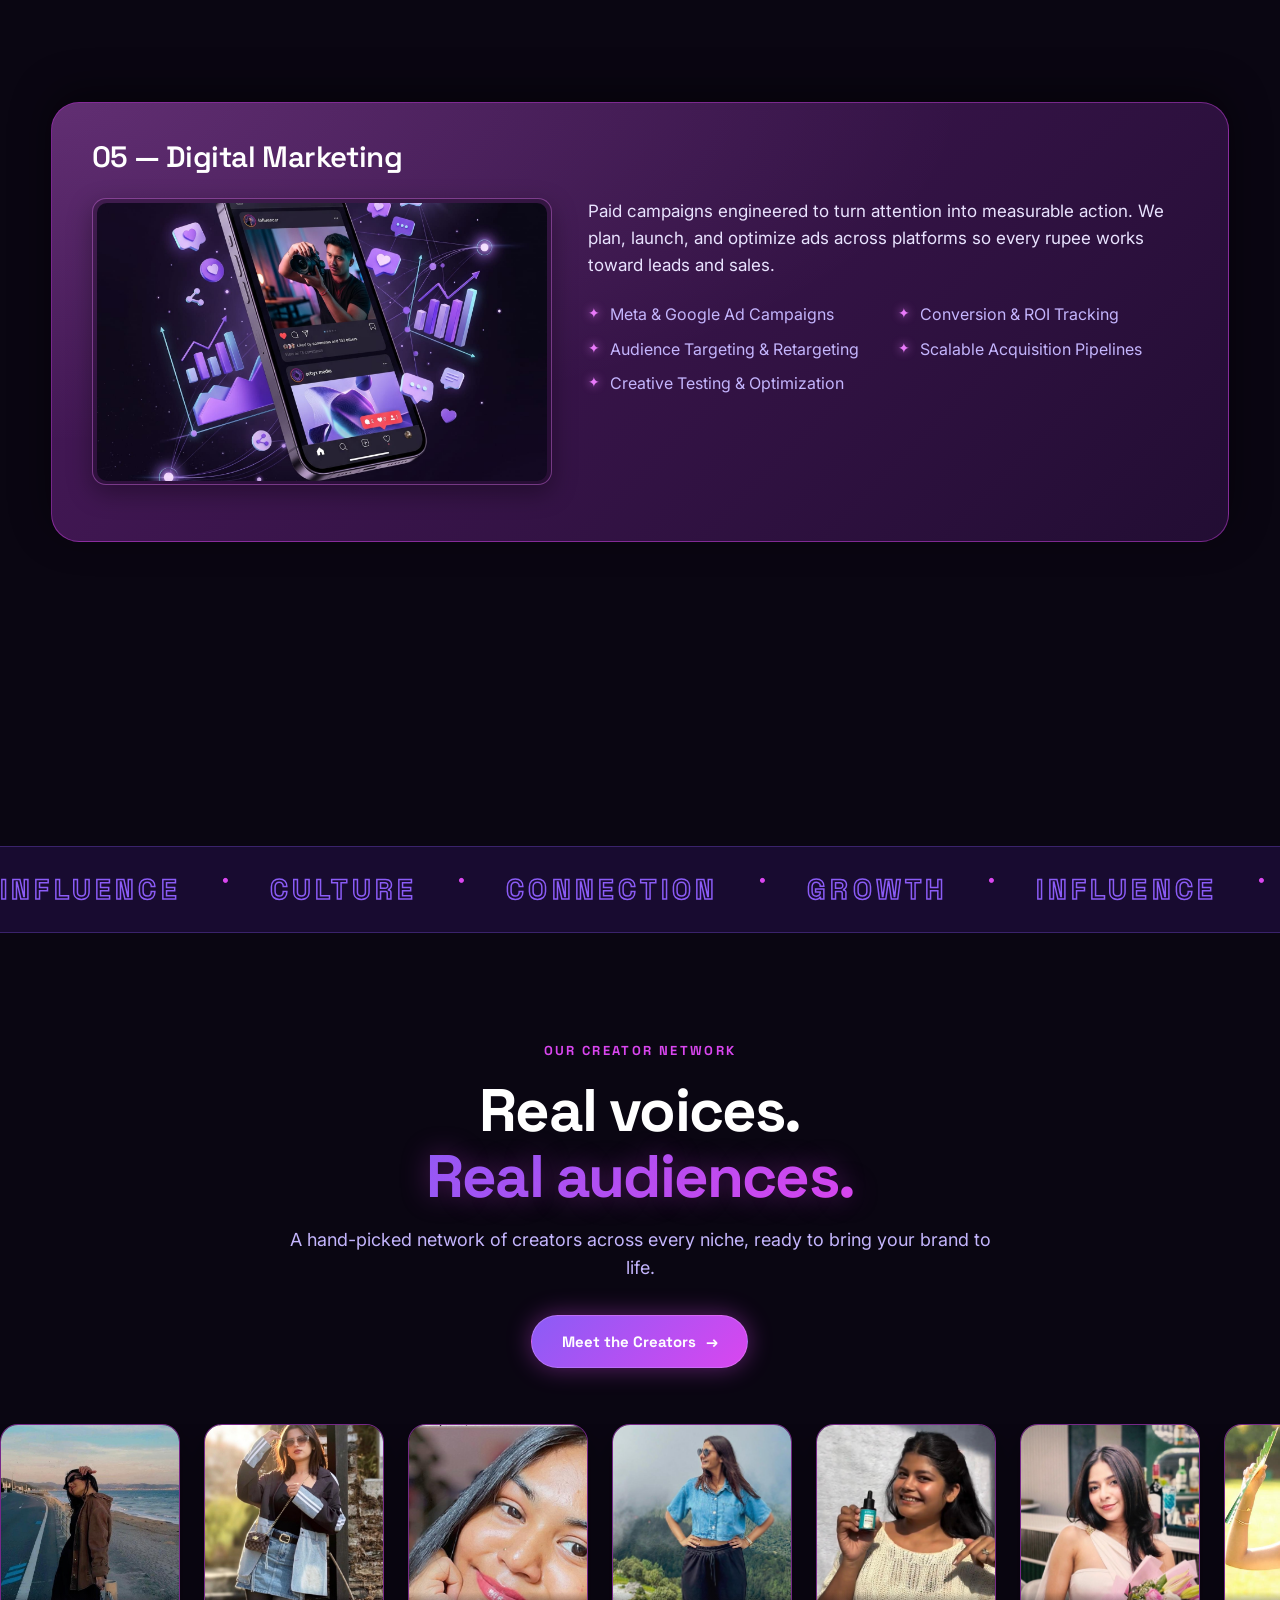
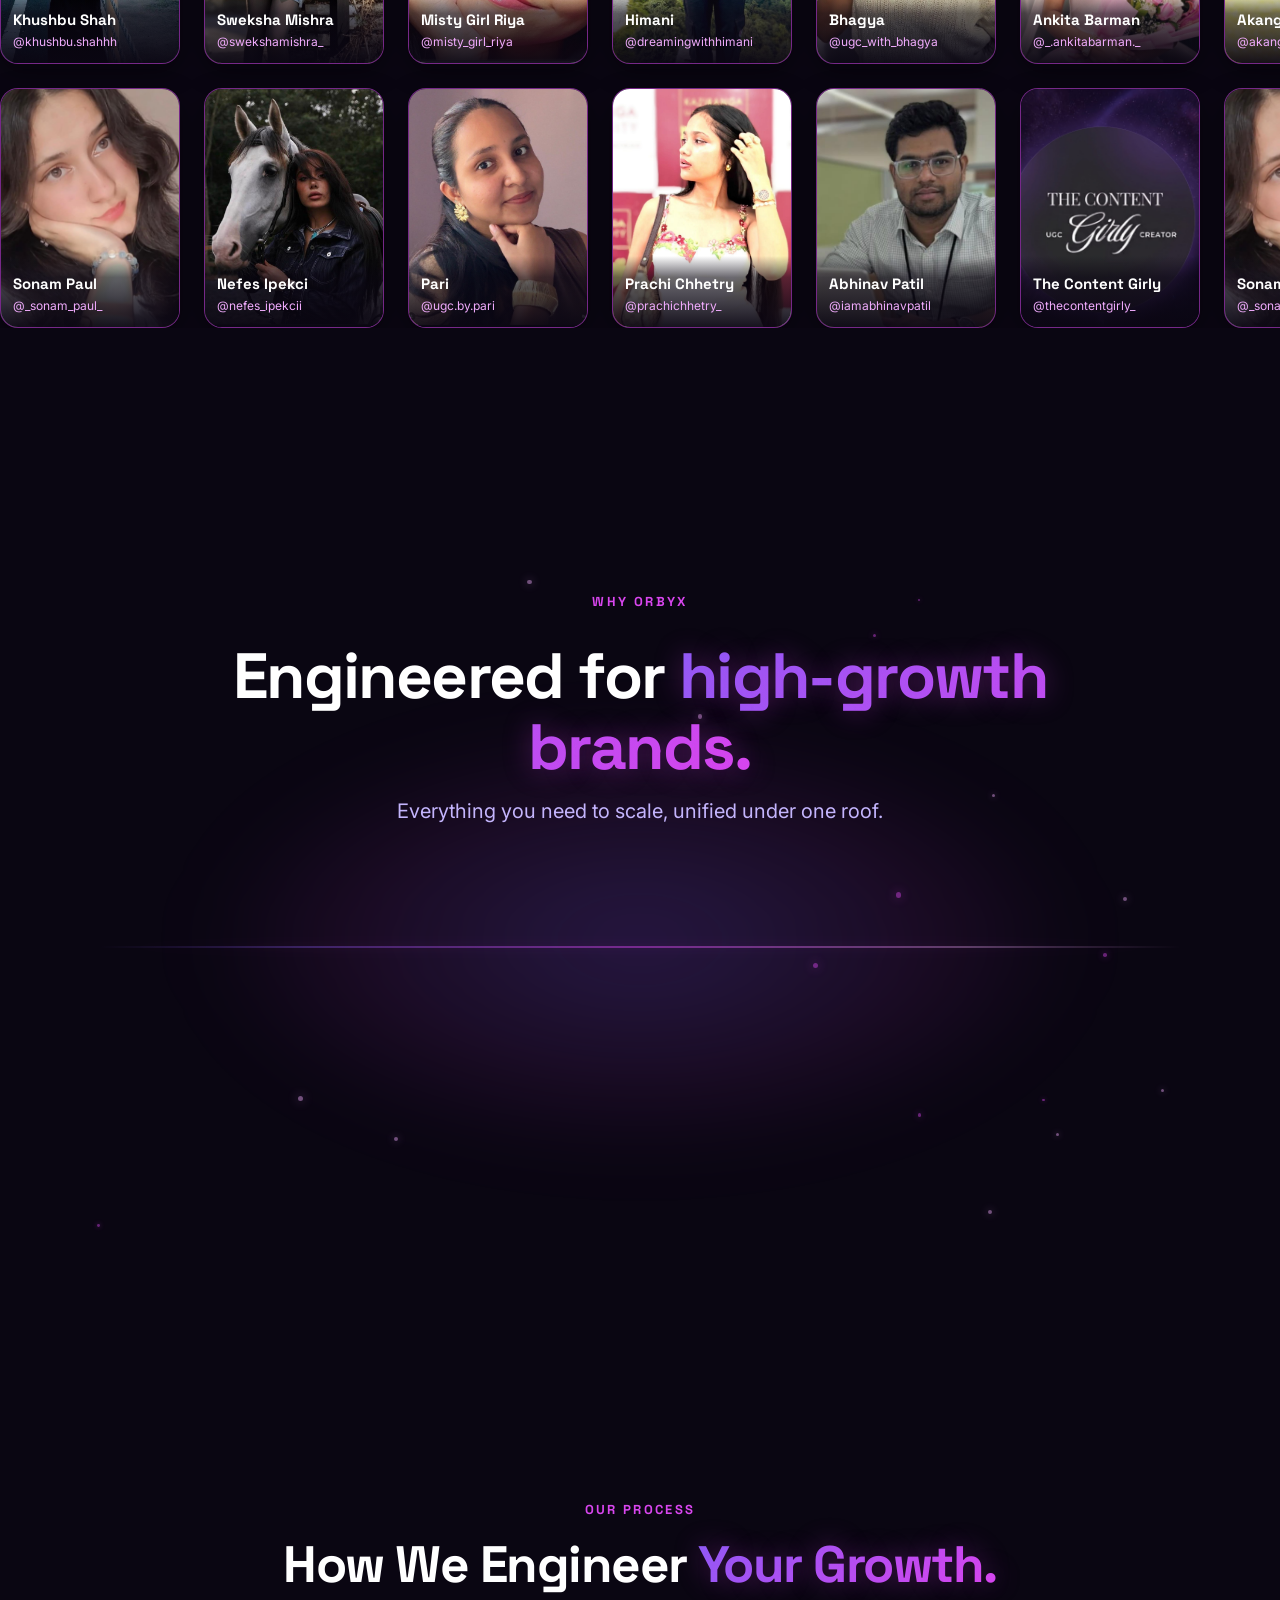
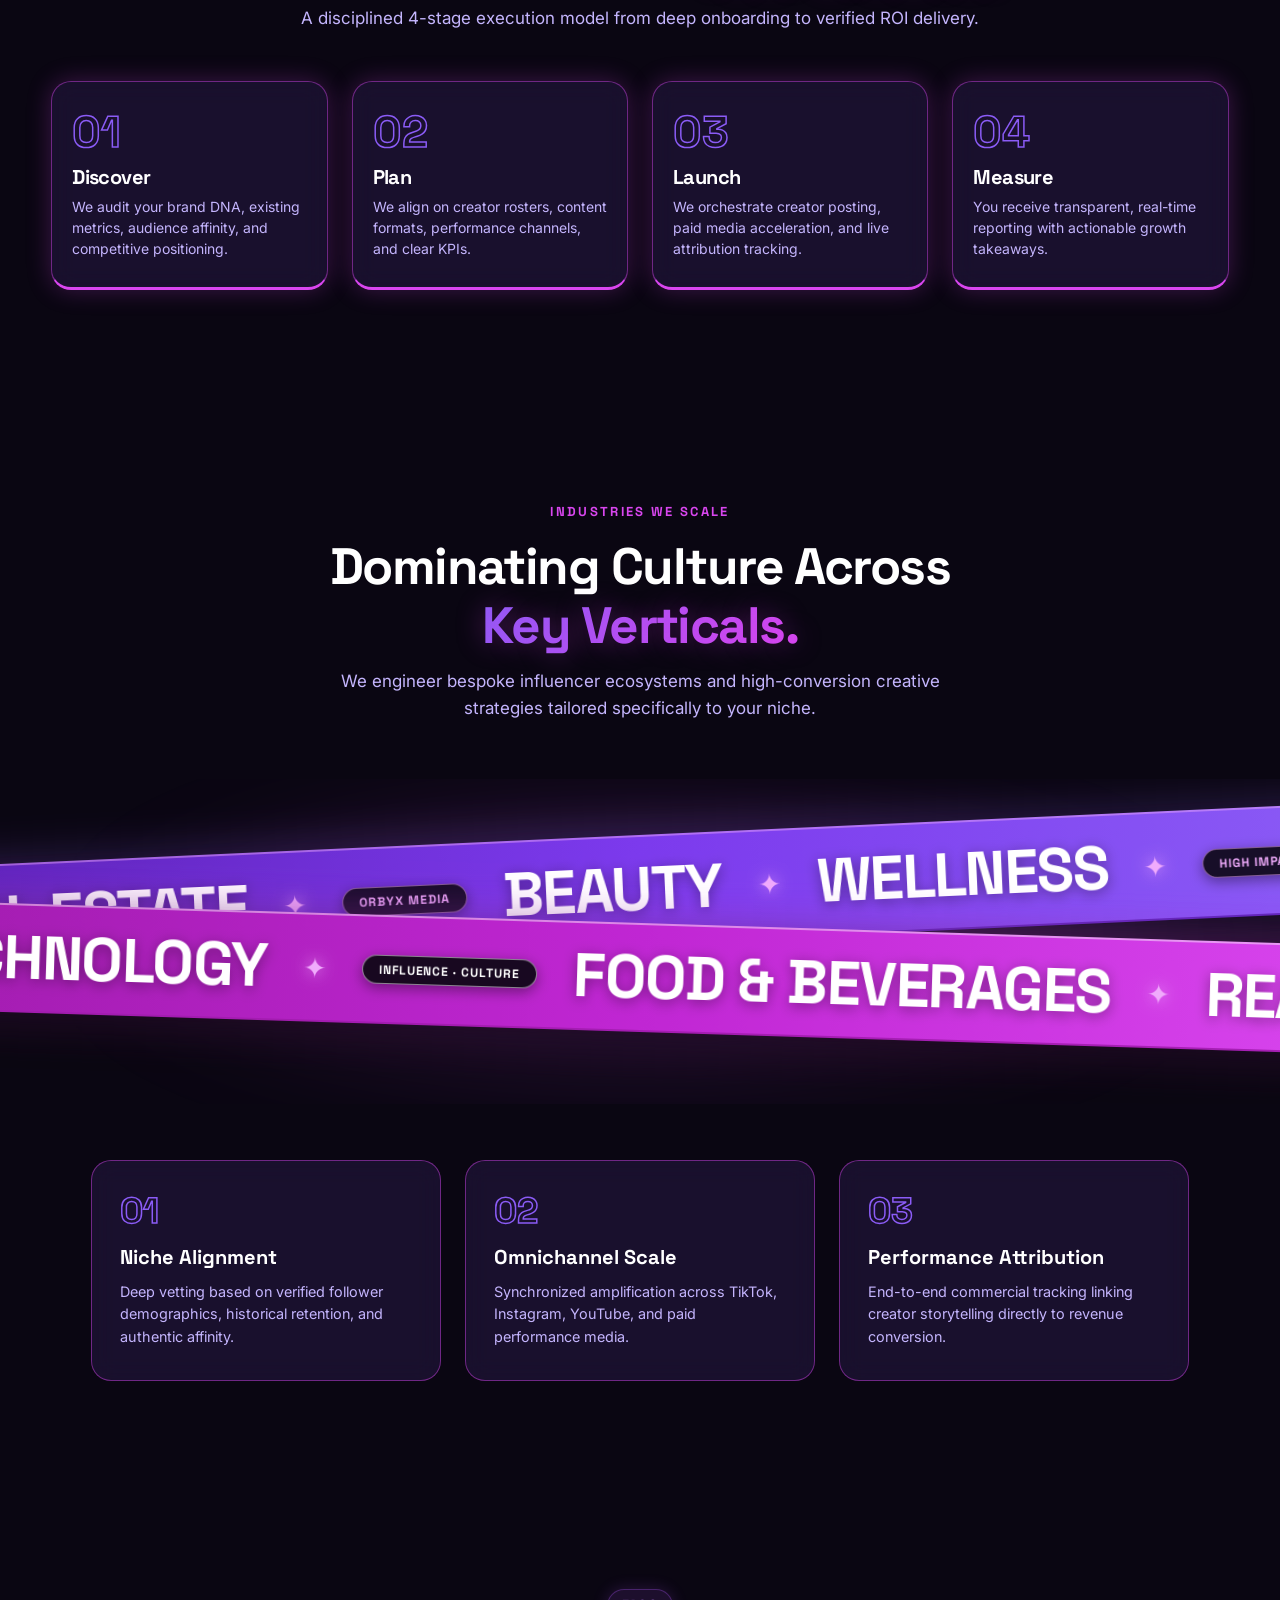
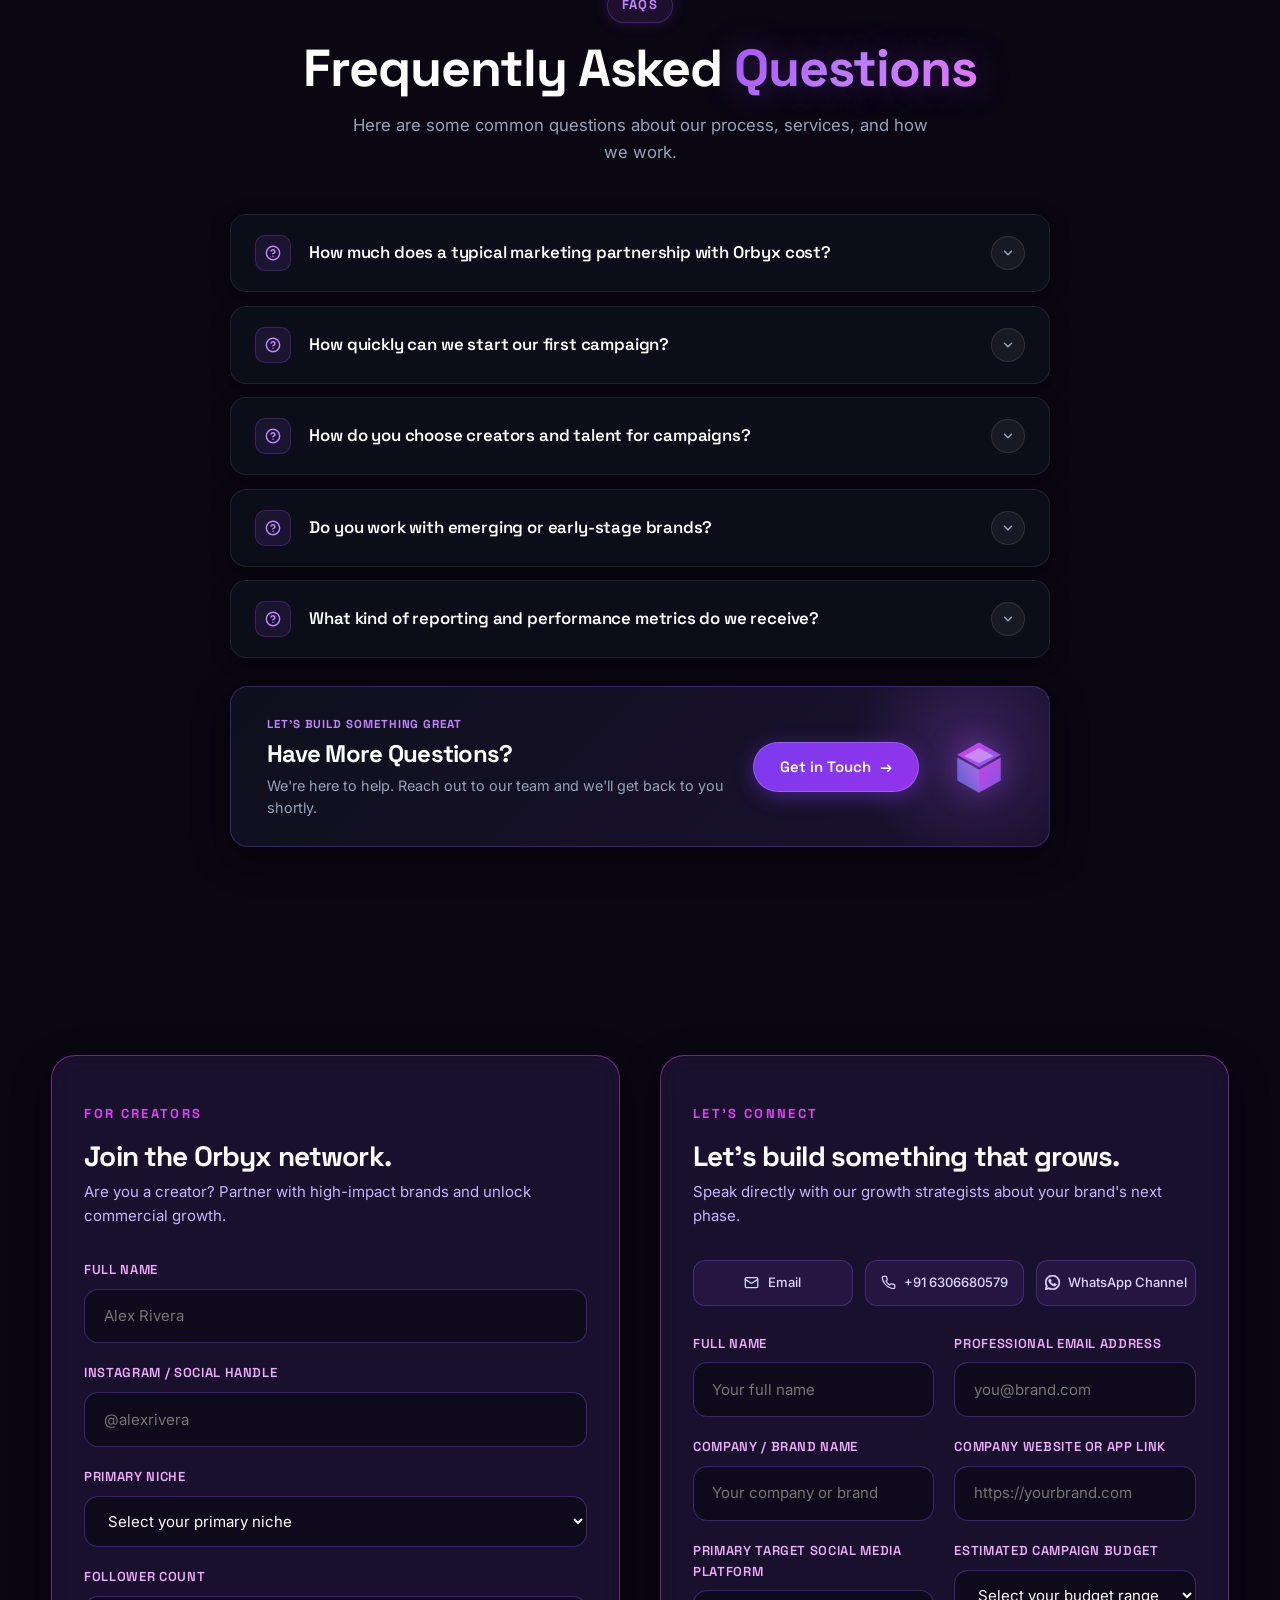
==== commit 55dbf1a2: "Copy: align currency wording from 'every dollar' to 'every rupee' in Transparent Pricing card" ====
--- a/index.html
+++ b/index.html
@@ -724,7 +724,7 @@
                 <h3 class="why-card-title">Transparent Pricing</h3>
                 <div class="why-card-chip">No hidden fees</div>
                 <p class="why-card-desc">Clear scopes, upfront deliverables, and zero hidden fees. You always know where
-                  every dollar works.</p>
+                  every rupee works.</p>
               </div>
             </div>
 
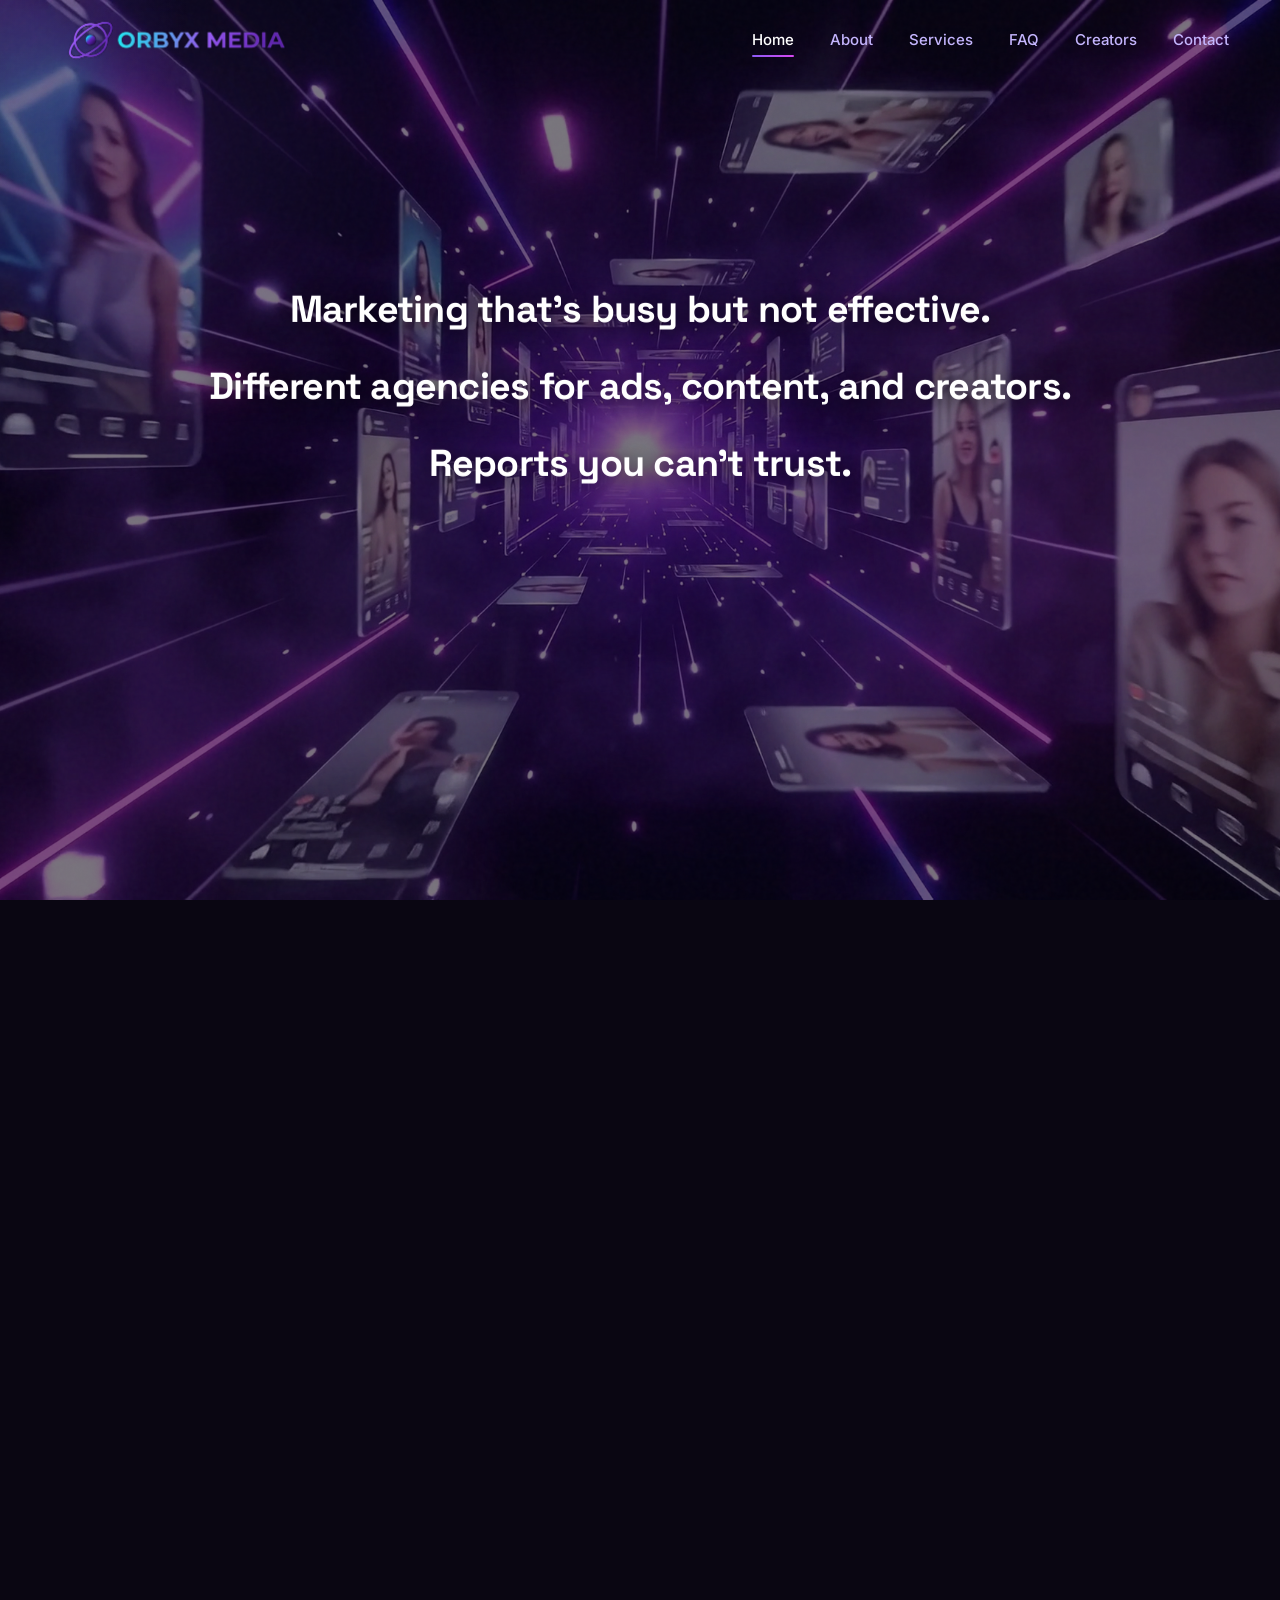
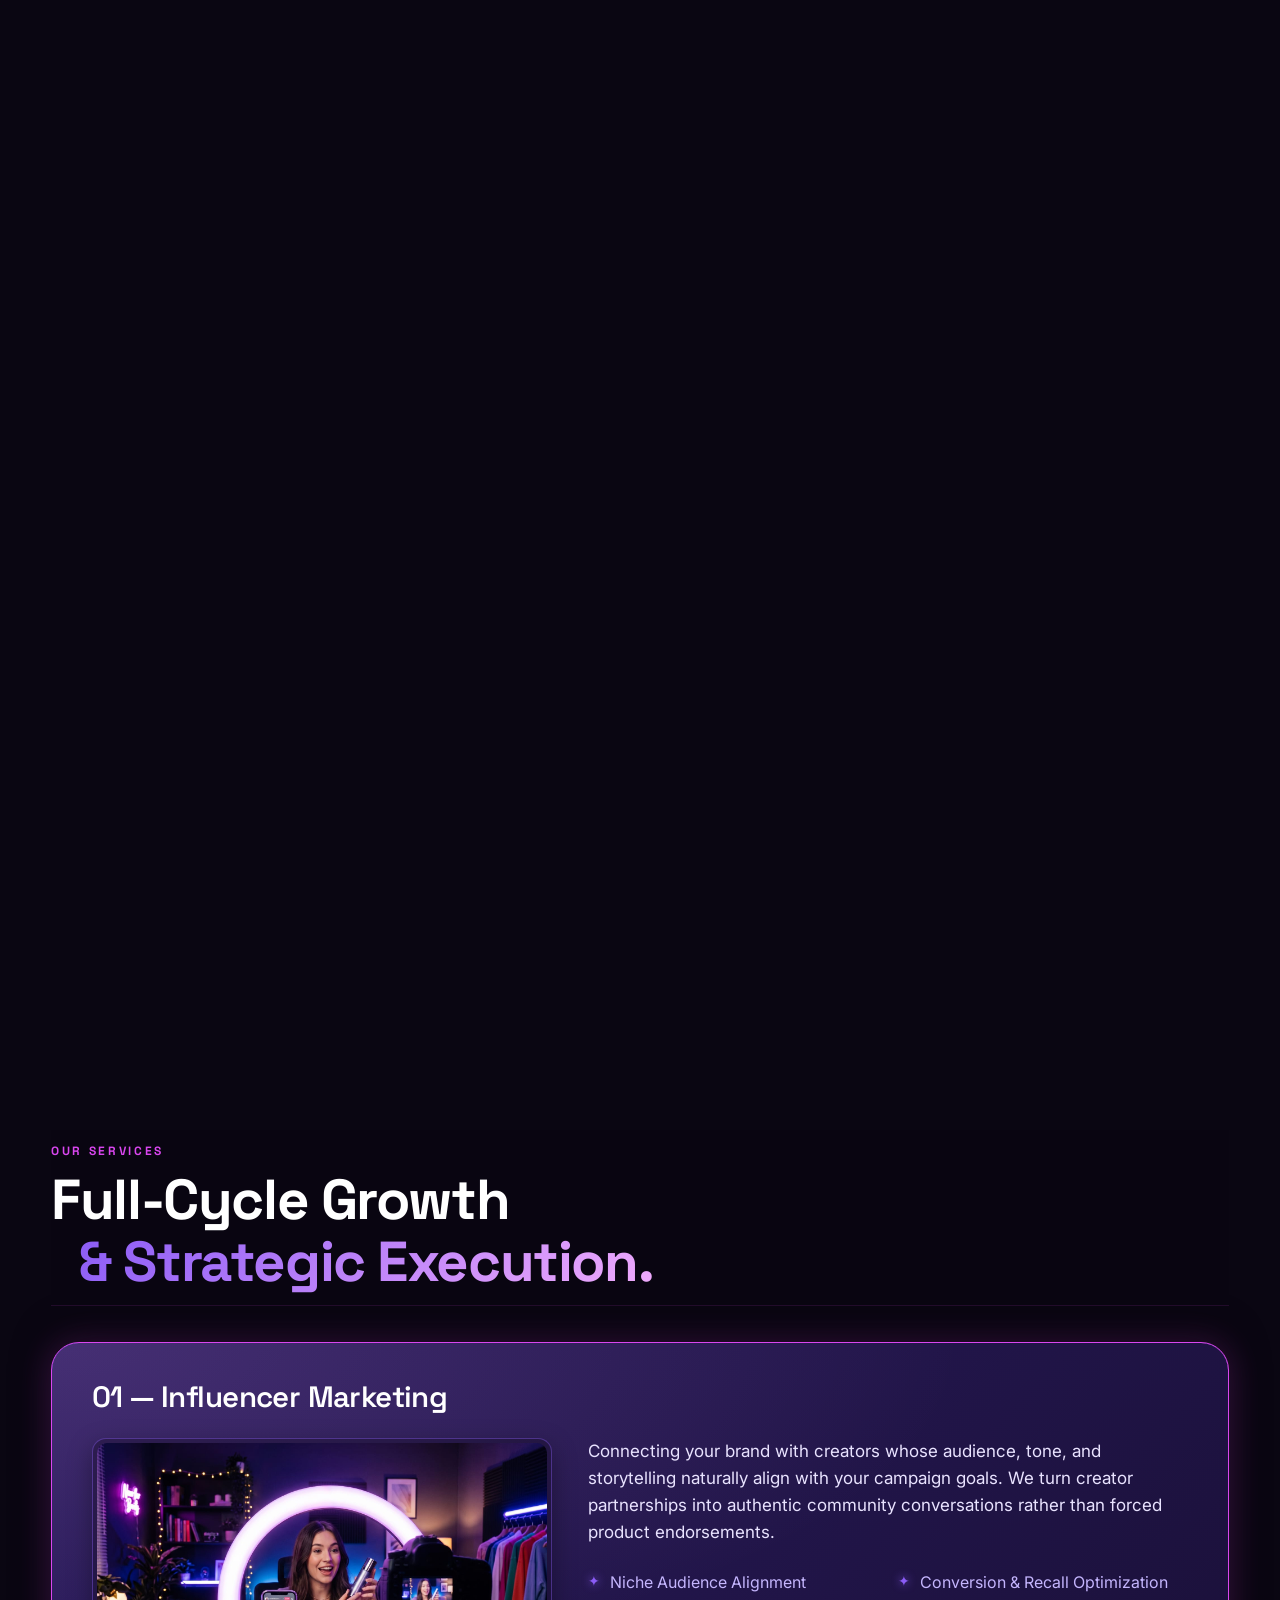
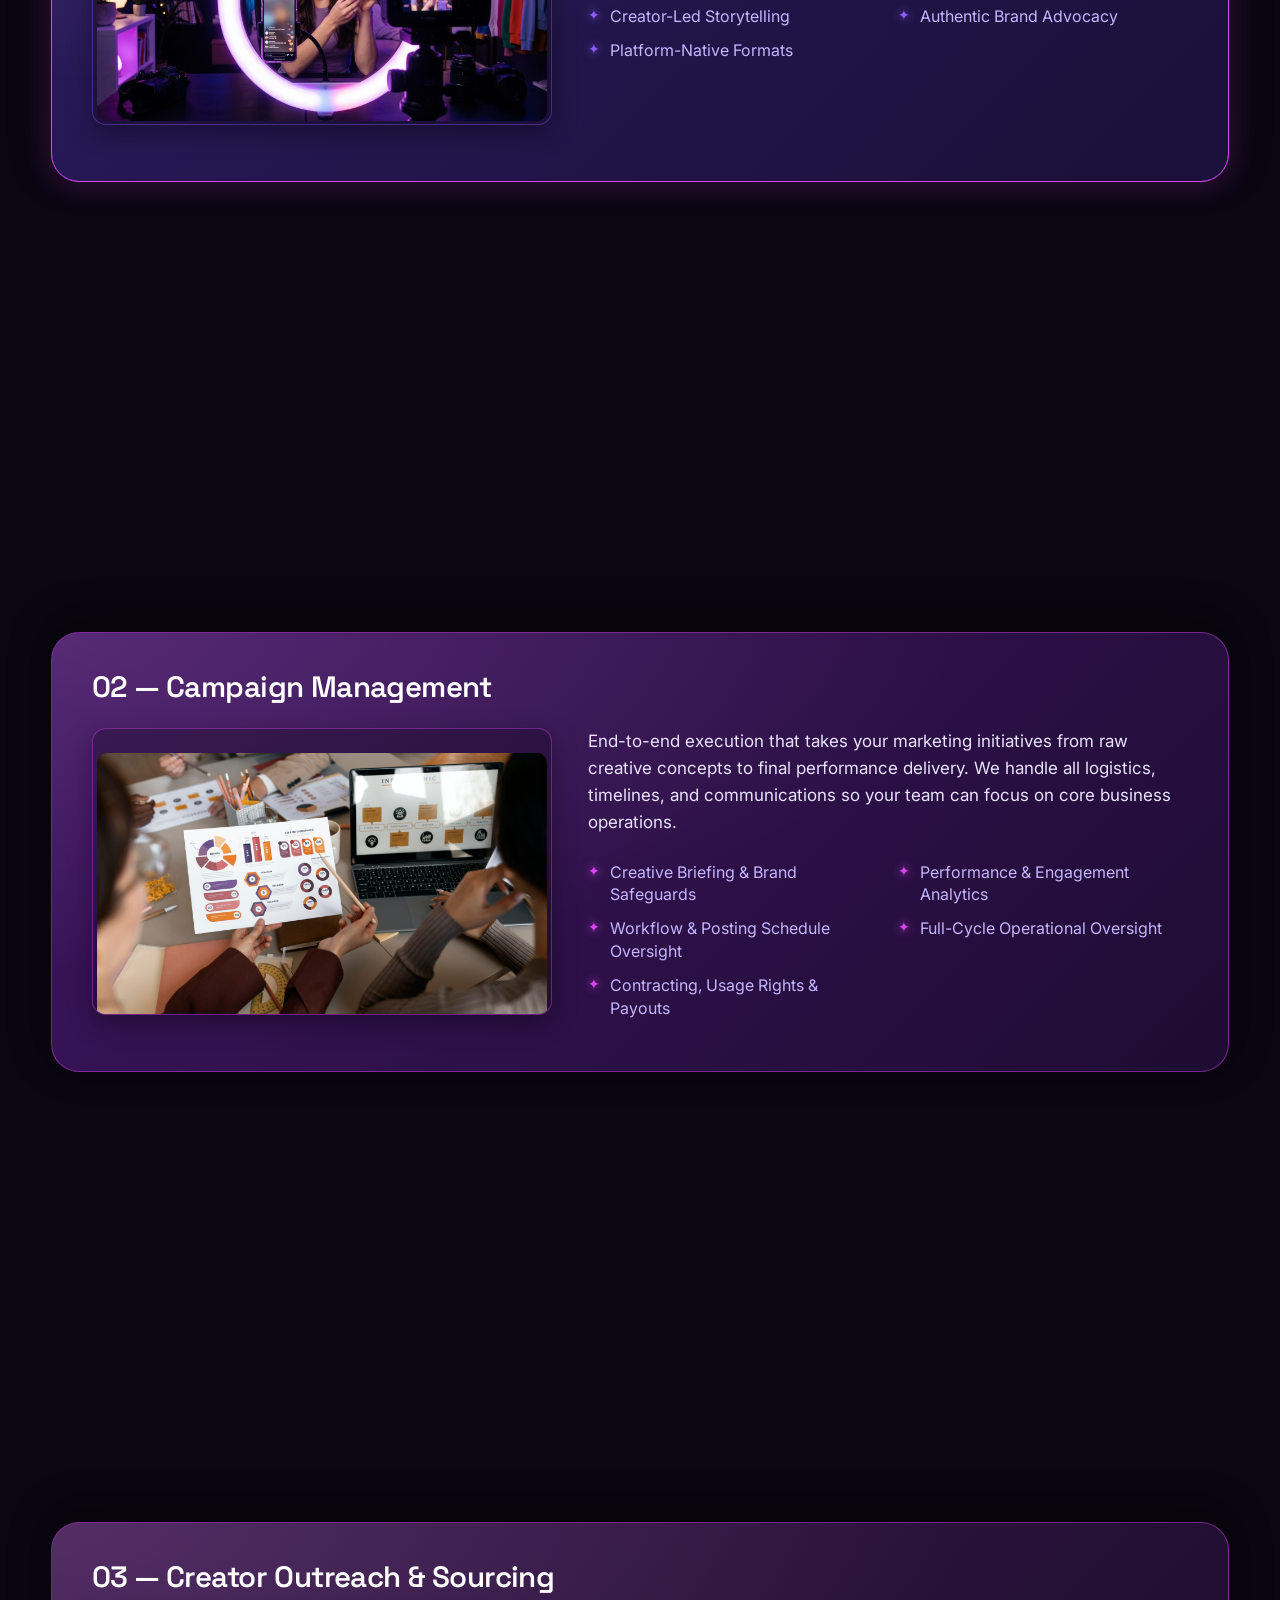
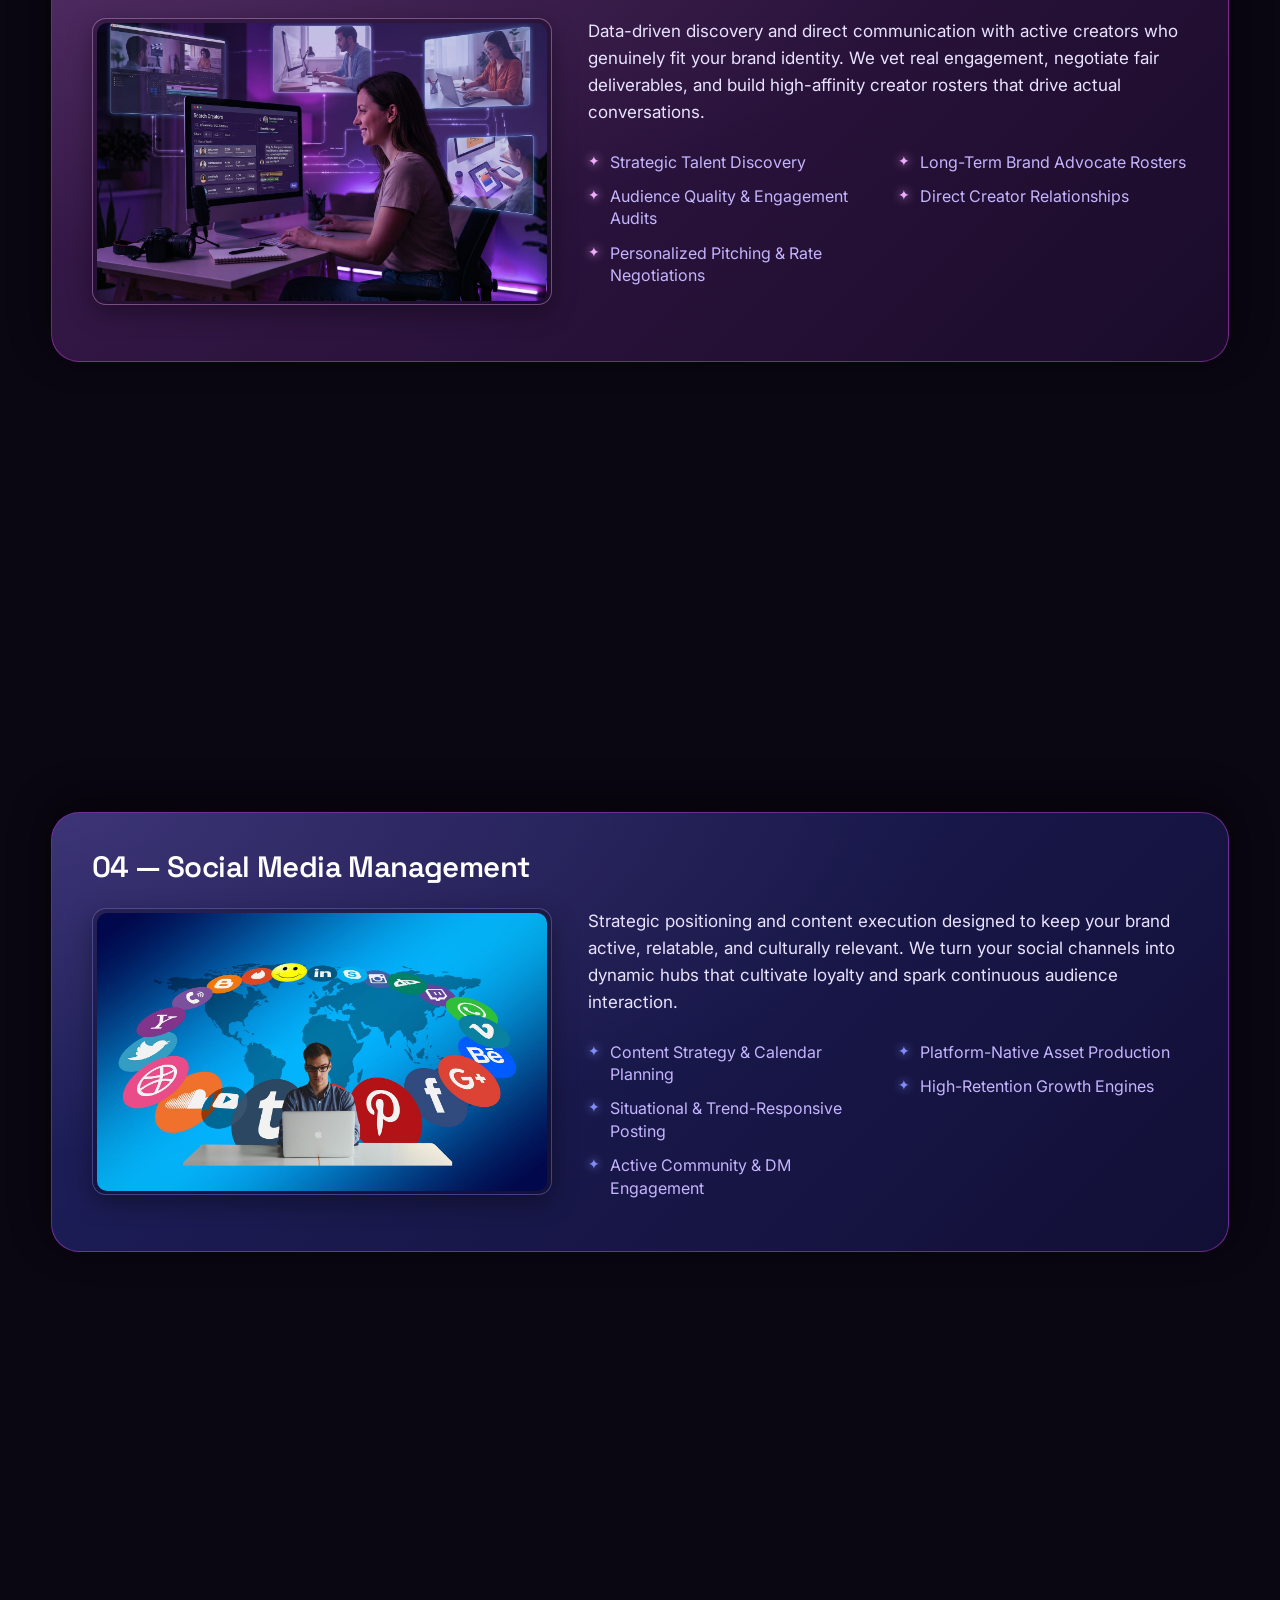
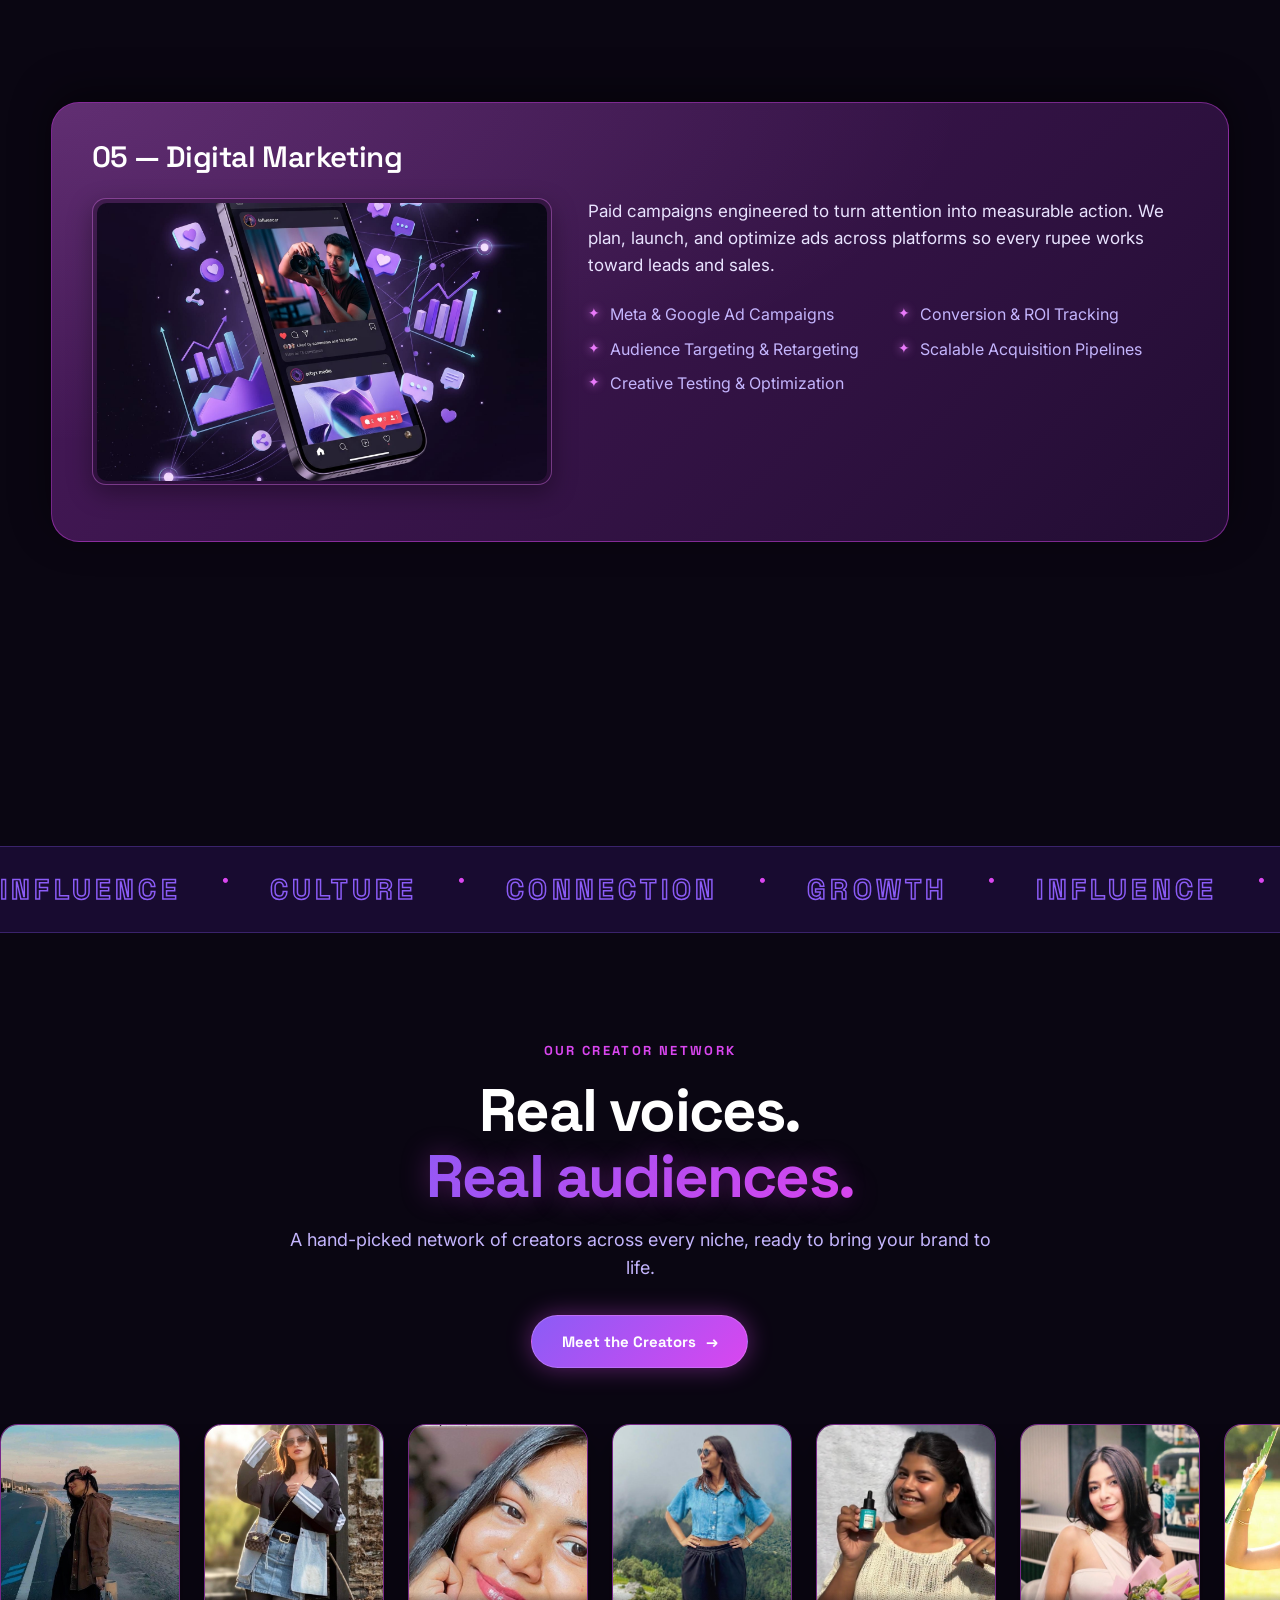
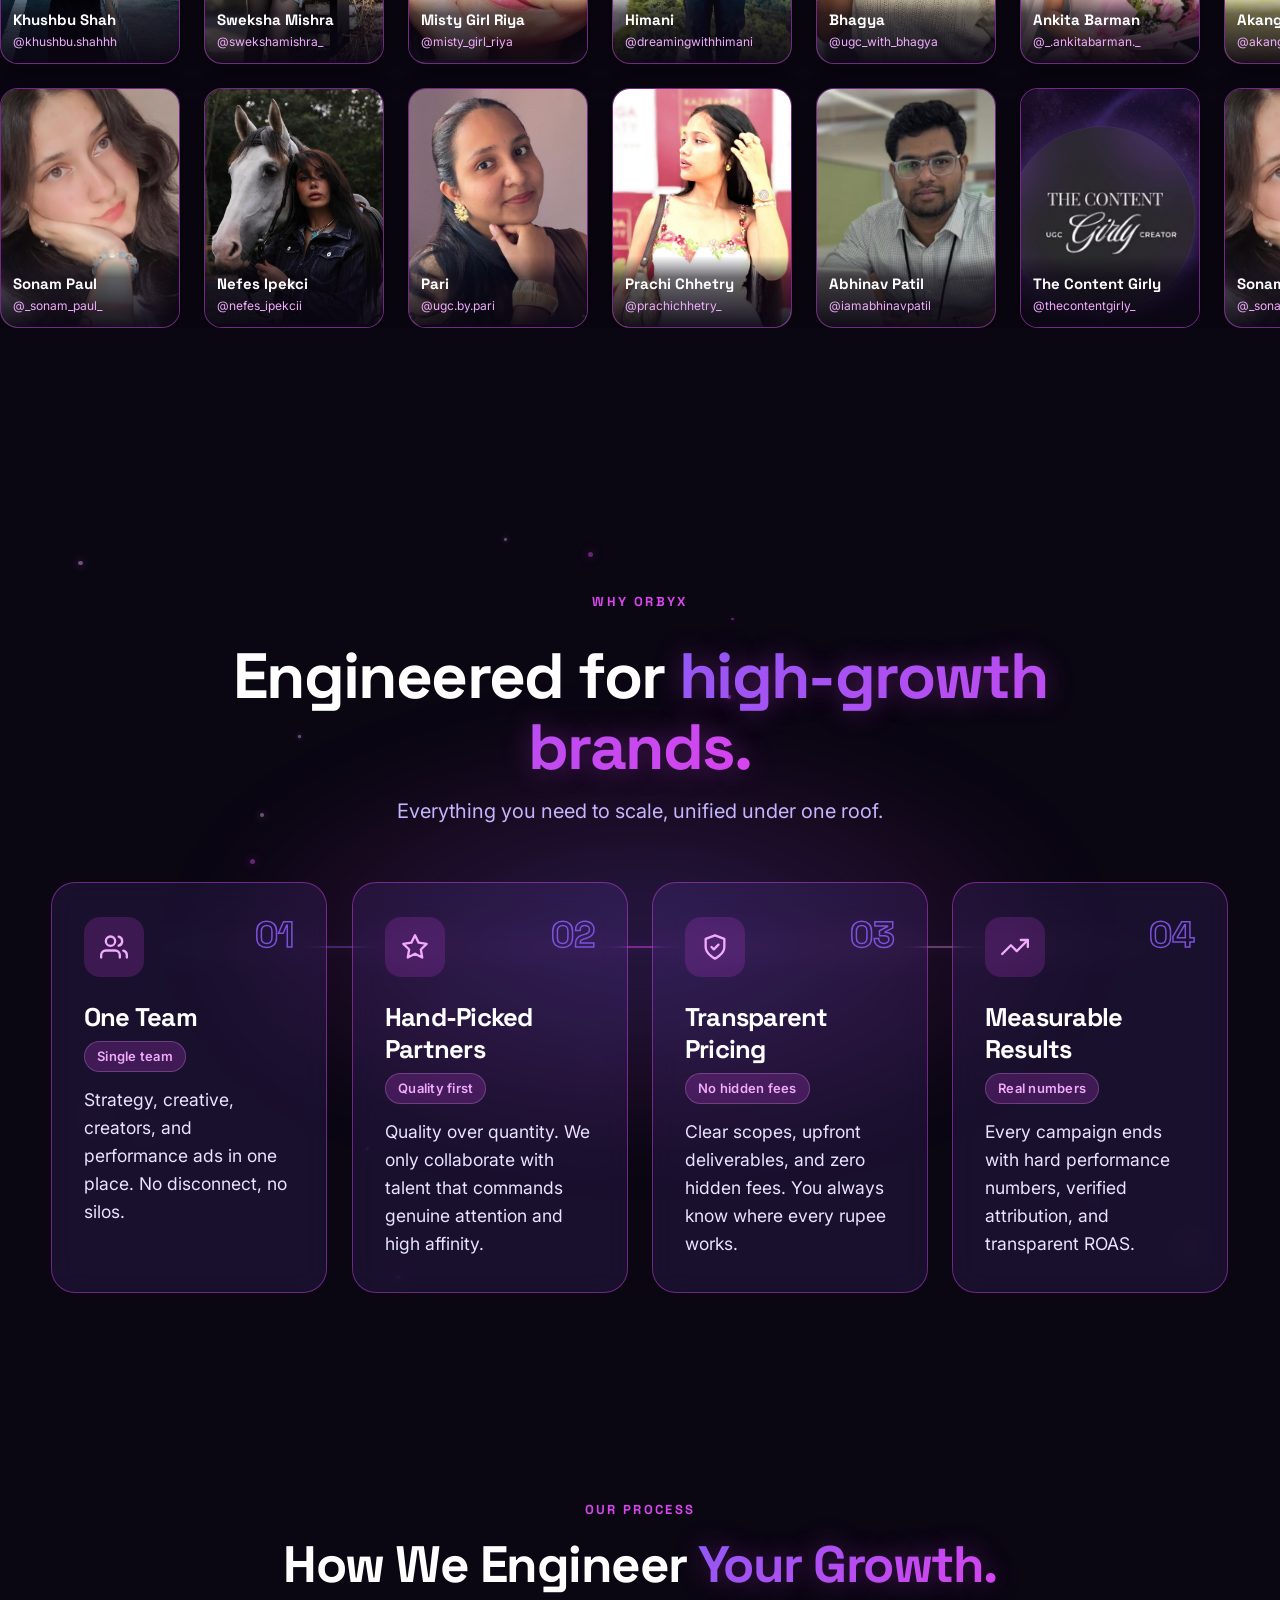
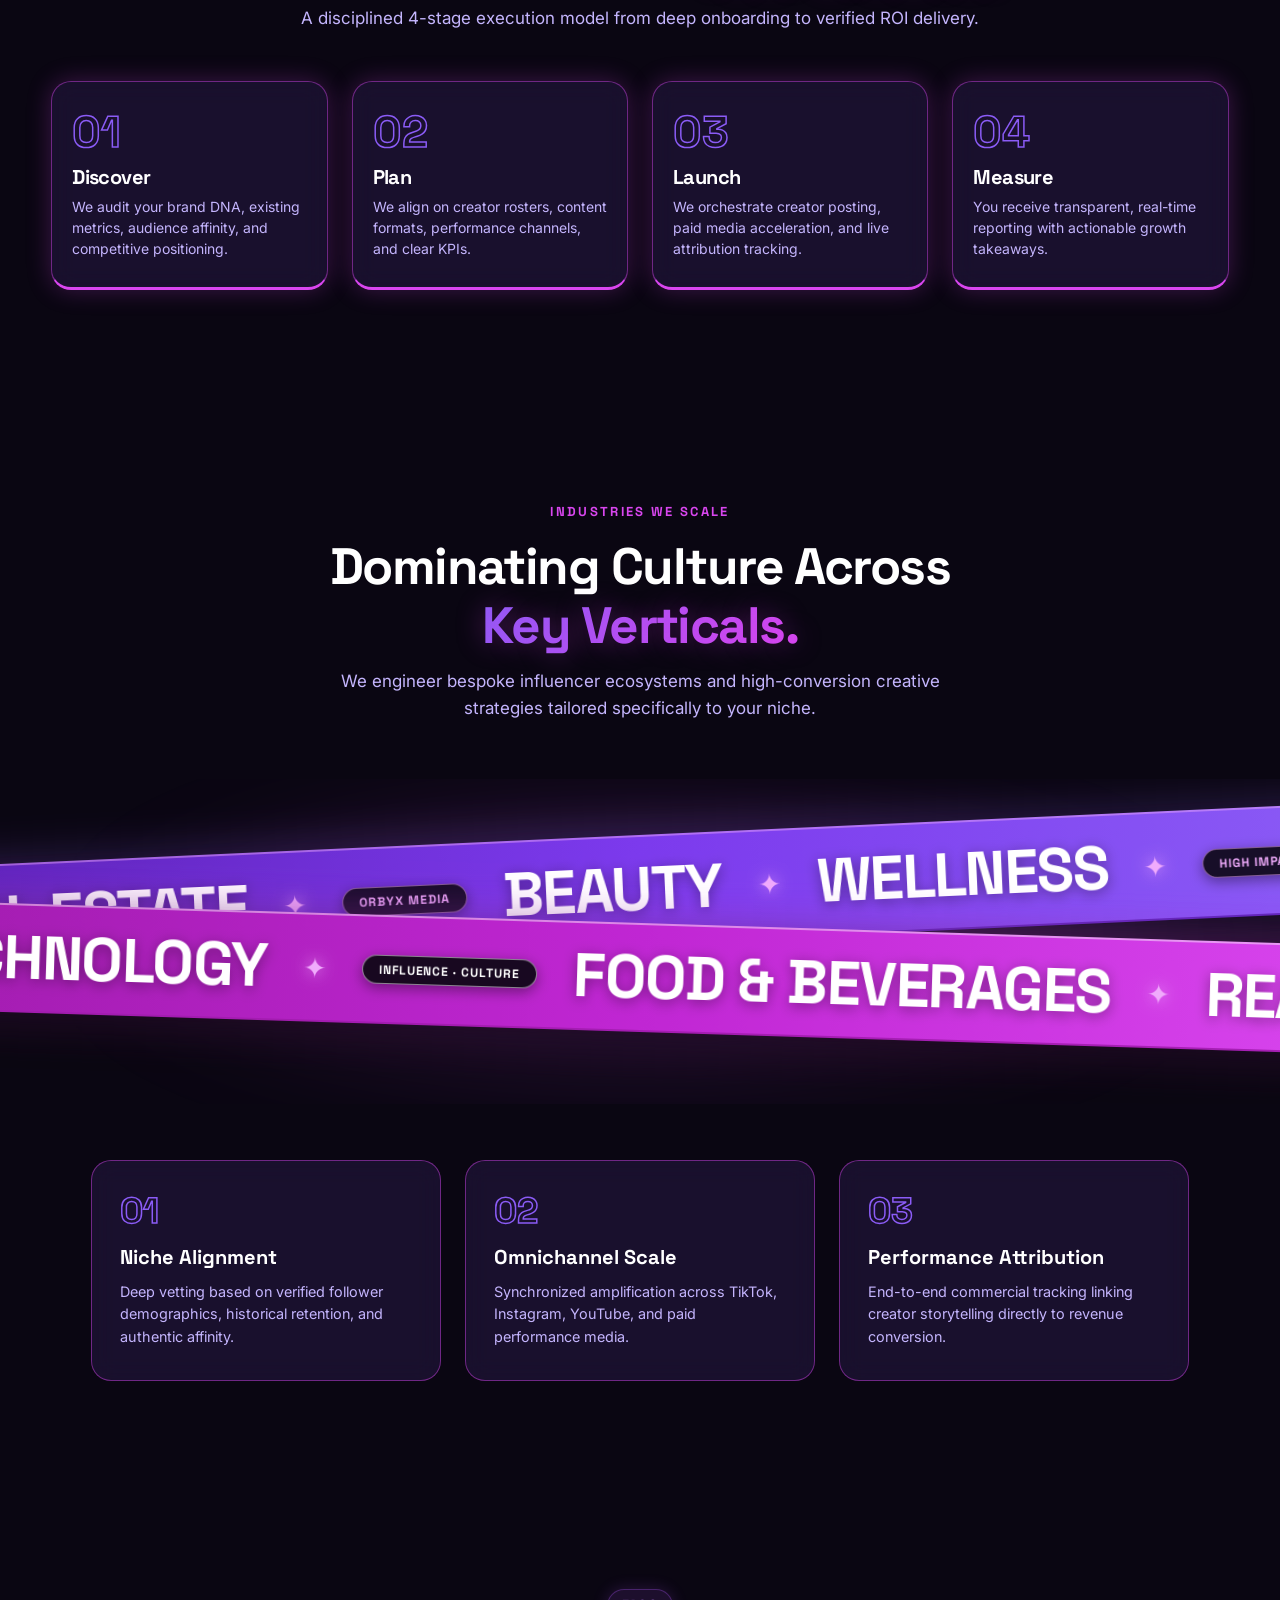
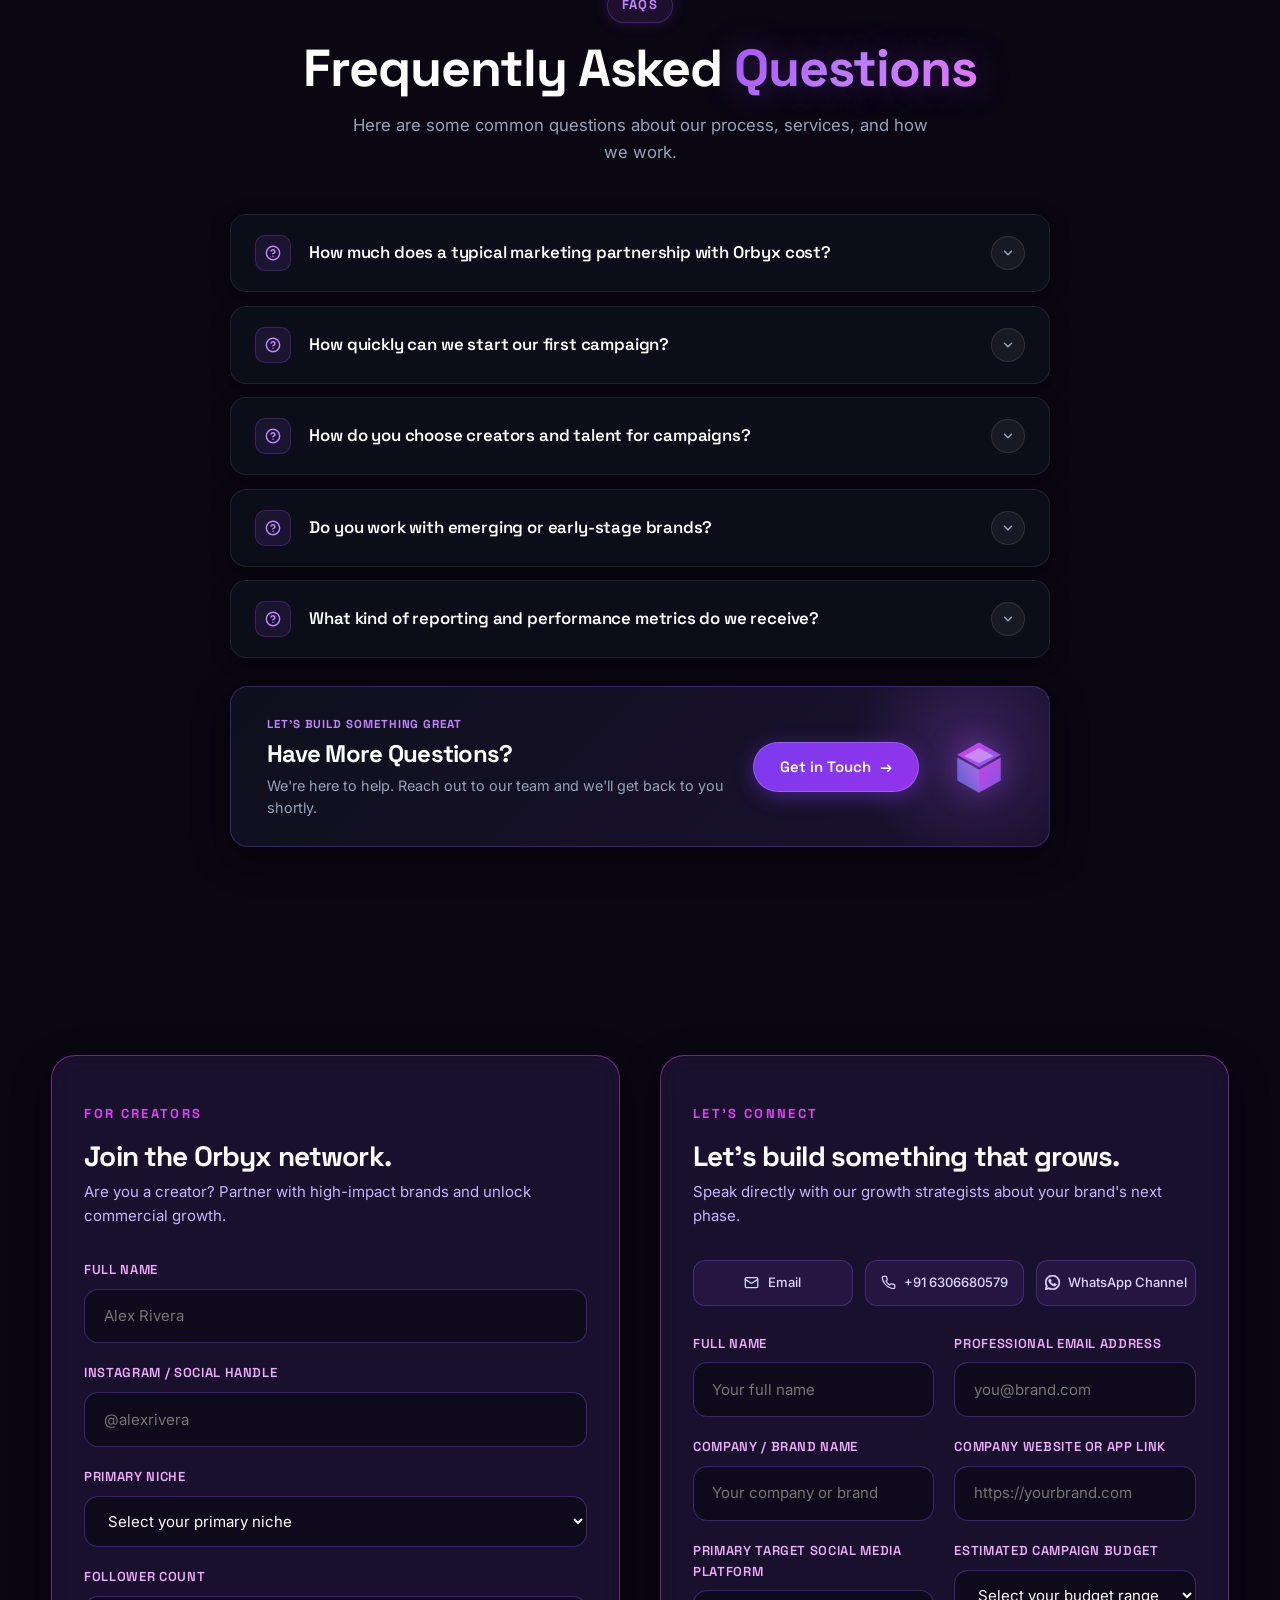
==== commit 2525f1ee: "Contact: replace Gmail web compose links with standard mailto and prefilled subject in index.html" ====
--- a/index.html
+++ b/index.html
@@ -1179,7 +1179,7 @@
             <p class="form-panel-sub">Speak directly with our growth strategists about your brand's next phase.</p>
 
             <div class="direct-contact-bar">
-              <a href="https://mail.google.com/mail/?view=cm&fs=1&to=Abhay.orbyxmedia@gmail.com"
+              <a href="mailto:Abhay.orbyxmedia@gmail.com?subject=Project%20Enquiry%20-%20Orbyx%20Media"
                 class="direct-contact-chip gmail-compose-link" data-gmail="Abhay.orbyxmedia@gmail.com" target="_blank"
                 rel="noopener noreferrer" aria-label="Send an email to Orbyx Media">
                 <svg viewBox="0 0 24 24" width="15" height="15" fill="none" stroke="currentColor" stroke-width="2"
@@ -1327,7 +1327,7 @@
                   rel="noopener noreferrer">LinkedIn</a></li>
               <li><a href="https://whatsapp.com/channel/0029VbDl6A9Chq6E0QzMwr3B" target="_blank"
                   rel="noopener noreferrer">WhatsApp</a></li>
-              <li><a href="https://mail.google.com/mail/?view=cm&fs=1&to=Abhay.orbyxmedia@gmail.com"
+              <li><a href="mailto:Abhay.orbyxmedia@gmail.com?subject=Project%20Enquiry%20-%20Orbyx%20Media"
                   class="gmail-compose-link" data-gmail="Abhay.orbyxmedia@gmail.com" target="_blank"
                   rel="noopener noreferrer">Email</a></li>
             </ul>
@@ -1422,7 +1422,7 @@
         <section class="terms-section">
           <h3>7. Contact & Inquiries</h3>
           <p>For any questions or legal inquiries regarding these terms, please contact us at <a
-              href="https://mail.google.com/mail/?view=cm&fs=1&to=Abhay.orbyxmedia@gmail.com" class="gmail-compose-link"
+              href="mailto:Abhay.orbyxmedia@gmail.com?subject=Project%20Enquiry%20-%20Orbyx%20Media" class="gmail-compose-link"
               data-gmail="Abhay.orbyxmedia@gmail.com" target="_blank"
               rel="noopener noreferrer">Abhay.orbyxmedia@gmail.com</a>
         </section>
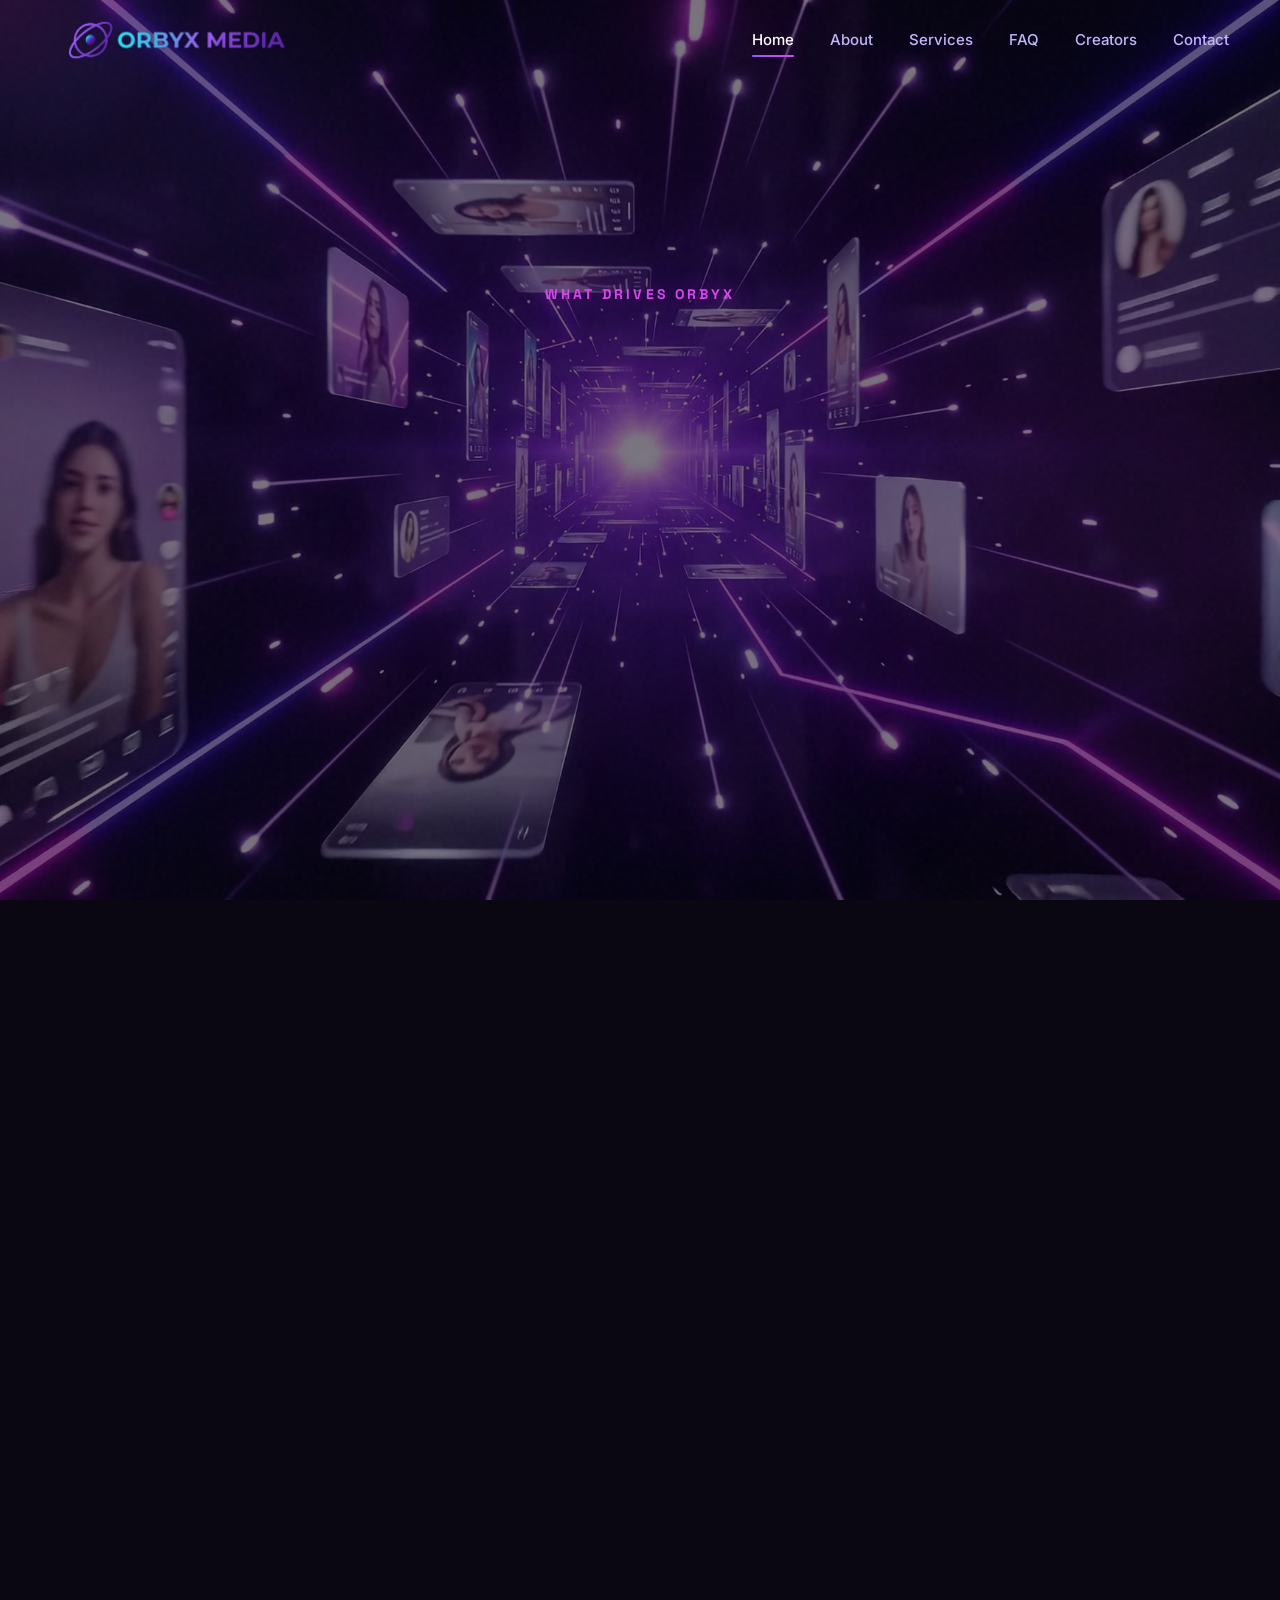
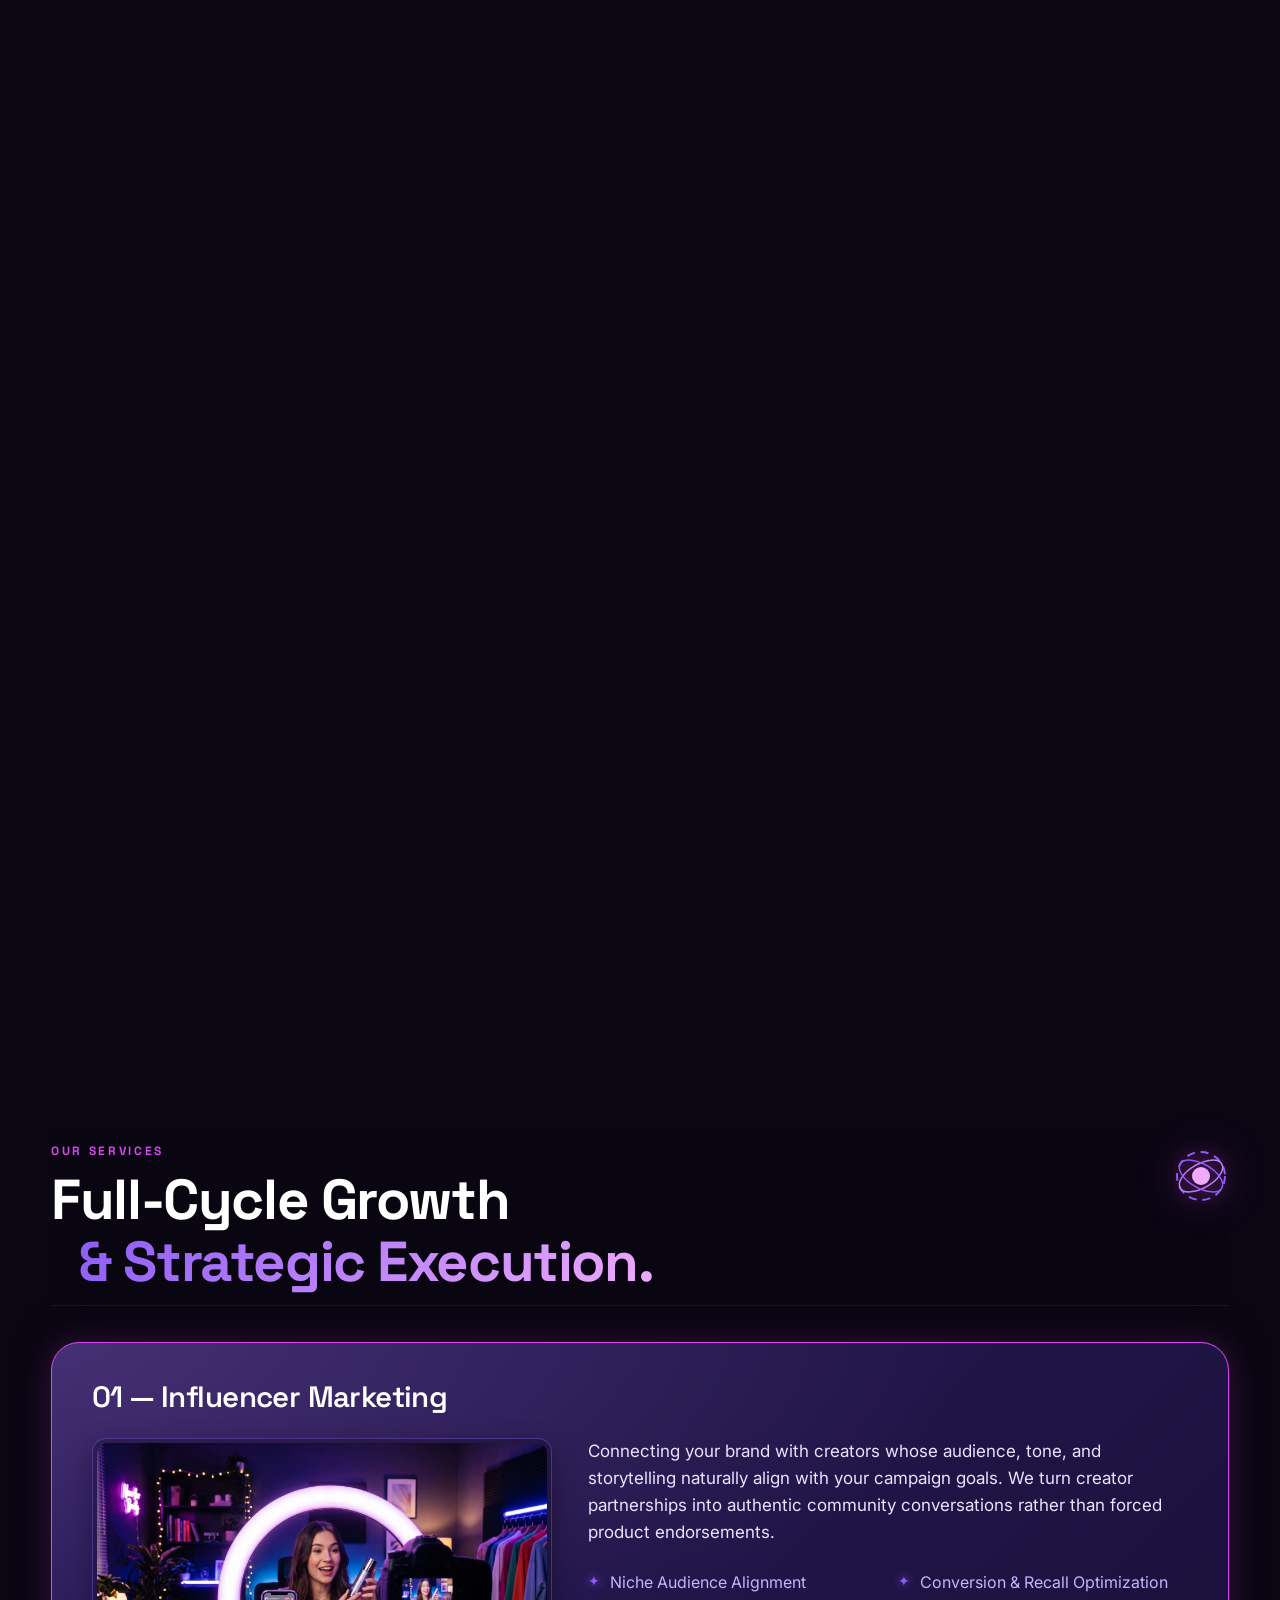
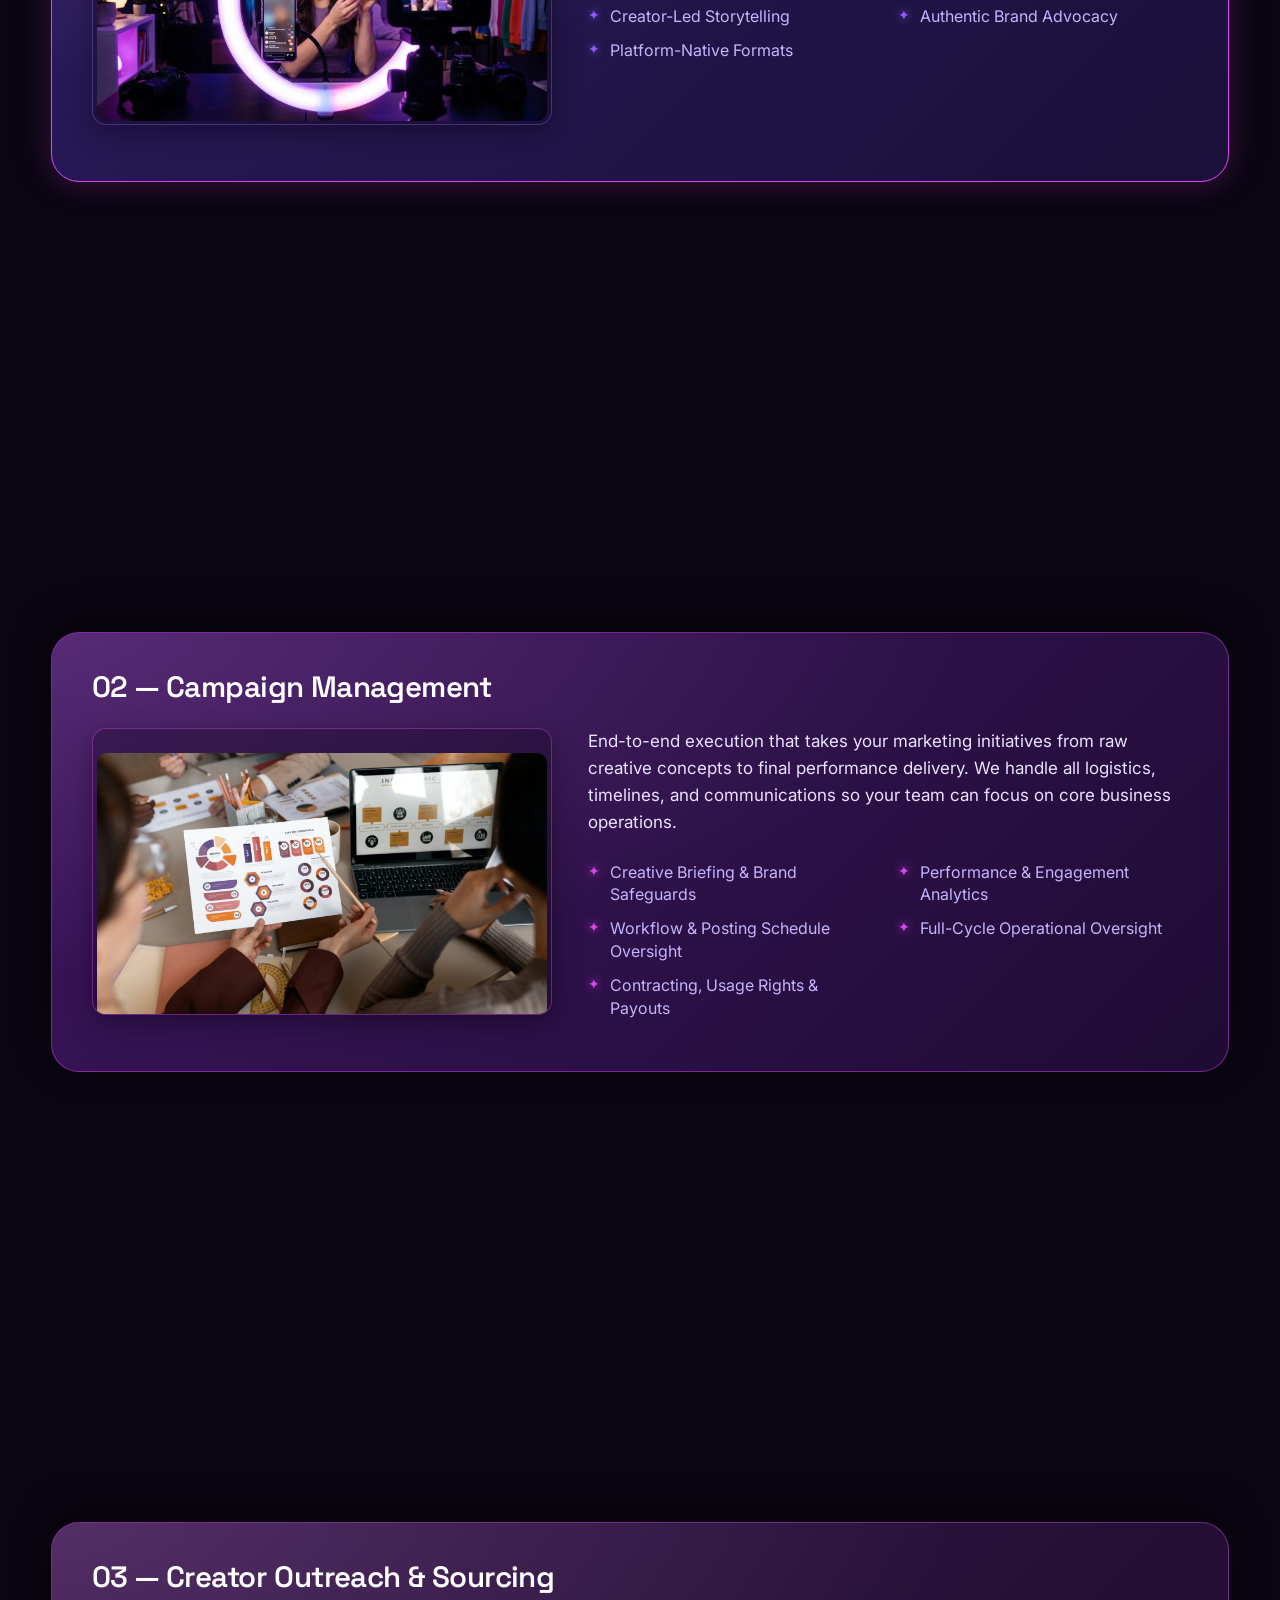
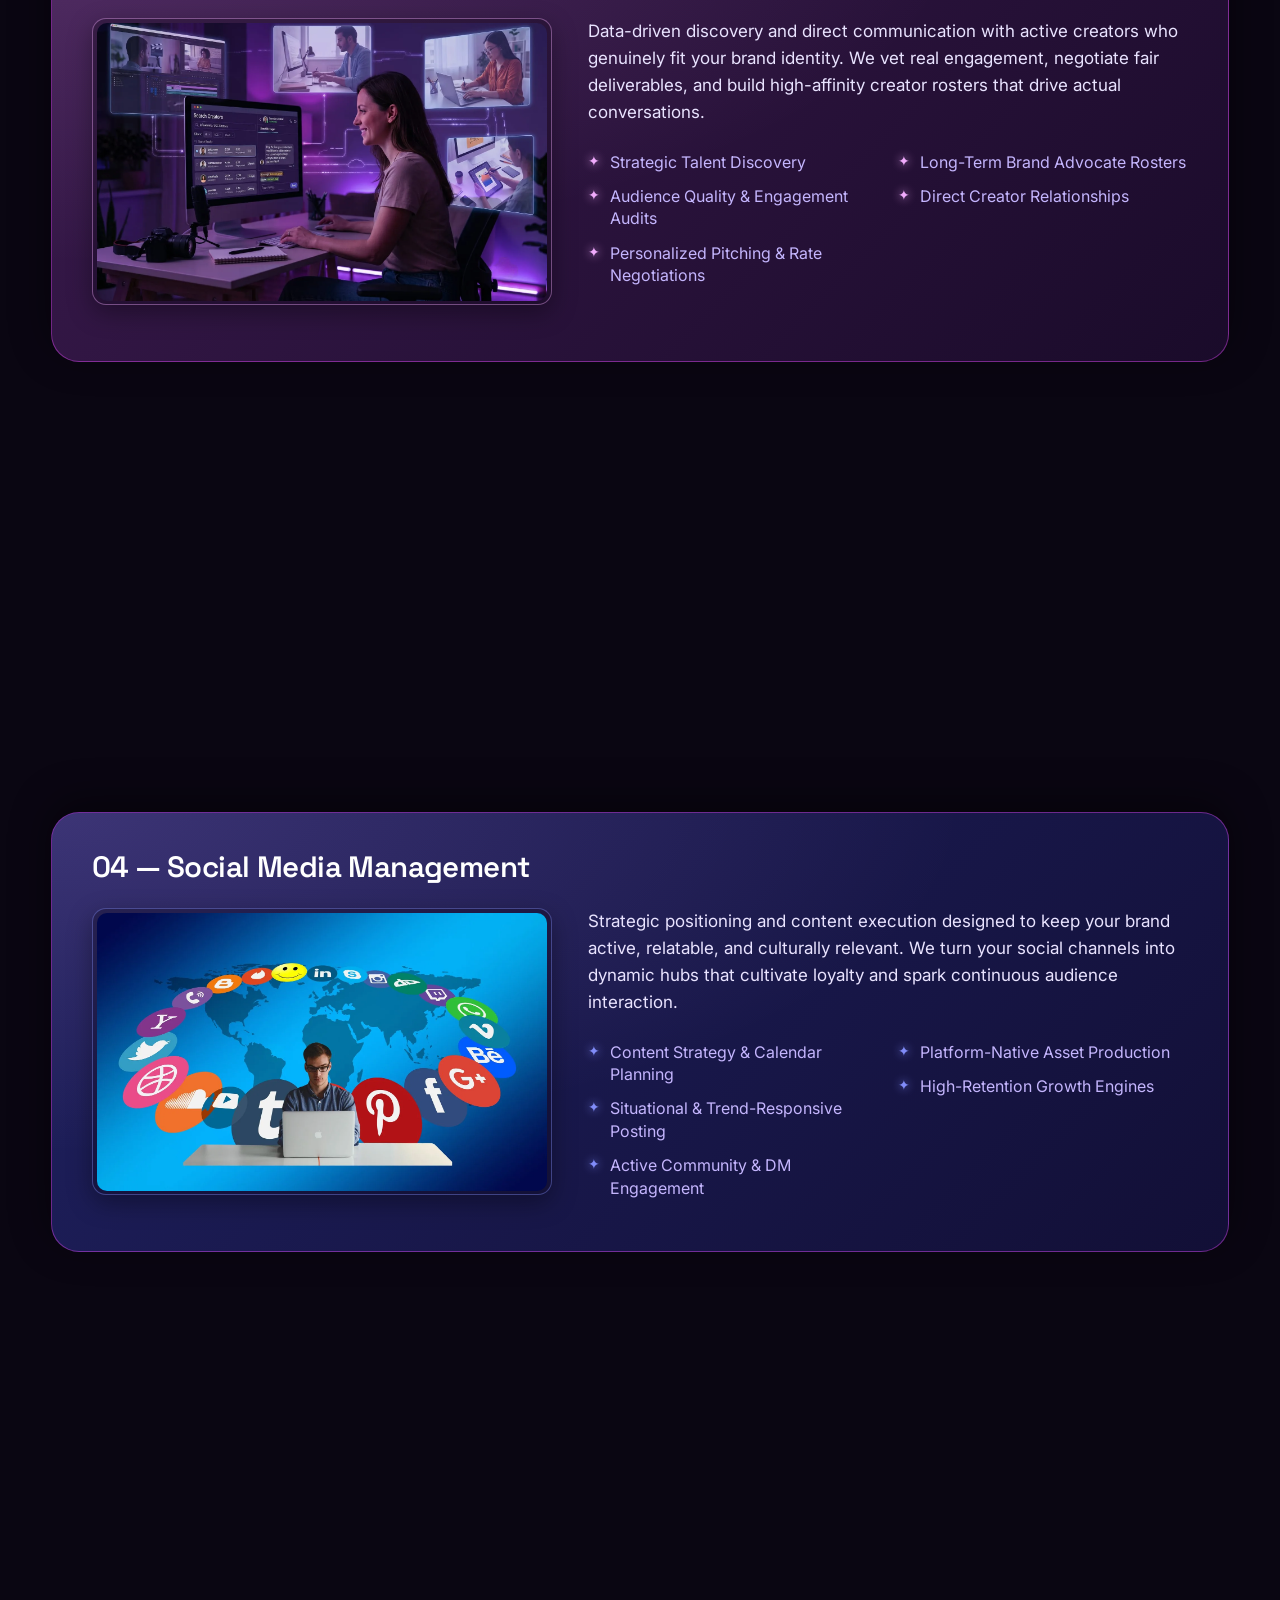
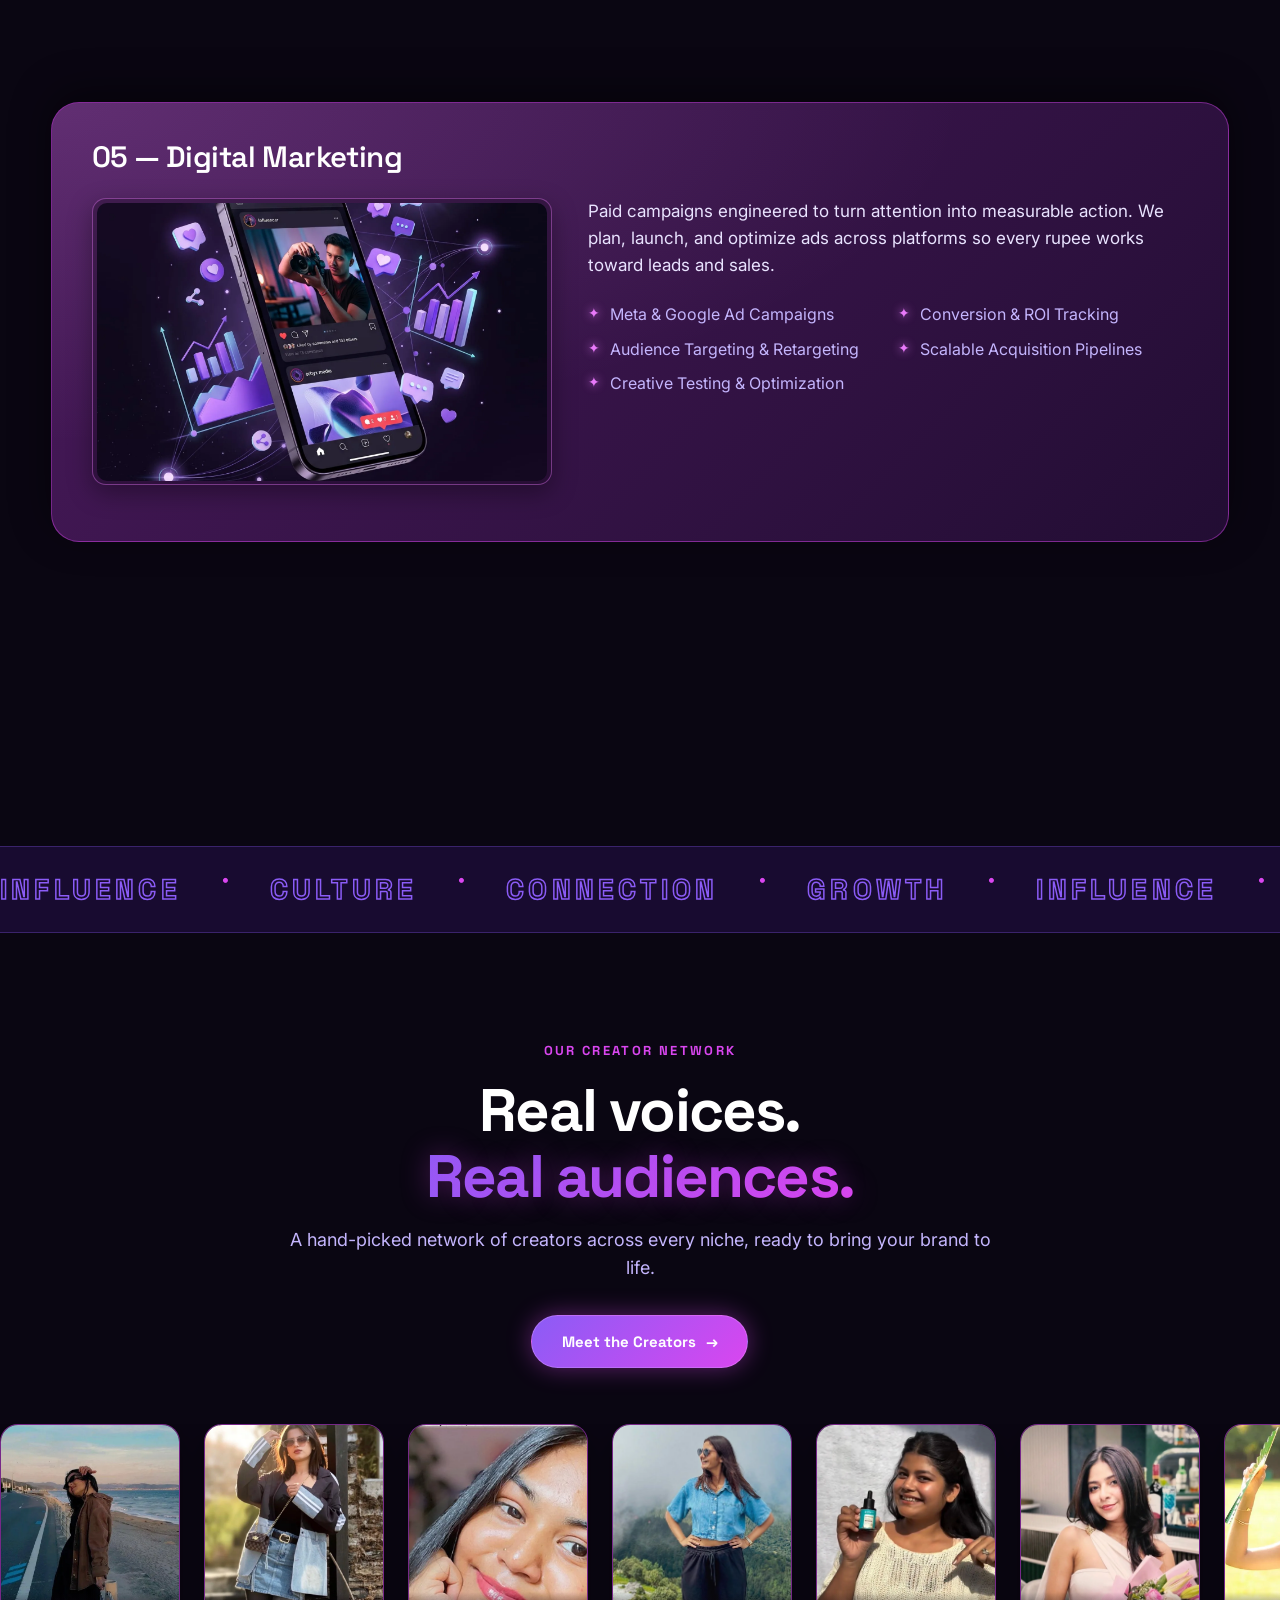
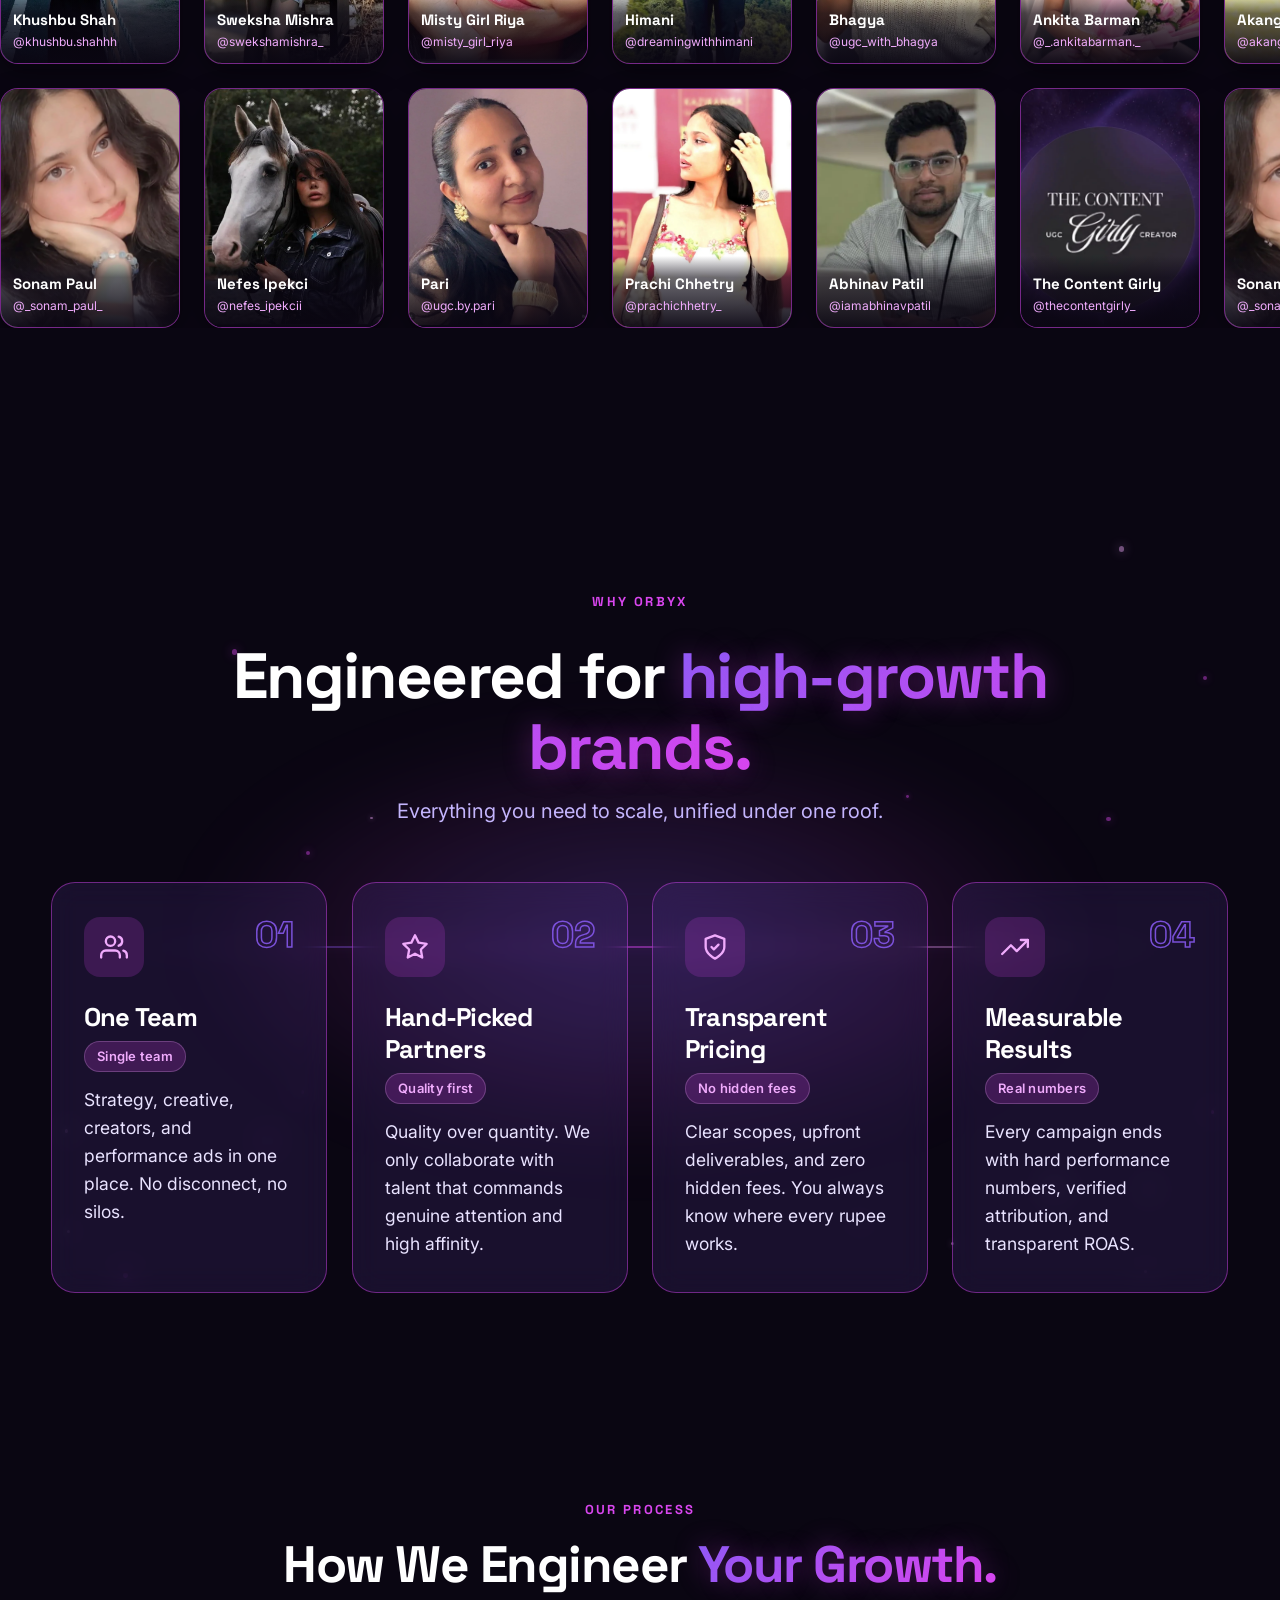
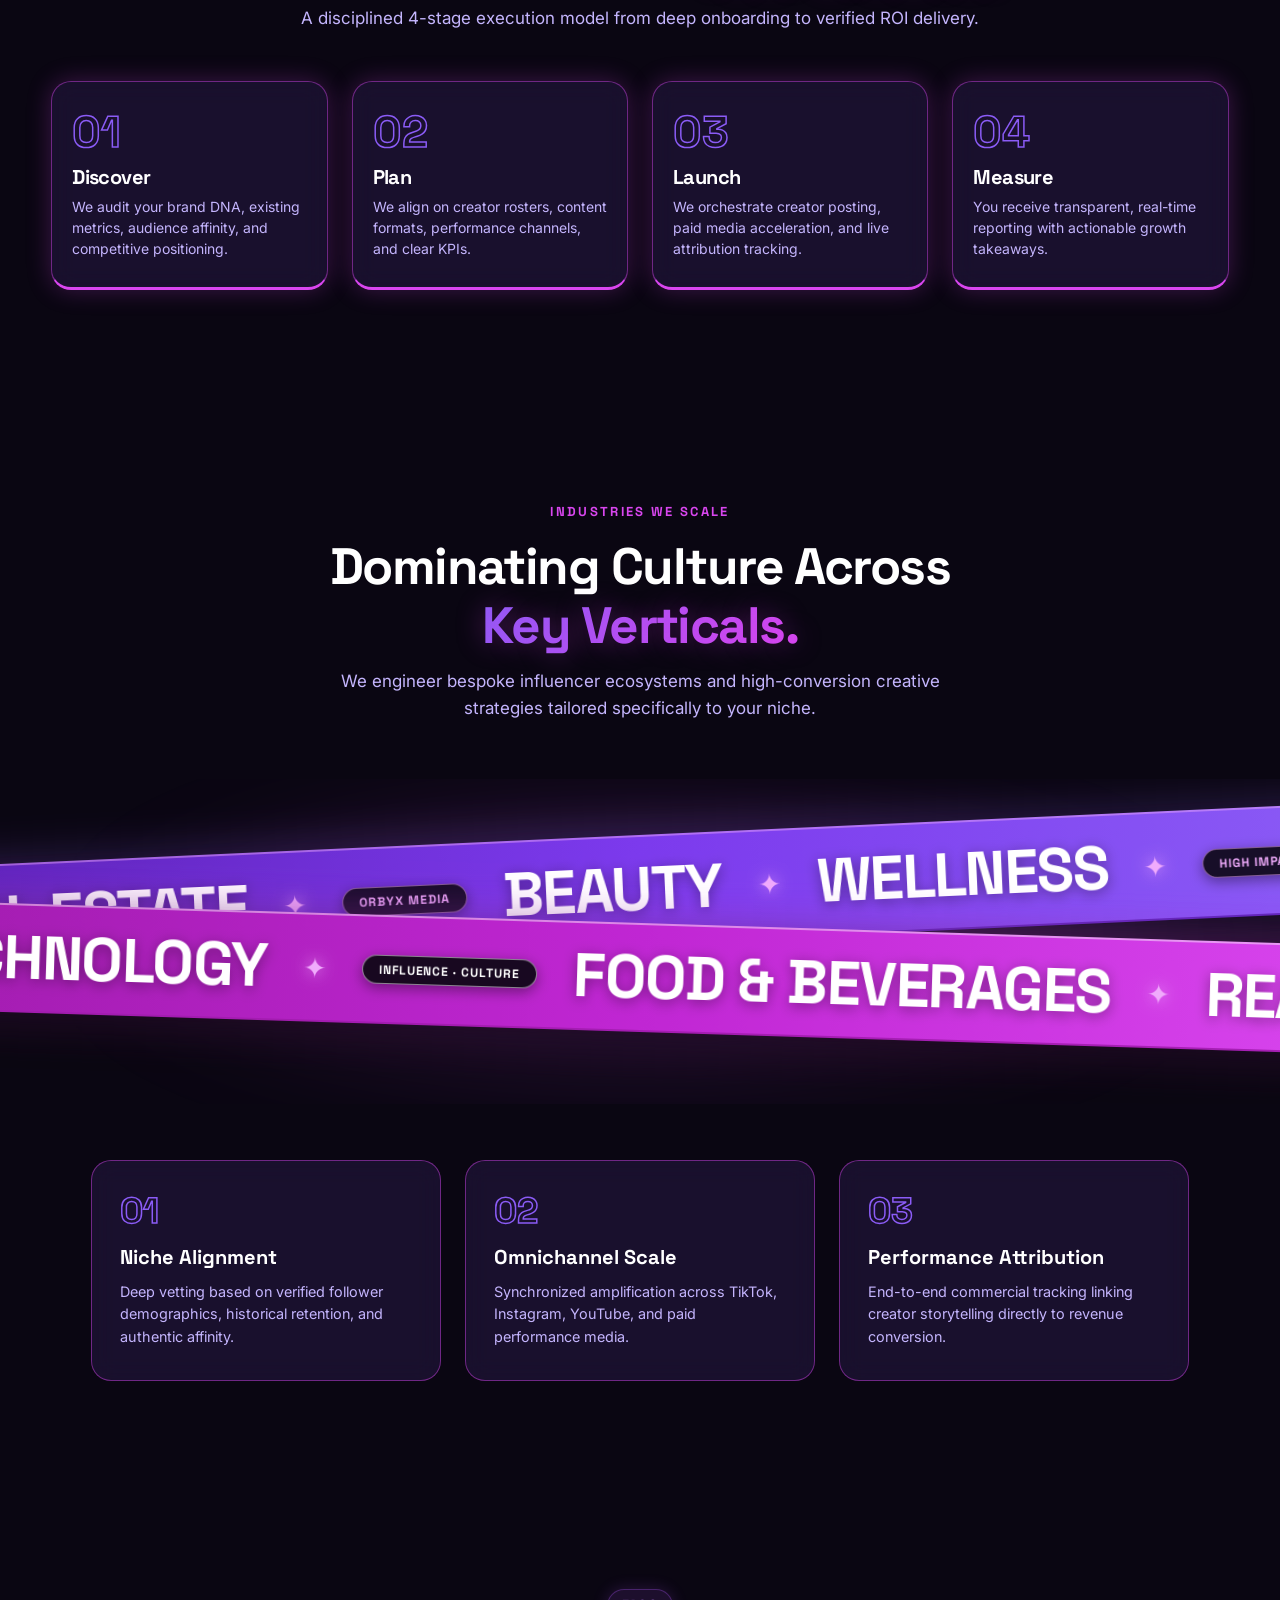
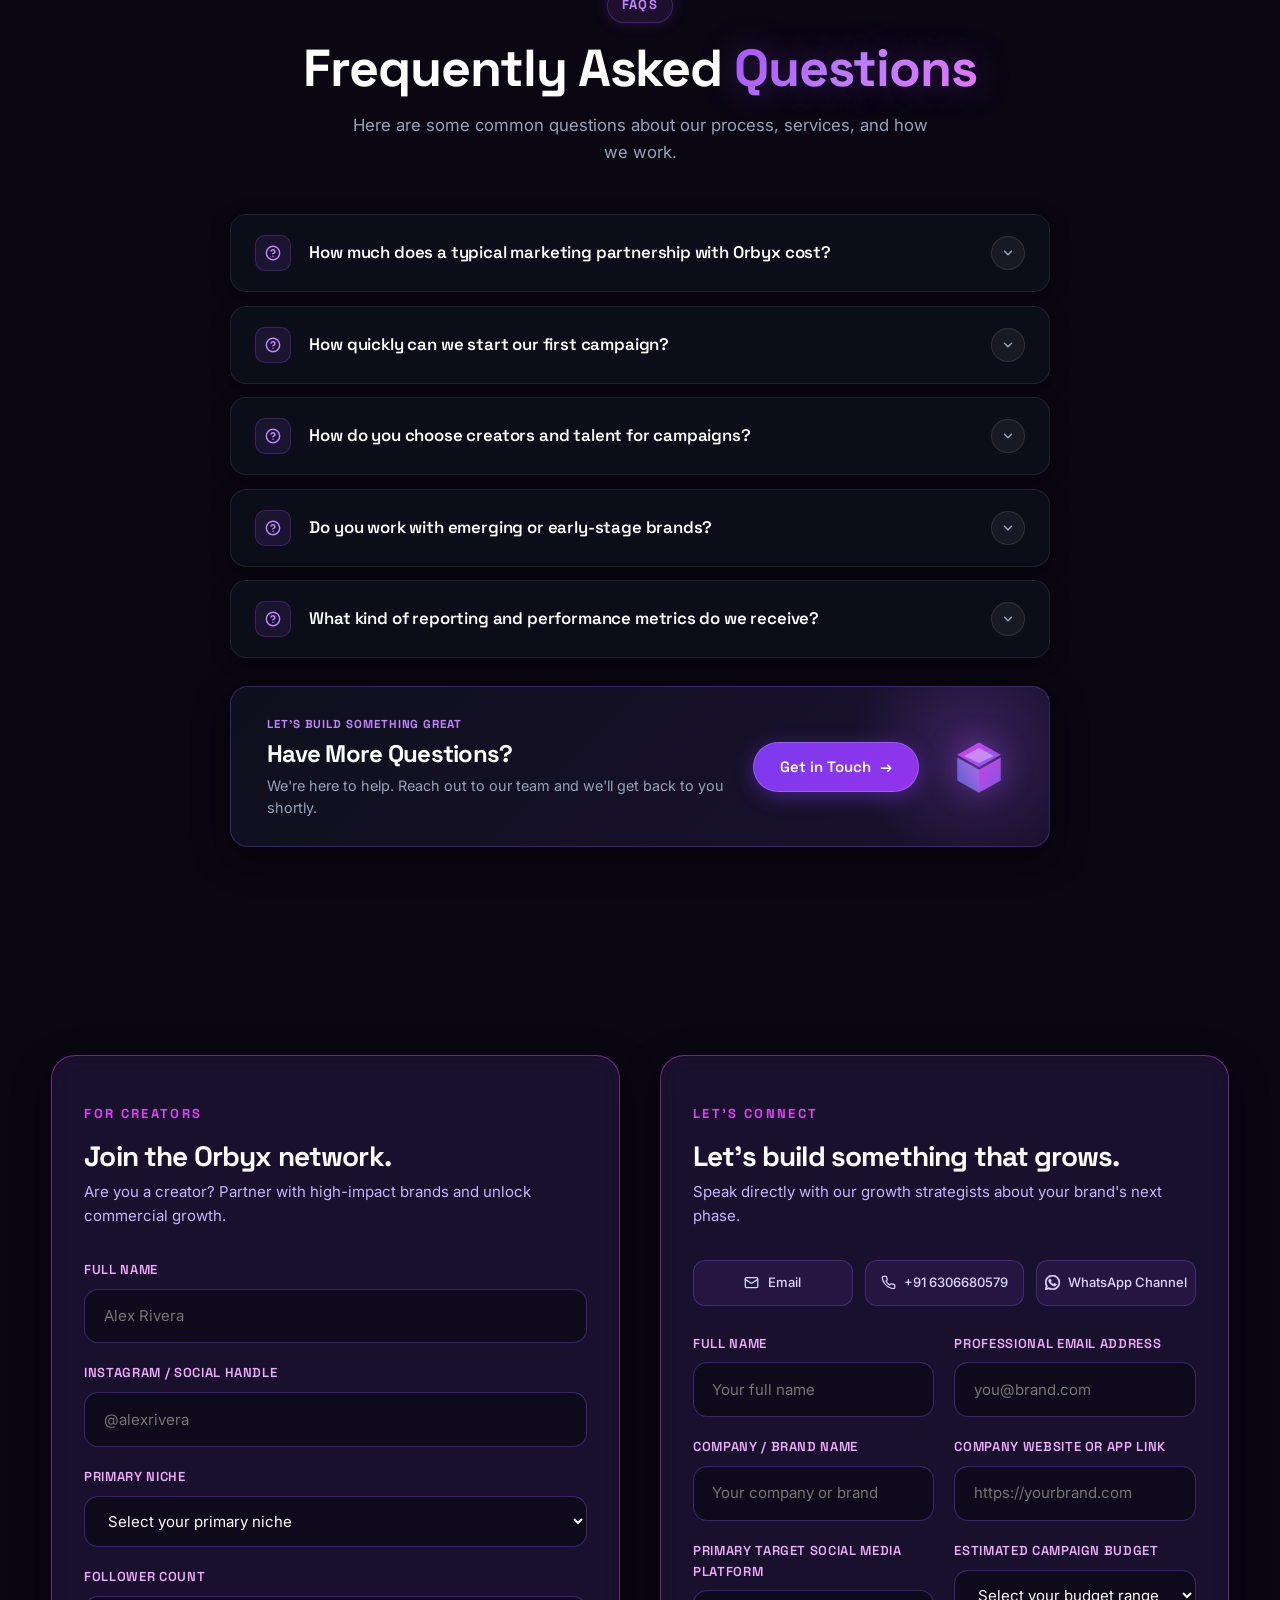
==== commit 2354eb34: "Perf/SEO: convert all service cards and creator portraits to WebP and add image dimensions" ====
--- a/index.html
+++ b/index.html
@@ -177,7 +177,7 @@
   <header class="navbar" id="navbar">
     <div class="navbar-container">
       <a href="index.html" class="navbar-logo" aria-label="Orbyx Media Home">
-        <img src="assets/Header.png" alt="Orbyx Media" class="navbar-logo-img" />
+        <img src="assets/Header.png" alt="Orbyx Media" class="navbar-logo-img" width="1003" height="249" />
       </a>
 
       <!-- Desktop Nav -->
@@ -391,9 +391,9 @@
               <div class="card-body-row">
                 <div class="card-image-col">
                   <div class="card-image-frame">
-                    <img src="assets/Influencer Marketing.jpeg"
+                    <img src="assets/Influencer Marketing.webp"
                       alt="Influencer Marketing partnerships and creator storytelling" class="card-parallax-img"
-                      loading="lazy" decoding="async" />
+                      width="1600" height="1073" loading="lazy" decoding="async" />
                   </div>
                 </div>
                 <div class="card-content-col">
@@ -432,9 +432,9 @@
               <div class="card-body-row">
                 <div class="card-image-col">
                   <div class="card-image-frame">
-                    <img src="assets/Campaign Management.jpeg"
+                    <img src="assets/Campaign Management.webp"
                       alt="End-to-end campaign execution and workflow oversight" class="card-parallax-img"
-                      loading="lazy" decoding="async" />
+                      width="1600" height="1066" loading="lazy" decoding="async" />
                   </div>
                 </div>
                 <div class="card-content-col">
@@ -473,9 +473,9 @@
               <div class="card-body-row">
                 <div class="card-image-col">
                   <div class="card-image-frame">
-                    <img src="assets/Creator Outreach &amp; Sourcing.jpeg"
+                    <img src="assets/Creator Outreach &amp; Sourcing.webp"
                       alt="Data-driven creator discovery and talent sourcing" class="card-parallax-img"
-                      loading="lazy" decoding="async" />
+                      width="1600" height="1073" loading="lazy" decoding="async" />
                   </div>
                 </div>
                 <div class="card-content-col">
@@ -514,9 +514,9 @@
               <div class="card-body-row">
                 <div class="card-image-col">
                   <div class="card-image-frame">
-                    <img src="assets/Social Media Management.jpg"
+                    <img src="assets/Social Media Management.webp"
                       alt="Dynamic social media management and community interaction" class="card-parallax-img"
-                      loading="lazy" decoding="async" />
+                      width="1600" height="1067" loading="lazy" decoding="async" />
                   </div>
                 </div>
                 <div class="card-content-col">
@@ -555,9 +555,9 @@
               <div class="card-body-row">
                 <div class="card-image-col">
                   <div class="card-image-frame">
-                    <img src="assets/Digital Marketing.jpeg"
+                    <img src="assets/Digital Marketing.webp"
                       alt="Paid media, performance ads, and ROI conversion tracking" class="card-parallax-img"
-                      loading="lazy" decoding="async" />
+                      width="1600" height="1584" loading="lazy" decoding="async" />
                   </div>
                 </div>
                 <div class="card-content-col">
@@ -1296,7 +1296,7 @@
         <!-- Brand Info -->
         <div class="footer-brand-col">
           <a href="index.html#home" class="footer-brand-logo" aria-label="Orbyx Media Home">
-            <img src="assets/Footer.png" alt="Orbyx Media" class="footer-logo-img">
+            <img src="assets/Footer.png" alt="Orbyx Media" class="footer-logo-img" width="751" height="226">
           </a>
           <p class="footer-brand-desc">
             Orbyx Media is a full-service growth and marketing agency specializing in strategy, creative, creators, and
--- a/preloader.css
+++ b/preloader.css
@@ -49,11 +49,11 @@
   position: absolute;
   inset: 0;
   z-index: 2;
-  background: radial-gradient(circle at center, #FFFFFF 0%, #F0ABFC 35%, #8B5CF6 70%, transparent 100%);
+  background: radial-gradient(circle at center, rgba(255, 255, 255, 0.96) 0%, rgba(240, 171, 252, 0.8) 35%, rgba(139, 92, 246, 0.45) 70%, transparent 100%);
   opacity: 0;
   pointer-events: none;
-  transition: opacity 0.3s cubic-bezier(0.16, 1, 0.3, 1);
-  mix-blend-mode: screen;
+  transition: opacity 0.25s ease-out;
+  will-change: opacity;
 }
 
 .warp-flash-overlay.active {
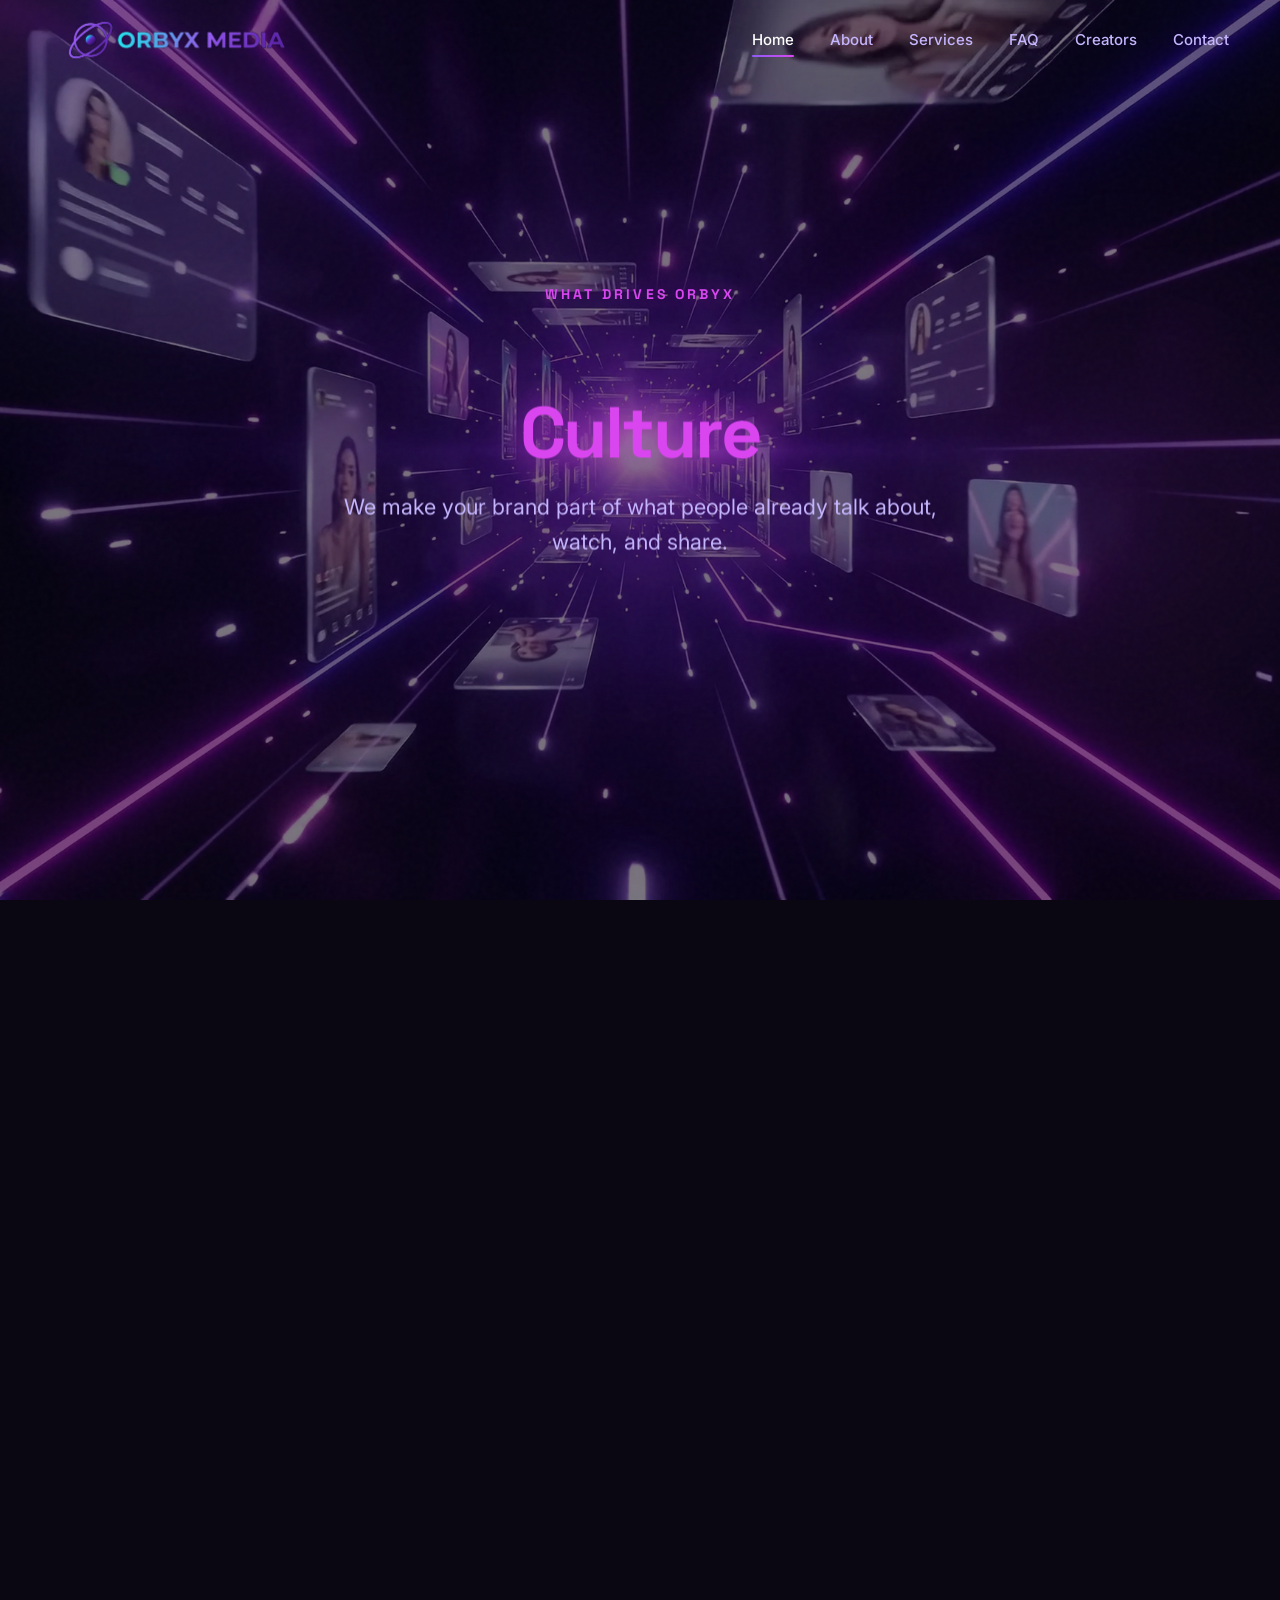
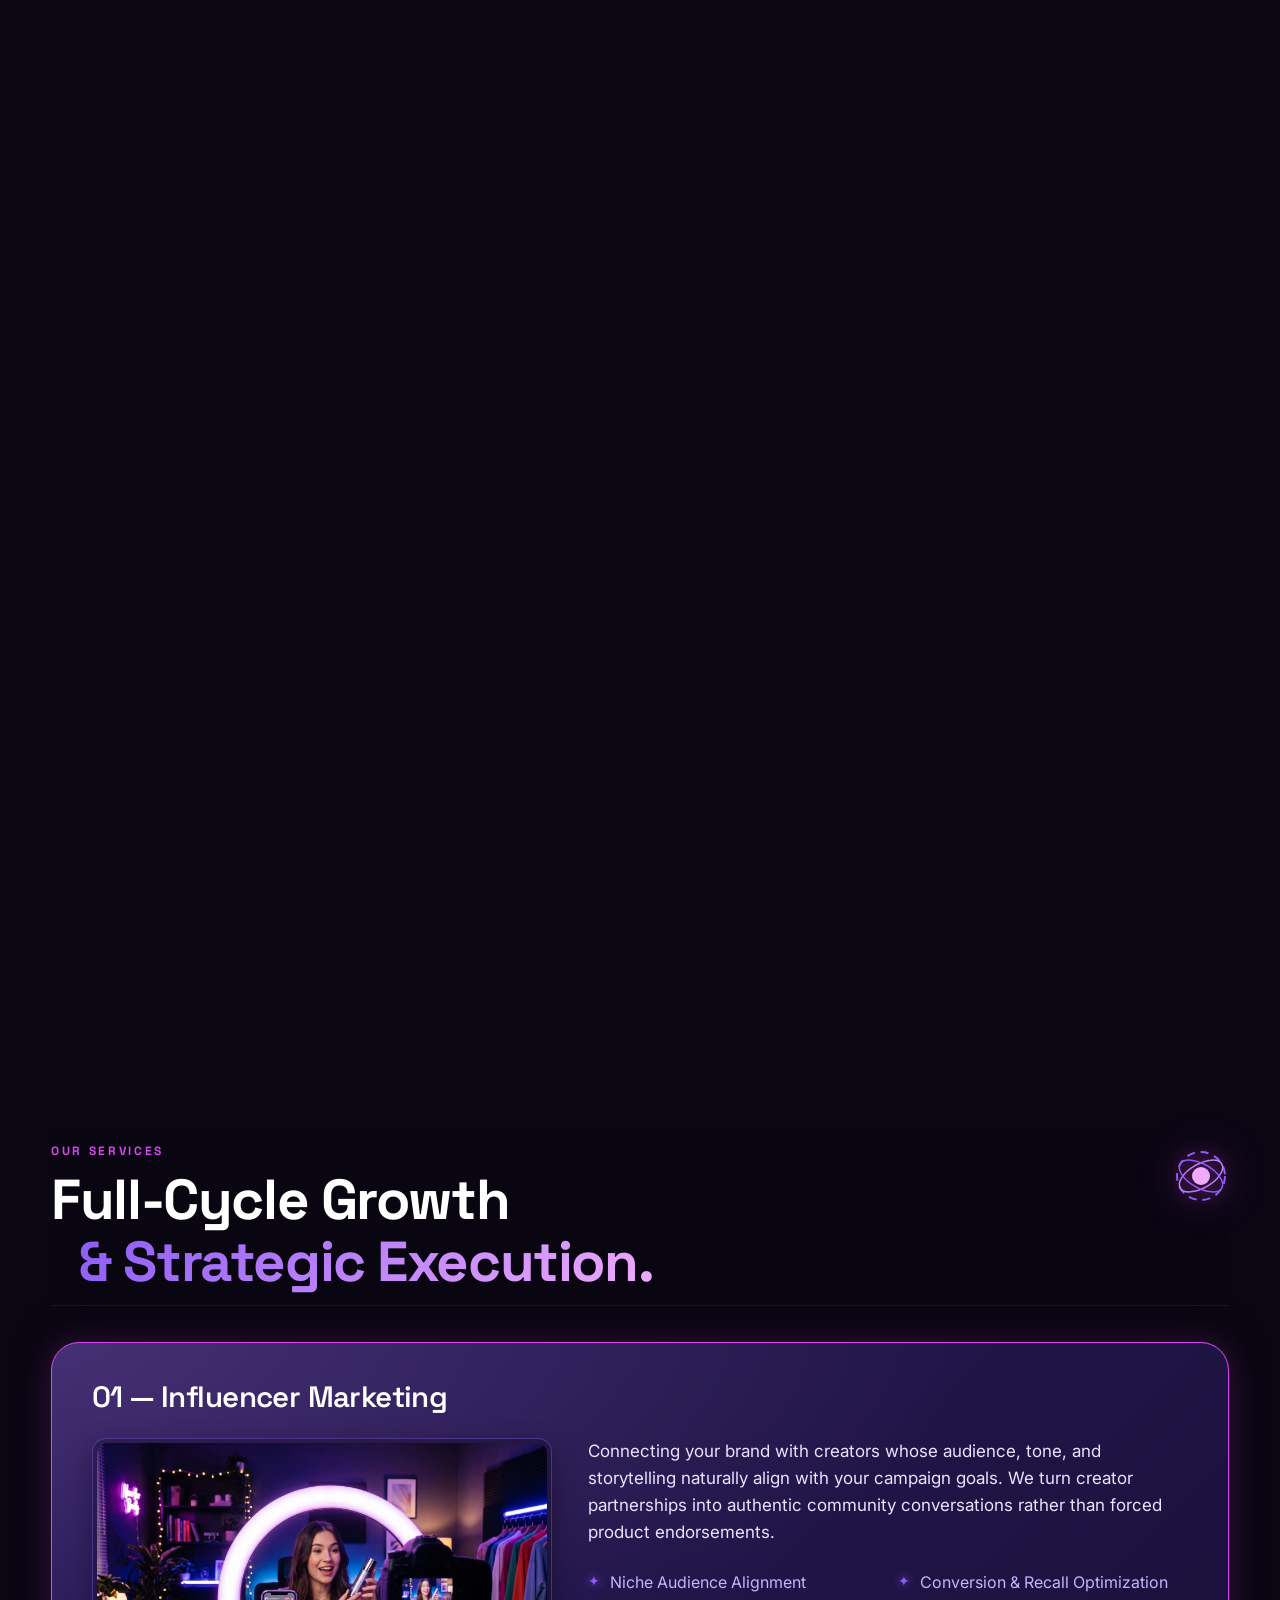
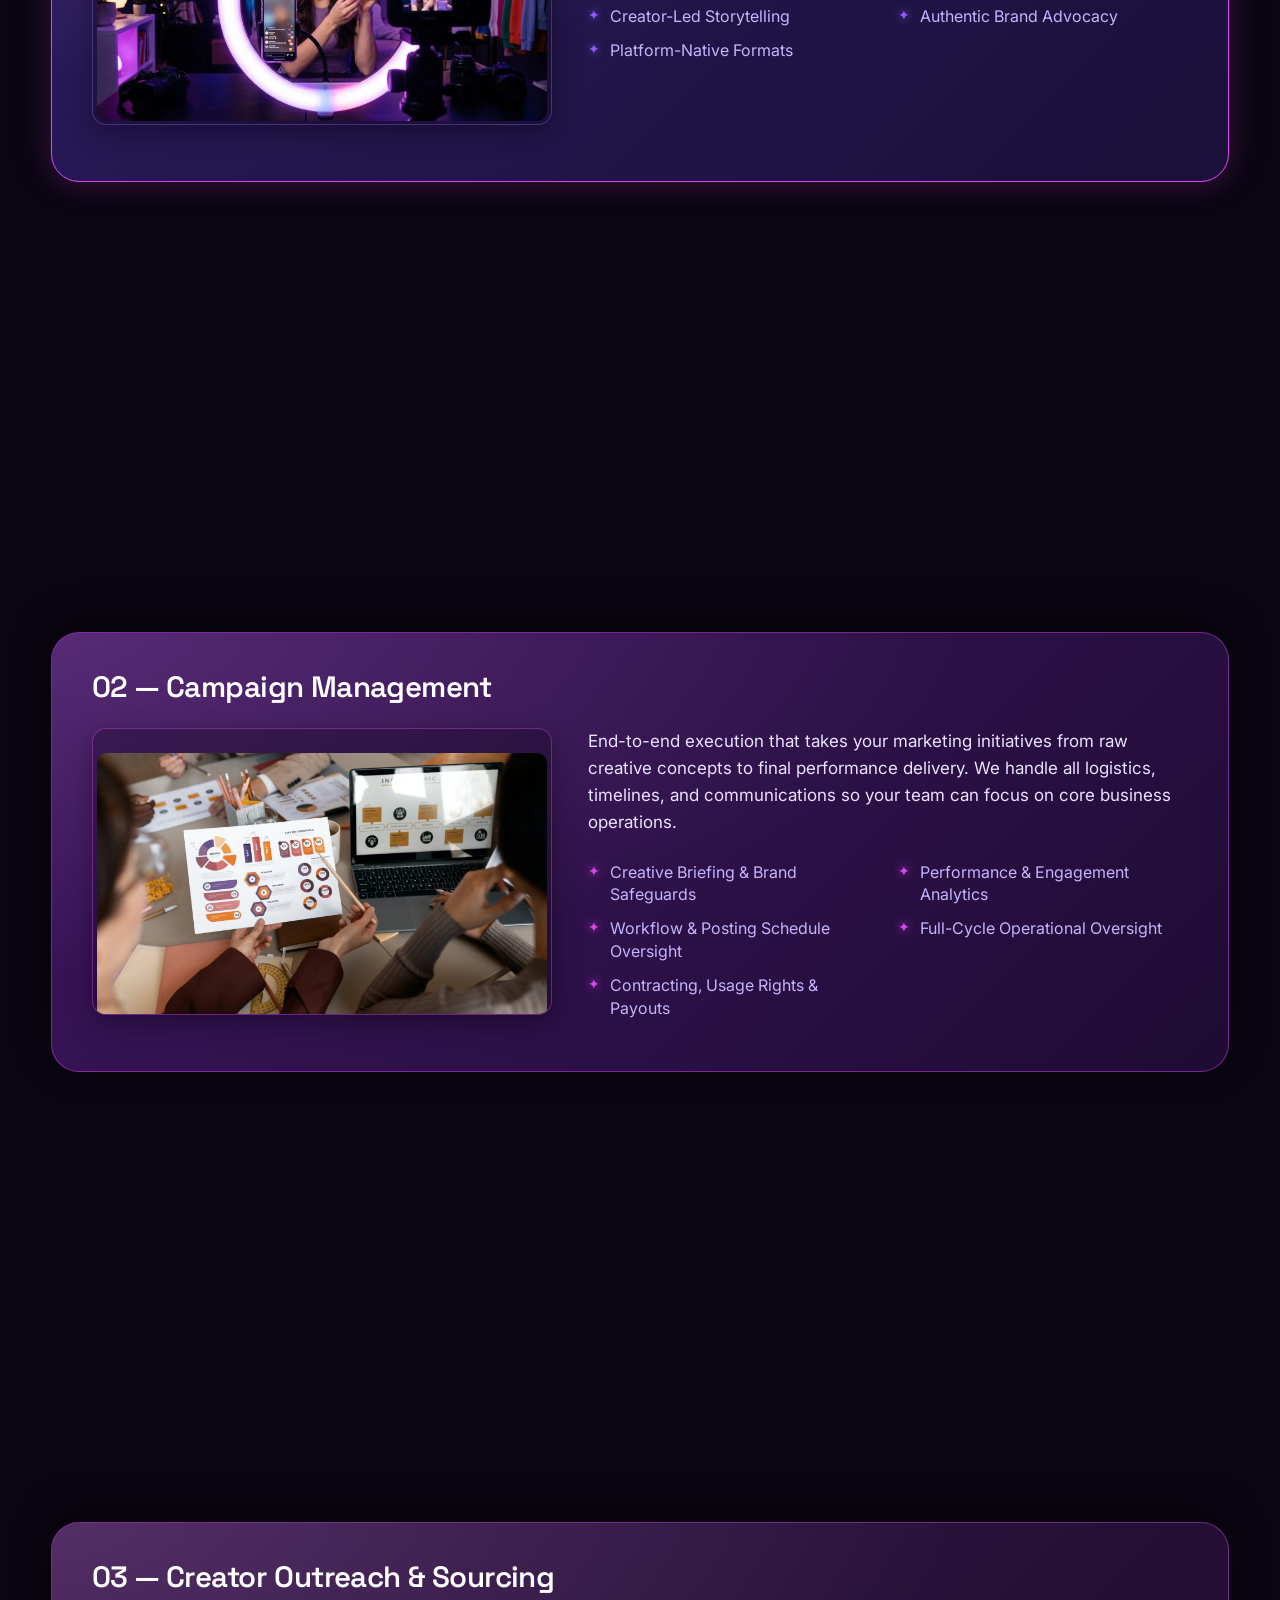
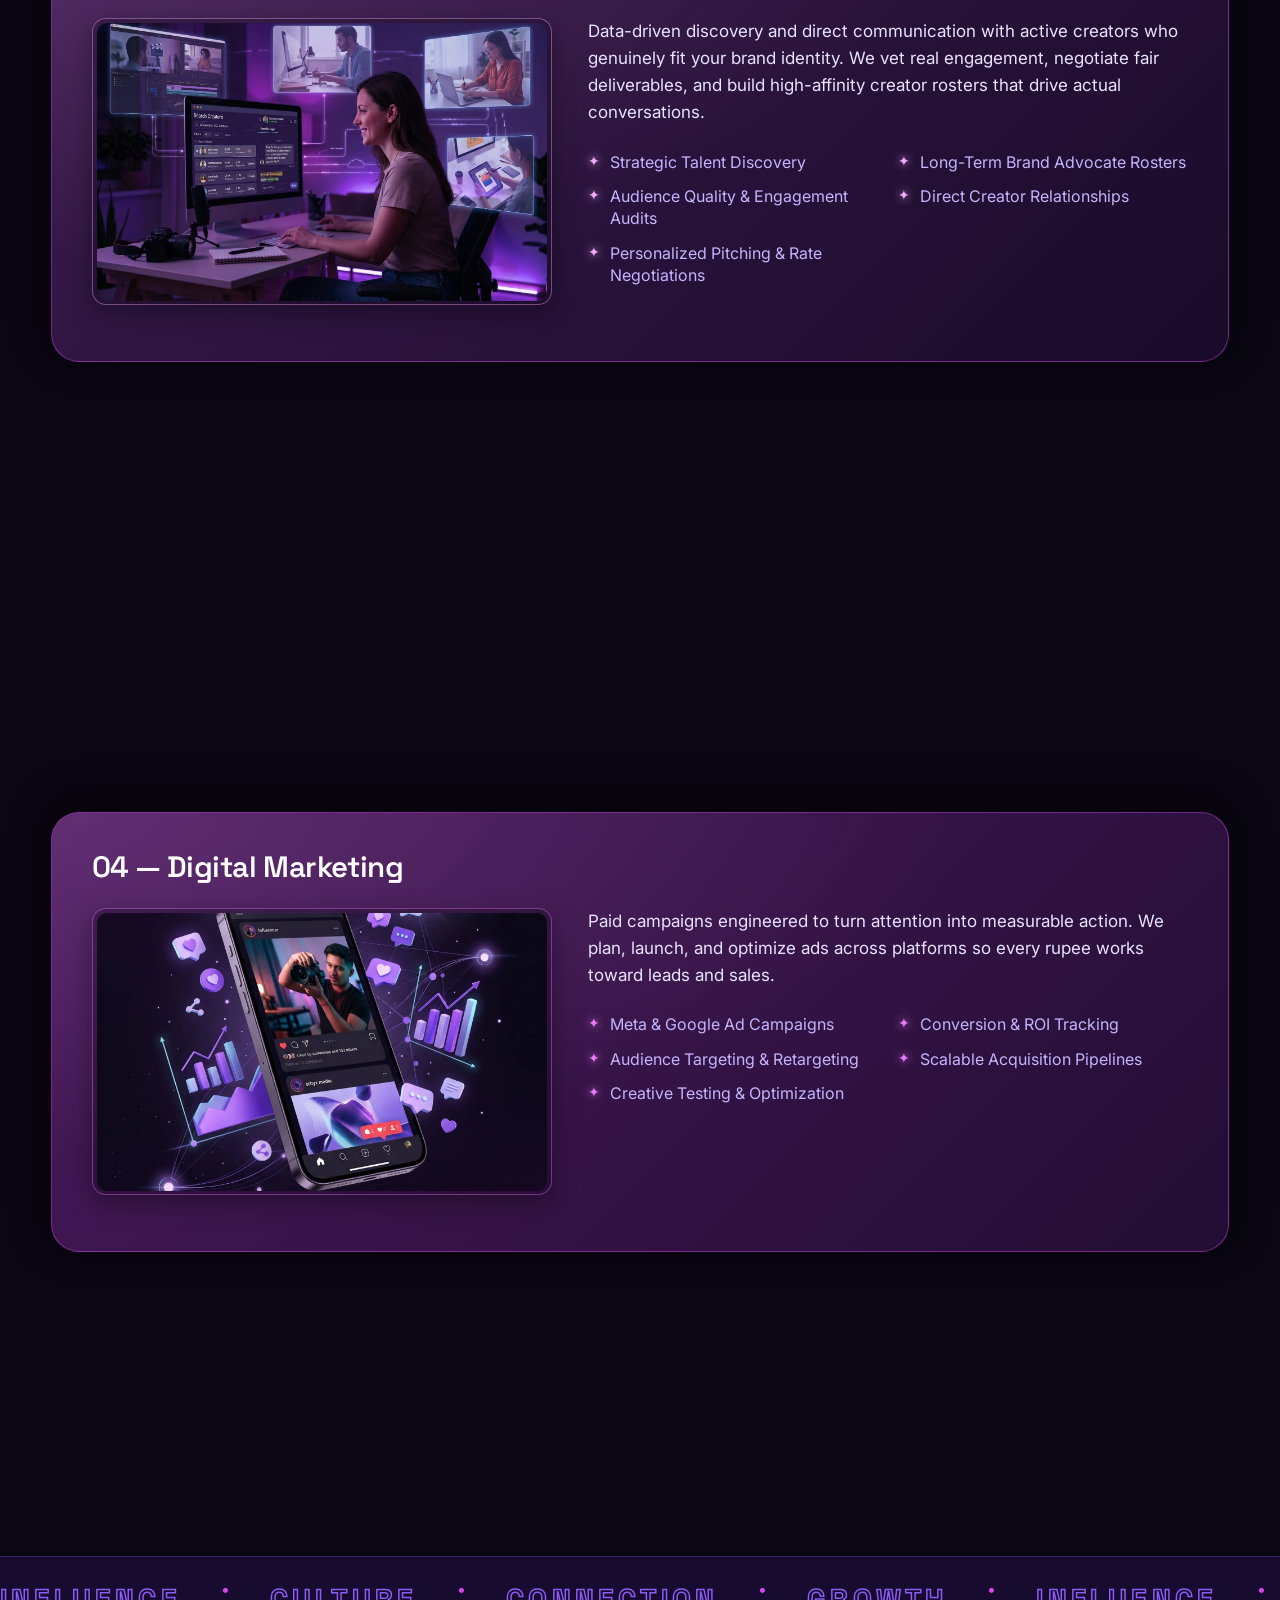
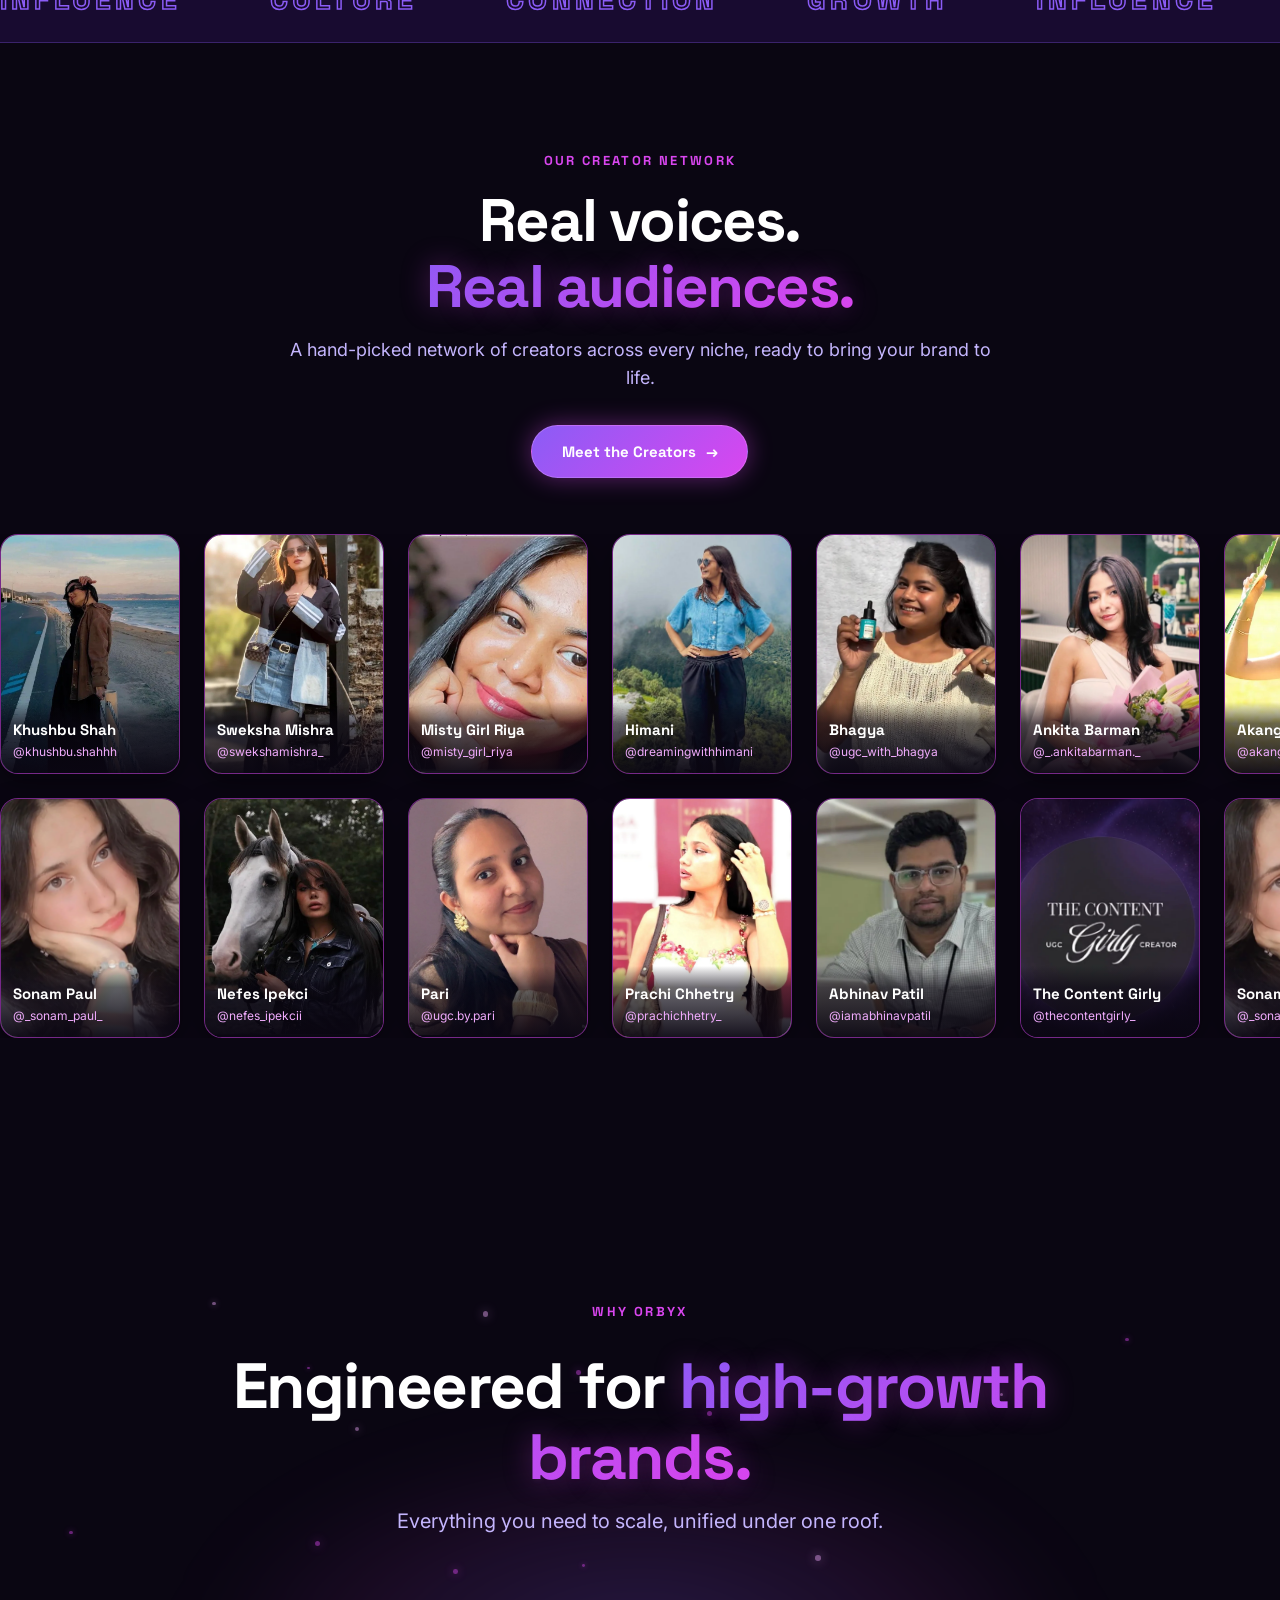
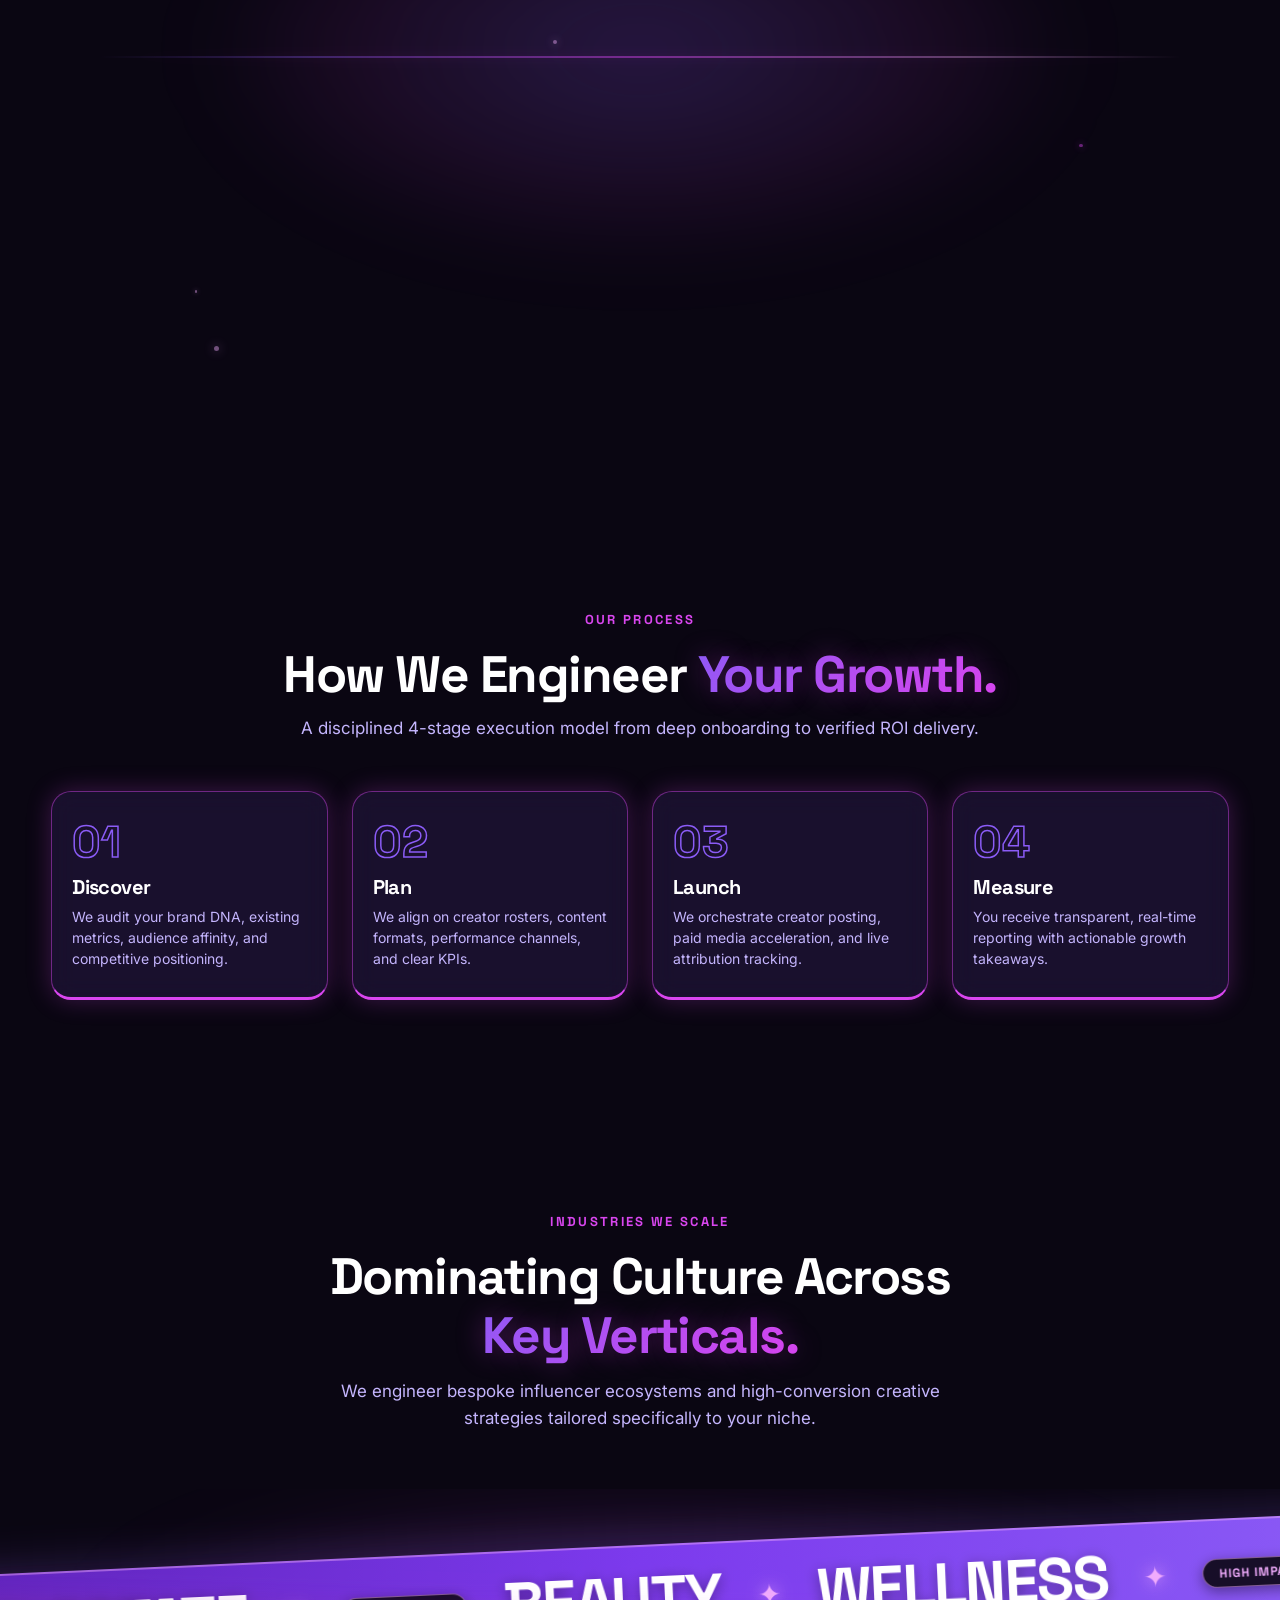
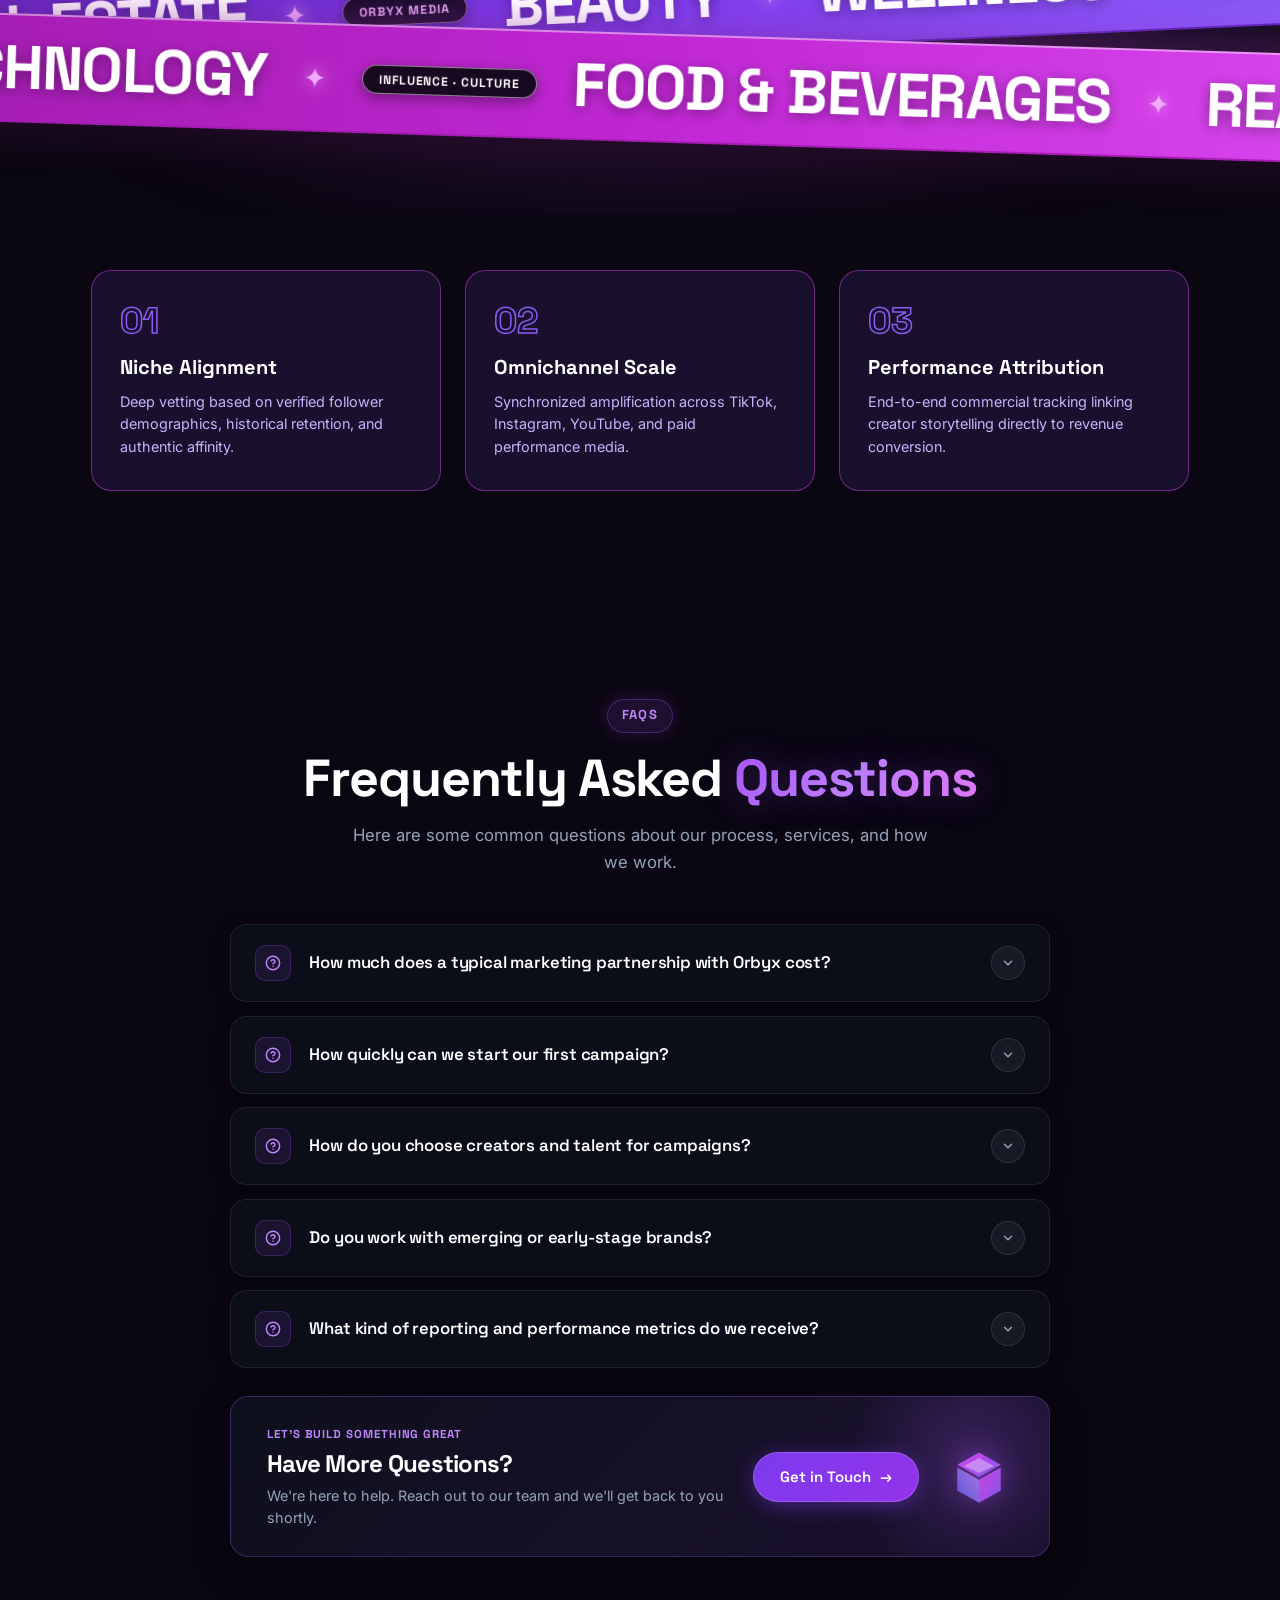
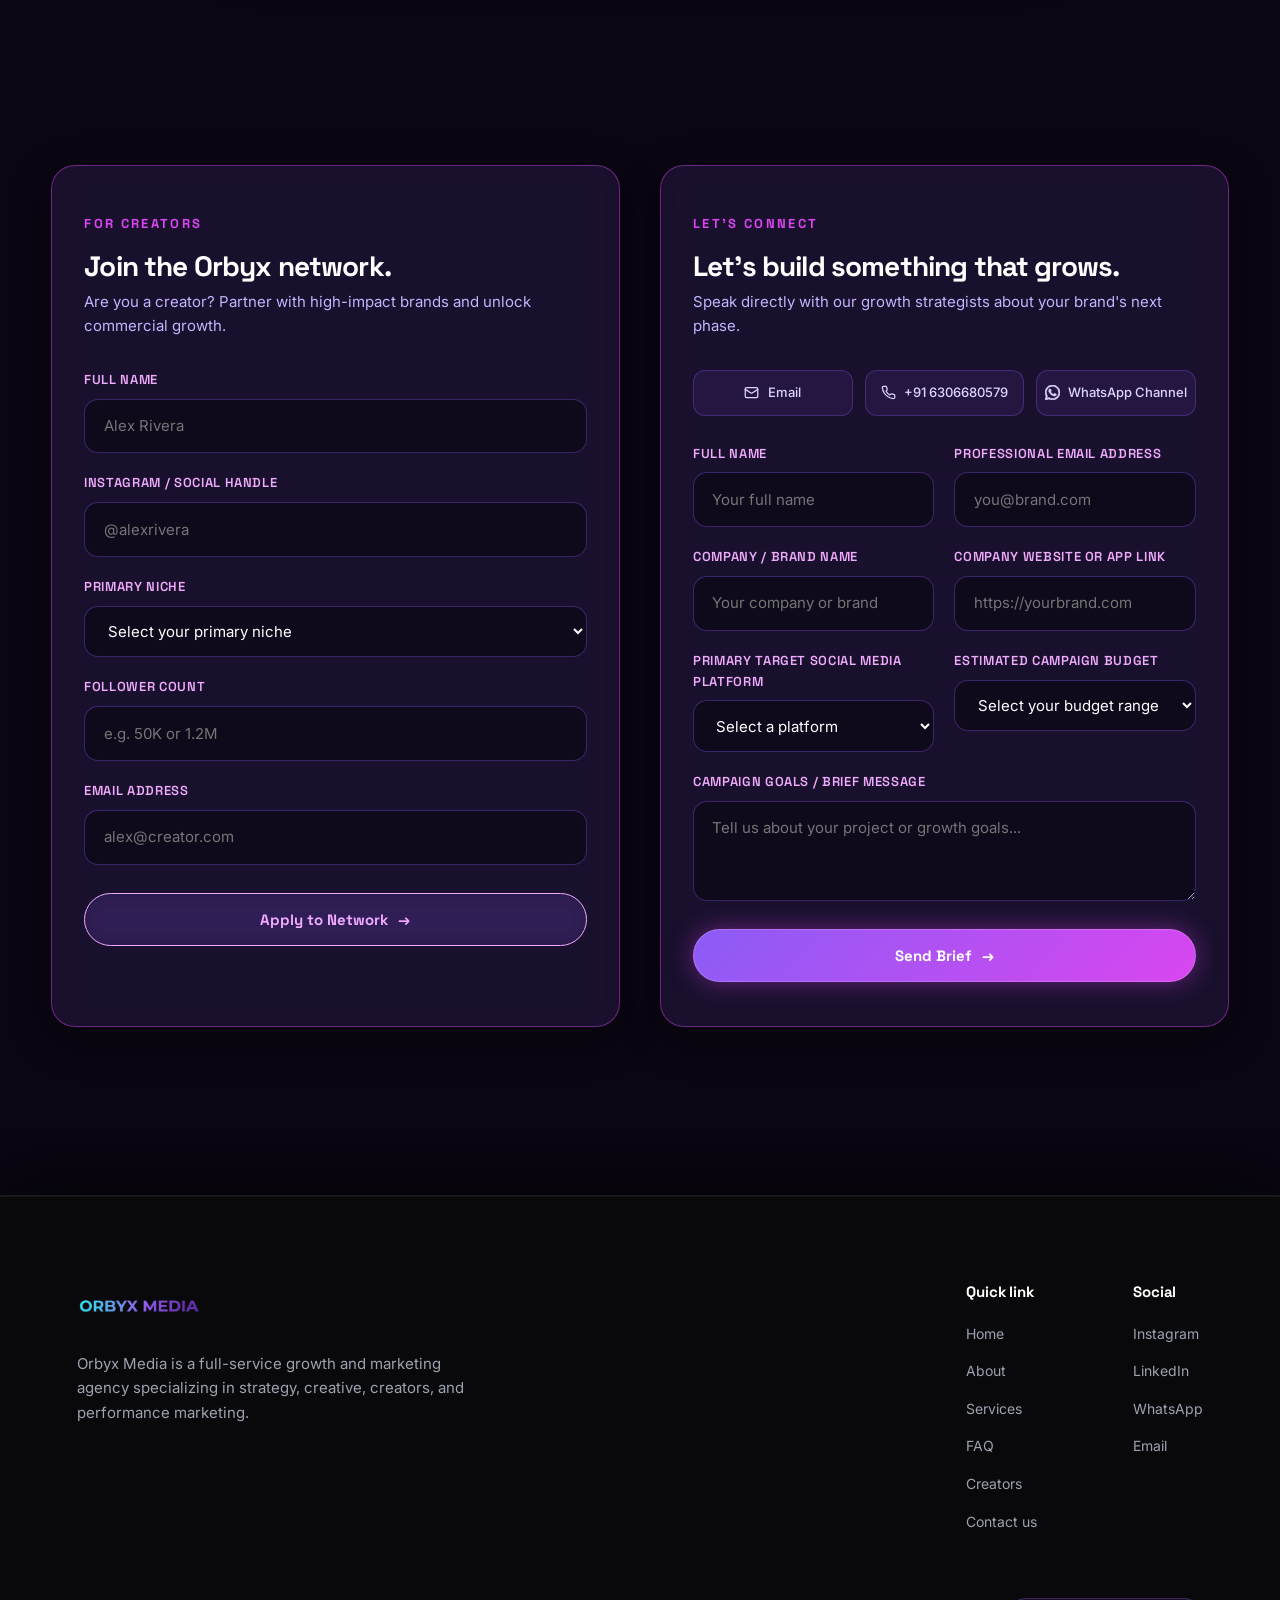
==== commit 090c3da6: "Services: remove Social Media Management from services section and renumber Digital Marketing" ====
--- a/index.html
+++ b/index.html
@@ -504,53 +504,12 @@
               </div>
             </article>
 
-            <!-- Card 4: Indigo -->
+            <!-- Card 4: Orchid -->
             <article class="service-stack-card" data-index="3"
-              style="--card-index: 3; --card-bg: linear-gradient(135deg, #1F2160, #120F36); --card-accent: #818CF8;">
+              style="--card-index: 3; --card-bg: linear-gradient(135deg, #4A1A5C, #220D33); --card-accent: #E879F9;">
               <div class="card-radial-highlight" aria-hidden="true"></div>
               <div class="card-top-header">
-                <h3 class="service-card-title">04 — Social Media Management</h3>
-              </div>
-              <div class="card-body-row">
-                <div class="card-image-col">
-                  <div class="card-image-frame">
-                    <img src="assets/Social Media Management.webp"
-                      alt="Dynamic social media management and community interaction" class="card-parallax-img"
-                      width="1600" height="1067" loading="lazy" decoding="async" />
-                  </div>
-                </div>
-                <div class="card-content-col">
-                  <p class="service-card-desc">
-                    Strategic positioning and content execution designed to keep your brand active, relatable, and
-                    culturally relevant. We turn your social channels into dynamic hubs that cultivate loyalty and spark
-                    continuous audience interaction.
-                  </p>
-                  <div class="service-bullets-grid">
-                    <ul class="bullets-subcol">
-                      <li><span class="bullet-sparkle" aria-hidden="true">✦</span><span class="bullet-text">Content
-                          Strategy &amp; Calendar Planning</span></li>
-                      <li><span class="bullet-sparkle" aria-hidden="true">✦</span><span class="bullet-text">Situational
-                          &amp; Trend-Responsive Posting</span></li>
-                      <li><span class="bullet-sparkle" aria-hidden="true">✦</span><span class="bullet-text">Active
-                          Community &amp; DM Engagement</span></li>
-                    </ul>
-                    <ul class="bullets-subcol">
-                      <li><span class="bullet-sparkle" aria-hidden="true">✦</span><span
-                          class="bullet-text">Platform-Native Asset Production</span></li>
-                      <li><span class="bullet-sparkle" aria-hidden="true">✦</span><span
-                          class="bullet-text">High-Retention Growth Engines</span></li>
-                    </ul>
-                  </div>
-                </div>
-              </div>
-            </article>
-
-            <!-- Card 5: Orchid -->
-            <article class="service-stack-card" data-index="4"
-              style="--card-index: 4; --card-bg: linear-gradient(135deg, #4A1A5C, #220D33); --card-accent: #E879F9;">
-              <div class="card-radial-highlight" aria-hidden="true"></div>
-              <div class="card-top-header">
-                <h3 class="service-card-title">05 — Digital Marketing</h3>
+                <h3 class="service-card-title">04 — Digital Marketing</h3>
               </div>
               <div class="card-body-row">
                 <div class="card-image-col">
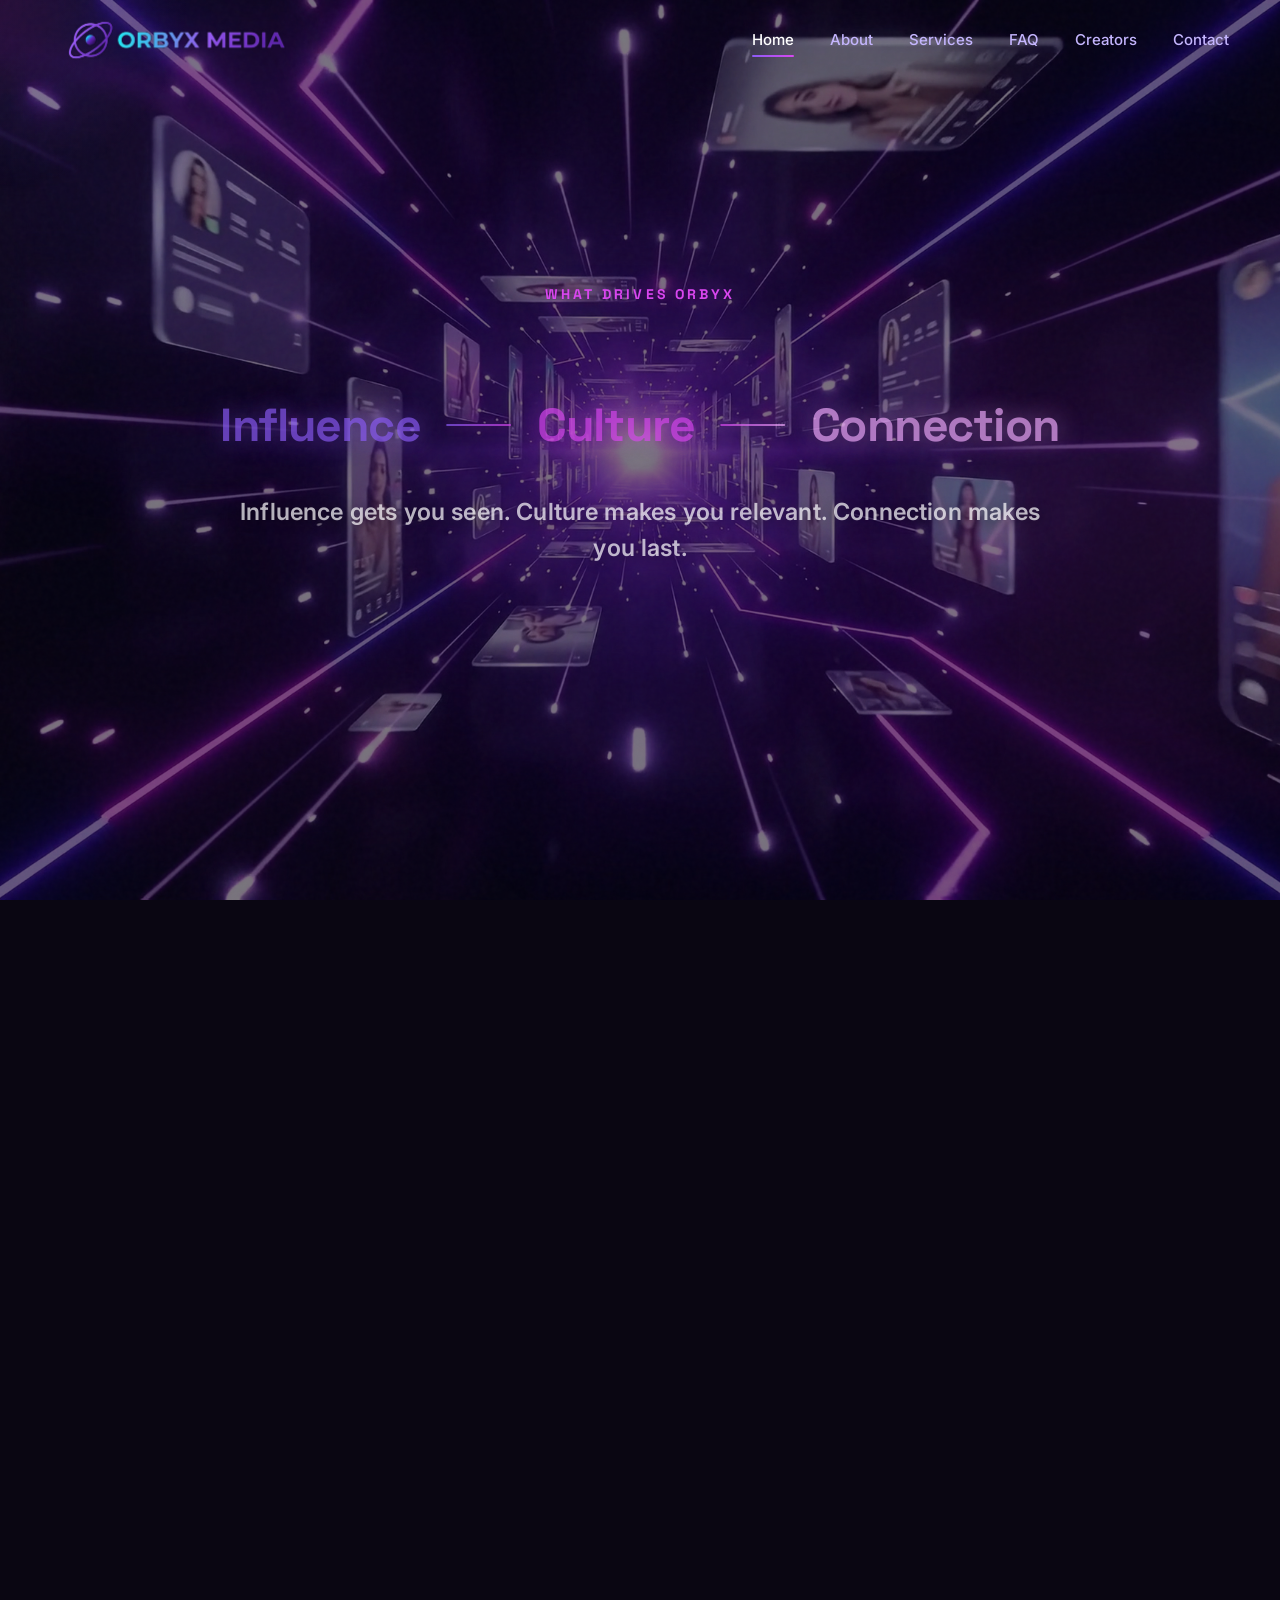
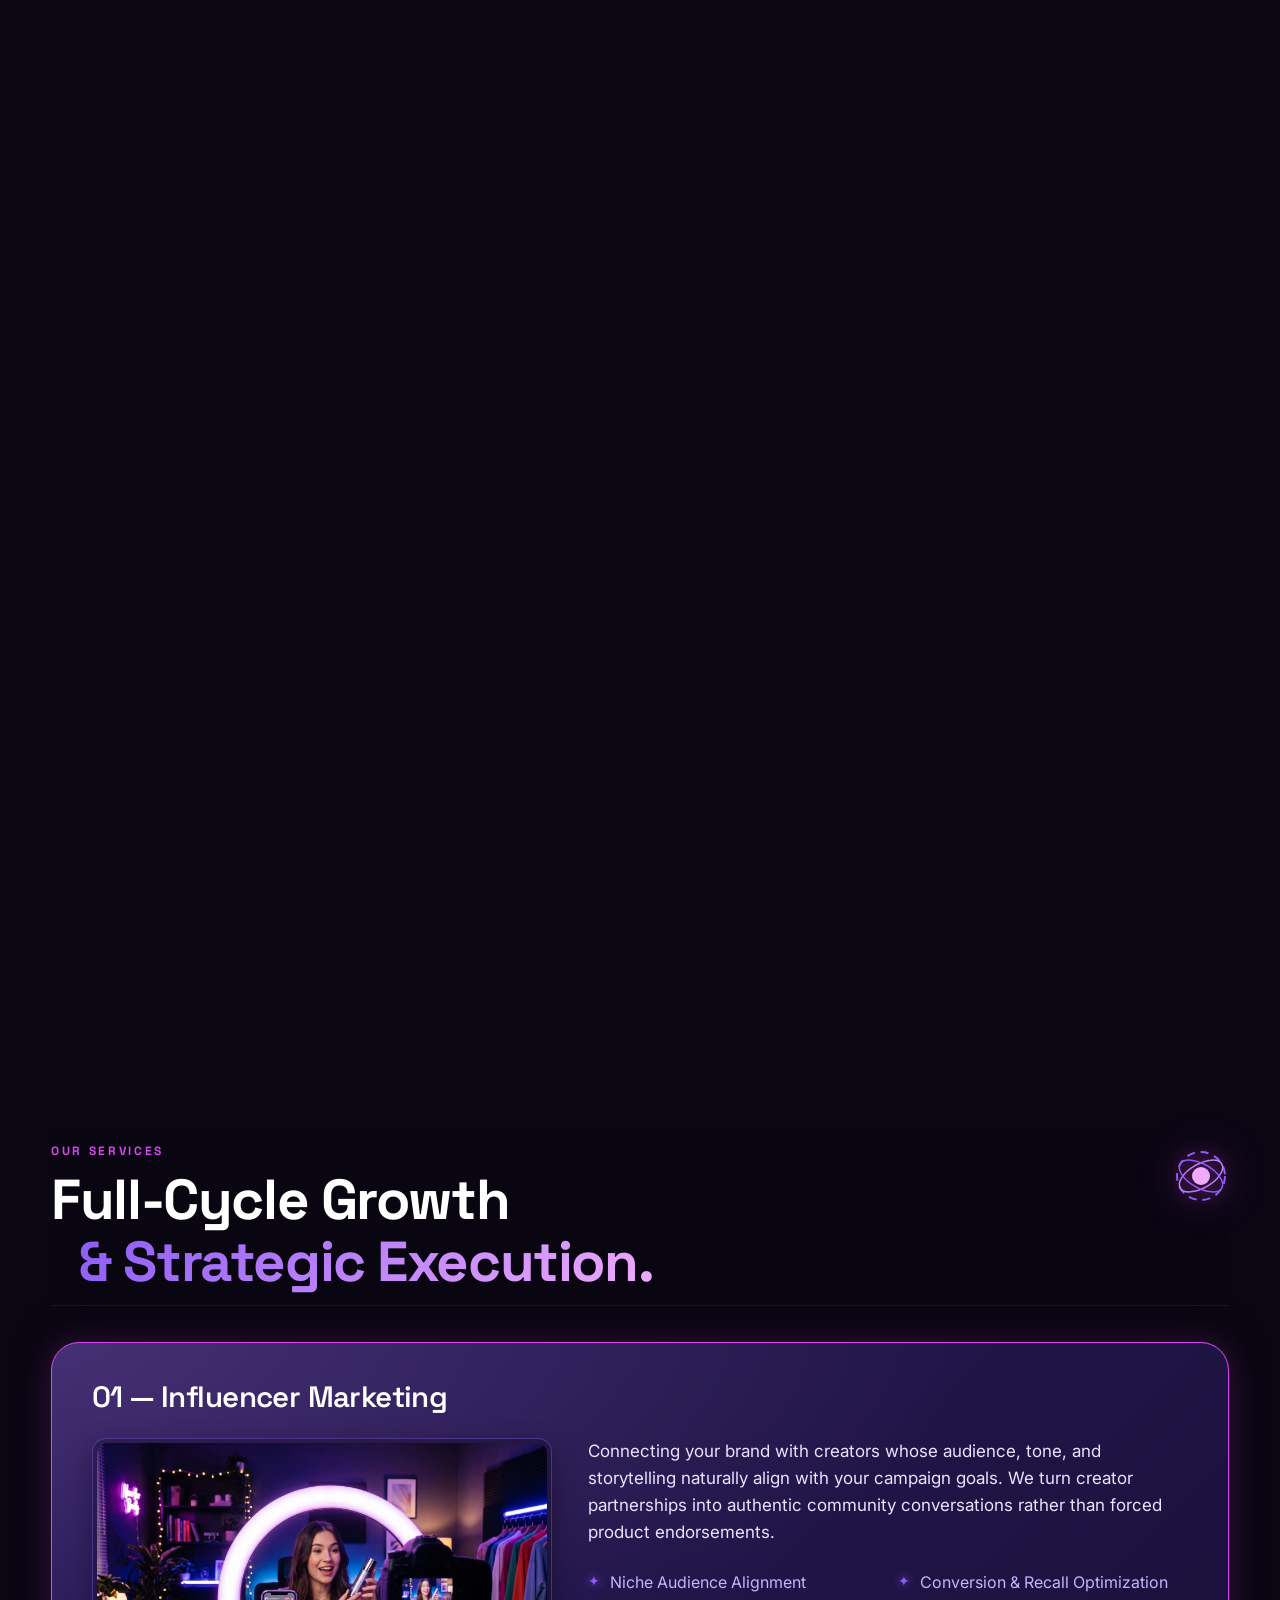
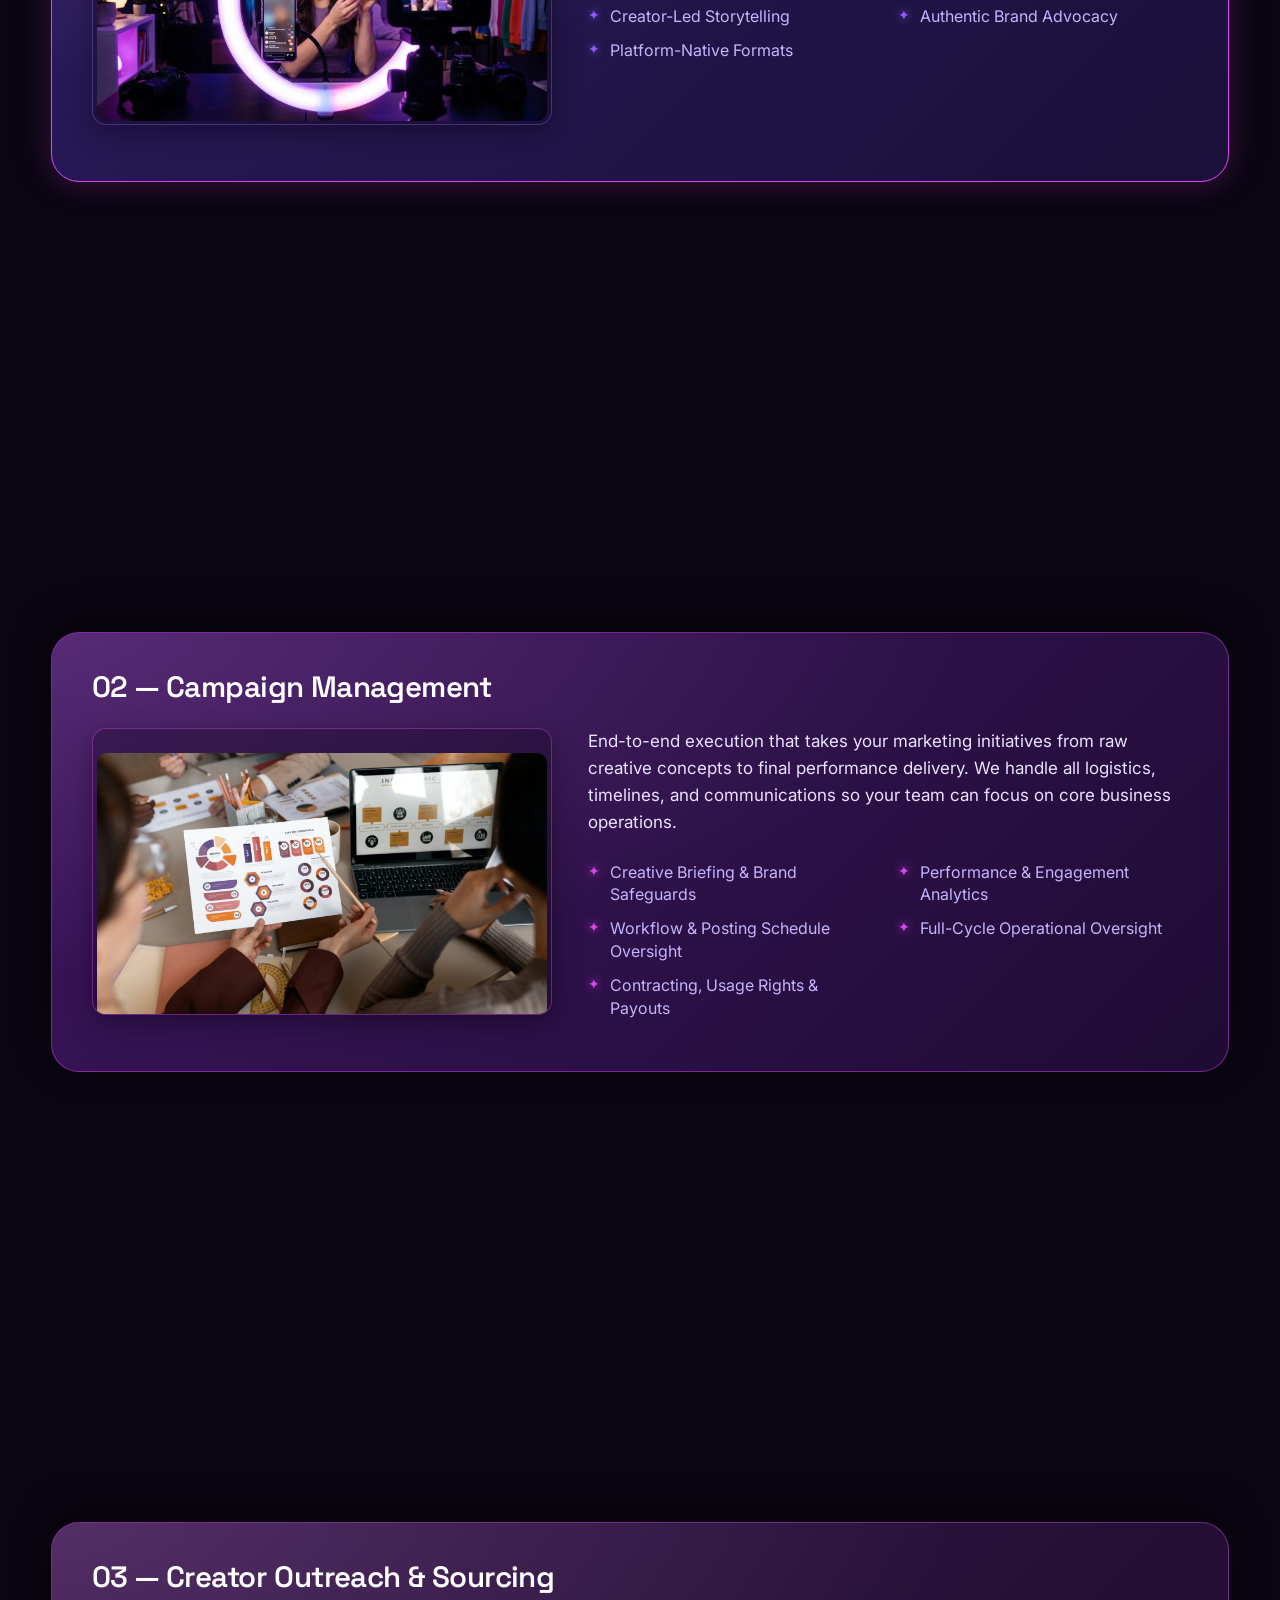
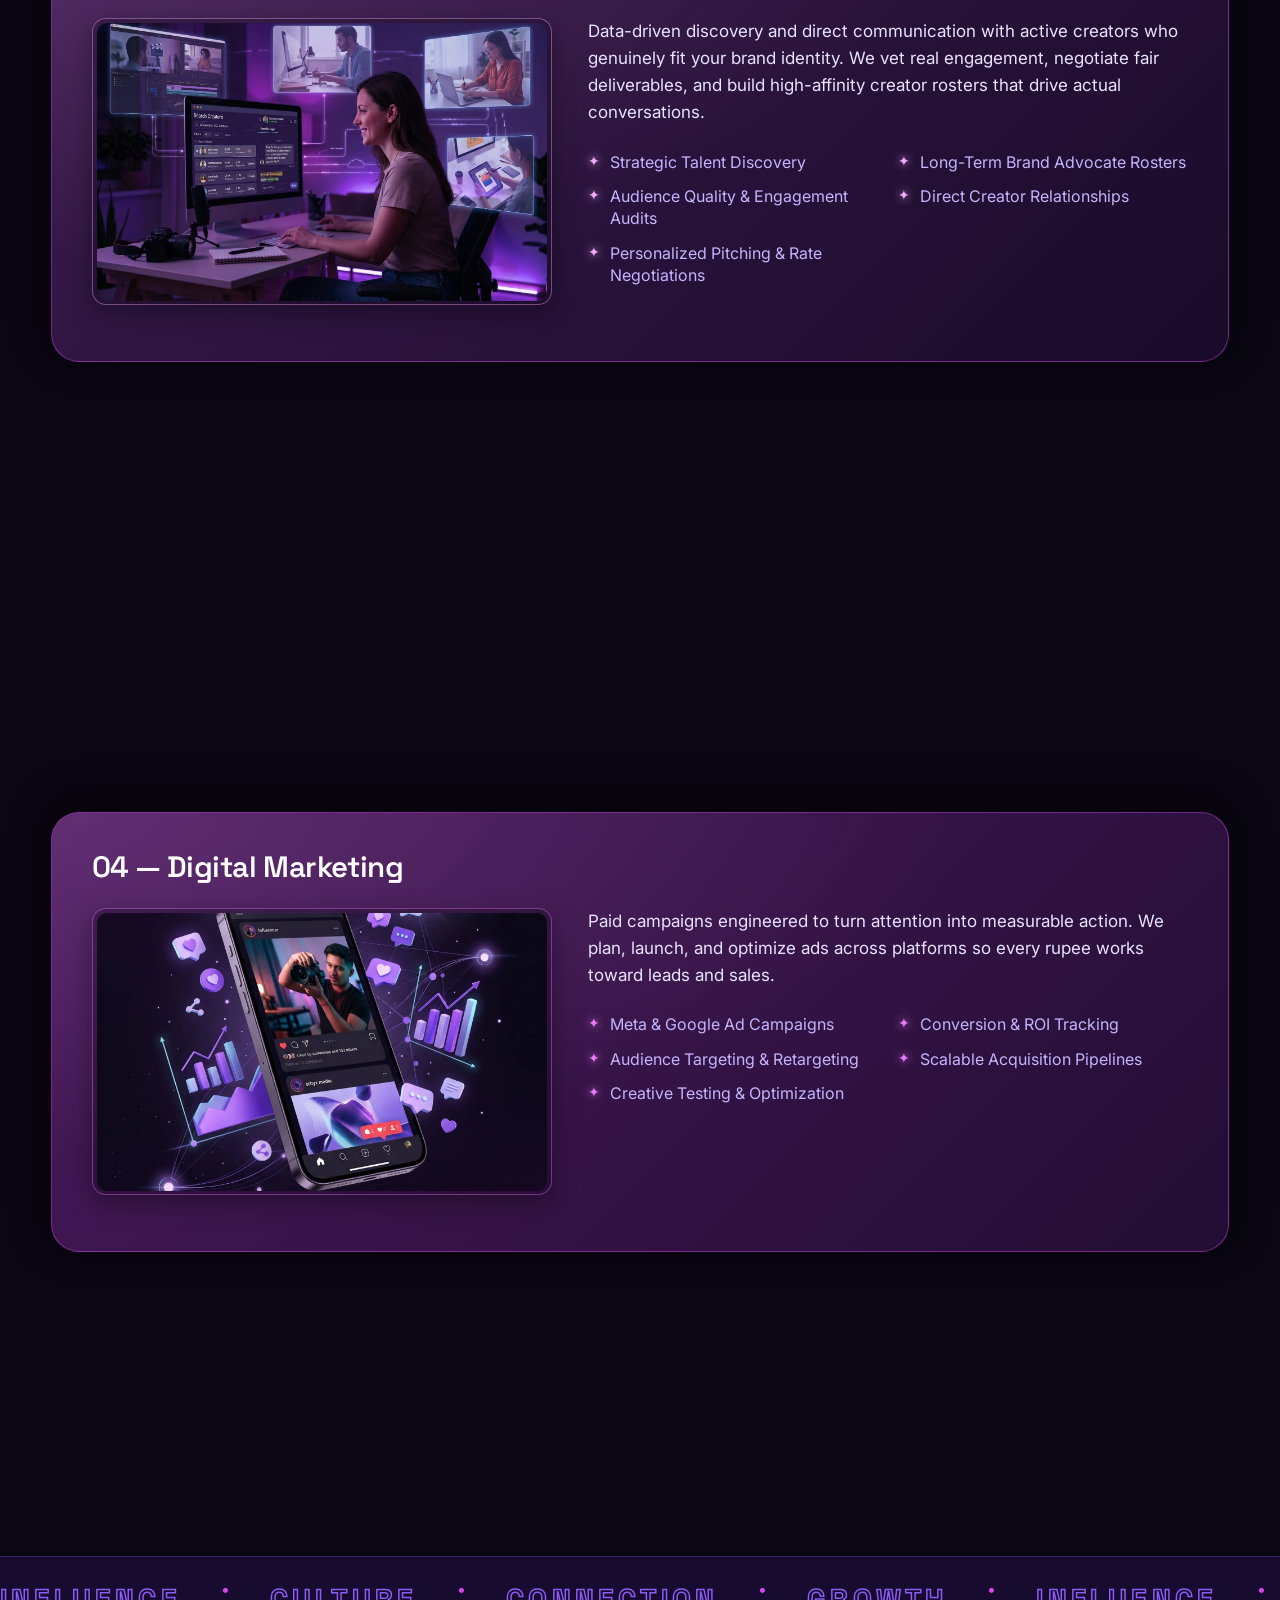
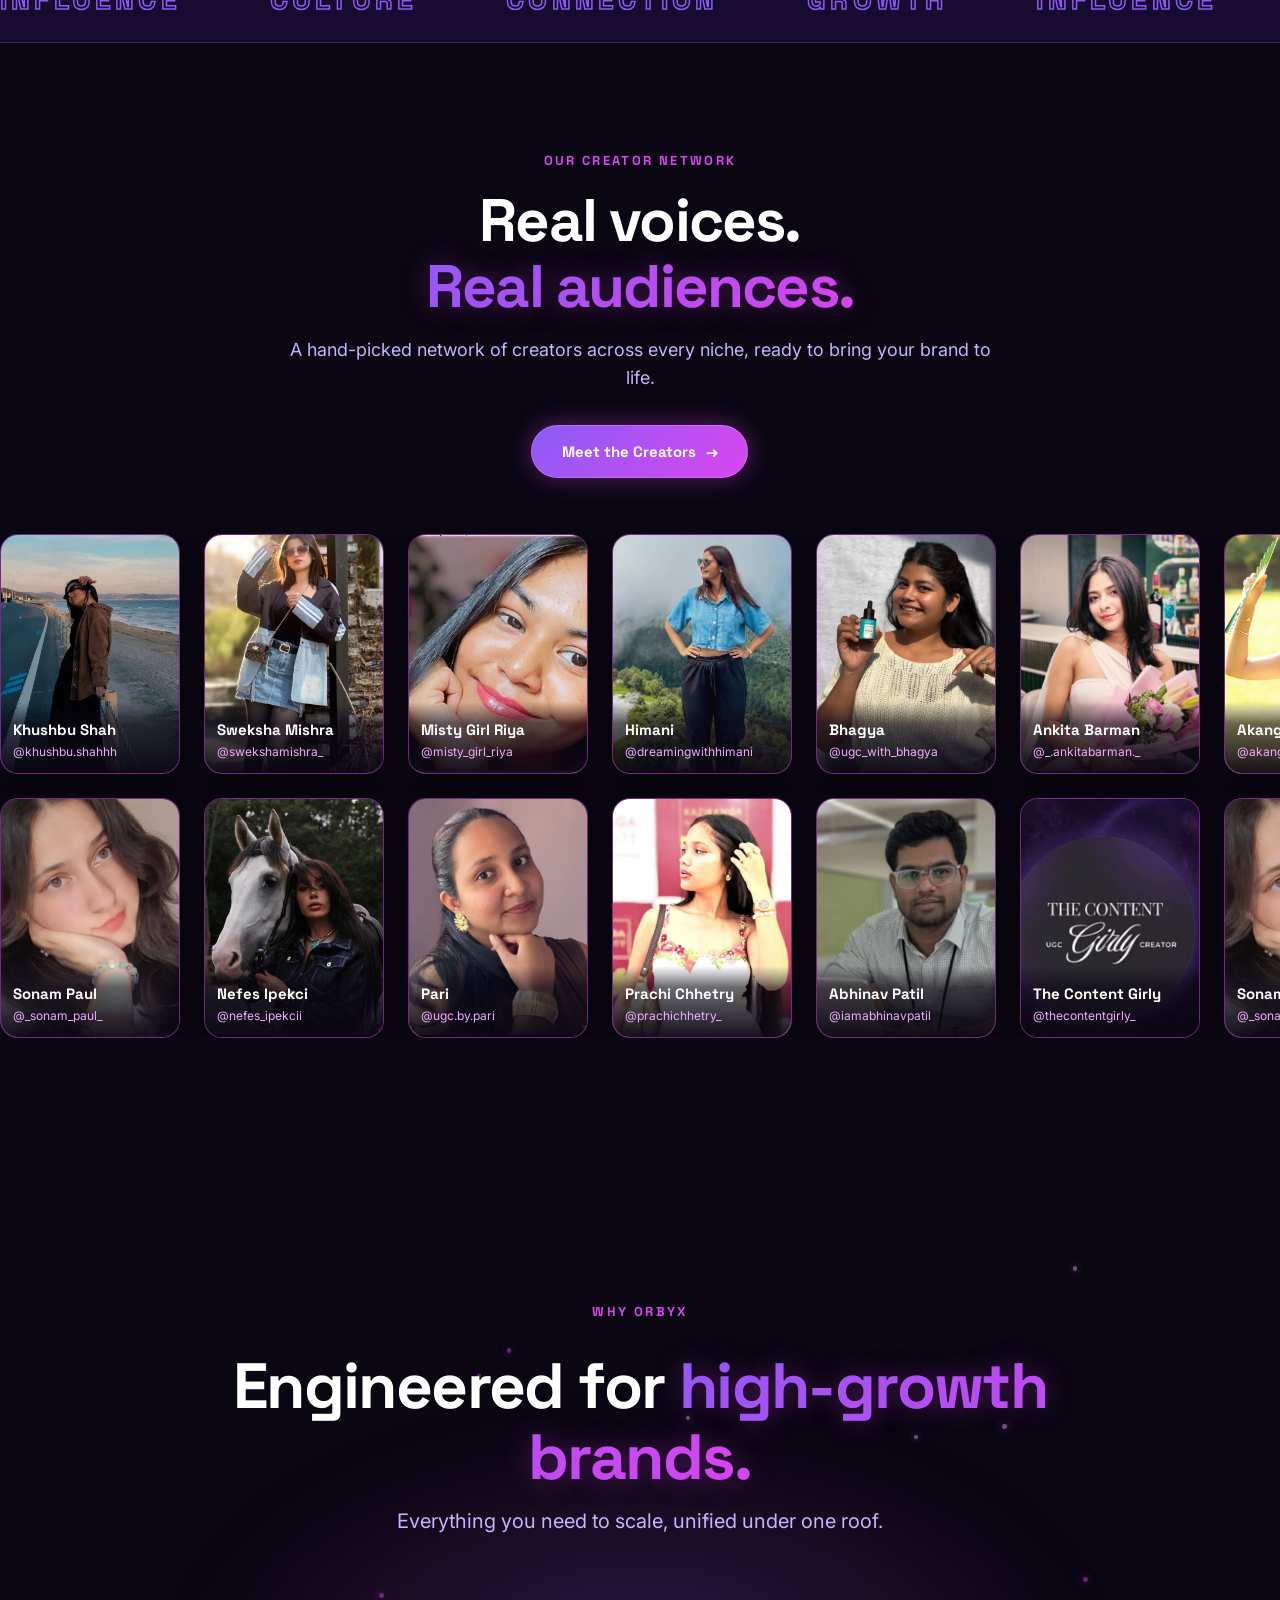
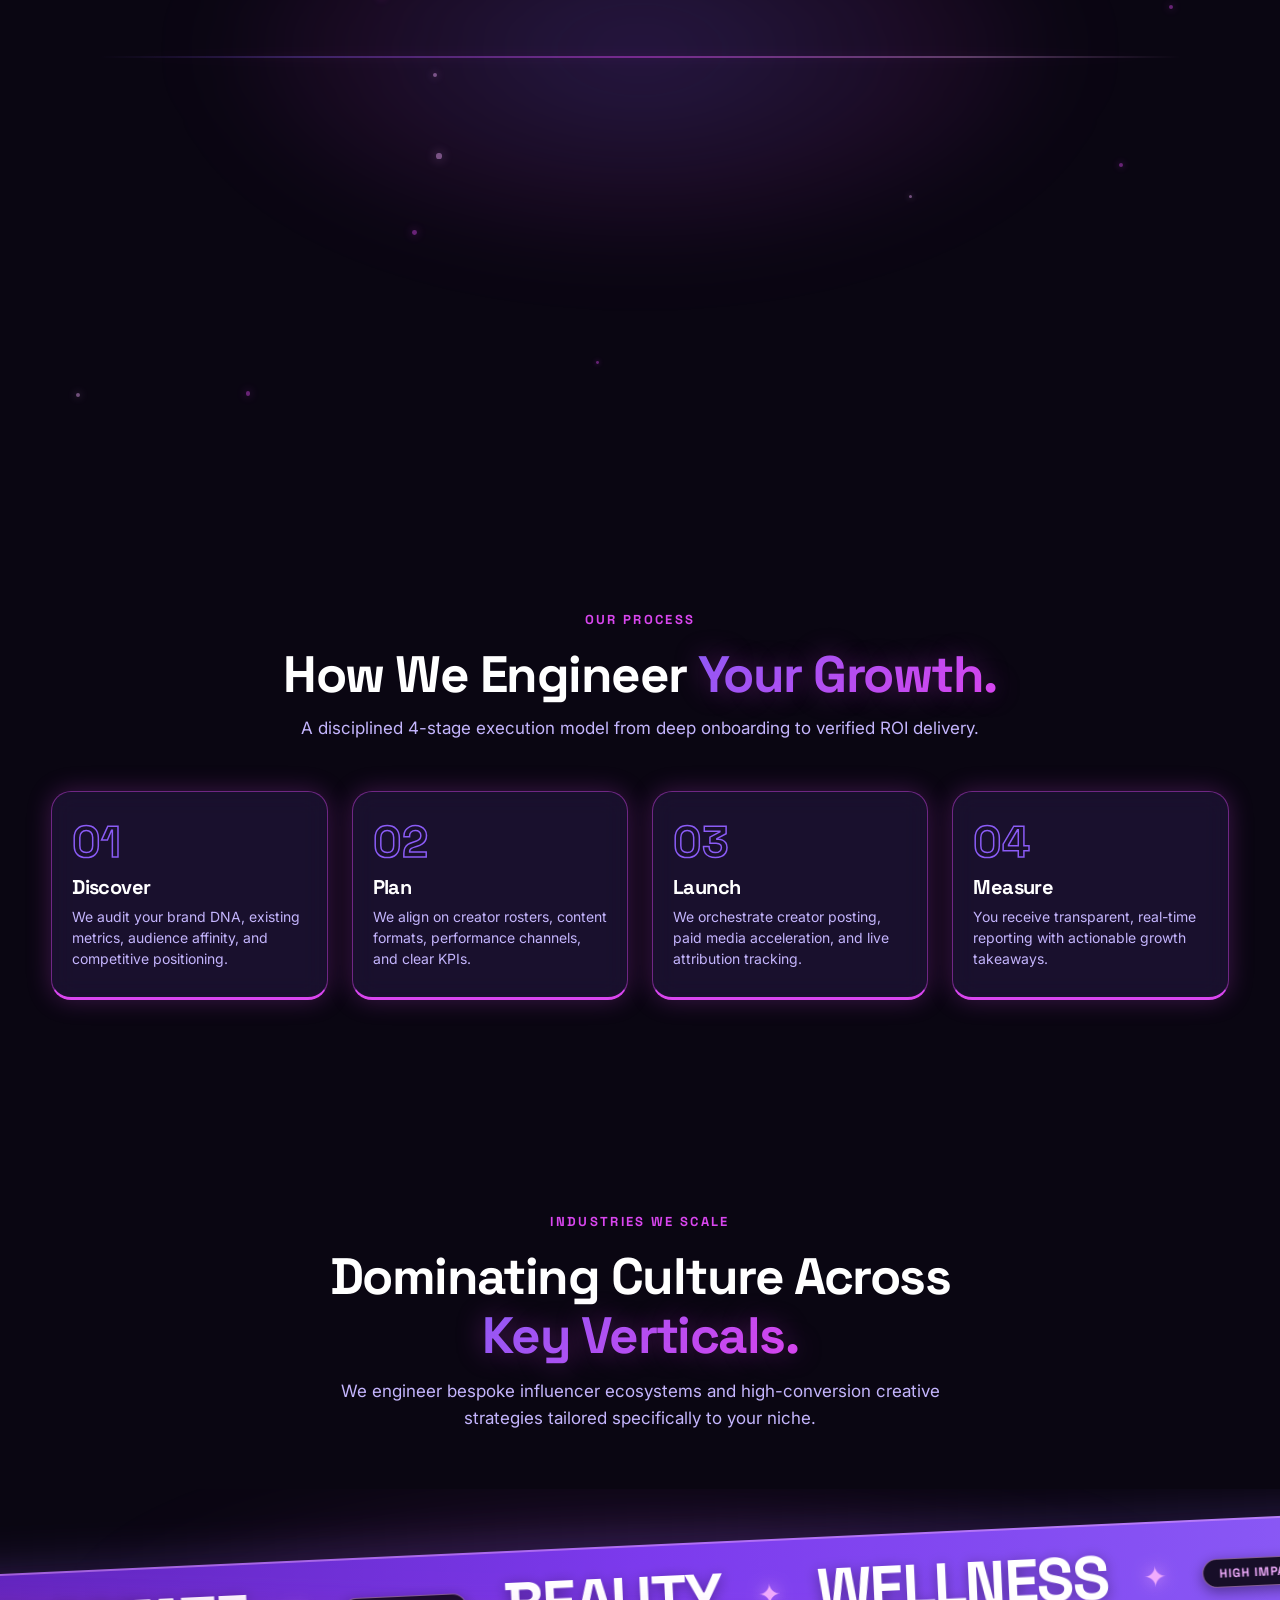
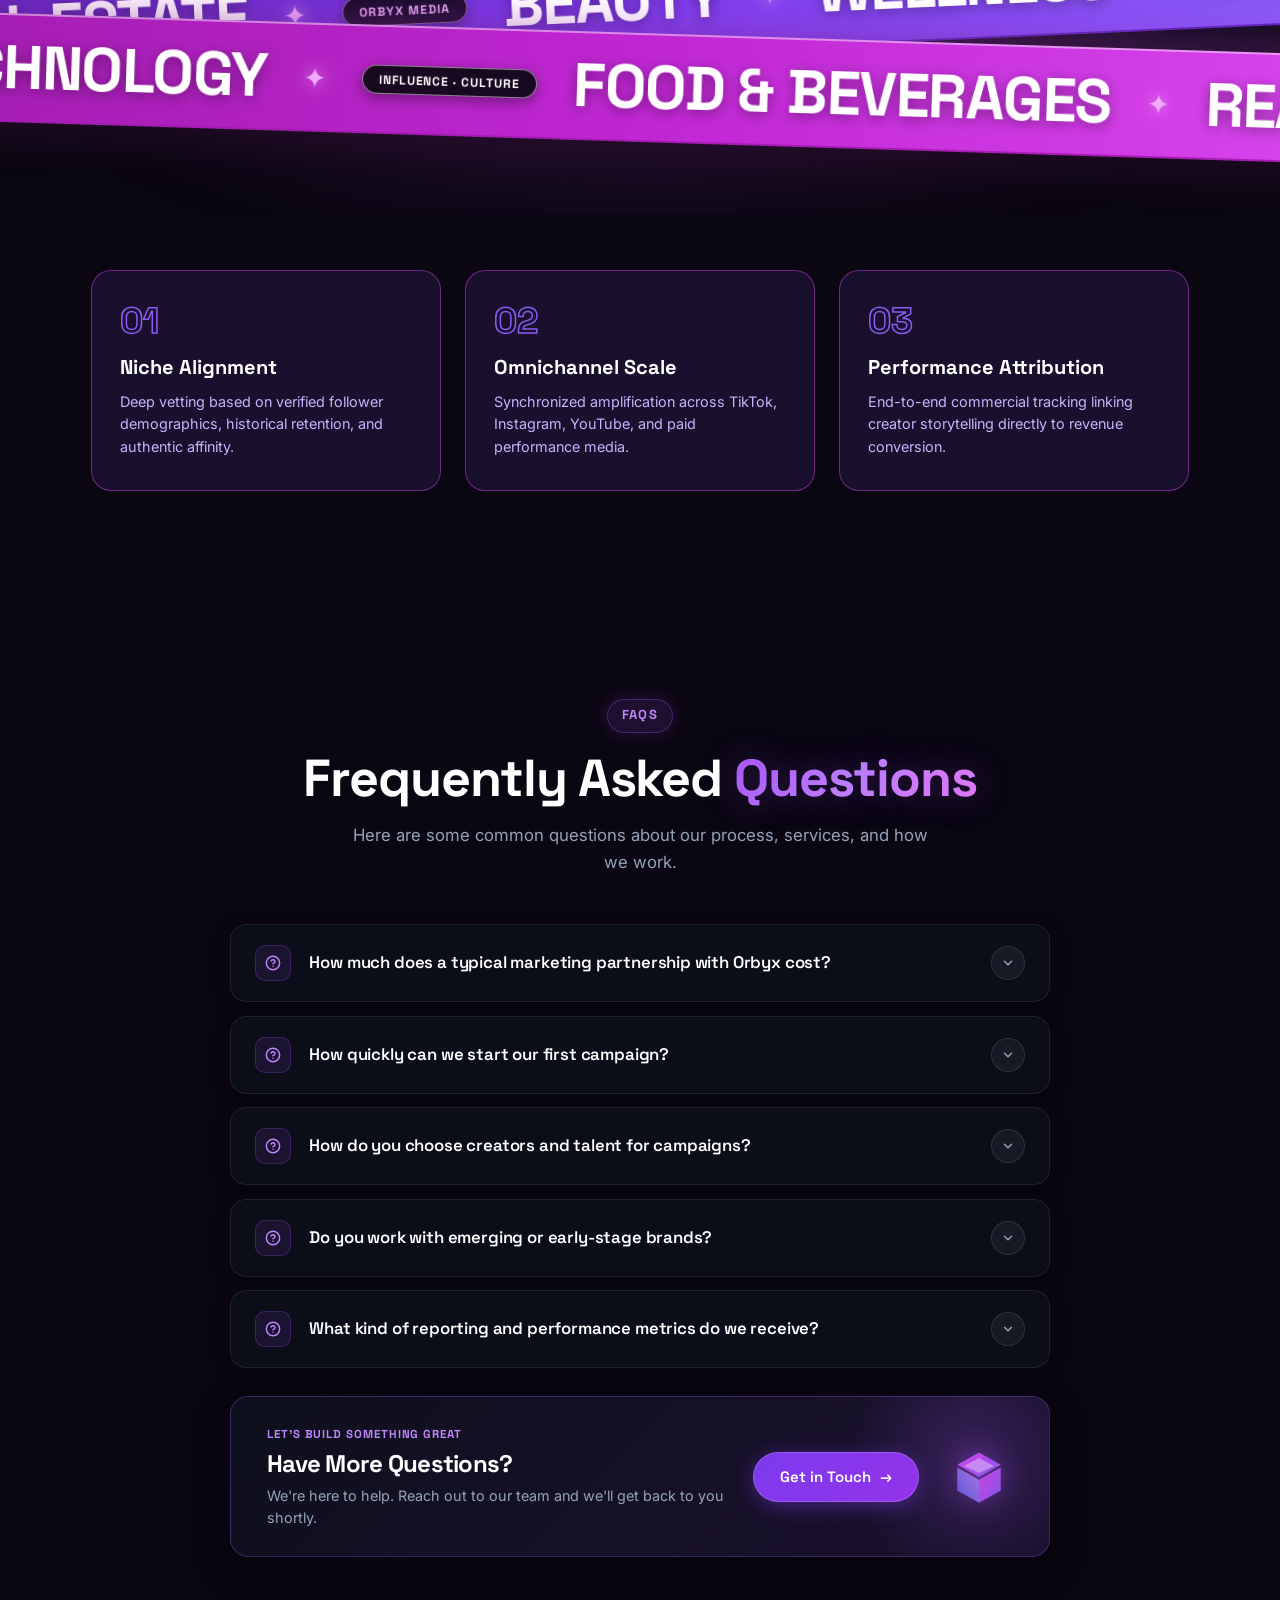
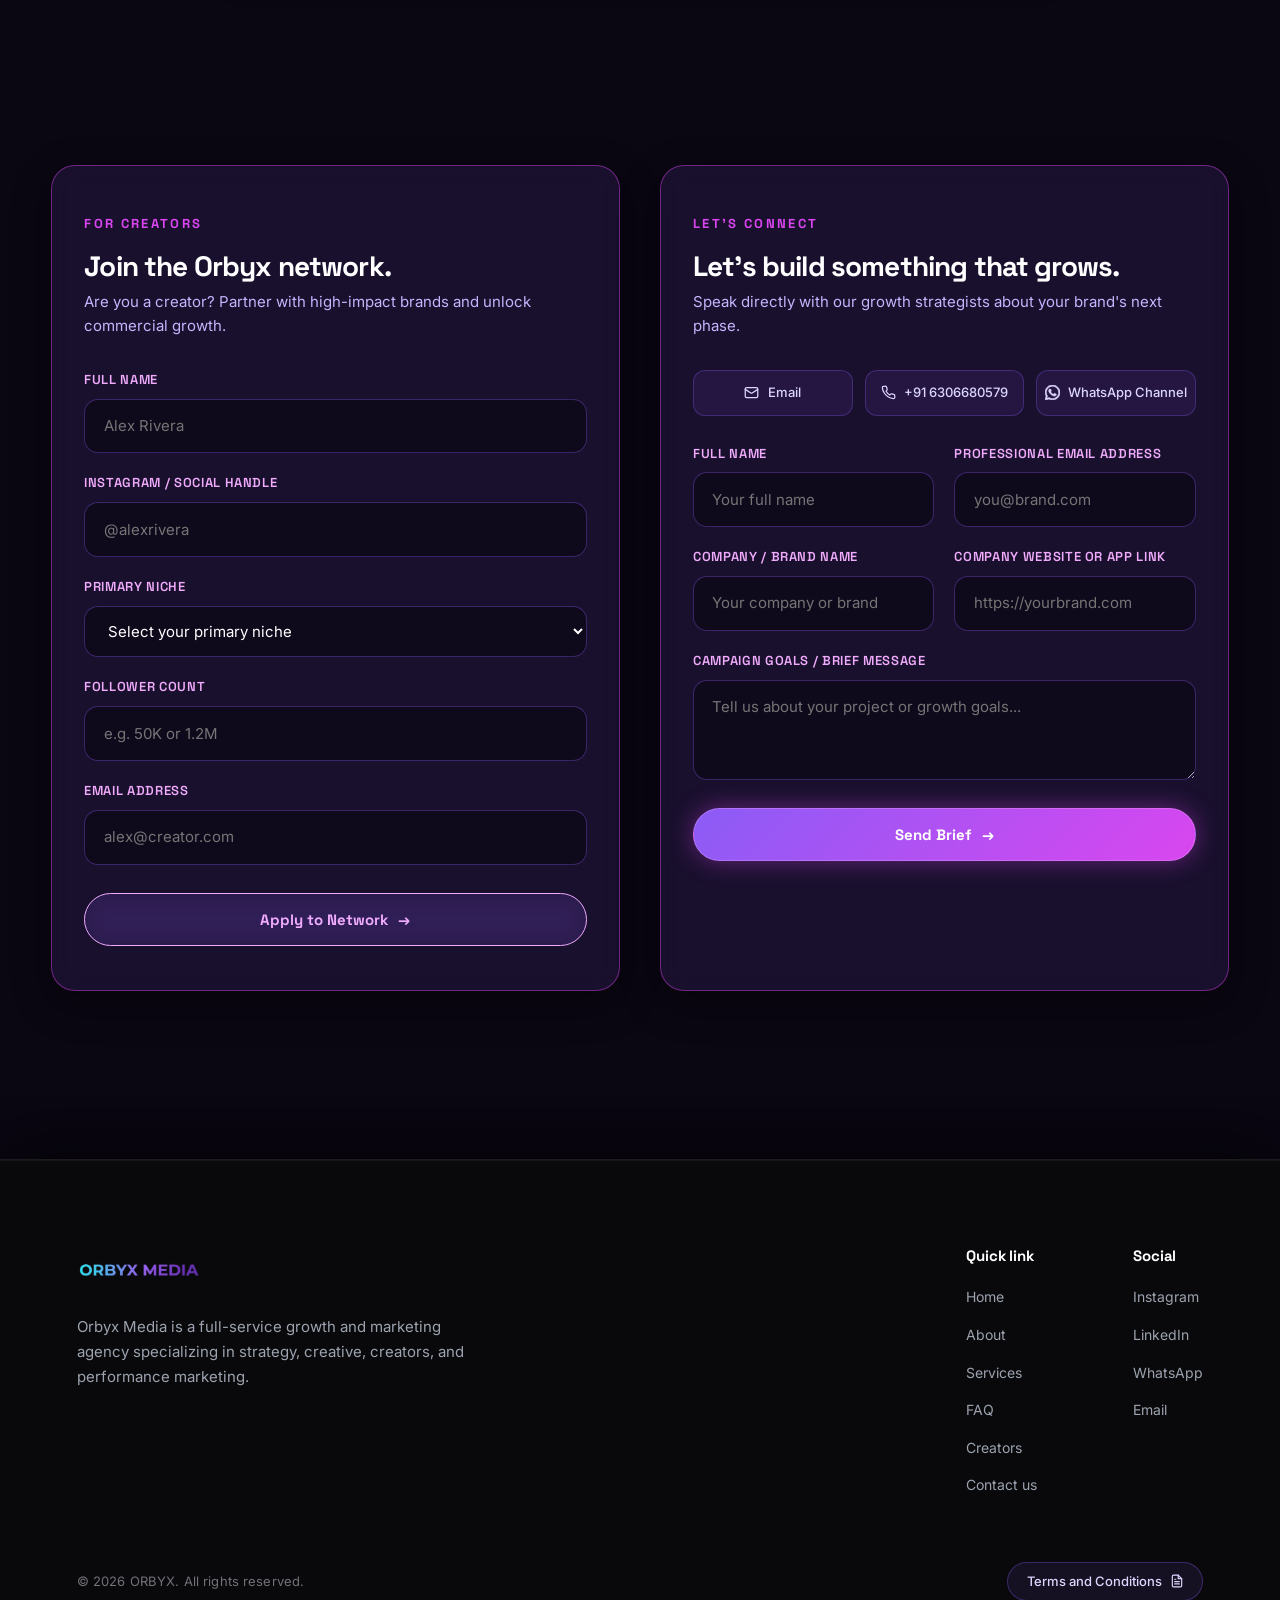
==== commit ea7e5911: "Form: remove platform and budget fields from Let's Connect form" ====
--- a/index.html
+++ b/index.html
@@ -1198,34 +1198,6 @@
                 </div>
               </div>
 
-              <div class="form-grid-2col">
-                <div class="form-group">
-                  <label for="b-platform">Primary Target Social Media Platform</label>
-                  <select id="b-platform" name="platform" class="form-select">
-                    <option value="" disabled selected>Select a platform</option>
-                    <option value="instagram">Instagram</option>
-                    <option value="youtube">YouTube</option>
-                    <option value="tiktok">TikTok</option>
-                    <option value="linkedin">LinkedIn</option>
-                    <option value="omnichannel">Multi-Platform / Omnichannel</option>
-                  </select>
-                </div>
-                <div class="form-group">
-                  <label for="b-budget">Estimated Campaign Budget</label>
-                  <select id="b-budget" name="budget" class="form-select" required>
-                    <option value="" disabled selected>Select your budget range</option>
-                    <option value="under-50k">Under ₹50,000</option>
-                    <option value="50k-150k">₹50,000 - ₹1,50,000</option>
-                    <option value="150k-500k">₹1,50,000 - ₹5,00,000</option>
-                    <option value="500k-plus">₹5,00,000+</option>
-                    <option value="custom">Custom (enter amount)</option>
-                  </select>
-                  <div id="b-budget-custom-wrap" style="display: none; margin-top: 0.5rem;">
-                    <input type="text" id="b-budget-custom" name="custom_budget" class="form-input"
-                      placeholder="Enter custom amount in ₹ (e.g. ₹10,00,000)">
-                  </div>
-                </div>
-              </div>
 
               <div class="form-group">
                 <label for="b-message">Campaign Goals / Brief Message</label>
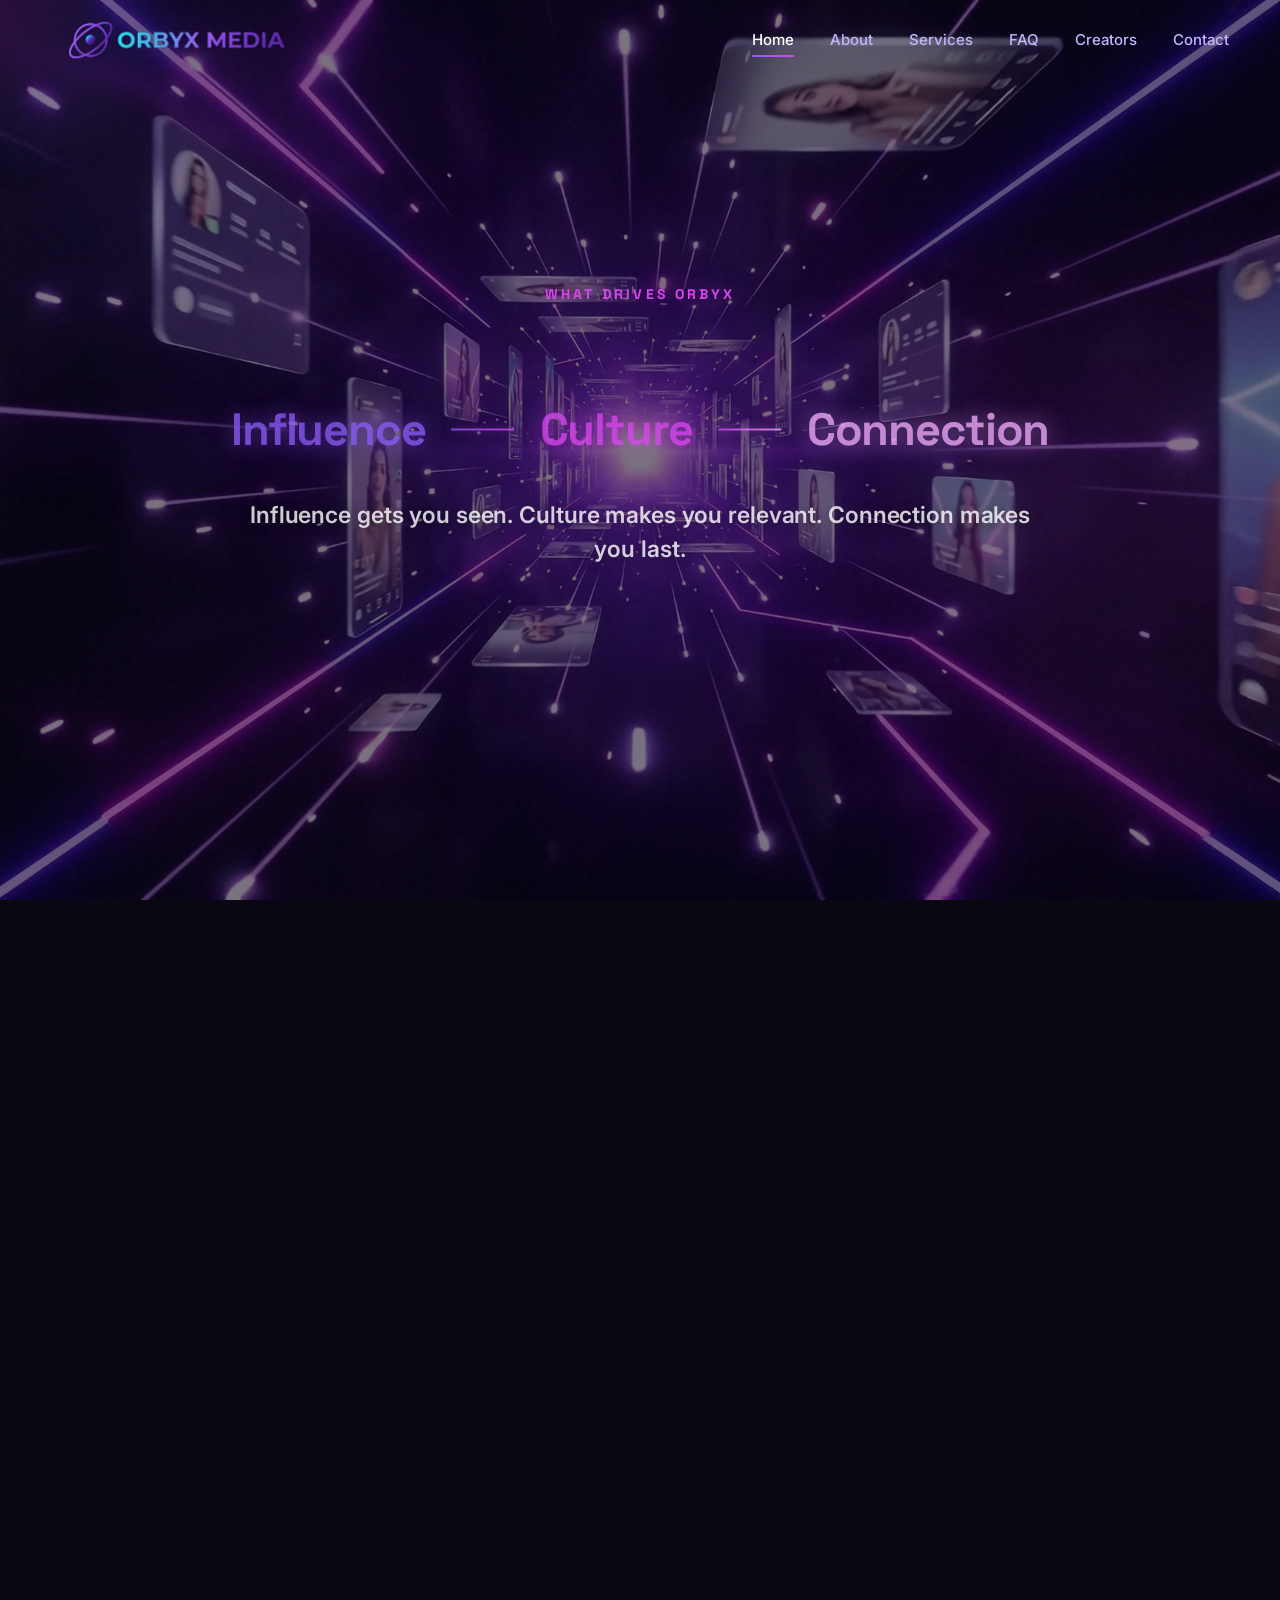
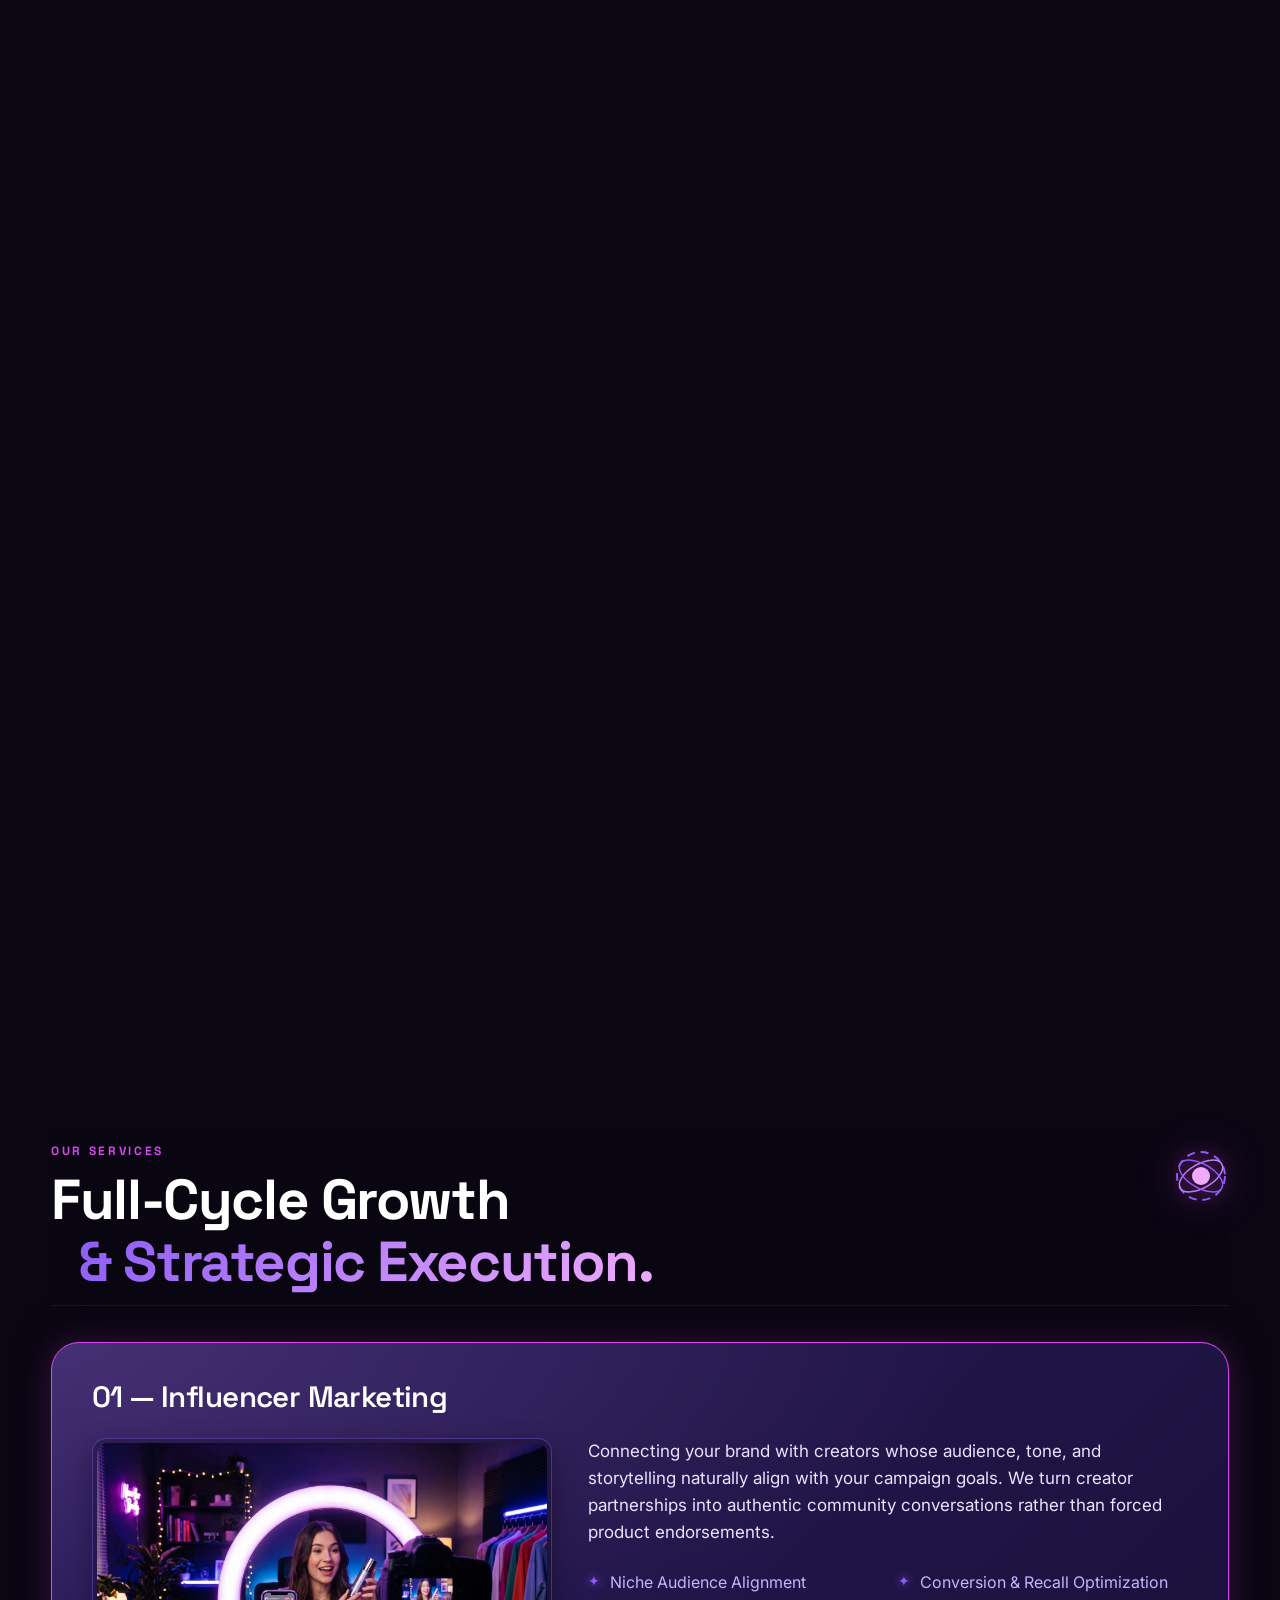
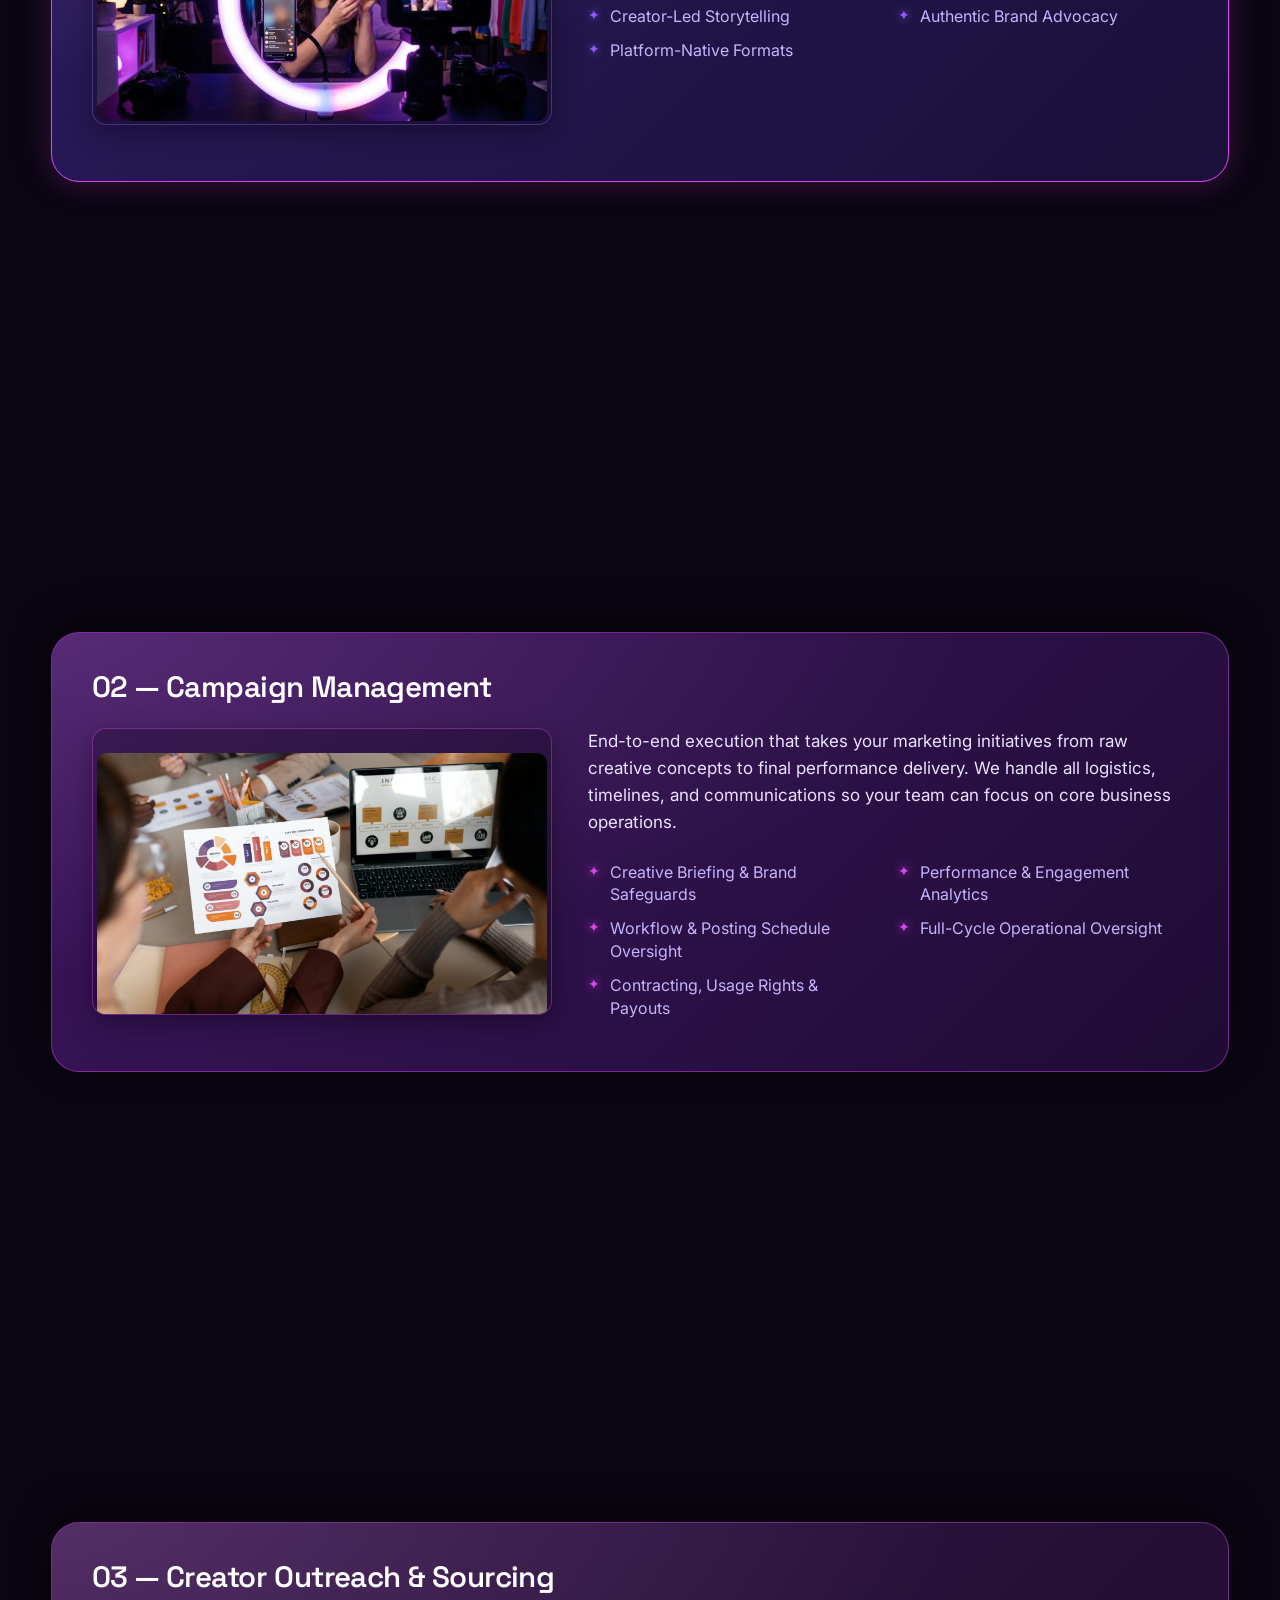
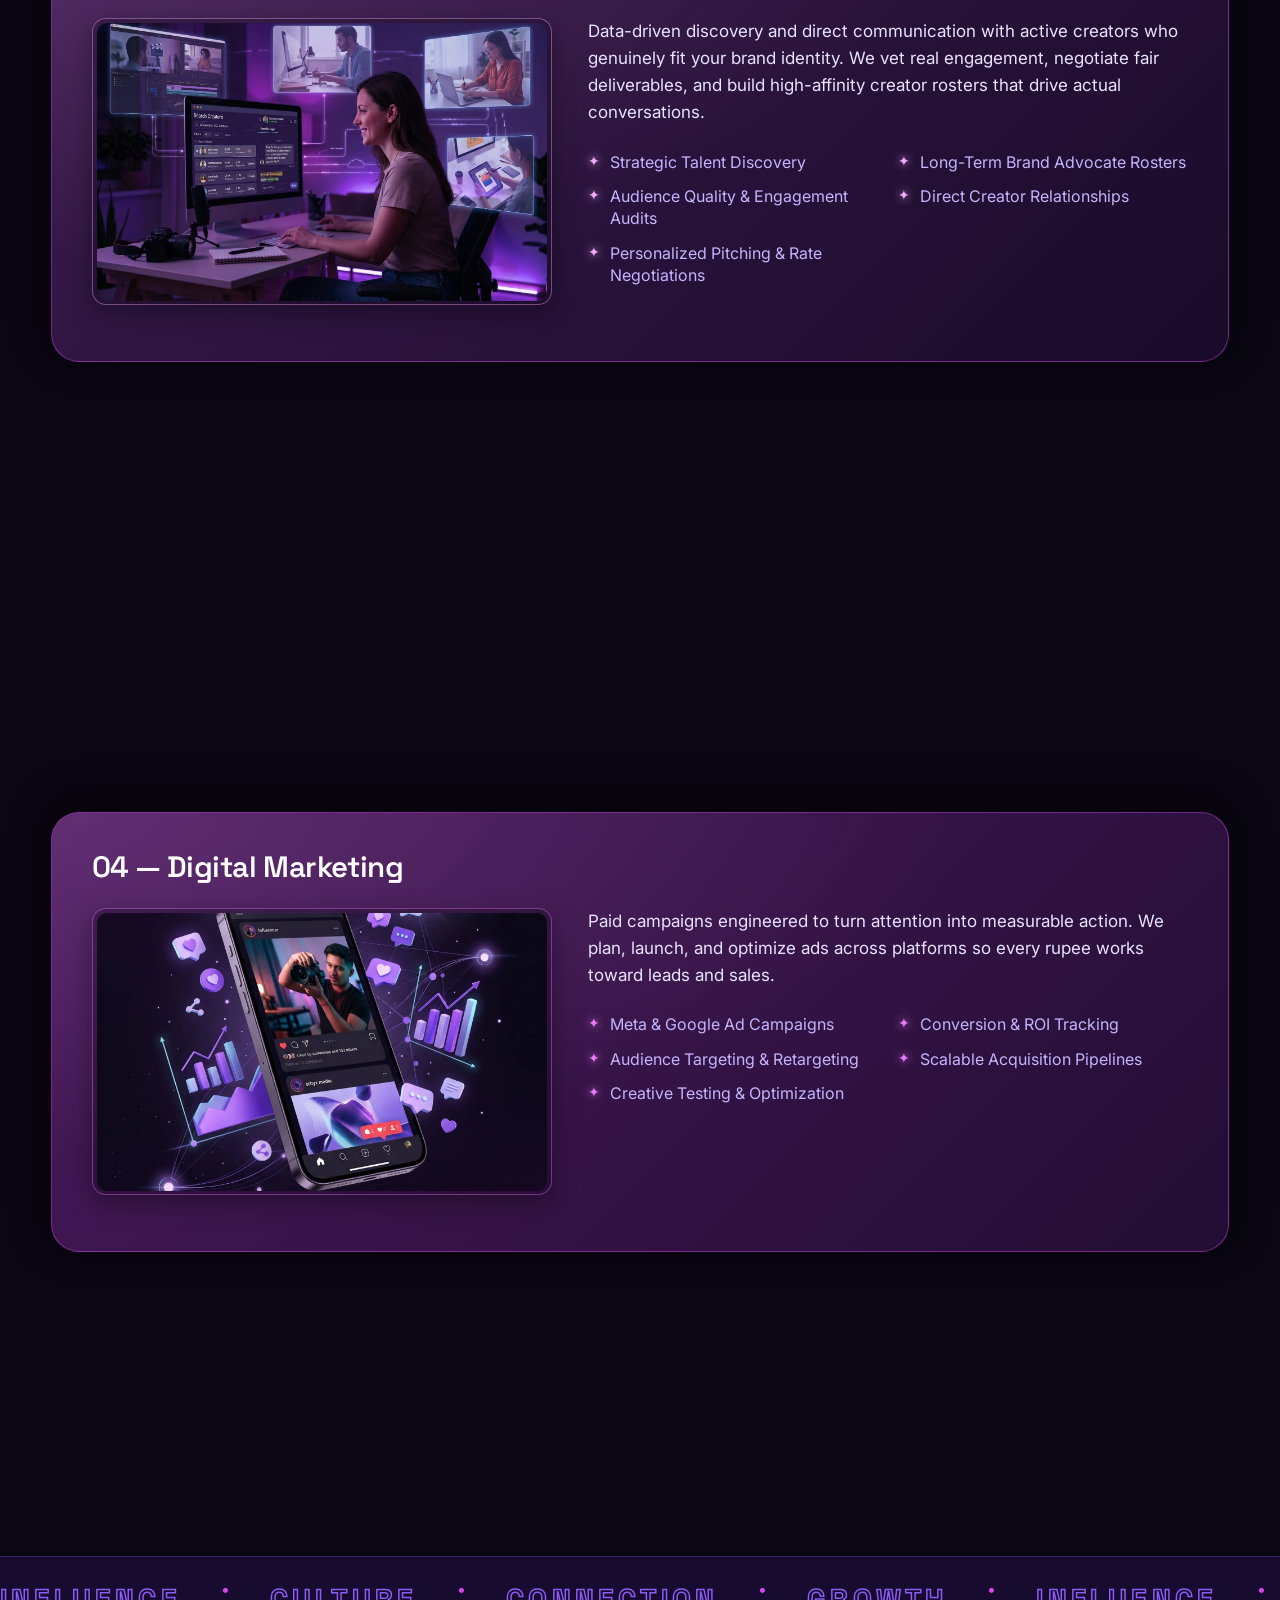
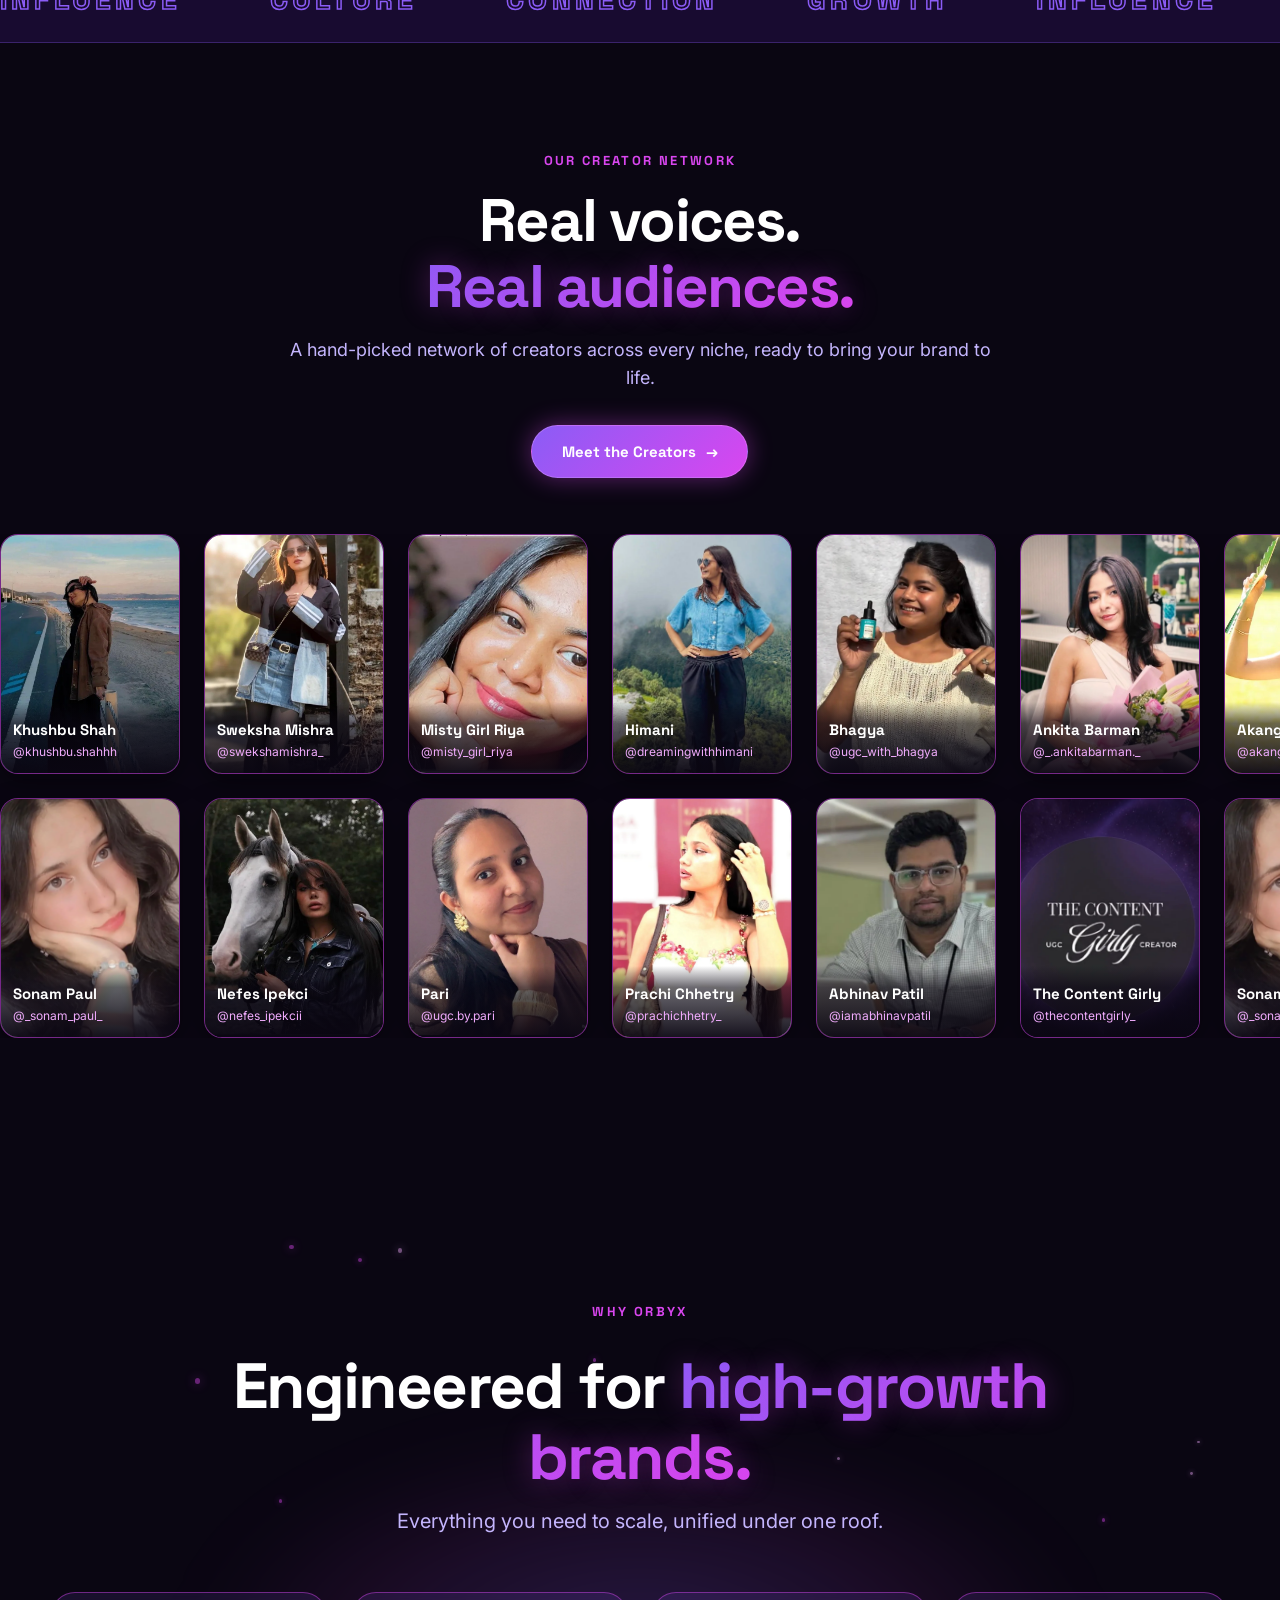
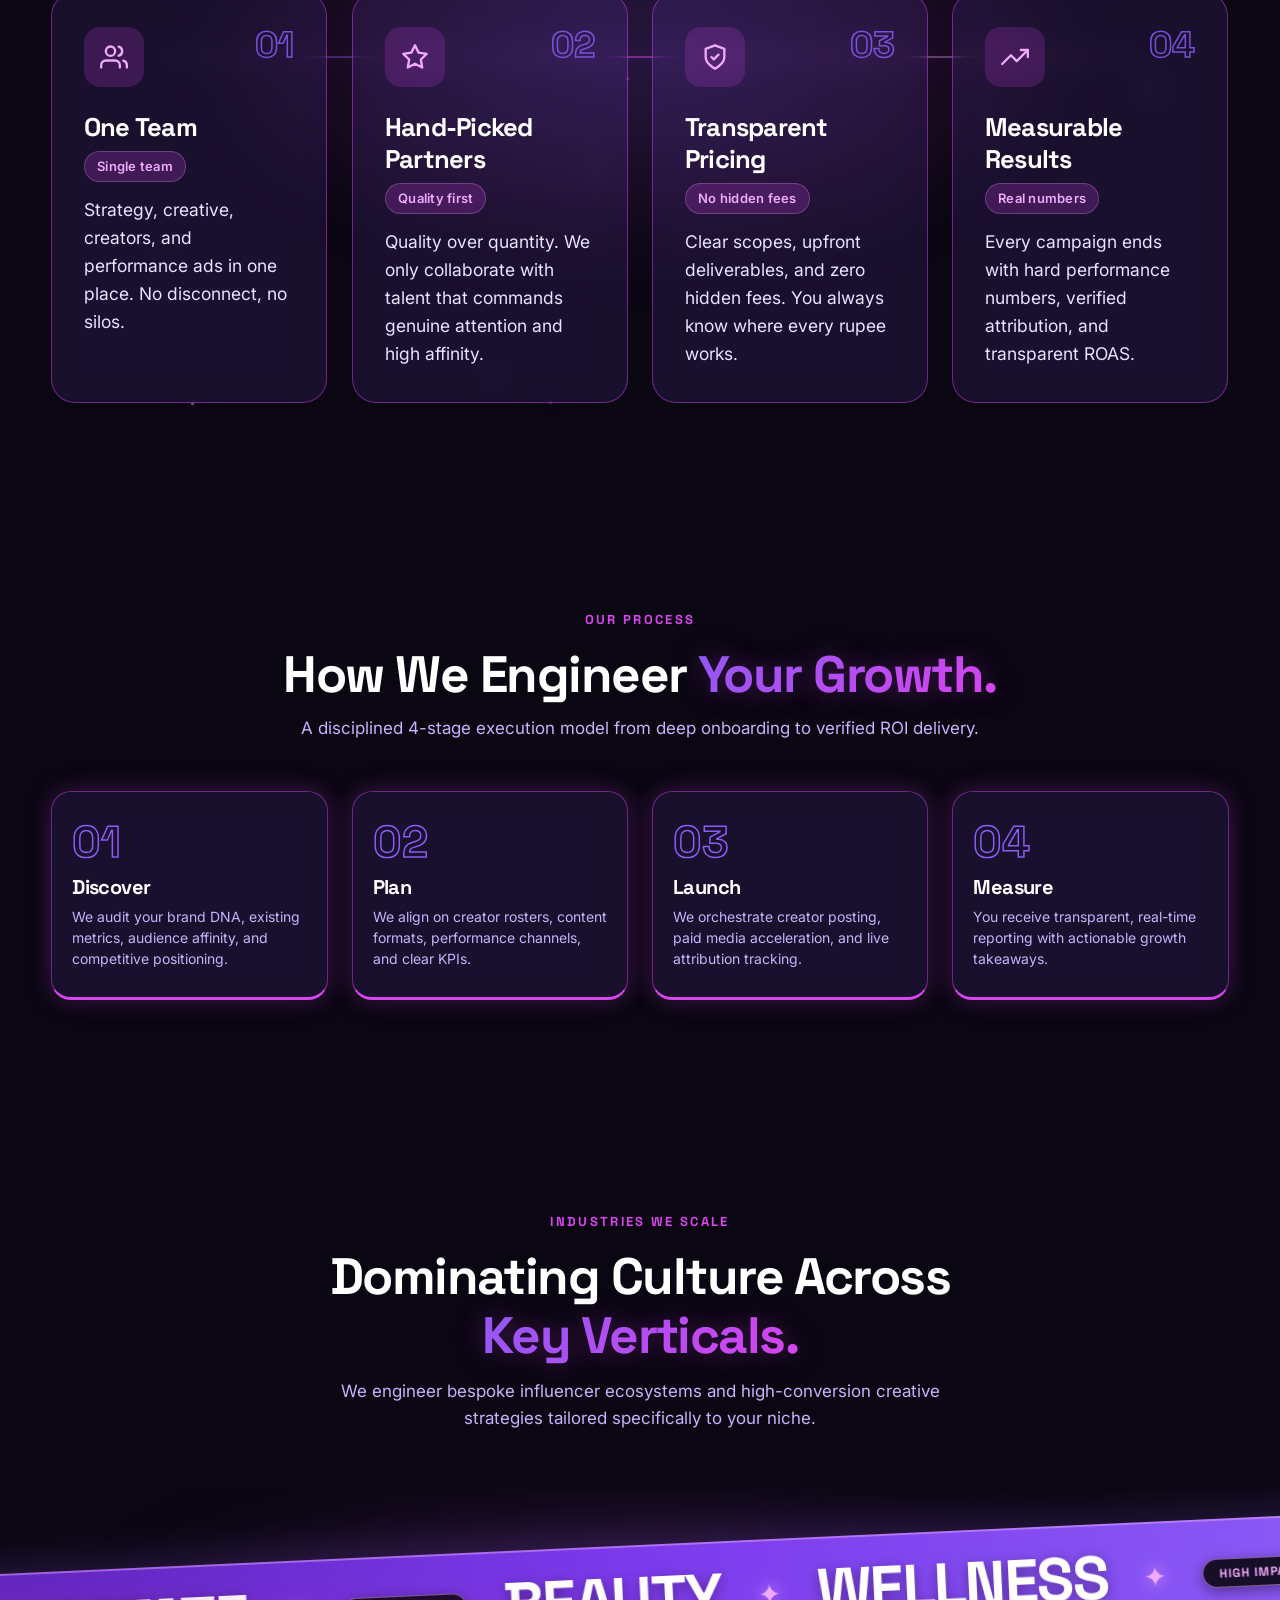
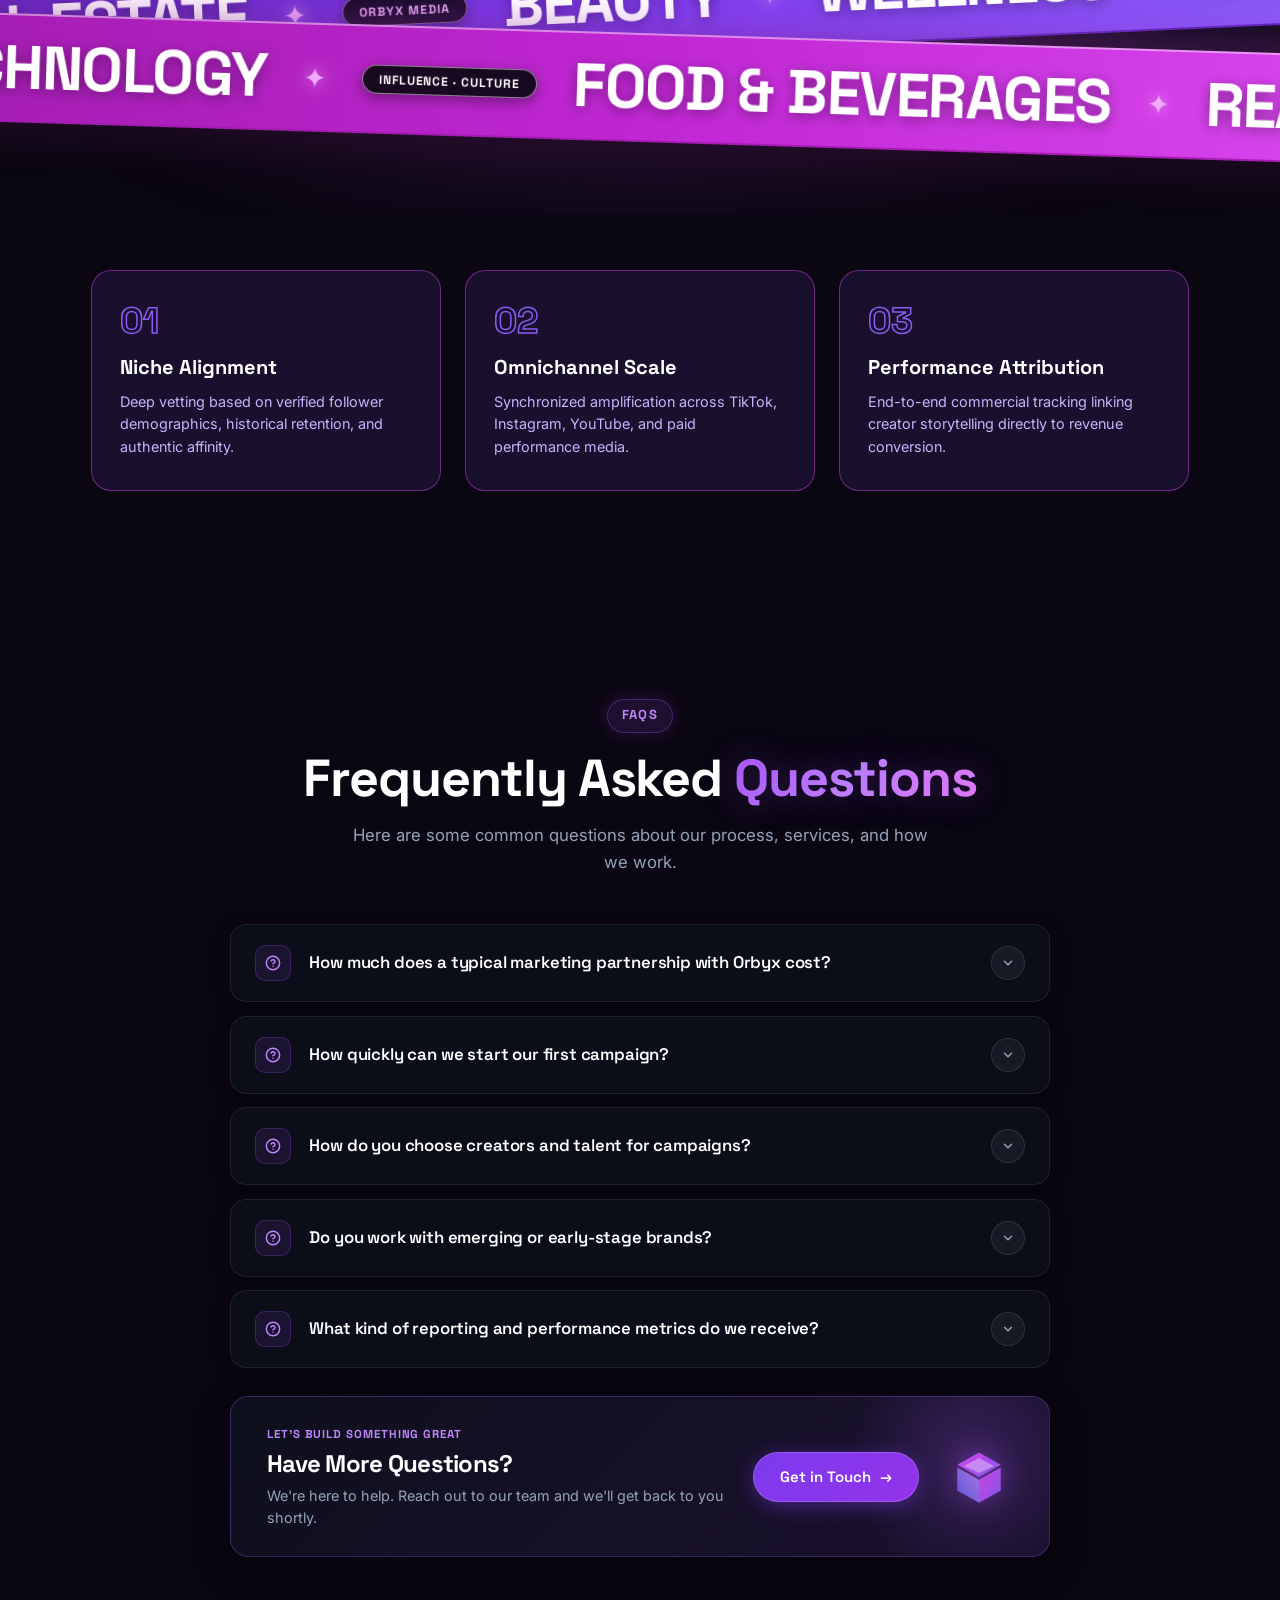
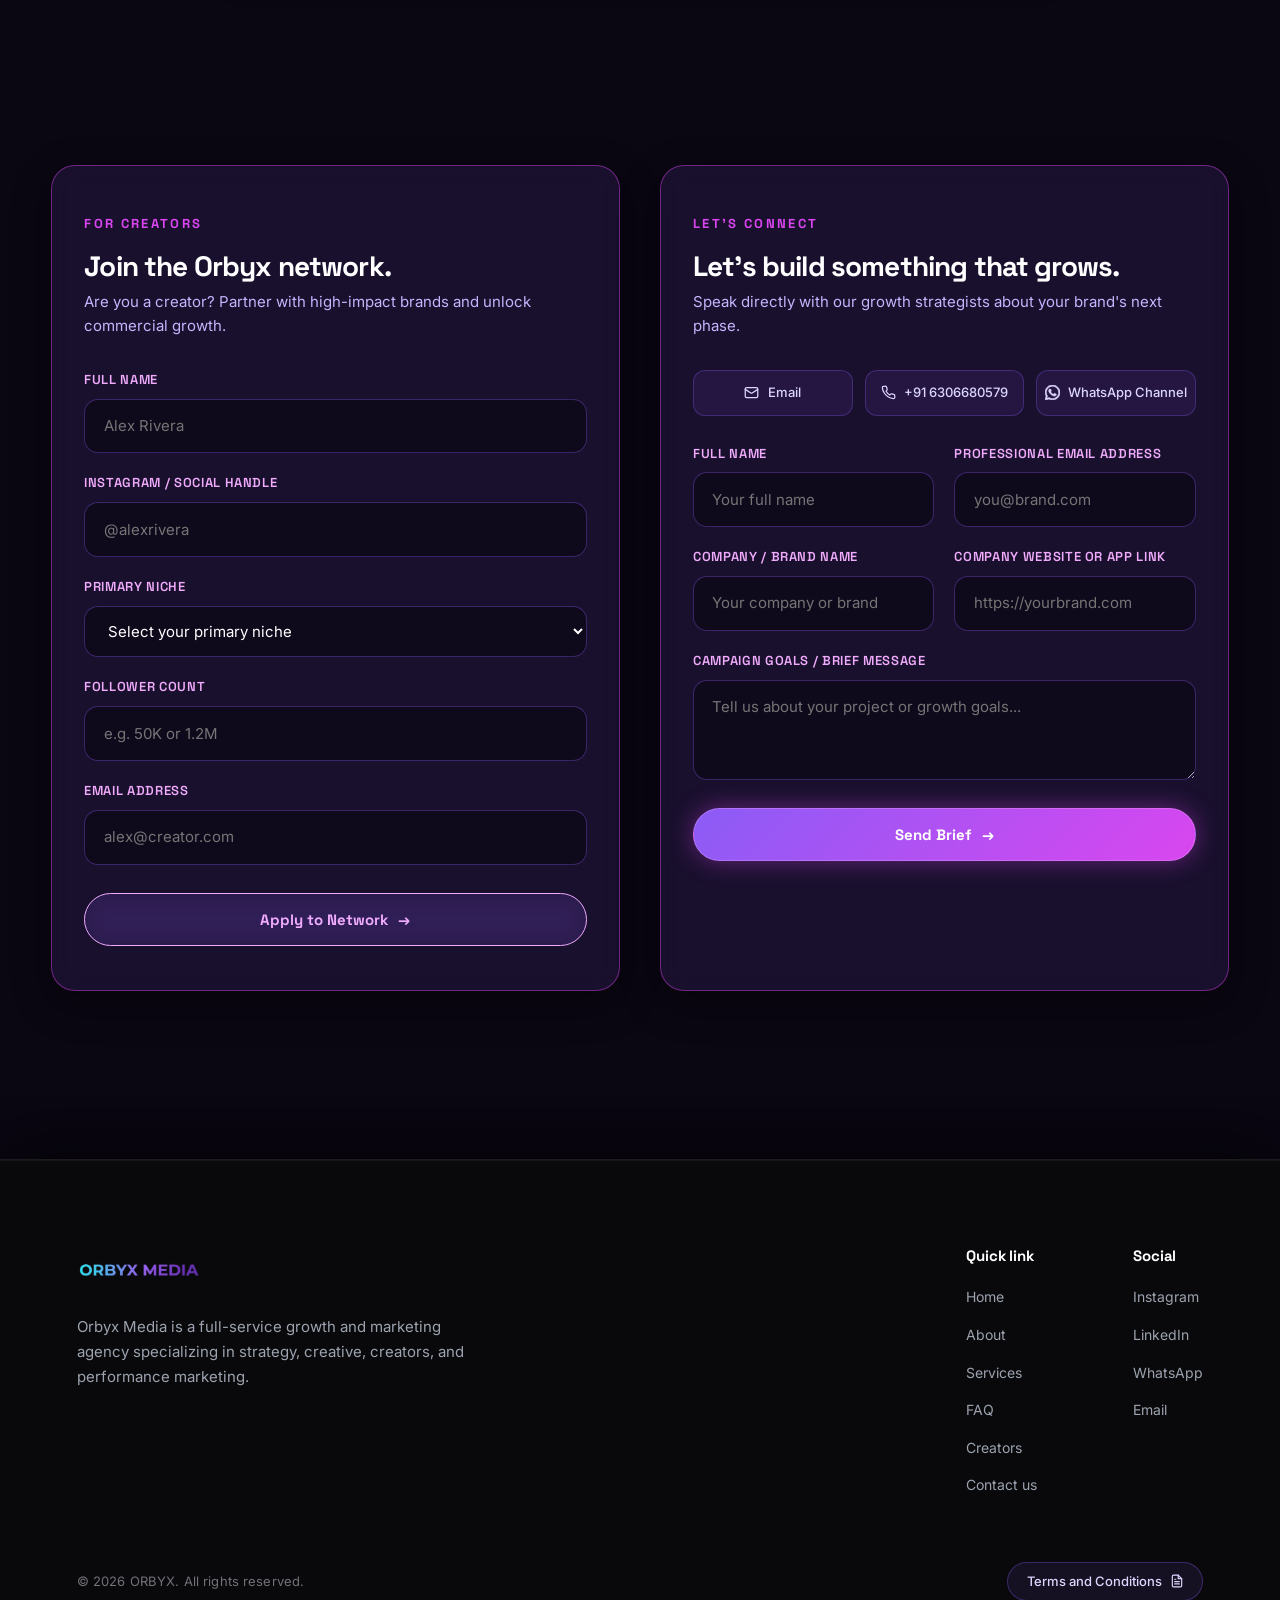
==== commit ae176b16: "SEO: update og-image to new branded visual and remove obsolete PNG" ====
--- a/index.html
+++ b/index.html
@@ -34,8 +34,8 @@
   <meta property="og:image" content="https://www.orbyxmedia.in/og-image.jpg">
   <meta property="og:image:secure_url" content="https://www.orbyxmedia.in/og-image.jpg">
   <meta property="og:image:type" content="image/jpeg">
-  <meta property="og:image:width" content="1200">
-  <meta property="og:image:height" content="630">
+  <meta property="og:image:width" content="1024">
+  <meta property="og:image:height" content="571">
   <meta property="og:image:alt" content="Orbyx Media - Ads buy Attention, Culture earns it">
 
   <!-- Twitter -->
@@ -74,8 +74,8 @@
         "primaryImageOfPage": {
           "@type": "ImageObject",
           "url": "https://www.orbyxmedia.in/og-image.jpg",
-          "width": 1200,
-          "height": 630
+          "width": 1024,
+          "height": 571
         }
       },
       {
--- a/style.css
+++ b/style.css
@@ -903,6 +903,17 @@
   margin: 0 auto;
   line-height: 1.5;
   text-shadow: 0 2px 14px rgba(0, 0, 0, 0.5);
+}
+
+@media (max-width: 768px) {
+  .pillars-combined-row,
+  #pillars-combined,
+  .pillars-flow-combined {
+    display: none !important;
+    visibility: hidden !important;
+    opacity: 0 !important;
+    pointer-events: none !important;
+  }
 }
 
 /* Beat 4: THE PROBLEM (35-45%) */
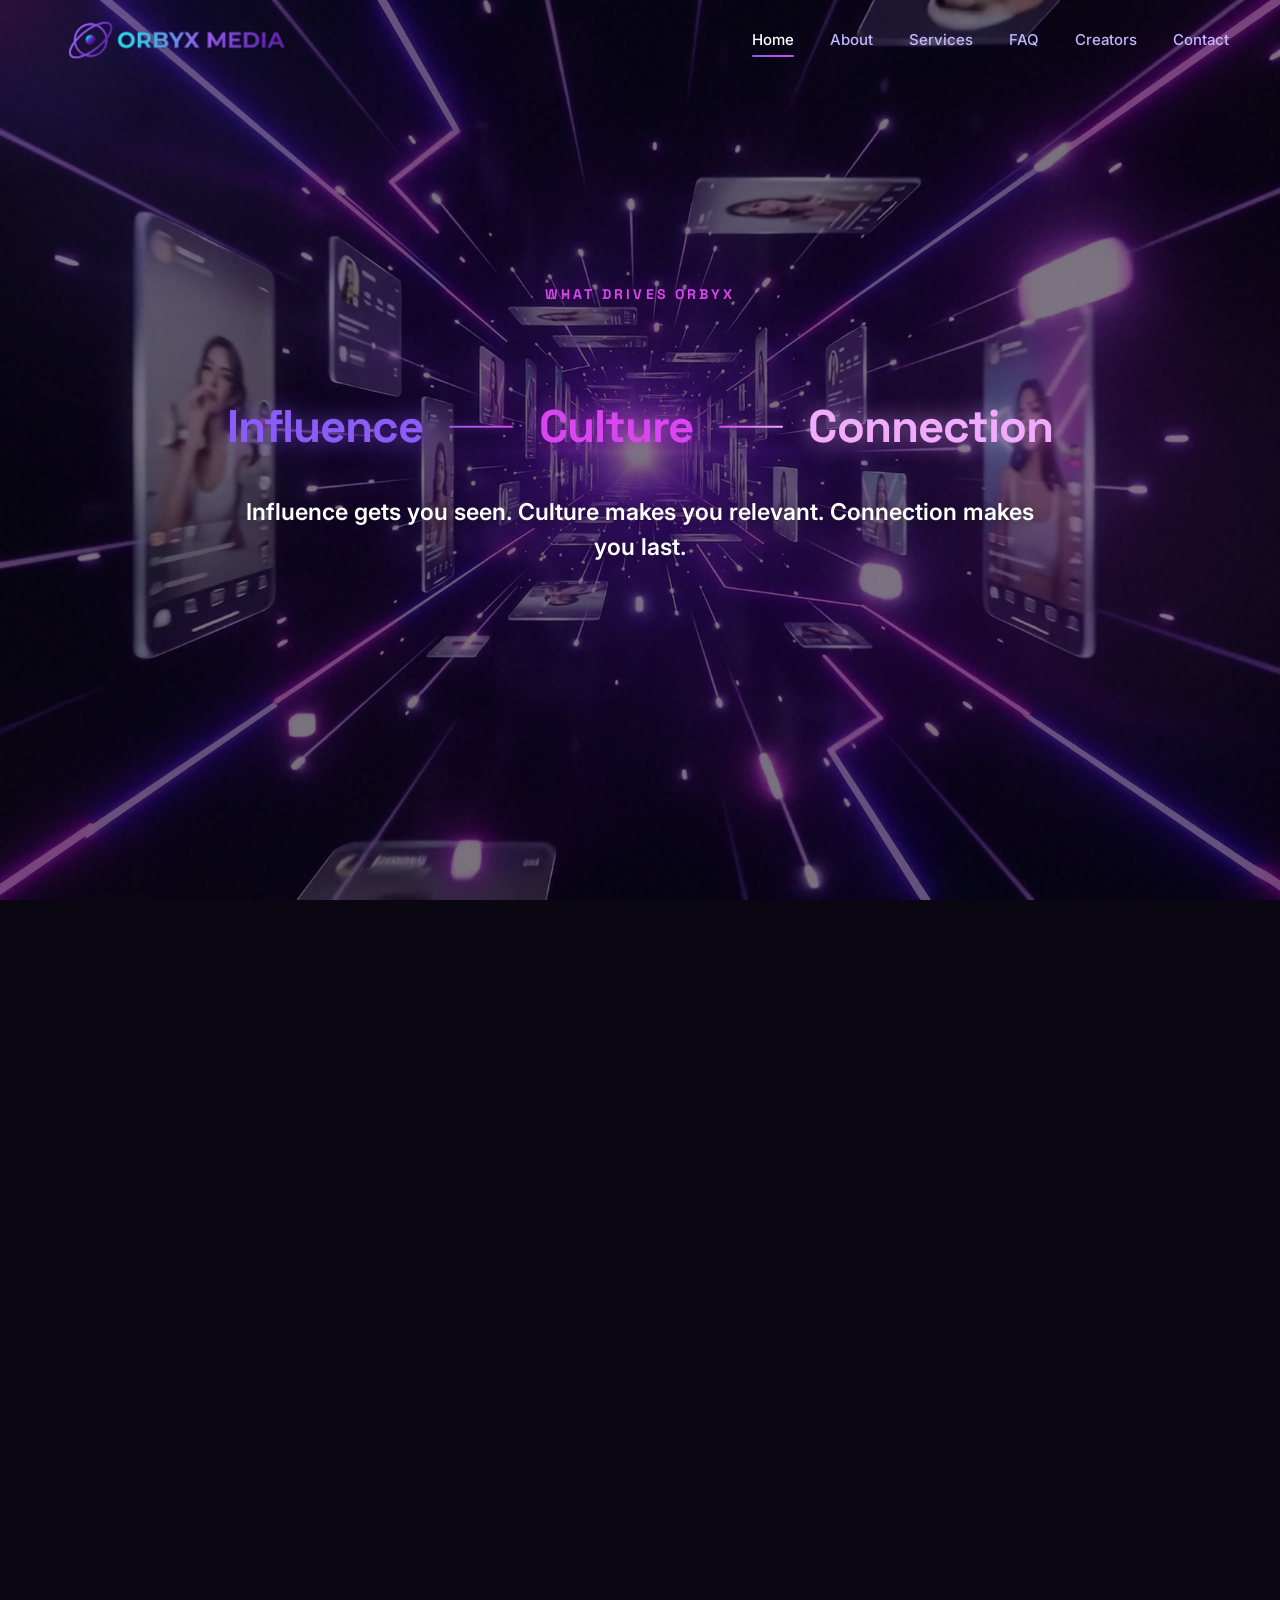
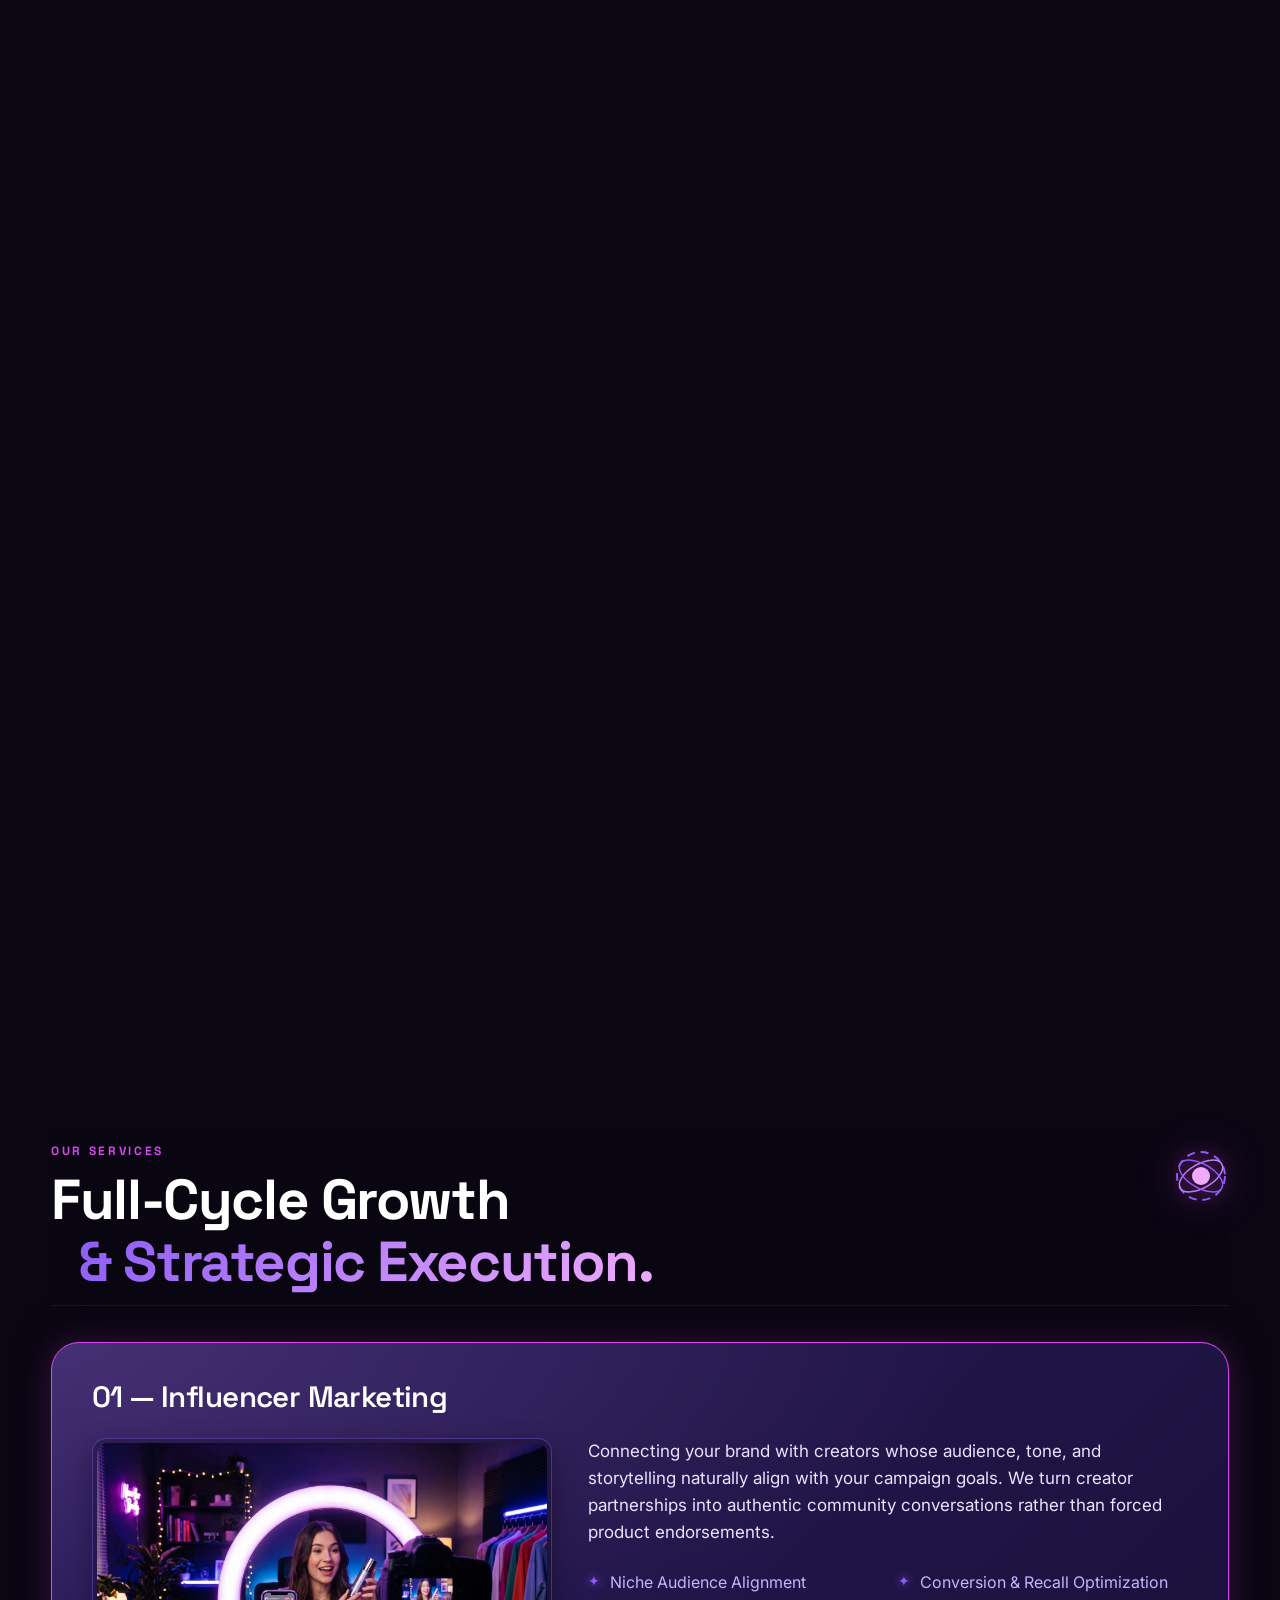
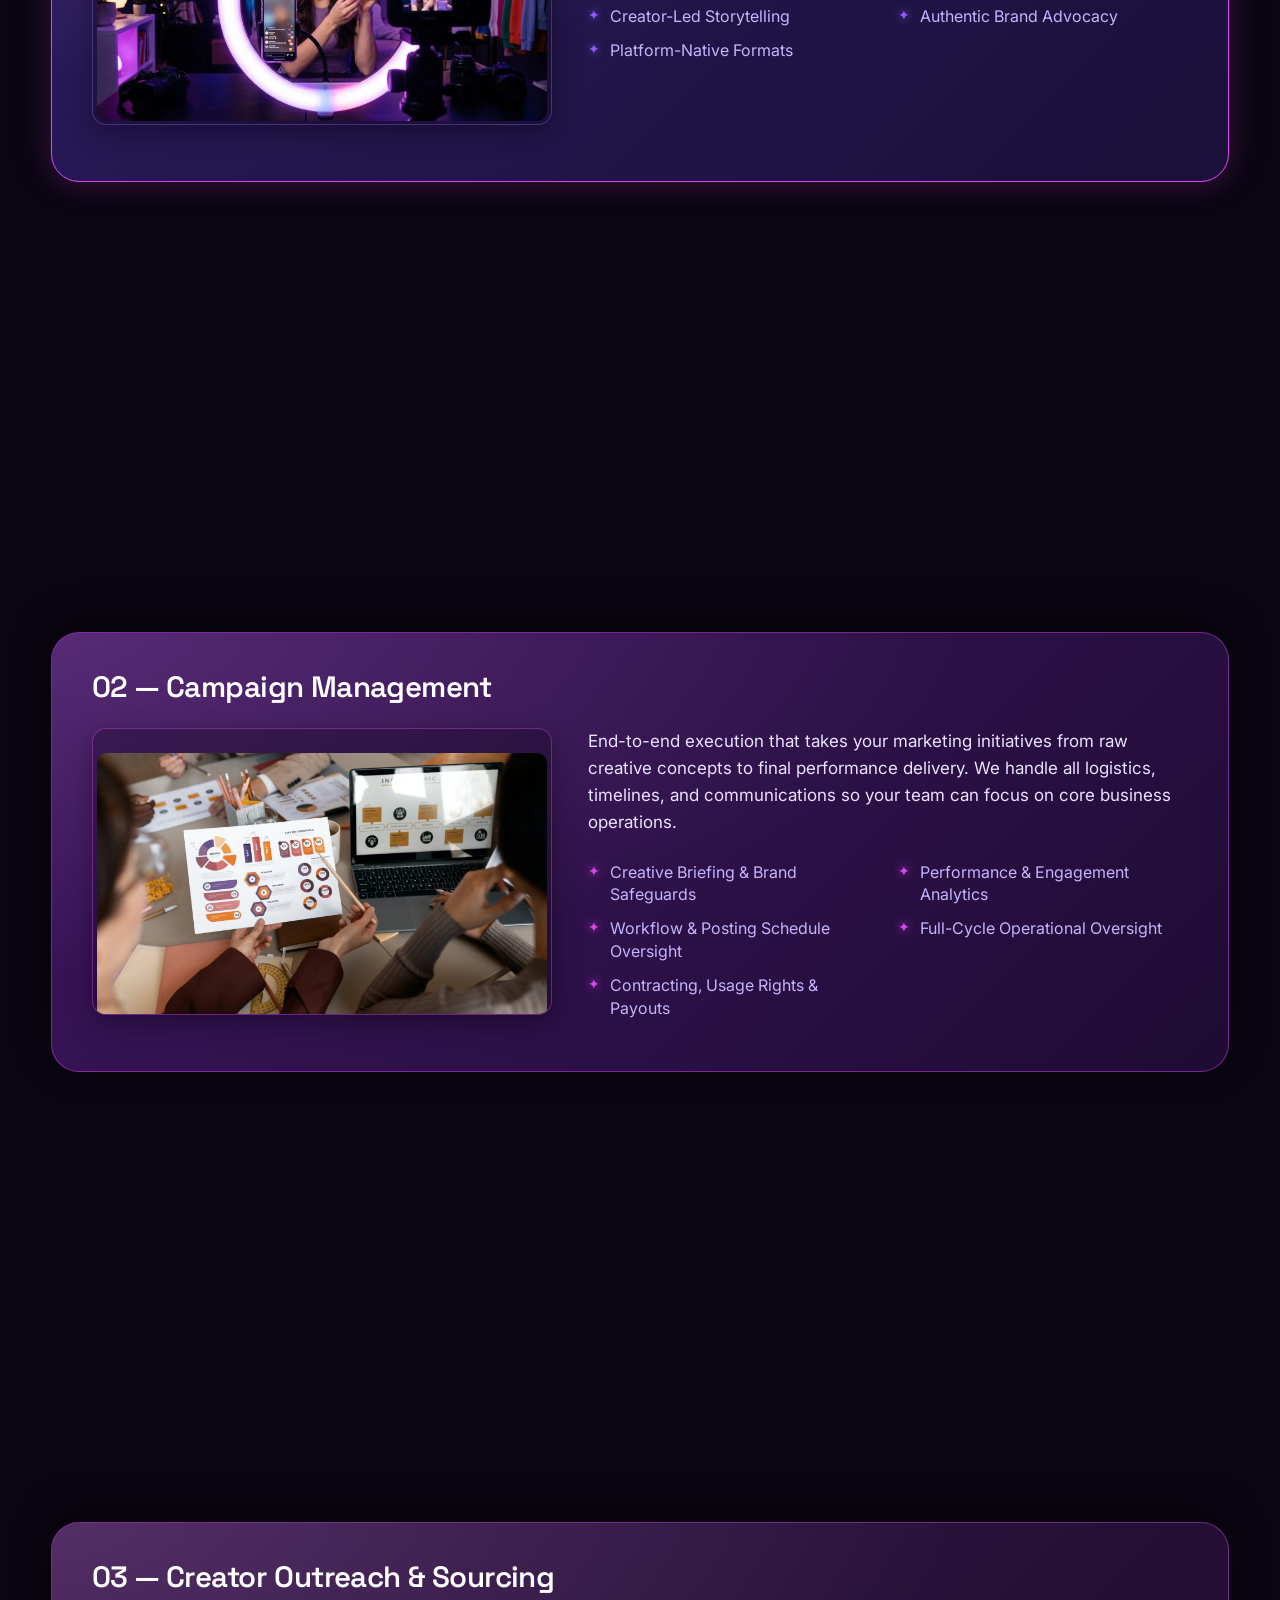
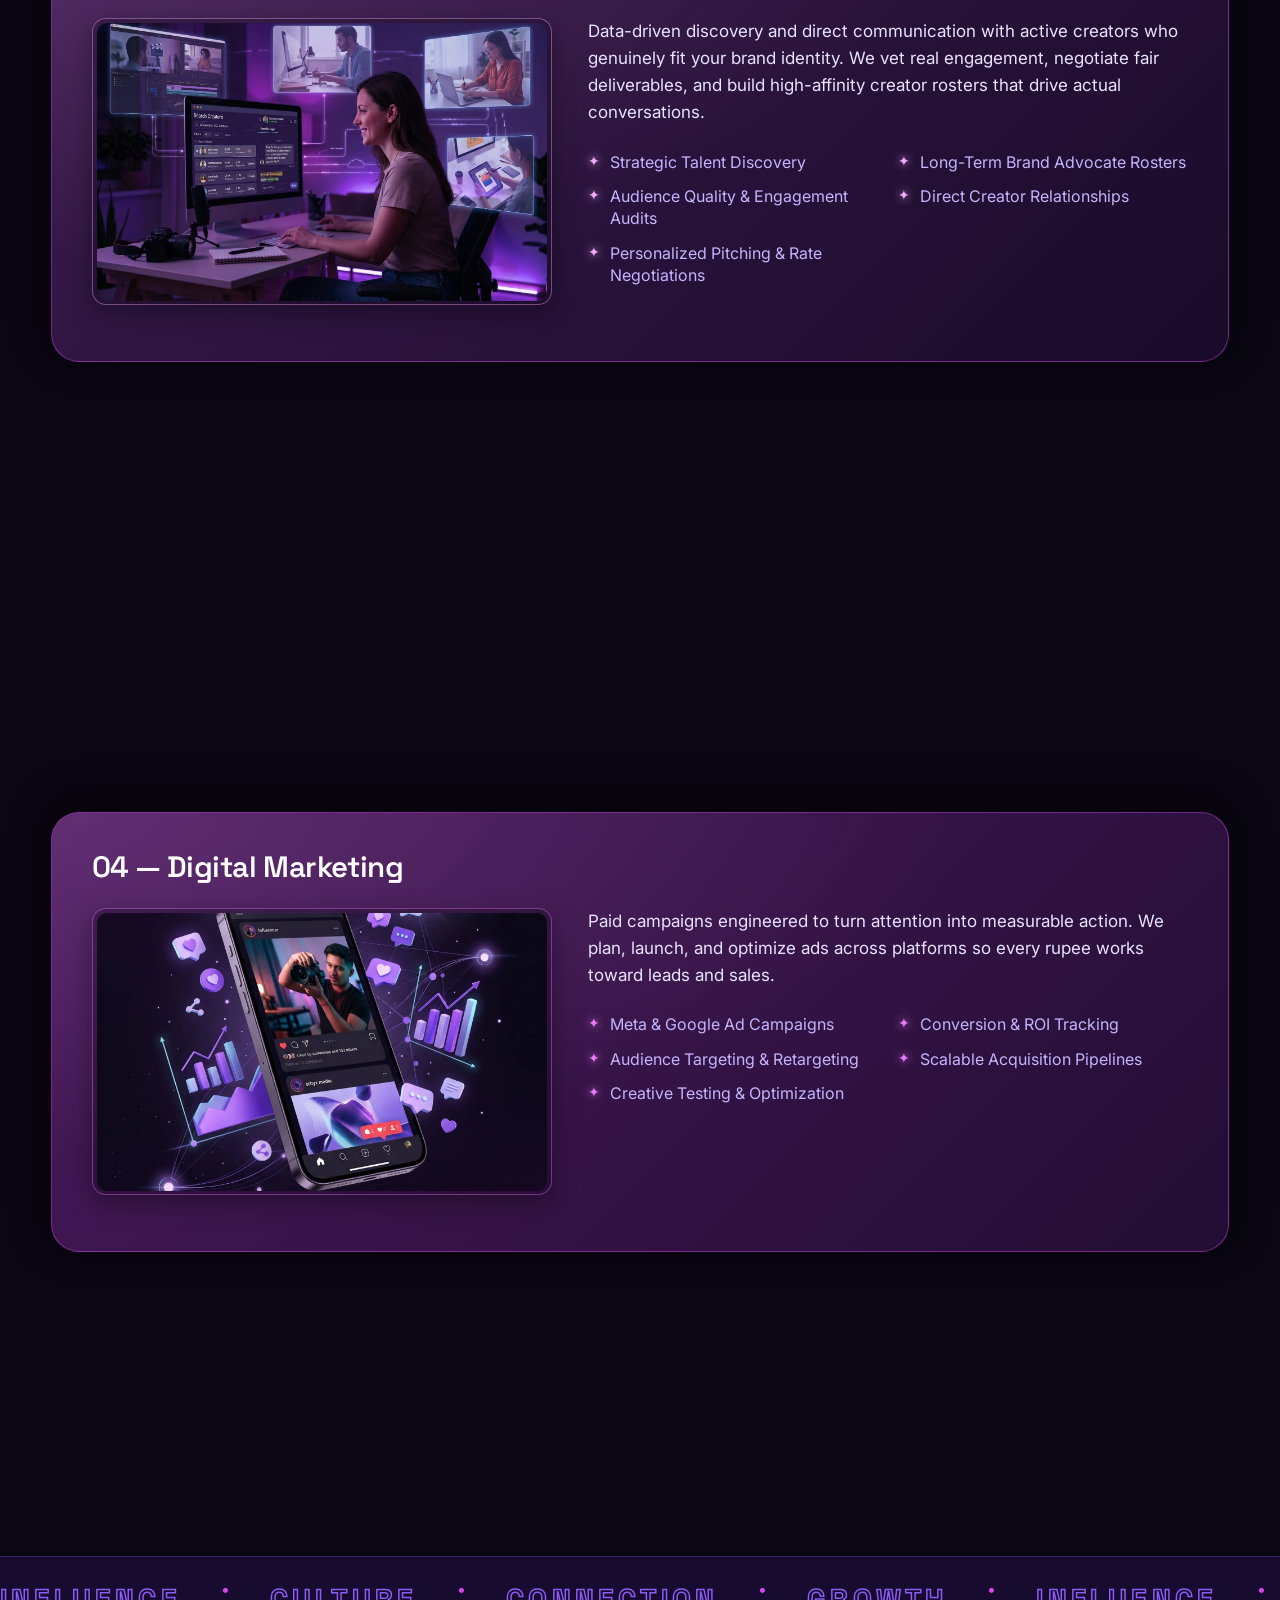
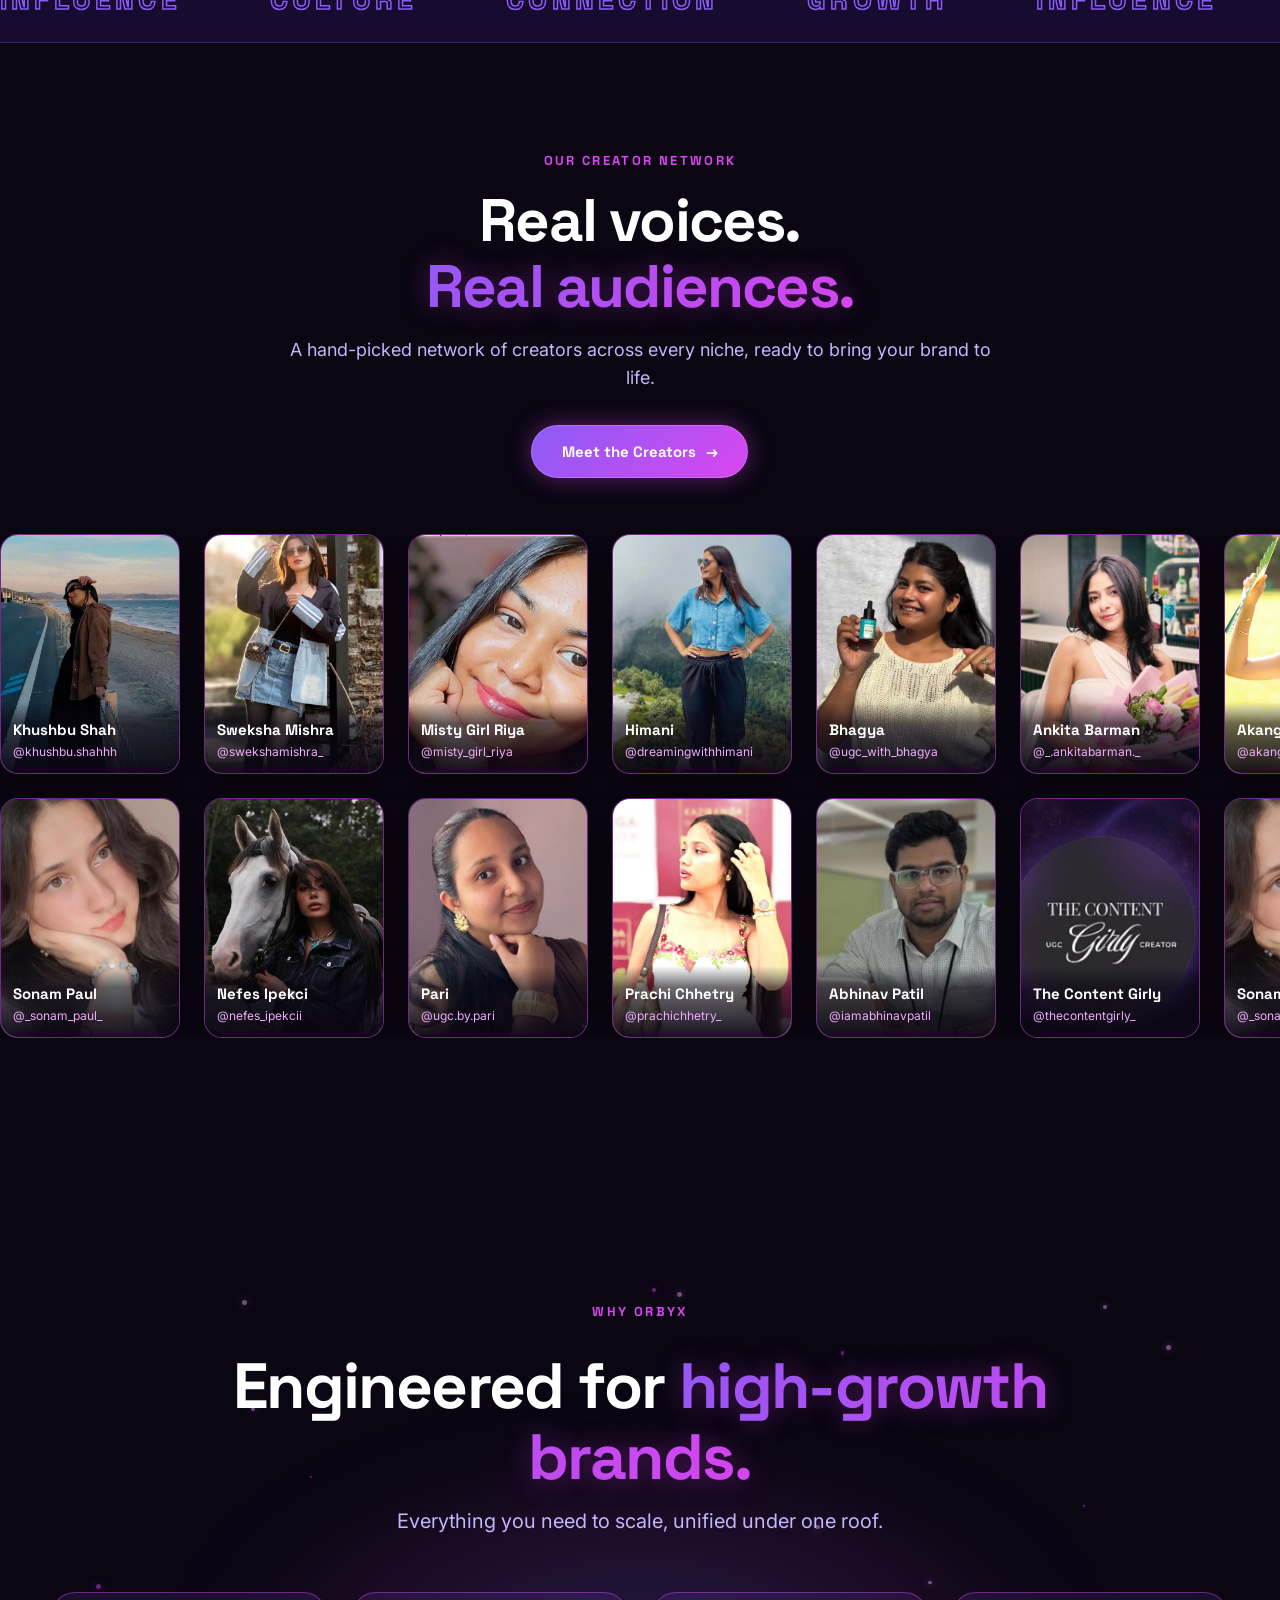
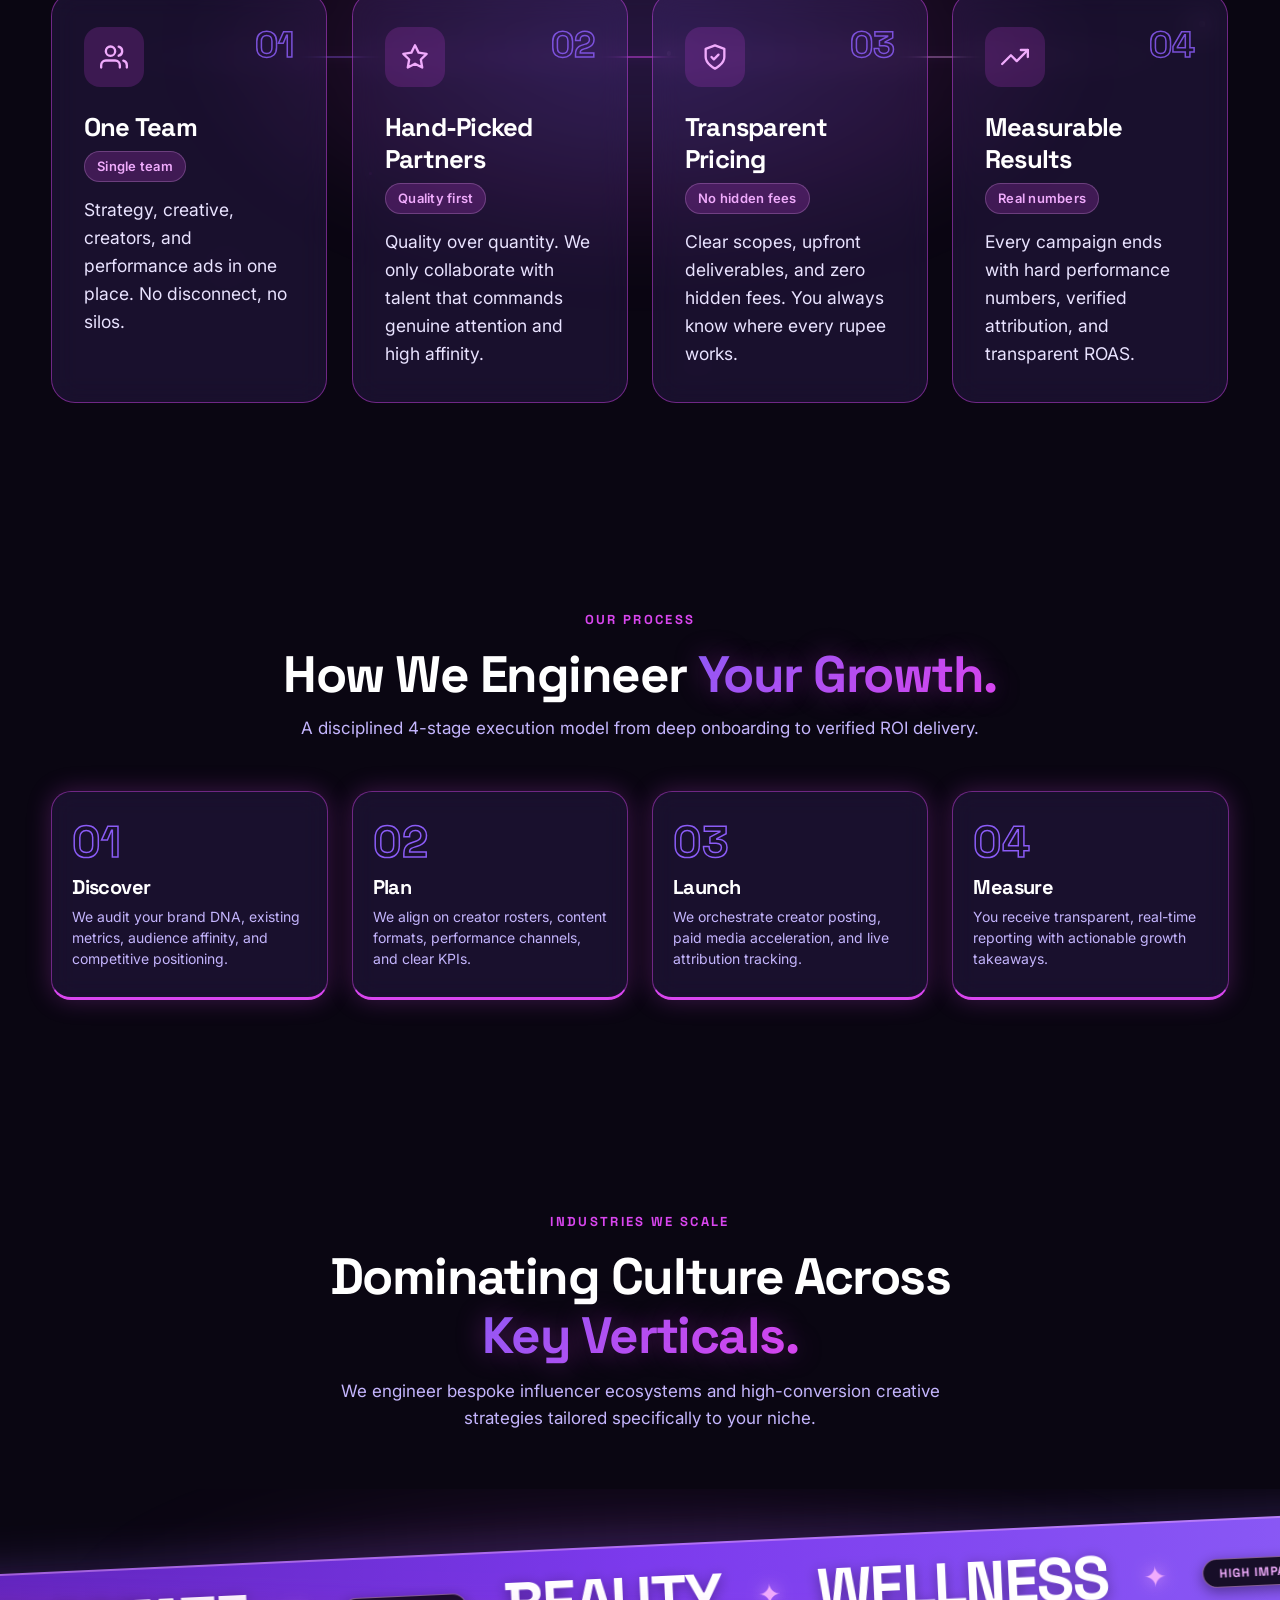
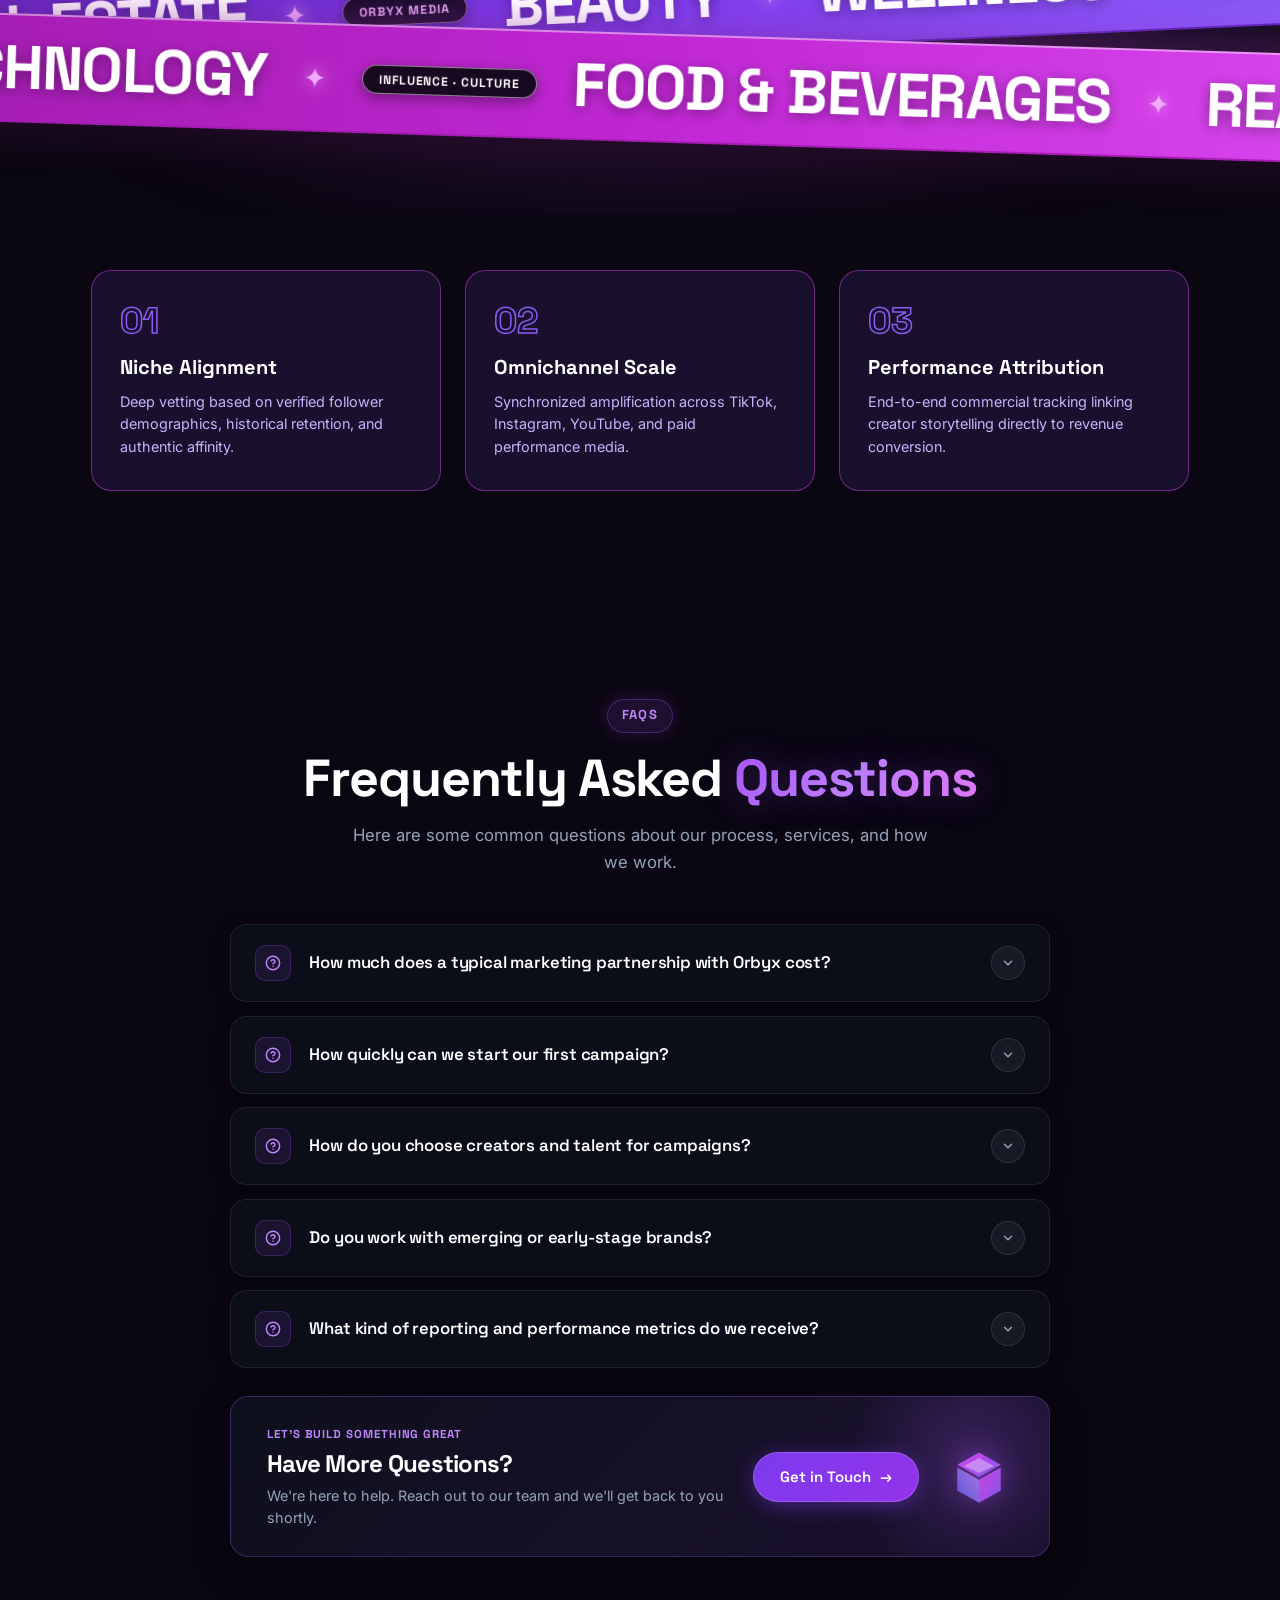
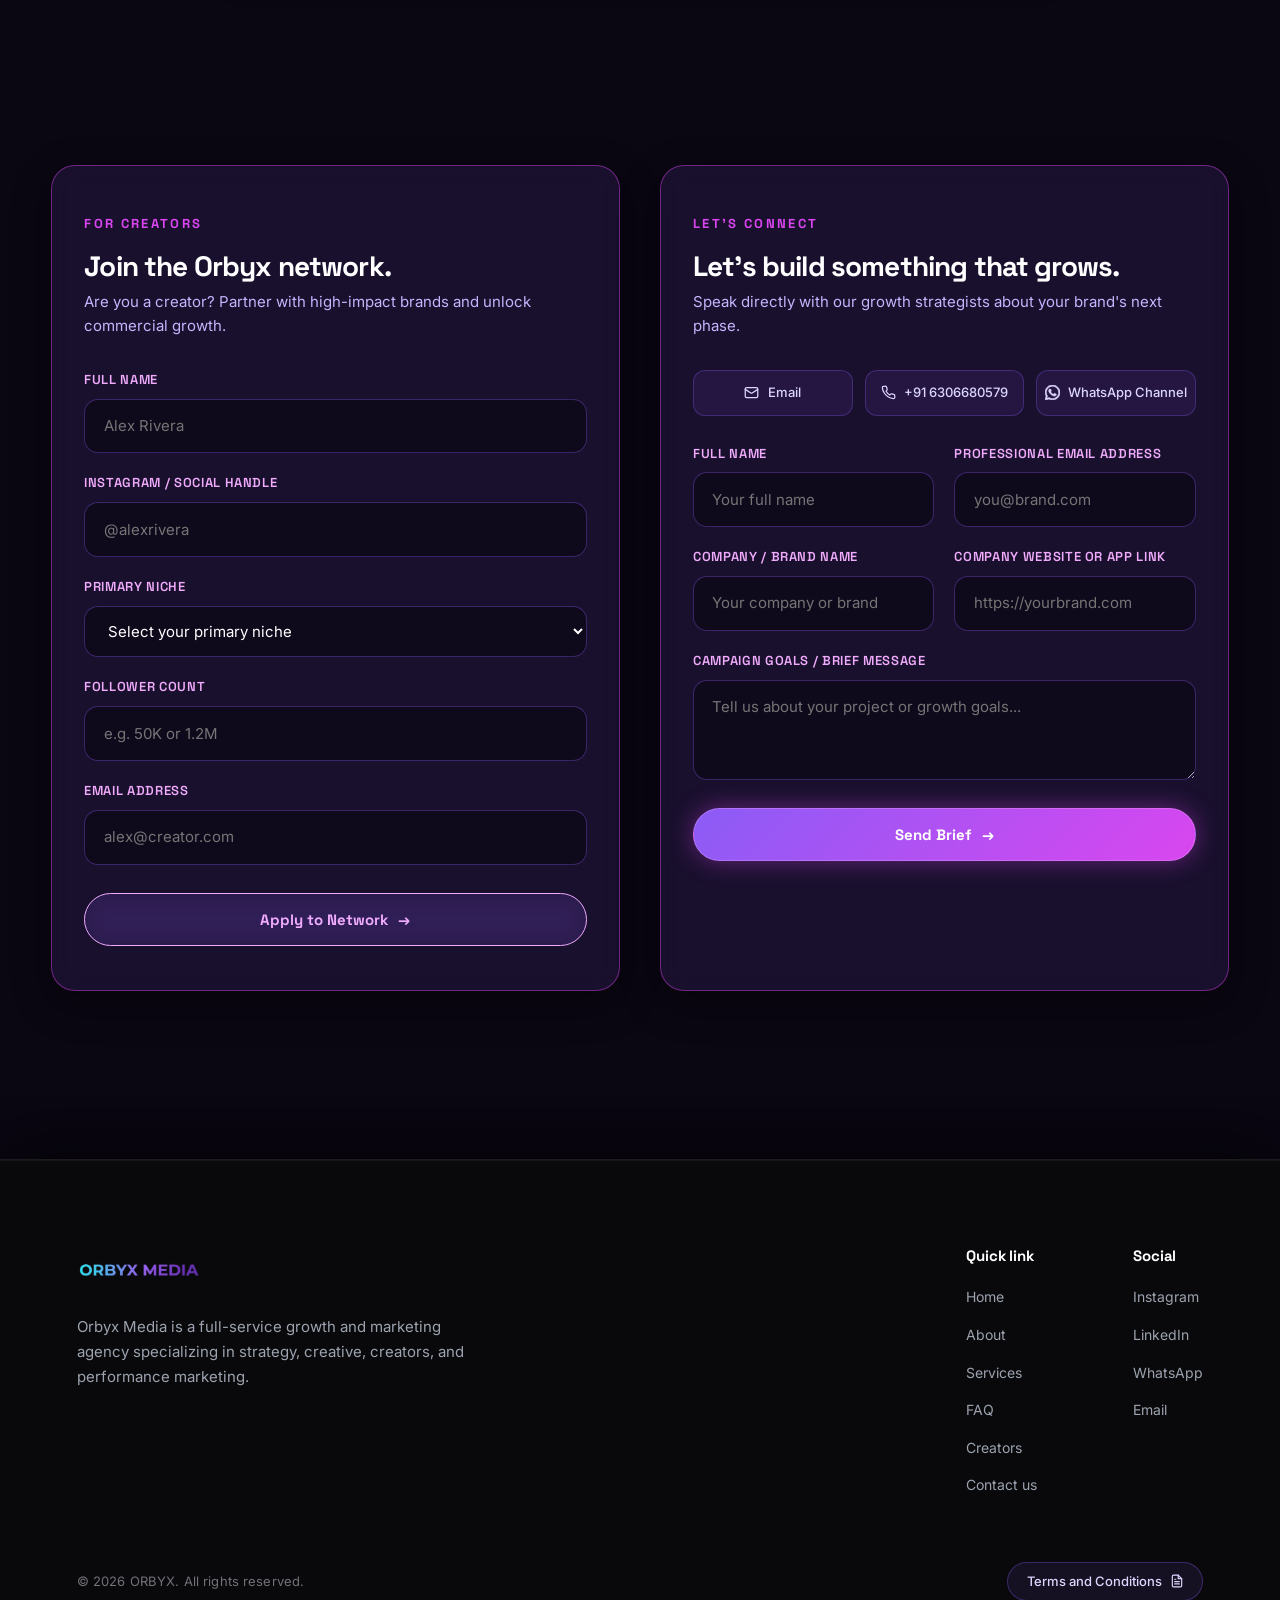
==== commit e561d0e2: "SEO: update og-image to high-res branded visual and remove obsolete assets/og-image.jpg" ====
--- a/index.html
+++ b/index.html
@@ -34,8 +34,8 @@
   <meta property="og:image" content="https://www.orbyxmedia.in/og-image.jpg">
   <meta property="og:image:secure_url" content="https://www.orbyxmedia.in/og-image.jpg">
   <meta property="og:image:type" content="image/jpeg">
-  <meta property="og:image:width" content="1024">
-  <meta property="og:image:height" content="571">
+  <meta property="og:image:width" content="1280">
+  <meta property="og:image:height" content="714">
   <meta property="og:image:alt" content="Orbyx Media - Ads buy Attention, Culture earns it">
 
   <!-- Twitter -->
@@ -74,8 +74,8 @@
         "primaryImageOfPage": {
           "@type": "ImageObject",
           "url": "https://www.orbyxmedia.in/og-image.jpg",
-          "width": 1024,
-          "height": 571
+          "width": 1280,
+          "height": 714
         }
       },
       {
